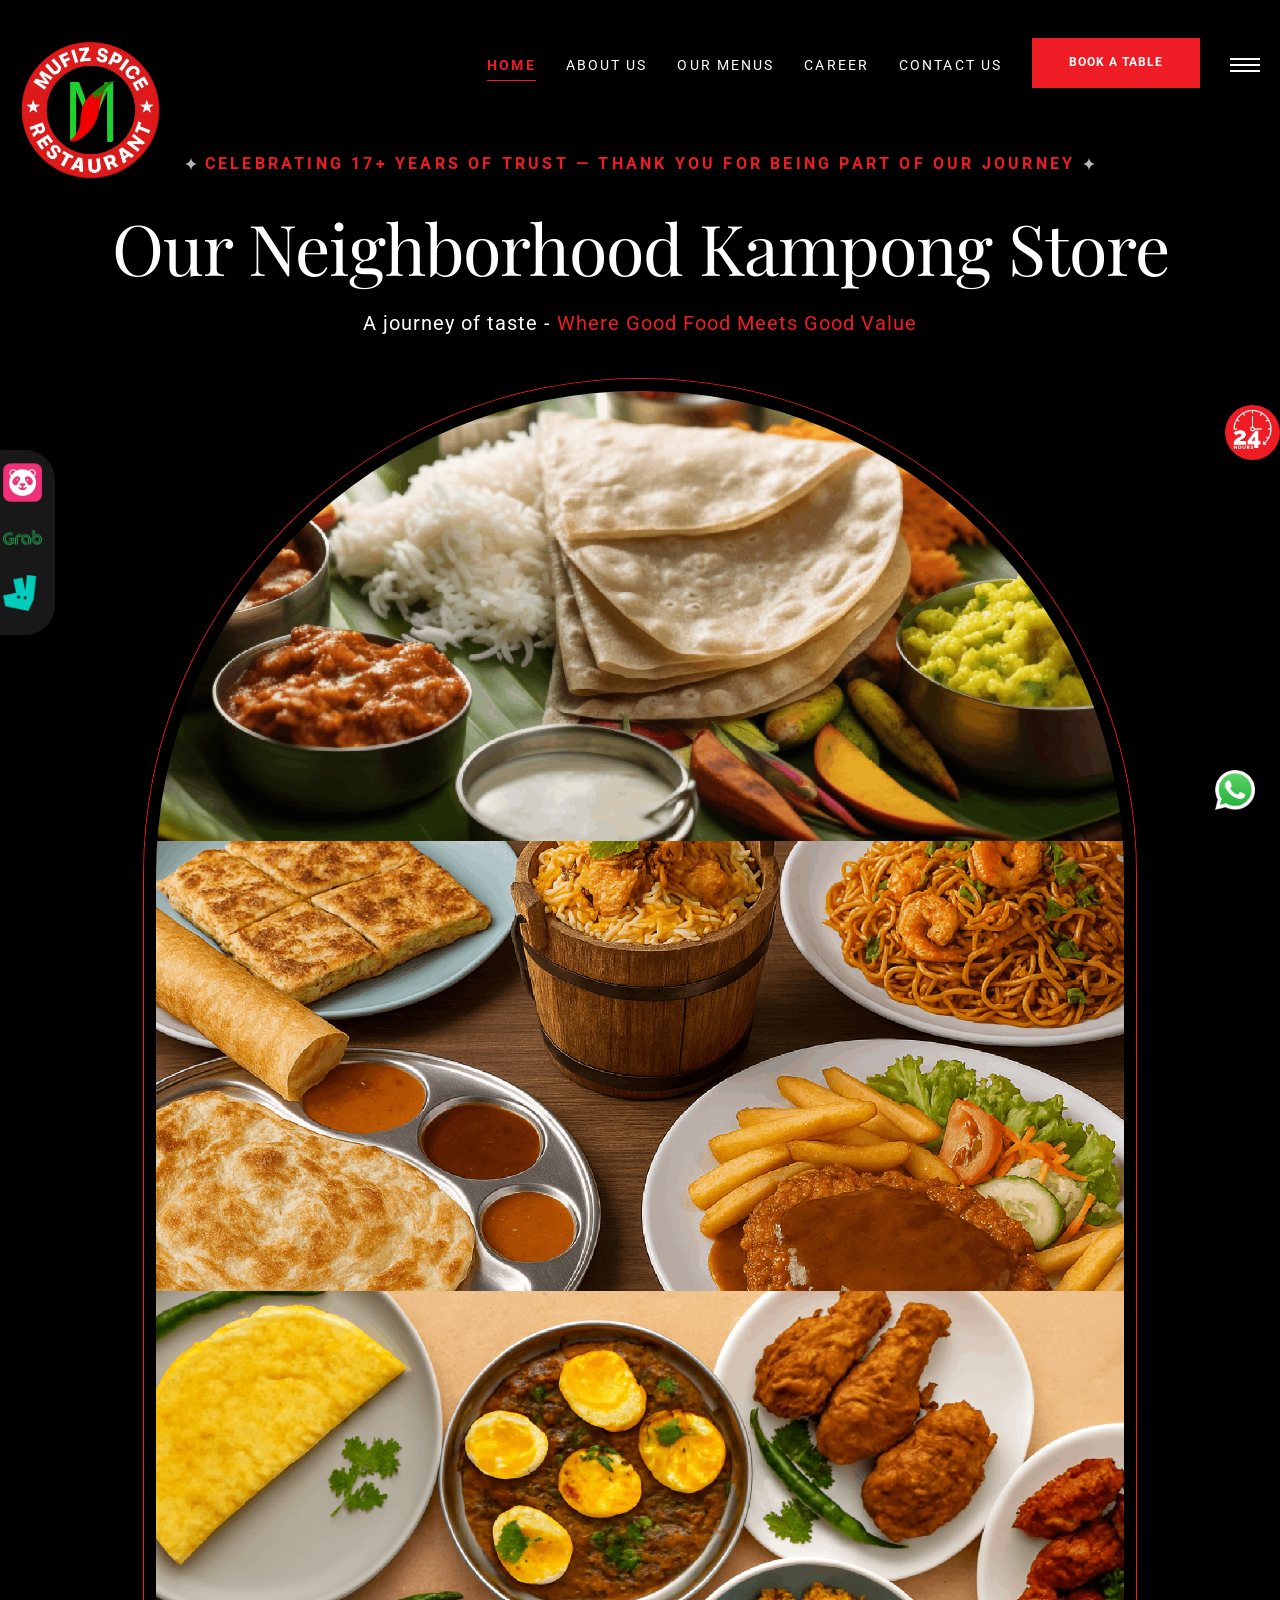
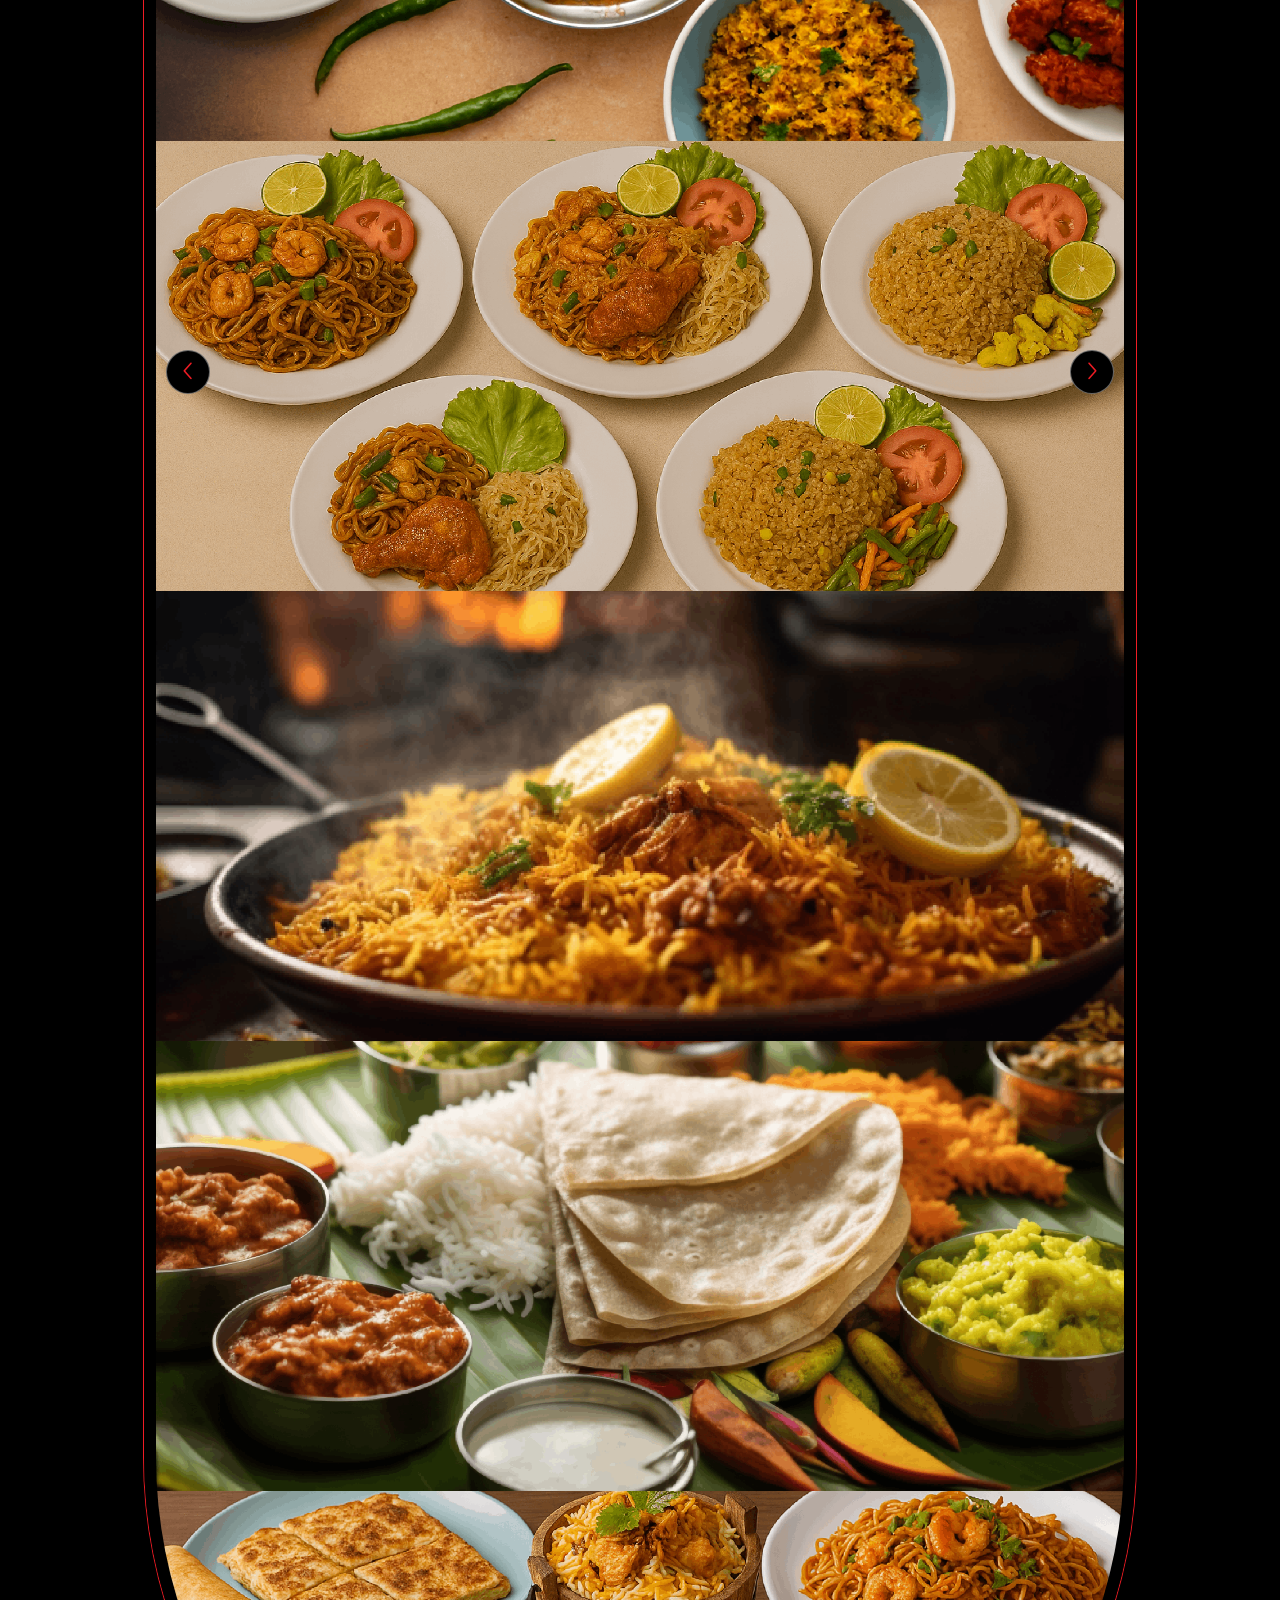
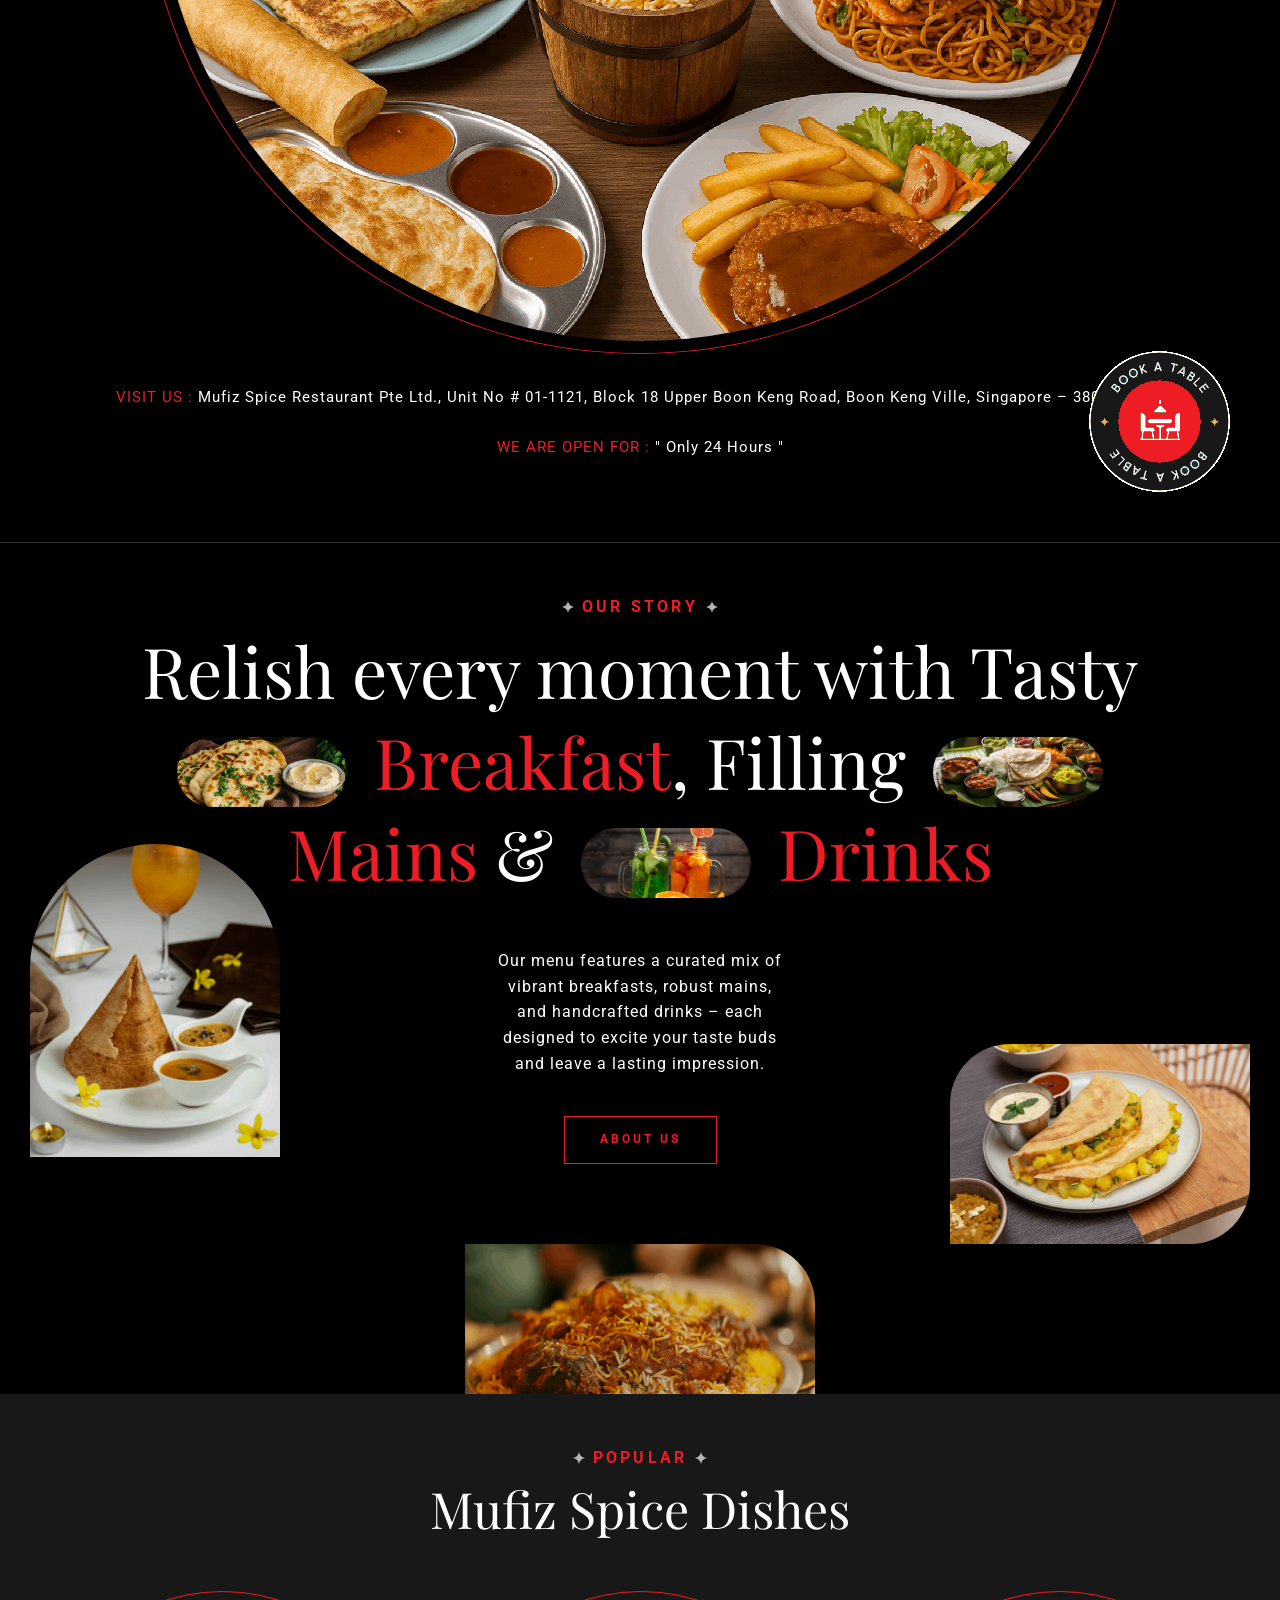
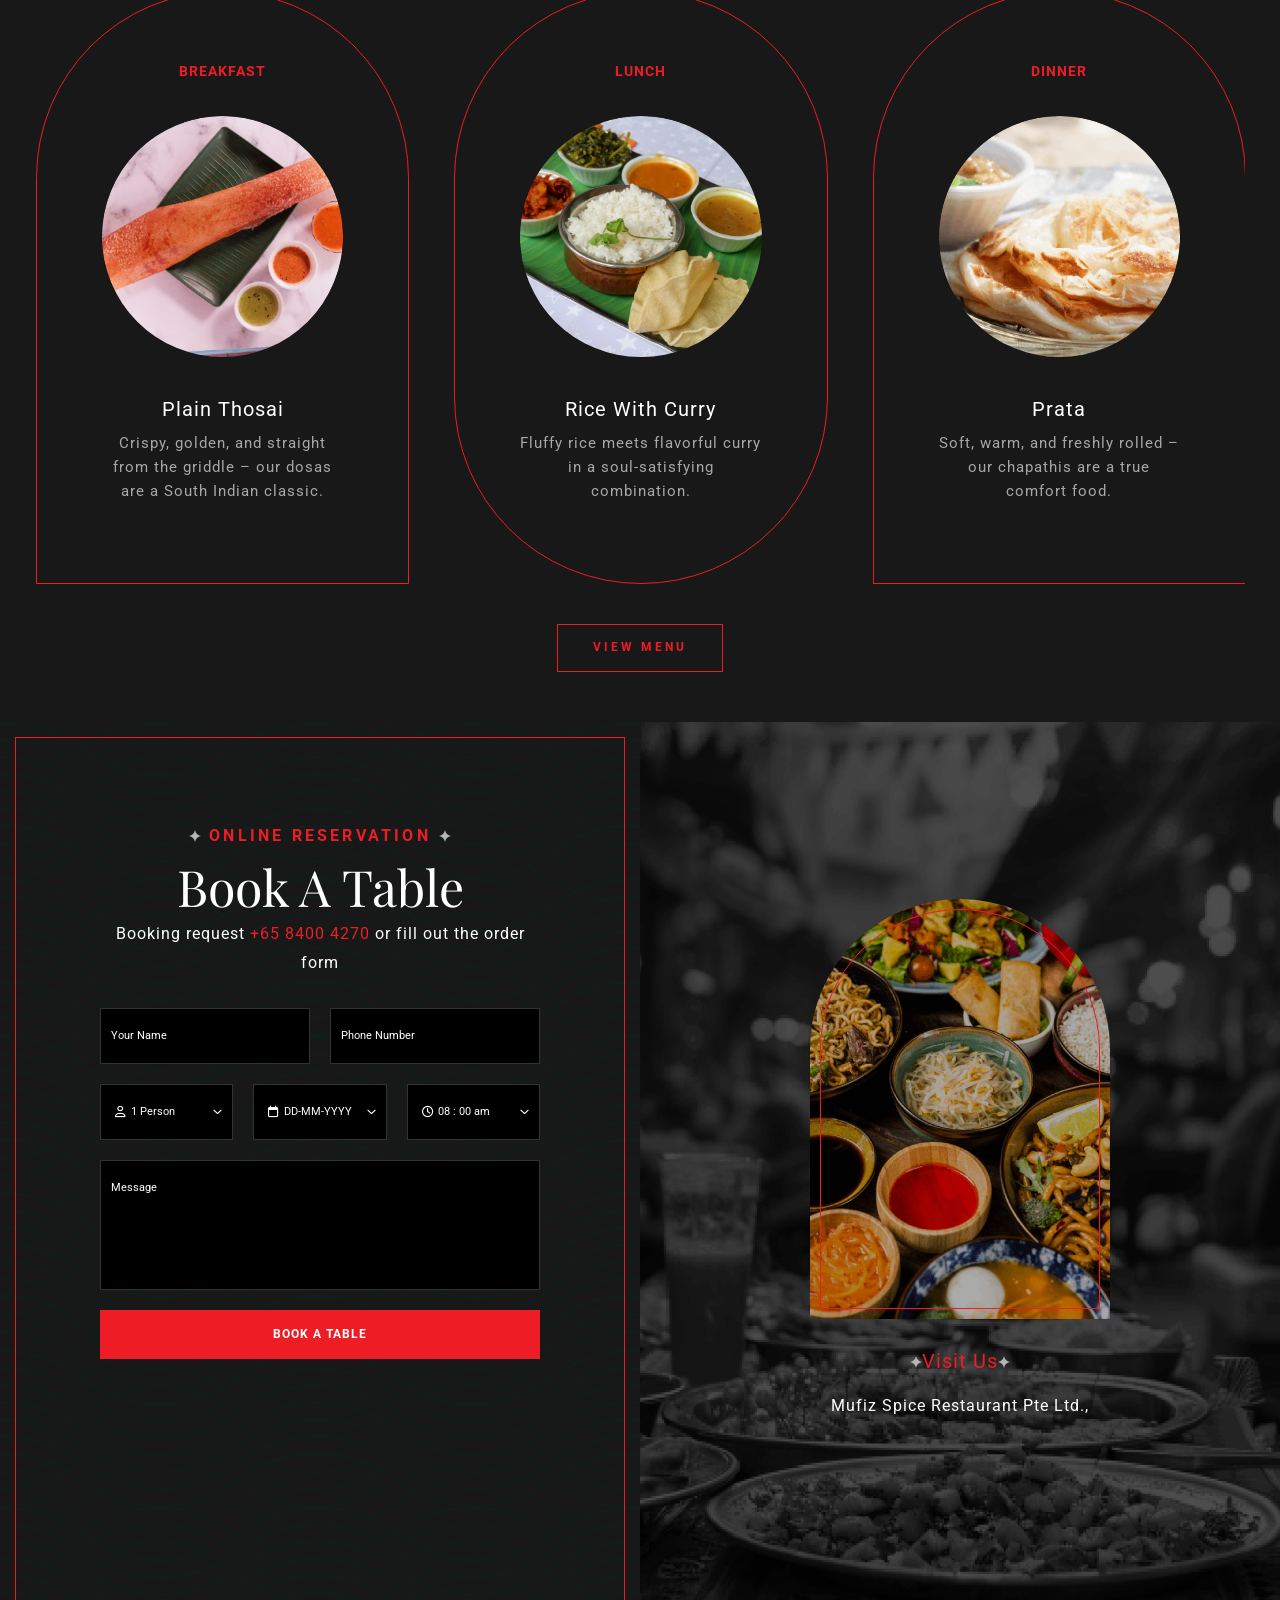
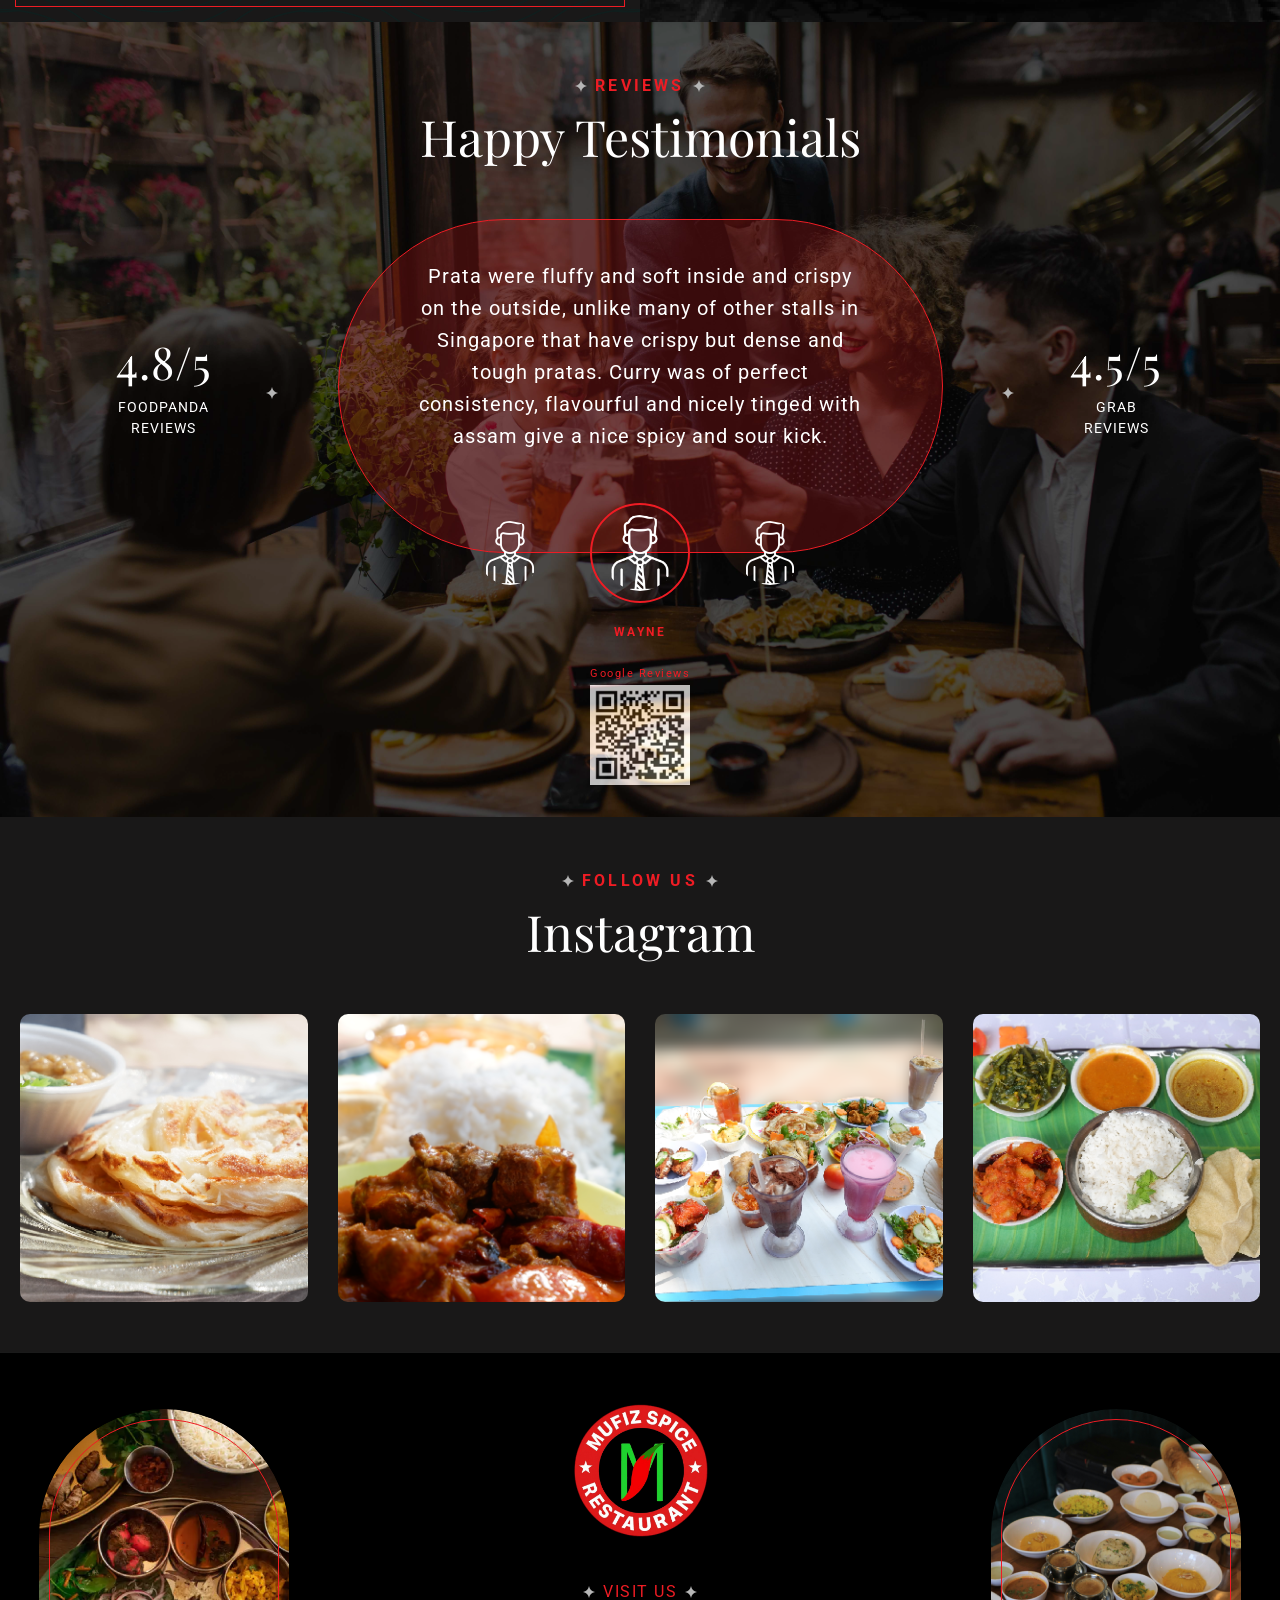
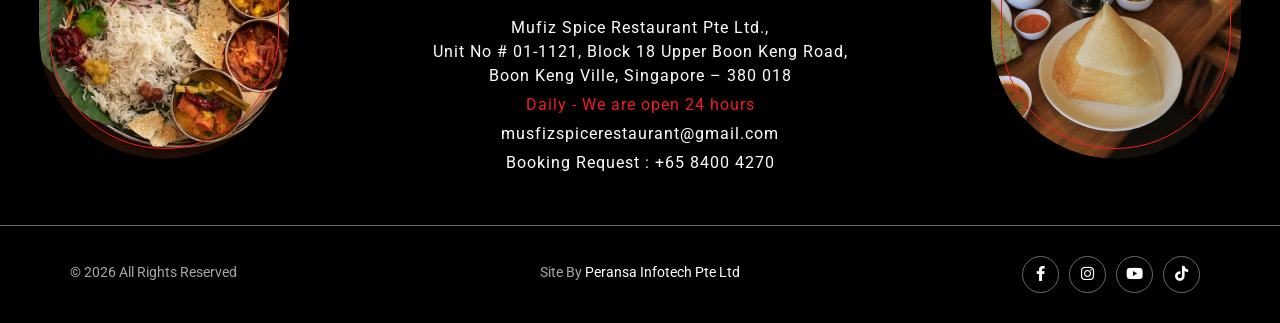
==== index.html @ f59f2074 "client correction compeletd" ====
<!DOCTYPE html>
<html lang="en">
  <head>
    <meta charset="utf-8" />
    <title>Mufiz Spice - Restaurant</title>
    <!-- Stylesheets -->
    <link href="css/bootstrap.css" rel="stylesheet" />
    <link href="css/style.css" rel="stylesheet" />
    <link rel="icon" href="images/mufiz/logo.png" type="image/x-icon" />
    <!-- Responsive -->
    <meta http-equiv="X-UA-Compatible" content="IE=edge" />
    <meta
      name="viewport"
      content="width=device-width, initial-scale=1.0, maximum-scale=1.0, user-scalable=0"
    />
    <link href="css/responsive.css" rel="stylesheet" />
  </head>

  <body>
    <ul id="social-sidebar">
      <li>
        <div>
          <a
            href="https://www.foodpanda.sg/restaurant/c7kx/mufiz-spice-restaurant-boon-keng"
            target="_blank"
            ><img
              src="./images/mufiz/panda.png"
            /><span>Foodpanda</span></a
          >
        </div>
      </li>
      <li>
        <div>
          <a
            href="https://food.grab.com/sg/en/restaurant/mufiz-spice-restaurant-upper-boon-keng-road-delivery/4-CZDVVTDURNKEUE"
            target="_blank"
            ><img
              src="./images/mufiz/grab.png"
            /><span>GrabFood</span></a
          >
        </div>
      </li>
      <li>
        <div>
          <a
            href="https://deliveroo.com.sg/menu/singapore/kallang-lavender/mufiz-spice-restaurant?utm_medium=affiliate&amp;utm_source=google_maps_link"
            target="_blank"
            ><img
              src="./images/mufiz/logo-teal-1.png"
            /><span>Deliveroo</span></a
          >
        </div>
      </li>
    </ul>
    <div class="page-wrapper">
      <!-- Preloader -->
      <div class="loader-wrap">
        <div class="preloader">
          <div class="preloader-close">x</div>
          <div id="handle-preloader" class="handle-preloader">
            <div class="animation-preloader">
              <!-- <div class="spinner"></div> -->
              <div class="txt-loading">
                <span data-text-preloader="M" class="letters-loading"> M </span>
                <span data-text-preloader="U" class="letters-loading"> U </span>
                <span data-text-preloader="F" class="letters-loading"> F </span>
                <span data-text-preloader="I" class="letters-loading"> I </span>
                <span data-text-preloader="Z" class="letters-loading"> Z </span>
                <span data-text-preloader="S" class="letters-loading"> S </span>
                <span data-text-preloader="P" class="letters-loading"> P </span>
                <span data-text-preloader="I" class="letters-loading"> I </span>
                <span data-text-preloader="C" class="letters-loading"> C</span>
                <span data-text-preloader="E" class="letters-loading"> E</span>
              </div>
            </div>
          </div>
        </div>
      </div>
      <!-- Preloader End -->

      <!-- Main Header-->
      <header class="main-header header-down">
        <div class="header-top">
          <div class="auto-container">
            <div class="inner clearfix">
              <div class="top-left clearfix">
                <ul class="top-info clearfix">
                  <li>
                    <i class="icon far fa-map-marker-alt"></i> Mufiz Spice Restaurant Pte Ltd.,
                  </li>
                  <li>
                    <i class="icon far fa-clock"></i> Daily : 8.00 am to 10.00
                    pm
                  </li>
                </ul>
              </div>
              <div class="top-right clearfix">
                <ul class="top-info clearfix">
                  <li>
                    <a href="tel:+65 8400 4270"
                      ><i class="icon far fa-phone"></i> +65 8400 4270</li>
                  <li>
                    <a href="mailto:musfizspicerestaurant@gmail.com"
                      ><i class="icon far fa-envelope"></i>
                      musfizspicerestaurant@gmail.com</a
                    >
                  </li>
                </ul>
              </div>
            </div>
          </div>
        </div>
        <!-- Header Upper -->
        <div class="header-upper">
          <div class="auto-container">
            <!-- Main Box -->
            <div class="main-box clearfix">
              <!--Logo-->
              <div class="logo-box">
                <div class="logo">
                  <a href="index.html" title="Mufiz  Spice - Restaurant"
                    ><img
                      src="images/mufiz/logo.png"
                      alt="image"
                      title="Mufiz  Spice - Restaurant"
                  /></a>
                </div>
              </div>

              <div class="nav-box clearfix">
                <!--Nav Outer-->
                <div class="nav-outer clearfix">
                  <nav class="main-menu">
                    <ul class="navigation clearfix">
                      <li class="current">
                        <a href="index.html">Home</a>
                      </li>

                      <li>
                        <a href="about.html">About Us</a>
                      </li>
                      <li>
                        <a href="menu.html">Our Menus</a>
                      </li>
                      <li><a href="career.html">Career</a></li>
                      <li><a href="contact.html">Contact Us</a></li>
                    </ul>
                  </nav>
                  <!-- Main Menu End-->
                </div>
                <!--Nav Outer End-->

                <div class="links-box clearfix">
                  <div class="link link-btn">
                    <a
                      href="book-table.html"
                      class="theme-btn btn-style-one clearfix"
                    >
                      <span class="btn-wrap">
                        <span class="text-one">book a table</span>
                        <span class="text-two">book a table</span>
                      </span>
                    </a>
                  </div>
                  <div class="link info-toggler">
                    <button class="info-btn">
                      <span class="hamburger">
                        <span class="top-bun"></span>
                        <span class="meat"></span>
                        <span class="bottom-bun"></span>
                      </span>
                    </button>
                  </div>
                </div>

                <!-- Hidden Nav Toggler -->
                <div class="nav-toggler">
                  <button class="hidden-bar-opener">
                    <span class="hamburger">
                      <span class="top-bun"></span>
                      <span class="meat"></span>
                      <span class="bottom-bun"></span>
                    </span>
                  </button>
                </div>
              </div>
            </div>
          </div>
        </div>
      </header>
      <!--End Main Header -->

      <!--Menu Backdrop-->
      <div class="menu-backdrop"></div>

      <!-- Hidden Navigation Bar -->
      <section class="hidden-bar">
        <!-- Hidden Bar Wrapper -->
        <div class="inner-box">
          <div class="cross-icon hidden-bar-closer">
            <span class="far fa-close"></span>
          </div>
          <div class="logo-box">
            <a href="index.html" title="Mufiz  Spice - Restaurants  "
              ><img
                src="images/mufiz/logo.png"
                alt="image"
                title="Mufiz  Spice - Restaurant  "
            /></a>
          </div>

          <!-- .Side-menu -->
          <div class="side-menu">
            <ul class="navigation clearfix">
              <li class="current">
                <a href="index.html">Home</a>
              </li>

              <li><a href="about.html">About Us</a></li>
               <li><a href="menu.html">Our Menus</a></li>
              <li><a href="career.html">Career</a></li>

              <li><a href="contact.html">Contact</a></li>
            </ul>
          </div>
          <!-- /.Side-menu -->
        </div>
        <!-- / Hidden Bar Wrapper -->
      </section>
      <!-- / Hidden Bar -->

      <!--Info Back Drop-->
      <div class="info-back-drop"></div>

      <!-- Hidden Bar -->
      <section class="info-bar">
        <div class="inner-box">
          <div class="cross-icon"><span class="far fa-close"></span></div>
          <div class="image-box">
            <img src="images/mufiz/footer-img-1.png" alt="image" title="" />
          </div>
          <div class="logo-box">
            <a href="index.html" title="Mufiz  Spice - Restaurants  "
              ><img
                src="images/mufiz/logo.png"
                alt="image"
                title="Mufiz  Spice - Restaurant "
            /></a>
          </div>

          <h5>Visit Us</h5>
          <ul class="info">
            <li>
              Mufiz Spice Restaurant Pte Ltd., 
            </li>
            <li>
              <span class="ib-ttl"> we are open </span>- 24 hours
            </li>
            <!--<li>-->
            <!--  <span class="ib-ttl"> Dinner Time</span> - 08.00 pm – 10:30 pm-->
            <!--</li>-->
            <li>
              <a href="mailto:musfizspicerestaurant@gmail.com"
                >musfizspicerestaurant@gmail.com</a
              >
            </li>
          </ul>
          <div class="booking-info">
            <div class="bk-no">
              <a href="tel:+65 8400 4270">Booking:+65 8400 4270</a>
            </div>
          </div>
        </div>
      </section>
      <!--End Hidden Bar -->

      <section class="banner-section">
        <!-- social link -->
        <div class="banner-social-list"></div>

        <!-- social link -->
        <!-- <div class="banner-call">
          <span class="line"></span>

          <ul class="call-ul">
            <li><a href="tel:+65 8400 4270">Booking :+65 8400 4270</a></li>
          </ul>

          <span class="line"></span>
        </div> -->

        <!-- Banner Inner Container -->
        <div class="banner-container">
          <div class="auto-container">
            <!--  Text content moved above Swiper -->
            <div class="content-box banner-text-top">
              <div class="content">
                <div class="clearfix">
                  <div class="inner">
                    <div class="title-box centered">
                      <div class="subtitle"><span>Celebrating 17+ years of trust — thank you for being part of our journey</span></div>
                    </div>
                    <h1>Our Neighborhood Kampong Store</h1>
                    <div class="text">
                      A journey of taste -
                      <span class="theme_color"
                        >Where Good Food Meets Good Value</span
                      >
                    </div>
                  </div>
                </div>
              </div>
            </div>

            <!--  Slider image inside container -->
            <div class="banner-slider slider-contained">
              <div class="swiper-wrapper">
                <!--Slide Item-->
                <div class="swiper-slide slide-item">
                  <div
                    class="image-layer"
                    style="background-image: url(images/mufiz/slider-3.png)"
                  ></div>
                </div>
                <div class="swiper-slide slide-item">
                  <div
                    class="image-layer"
                    style="background-image: url(images/mufiz/slider-1.png)"
                  ></div>
                </div>
                <div class="swiper-slide slide-item">
                  <div
                    class="image-layer"
                    style="background-image: url(images/mufiz/slider-2.png)"
                  ></div>
                </div>
                <div class="swiper-slide slide-item">
                  <div
                    class="image-layer"
                    style="background-image: url(images/mufiz/slider-4.png)"
                  ></div>
                </div>
                 <div class="swiper-slide slide-item">
                  <div
                    class="image-layer"
                    style="background-image: url(images/mufiz/slider-5.png)"
                  ></div>
                </div>
              </div>

              <div class="swiper-button-prev">
                <span class="fal fa-angle-left"></span>
              </div>
              <div class="swiper-button-next">
                <span class="fal fa-angle-right"></span>
              </div>
            </div>

            <!--  location and time info -->
            <div class="hero-info">
              <div class="top-bar-content">
                <div class="info-item">
                  <span class="label">VISIT US :</span> Mufiz Spice Restaurant
                  Pte Ltd., Unit No # 01-1121, Block 18
                  Upper Boon Keng Road, Boon Keng Ville, Singapore – 380 018 
                </div>
                <div class="separator">
                  <img src="images/mufiz/star-element.svg" alt="separator" />
                </div>
                <div class="info-item">
                  <span class="label">WE ARE OPEN FOR :</span> " Only 24 Hours "
                </div>
              </div>
            </div>
          </div>
        </div>

        <a href="book-table.html" class="book-btn">
          <span class="icon">
            <img src="images/mufiz/book-icon.png" alt="image" title="image" />
          </span>
        </a>
      </section>

      <!--About Section-->
      <section class="about-section section-kt">
        <div class="container-fluid">
          <div class="title-box centered">
            <div class="subtitle"><span>our story</span>
            </div>

            <h2>
              Relish every moment with Tasty
              <span class="theme_color">
                <img src="images/mufiz/img1.png" alt="image" title="image" />
                Breakfast</span
              >, Filling
              <span class="theme_color">
                <img src="images/mufiz/img3.png" alt="image" title="image" />
                Mains</span
              >
              &
              <span class="theme_color">
                <img src="images/mufiz/img2.png" alt="image" title="image" />
                Drinks
              </span>
            </h2>
          </div>

          <div class="row clearfix">
            <!--Col-->
            <div class="text-col col-xl-3 col-lg-4 col-md-8 mx-auto">
              <div
                class="inner wow fadeInLeft"
                data-wow-duration="1500ms"
                data-wow-delay="0ms"
              >
                <div class="text">
                  Our menu features a curated mix of vibrant breakfasts, robust
                  mains, and handcrafted drinks – each designed to excite your
                  taste buds and leave a lasting impression.
                </div>

                <div class="lower-link-box text-center">
                  <a href="about.html" class="theme-btn btn-style-two clearfix">
                    <span class="btn-wrap">
                      <span class="text-one">About us</span>
                      <span class="text-two">About us</span>
                    </span>
                  </a>
                </div>
              </div>
            </div>
          </div>

          <!--Col-->
          <div class="image-col col-xl-12 col-lg-12 col-md-12 col-sm-12">
            <div
              class="inner wow fadeInRight"
              data-wow-duration="1500ms"
              data-wow-delay="0ms"
            >
              <div class="floating-images">
                <div class="abt-image1 parallax-scene-1">
                  <img
                    data-depth="0.50"
                    src="images/mufiz/about1.png"
                    alt="image"
                  />
                </div>
                <div class="abt-image2 parallax-scene-2">
                  <img
                    data-depth="0.50"
                    src="images/mufiz/img-tab1.png"
                    alt="image"
                  />
                </div>
                <div class="abt-image3 parallax-scene-3">
                  <img
                    data-depth="0.90"
                    src="images/mufiz/about3.png"
                    alt="image"
                  />
                </div>
              </div>
            </div>
          </div>
        </div>
      </section>

      <!--Special Offer Section-->
      <section class="special-offer section-kt">
        <div class="outer-container">
          <div class="auto-container">
            <div class="title-box centered">
              <div class="subtitle"><span>Popular</span></div>
              <h2>Mufiz Spice Dishes</h2>
            </div>
            <div class="dish-gallery-slider owl-theme owl-carousel">
              <!--Slide Item-->
              <div class="offer-block-two">
                <div class="inner-box">
                  <div class="cat-name">Breakfast</div>
                  <div class="image">
                    <a href="javascript:void"
                      ><img src="images/mufiz/dish1.png" alt="image"
                    /></a>
                  </div>
                  <h5><a href="javascript:void">Plain Thosai</a></h5>
                  <div class="text desc">
                    Crispy, golden, and straight from the griddle – our dosas
                    are a South Indian classic.
                  </div>
                  <!-- <div class="price">$3.80</div> -->
                </div>
              </div>

              <!--Slide Item-->
              <div class="offer-block-two rounded">
                <div class="inner-box">
                  <div class="cat-name">Lunch</div>
                  <div class="image">
                    <a href="javascript:void"
                      ><img src="images/mufiz/dish5.png" alt="image"
                    /></a>
                  </div>
                  <h5><a href="javascript:void">Rice with Curry</a></h5>
                  <div class="text desc">
                    Fluffy rice meets flavorful curry in a soul-satisfying
                    combination. 
                  </div>
                  <!-- <div class="price">$7.75</div> -->
                </div>
              </div>

              <!--Slide Item-->
              <div class="offer-block-two">
                <div class="inner-box">
                  <div class="cat-name">Dinner</div>
                  <div class="image">
                    <a href="javascript:void"
                      ><img src="images/mufiz/dish2.png" alt="image"
                    /></a>
                  </div>
                  <h5><a href="javascript:void">prata</a></h5>
                  <div class="text desc">
                    Soft, warm, and freshly rolled – our chapathis are a true
                    comfort food. 
                  </div>
                  <!-- <div class="price">$4.30</div> -->
                </div>
              </div>

              <!--Slide Item-->
              <div class="offer-block-two rounded">
                <div class="inner-box">
                  <div class="cat-name">Drinks</div>
                  <div class="image">
                    <a href="javascript:void"
                      ><img src="images/mufiz/dish3.png" alt="image"
                    /></a>
                  </div>
                  <h5><a href="javascript:void">Rose Bandung</a></h5>
                  <div class="text desc">
                    Tender, flavorful, and perfectly spiced – our fish dishes
                    are a coastal delight. 
                  </div>
                  <!-- <div class="price">$3.00</div> -->
                </div>
              </div>

              <!--Slide Item-->
              <div class="offer-block-two">
                <div class="inner-box">
                  <div class="cat-name">Snacks</div>
                  <div class="image">
                    <a href="javascript:void"
                      ><img src="images/mufiz/dish4.png" alt="image"
                    /></a>
                  </div>
                  <h5><a href="javascript:void">vadai</a></h5>
                  <div class="text desc">
                    Golden-fried goodness, our bonda is a crunchy delight.
                  </div>
                  <!-- <div class="price">$4.85</div> -->
                </div>
              </div>

              <!--Slide Item-->
            </div>

            <div class="lower-link-box text-center">
              <a href="menu.html" class="theme-btn btn-style-two clearfix">
                <span class="btn-wrap">
                  <span class="text-one">view menu</span>
                  <span class="text-two">view menu</span>
                </span>
              </a>
            </div>
          </div>
        </div>
      </section>

      <!--Reservation Section Split Style-->
      <section class="fluid-section reserve-section splitscreen">
        <div class="outer-container">
          <div class="outer-box">
            <div class="row clearfix">
              <div class="reserv-col col-lg-6 col-md-12 col-sm-12">
                <div class="inner">
                  <div class="title-box centered">
                    <div class="subtitle"><span>Online reservation</span></div>
                    <h2>Book A Table</h2>
                    <div class="request-info">
                      Booking request <a href=" +65 8400 4270">+65 8400 4270</a> or fill out the
                      order form
                    </div>
                  </div>
                  <div class="default-form reservation-form">
                    <form method="post" action="#">
                      <div class="row clearfix">
                        <div class="form-group col-lg-6 col-md-6 col-sm-12">
                          <div class="field-inner">
                            <input
                              type="text"
                              name="fieldname"
                              value=""
                              placeholder="Your Name"
                              required
                            />
                          </div>
                        </div>
                        <div class="form-group col-lg-6 col-md-6 col-sm-12">
                          <div class="field-inner">
                            <input
                              type="text"
                              name="fieldname"
                              value=""
                              placeholder="Phone Number"
                              required
                            />
                          </div>
                        </div>
                        <div class="form-group col-lg-4 col-md-6 col-sm-12">
                          <div class="field-inner">
                            <span class="alt-icon far fa-user"></span>
                            <select class="l-icon">
                              <option>1 Person</option>
                              <option>2 Person</option>
                              <option>3 Person</option>
                              <option>4 Person</option>
                              <option>5 Person</option>
                              <option>6 Person</option>
                              <option>7 Person</option>
                            </select>
                            <span class="arrow-icon far fa-angle-down"></span>
                          </div>
                        </div>
                        <div class="form-group col-lg-4 col-md-6 col-sm-12">
                          <div class="field-inner">
                            <span class="alt-icon far fa-calendar"></span>
                            <input
                              class="l-icon datepicker"
                              type="text"
                              name="fieldname"
                              value=""
                              placeholder="DD-MM-YYYY"
                              required
                              readonly
                            />
                            <span class="arrow-icon far fa-angle-down"></span>
                          </div>
                        </div>
                        <div class="form-group col-lg-4 col-md-12 col-sm-12">
                          <div class="field-inner">
                            <span class="alt-icon far fa-clock"></span>
                            <select class="l-icon">
                              <option>08 : 00 am</option>
                              <option>09 : 00 am</option>
                              <option>10 : 00 am</option>
                              <option>11 : 00 am</option>
                              <option>12 : 00 pm</option>
                              <option>01 : 00 pm</option>
                              <option>02 : 00 pm</option>
                              <option>03 : 00 pm</option>
                              <option>04 : 00 pm</option>
                              <option>05 : 00 pm</option>
                              <option>06 : 00 pm</option>
                              <option>07 : 00 pm</option>
                              <option>08 : 00 pm</option>
                              <option>09 : 00 pm</option>
                              <option>10 : 00 pm</option>
                            </select>
                            <span class="arrow-icon far fa-angle-down"></span>
                          </div>
                        </div>
                        <div class="form-group col-lg-12 col-md-12 col-sm-12">
                          <div class="field-inner">
                            <textarea
                              name="fieldname"
                              placeholder="Message"
                              required
                            ></textarea>
                          </div>
                        </div>
                        <div class="form-group col-lg-12 col-md-12 col-sm-12">
                          <div class="field-inner">
                            <button
                              type="submit"
                              class="theme-btn btn-style-one clearfix"
                            >
                              <span class="btn-wrap">
                                <span class="text-one">book a table</span>
                                <span class="text-two">book a table</span>
                              </span>
                            </button>
                          </div>
                        </div>
                      </div>
                    </form>
                  </div>
                </div>
              </div>

              <div class="graphic-col col-lg-6 col-md-12 col-sm-12">
                <div class="inner">
                  <div class="content-box">
                    <div class="video-image">
                      <img src="images/mufiz/split-sec-img.png" alt="image" />
                      <!-- <div class="play-btn">
                        <a
                          href="javascript:void"
                          class="lightbox-image theme-btn"
                        >
                          <span class="icon fal fa-play"
                            ><i class="ripple"></i
                          ></span>
                        </a>
                      </div> -->
                    </div>

                    <div class="desc">
                      <h5>visit us</h5>
                      <div class="text">
                        Mufiz Spice Restaurant Pte Ltd., <br />
                        <br />
                        <!-- <span class="info-ttl"> Lunch Time </span> - 10.00 am –
                        3:30 pm <br />
                        <span class="info-ttl"> Friday Special Time </span> -
                        10.00 am – 4.00 pm <br /> -->
                      </div>
                    </div>
                  </div>

                  <div
                    class="graphic-layer"
                    style="
                      background-image: url(images/mufiz/reservation-bg.png);
                    "
                  ></div>
                </div>
              </div>
            </div>
          </div>
        </div>
      </section>

      <!--Testimonials Section-->
      <section class="testimonials-section section-kt">
        <div
          class="image-layer"
          style="background-image: url(images/mufiz/bgimage.jpg)"
        ></div>
        <div class="auto-container">
          <div class="title-box centered">
            <div class="subtitle"><span>Reviews</span></div>
            <h2>Happy Testimonials</h2>
          </div>

          <div class="row clearfix align-items-center">
            <div
              class="state-col col-xl-3 col-lg-2 col-md-6 col-sm-6 col-xs-12 order-2 order-lg-1"
            >
              <div class="value">4.8/5</div>
              <div class="label">
                FoodPanda <br />
                Reviews
              </div>
            </div>

            <div
              class="carousel-col col-xl-6 col-lg-8 col-md-12 col-sm-12 order-1 order-lg-2"
            >
              <div class="carousel-box">
                <div class="testi-top owl-theme owl-carousel">
                  <div class="slide-item">
                    <div class="slide-content">
                      <div class="text quote-text">
                     Prata were fluffy and soft inside and crispy on the outside, unlike many of other stalls in Singapore that have crispy but dense and tough pratas. Curry was of perfect consistency, flavourful and nicely tinged with assam give a nice spicy and sour kick.
                      </div>
                    </div>
                  </div>
                  <div class="slide-item">
                    <div class="slide-content">
                      <div class="text quote-text">
                      The bryani and the prata had spicy curry. They did give quite a huge portion of bryani rice, so it's value for money, though the taste needs improving. Old shop, with a slightly confusing ordering system.
                      </div>
                    </div>
                  </div>
                  <div class="slide-item">
                    <div class="slide-content">
                      <div class="text quote-text">
                       i always come here for a prata and maggie goreng after i do my lashes next door. the prata is always made to order and comes out exceptionally hot and nice.the owner and staff here are always friendly and always ensure that the food is good
                      </div>
                    </div>
                  </div>
                  <div class="slide-item">
                    <div class="slide-content">
                      <div class="text quote-text">
                        The menu also had many varieties like egg prata, cheese prata, and masala prata, which is common in Singapore prata restaurants. The staff were friendly and the servic
                      </div>
                    </div>
                  </div>
                </div>

                <div class="thumbs-carousel-box">
                  <div class="testi-thumbs owl-theme owl-carousel">
                    <div class="slide-item">
                      <div class="image">
                        <img src="images/mufiz/testi2.png" alt="image" />
                      </div>
                      <div class="auth-title">Wayne</div>
                    </div>
                    <div class="slide-item">
                      <div class="image">
                        <img src="images/mufiz/testi2.png" alt="image" />
                      </div>
                      <div class="auth-title">Drew</div>
                    </div>
                    <div class="slide-item">
                      <div class="image">
                        <img src="images/mufiz/testi2.png" alt="image" />
                      </div>
                      <div class="auth-title">Mar</div>
                    </div>
                    <div class="slide-item">
                      <div class="image">
                        <img src="images/mufiz/testi2.png" alt="image" />
                      </div>
                      <div class="auth-title">Venki Sam</div>
                    </div>
                  </div>
                </div>
              </div>
            </div>
            <div
              class="rating-col col-xl-3 col-lg-2 col-md-6 col-sm-6 col-xs-12 order-3 order-lg-3"
            >
              <div class="value">4.5/5</div>
              <div class="label">
                Grab <br />
                Reviews
              </div>
            </div>
          </div>
        </div>
         <div class="Qr-code">
                      <!-- <h5>For Google Reviews</h5> -->
                       <h6><span class="theme_color">Google Reviews</span></h6>
                  <img src="images/mufiz/google review.png" alt="image" />
      </section>
      <!--Instagram post-->
      <section class="ig-post-section section-kt">
        <div class="auto-container">
          <div class="title-box centered">
            <div class="subtitle"><span>follow us</span></div>
            <h2>Instagram</h2>
          </div>
          <div class="row justify-content-center clearfix">
            <!--Block-->
            <div class="ig-post-block col-lg-3 col-md-6 col-sm-6 col-xs-12">
              <div
                class="ig-post-image wow fadeInUp"
                data-wow-duration="1500ms"
                data-wow-delay="0ms"
              >
                <img src="images/mufiz/insta1.png" alt="image"
                />
              </div>
            </div>
            <!--Block-->
            <div class="ig-post-block col-lg-3 col-md-6 col-sm-6 col-xs-12">
              <div
                class="ig-post-image wow fadeInUp"
                data-wow-duration="1500ms"
                data-wow-delay="0ms"
              >
                <img src="images/mufiz/insta2.png" alt="image"
                />
              </div>
            </div>
            <!--Block-->
            <div class="ig-post-block col-lg-3 col-md-6 col-sm-6 col-xs-12">
              <div
                class="ig-post-image wow fadeInUp"
                data-wow-duration="1500ms"
                data-wow-delay="0ms"
              >
                <img src="images/mufiz/insta3.png" alt="image"
                />
              </div>
            </div>
            <!--Block-->
            <div class="ig-post-block col-lg-3 col-md-6 col-sm-6 col-xs-12">
              <div
                class="ig-post-image wow fadeInUp"
                data-wow-duration="1500ms"
                data-wow-delay="0ms" >
                <img src="images/mufiz/insta4.png" alt="image"
                />
              </div>
            </div>
          </div>
        </div>
      </section>

      <!--Main Footer-->
      <footer class="main-footer">
        <div class="upper-section section-kt">
          <div class="auto-container">
            <div class="row clearfix">
              <!--Footer Col-->
              <div class="footer-col info-col col-lg-6 col-md-12 col-sm-12">
                <div
                  class="inner wow fadeInUp"
                  data-wow-delay="0ms"
                  data-wow-duration="1500ms"
                >
                  <div class="content">
                    <div class="logo">
                      <a href="index.html" title="Mufiz  Spice - Restaurants  "
                        ><img
                          src="images/mufiz/logo.png"
                          alt="image"
                          title="Mufiz  Spice - Restaurants  "
                      /></a>
                    </div>
                    <div class="info">
                      <h6>visit us</h6>
                      <ul>
                        <li>
                          Mufiz Spice Restaurant Pte Ltd.,<br>Unit No # 01-1121, Block 18
                          Upper Boon Keng Road,<br>Boon Keng Ville, Singapore – 380 018 
                        </li>
                        <li><span class="theme_color">Daily - We are open 24 hours</span></li>
                        <li>
                          <a href="mailto:musfizspicerestaurant@gmail.com"
                            >musfizspicerestaurant@gmail.com</a
                          >
                        </li>
                        <li>
                          <a href="tel:+65 8400 4270"
                            >Booking Request : +65 8400 4270</a
                          >
                        </li>
                      </ul>
                    </div>
                  </div>
                </div>
              </div>
              <!--Footer Col-->
              <div
                class="footer-col footer-image-col col-lg-3 col-md-6 col-sm-12"
              >
                <div class="footer-image">
                  <img src="images/mufiz/footer-img-1.png" alt="image" />
                </div>
              </div>
              <!--Footer Col-->
              <div
                class="footer-col footer-image-col last col-lg-3 col-md-6 col-sm-12"
              >
                <div class="footer-image">
                  <img src="images/mufiz/footer-img-2.png" alt="image" />
                </div>
              </div>
            </div>
          </div>
        </div>

        <!-- last footer -->
        <div class="bottom_footer">
          <!-- container start -->
          <div class="auto-container">
            <!-- row start -->
           <div class="row clearfix">
              <div class="col-lg-4 col-md-4 col-sm-12">
                <p>© 2026 All Rights Reserved</p>
              </div>
              <div class="col-lg-4 col-md-4 col-sm-12 text-center">
                <p >Site By <a target="_blank" href="https://peransainfotech.com/">Peransa Infotech Pte Ltd</a></p>
              </div>
              <div class="col-lg-4 col-md-4 col-sm-12">
                <ul class="social_media">
                  <li>
                    <a href="javascript:void" aria-label="facebook page"
                      ><i class="fa-brands fa-facebook-f"></i
                    ></a>
                  </li>
                  <li>
                    <a href="javascript:void" aria-label="twitter page"
                      ><i class="fa-brands fa-instagram"></i
                    ></a>
                  </li>

                  <li>
                    <a href="javascript:void" aria-label="youtube page"
                      ><i class="fa-brands fa-youtube"></i
                    ></a>
                  </li>
                   <li>
                    <a href="javascript:void" aria-label="Tiktok page"
                      ><i class="fa-brands fa-tiktok"></i
                    ></a>
                  </li>
                </ul>
              </div>
            </div>
            <!-- row end -->
          </div>
          <!-- container end -->
        </div>
      </footer>
    </div>
    <!--End pagewrapper-->

    <!--Scroll to top-->
    <div class="scroll-to-top scroll-to-target" data-target="html">
      <span class="icon fa fa-angle-up"></span>
    </div>
    <div class="whatsappfooter">
      <a
        class="whats-app-icon"
        href="https://api.whatsapp.com/send?phone=6584004270&text=Hi"
        target="_blank"
        rel="noopener"
        ><img src="images/mufiz/whatsapp.png" alt="WhatsApp" loading="lazy"
      /></a>
    </div>

    <div class="service-icon">
        <a class="ser-icon" href="tel:+65 8400 4270" target="_blank" rel="noopener"><img src="images/mufiz/24-hours.png" alt="24 hrs service" loading="lazy"></a>
    </div>


    <script src="js/jquery.js"></script>
    <script src="js/popper.min.js"></script>
    <script src="js/bootstrap.min.js"></script>
    <script src="js/jquery-ui.js"></script>
    <script src="js/jquery.fancybox.js"></script>
    <script src="js/swiper.js"></script>
    <script src="js/owl.js"></script>
    <script src="js/appear.js"></script>
    <script src="js/wow.js"></script>
    <script src="js/parallax.min.js"></script>
    <script src="js/custom-script.js"></script>
  </body>
</html>
---- css/style.css ----
@import url("global.css");
@import url("swiper.css");
@import url("owl.css");
@import url("preloader.css");
@import url("font-awesome.css");
@import url("simple-line-icons.css");
@import url("animate.css");
@import url("jquery-ui.css");
@import url("jquery.fancybox.min.css");
@import url("custom-animate.css");

/*** 

====================================================================

  Main Header style

====================================================================

***/
html {
  scroll-behavior: smooth;
}

.main-header {
  position: fixed;
  left: 0;
  top: 0;
  width: 100%;
  padding: 0;
  background: none;
  min-height: 0;
  z-index: 9999;
  transition: transform 0.4s ease-in-out; /* smooth slide */
}

.main-header.header-up {
  transform: translateY(-100%); /* smoothly slide up */
}

.main-header.header-down {
  transform: translateY(0); /* smoothly slide down */
}

.fixed-header.header-down {
  top: 0;
}

.fixed-header.header-up {
  top: -175px;
}

.main-header .auto-container {
  max-width: 1780px;
  padding: 0 20px;
}

.header-top {
  position: relative;
  padding-top: 10px;
  padding-bottom: 10px;
  background: none;
  color: #ffffff;
  border-bottom: 1px solid var(--white-color-opacity-four);
  display: none;
}

.header-top .top-left {
  position: relative;
  float: left;
  line-height: 30px;
}

.header-top .top-info {
  position: relative;
}

.header-top .top-info li {
  position: relative;
  float: left;
  margin-right: 70px;
  line-height: 30px;
  color: #ffffff;
  font-size: 14px;
  font-weight: 400;
}

.header-top .top-info li:last-child {
  margin-right: 0;
}

.header-top .top-info li .icon {
  position: relative;
  padding-right: 5px;
}

.header-top .top-info li:after {
  content: "";
  position: absolute;
  left: 100%;
  margin-left: 30px;
  top: 50%;
  margin-top: -4px;
  height: 8px;
  width: 8px;
  border: 1px solid var(--main-color);
  -ms-transform: rotate(45deg);
  transform: rotate(45deg);
}

.header-top .top-info li:last-child:after {
  display: none;
}

.header-top .top-info li a {
  position: relative;
  display: block;
  line-height: 30px;
  color: #ffffff;
  transition: all 300ms ease;
  -moz-transition: all 300ms ease;
  -webkit-transition: all 300ms ease;
  -ms-transition: all 300ms ease;
  -o-transition: all 300ms ease;
}

.header-top .top-info li a:hover {
  color: var(--main-color);
}

.header-top .top-right {
  position: relative;
  float: right;
  line-height: 30px;
}

.main-header .header-upper {
  position: relative;
  left: 0;
  top: 0;
  width: 100%;
  background: none;
  padding: 0 0;
  border-bottom: 1px solid rgba(0, 0, 0, 0);
  transition: all 300ms ease;
  -moz-transition: all 300ms ease;
  -webkit-transition: all 300ms ease;
  -ms-transition: all 300ms ease;
  -o-transition: all 300ms ease;
}

.fixed-header .header-upper {
  position: relative;
  /*top: 0;*/
  /*background: #202020;
  border-bottom-color: rgba(0,0,0,0.15);*/
  backdrop-filter: blur(9px);
  background-color: #000;
}

.header-two.fixed-header .header-upper {
  background: #ffffff;
}

.main-header ul,
.main-header ul li {
  list-style: none;
  margin: 0;
  padding: 0;
}

.main-header .main-box {
  position: relative;
  padding: 0px;
}
.fixed-header .main-box {
  display: flex;
  align-items: center;
  justify-content: space-between;
}

.main-header .main-box .logo-box {
  position: relative;
  display: block;
  float: left;
  padding: 40px 0px;
  transition: all 300ms ease;
  -moz-transition: all 300ms ease;
  -webkit-transition: all 300ms ease;
  -ms-transition: all 300ms ease;
  -o-transition: all 300ms ease;
  z-index: 5;
}

.fixed-header .main-box .logo-box {
  padding: 20px 0px;
}

.fixed-header .main-menu .navigation > li {
  padding: 10px 0px;
}

.main-header.fixed-header .main-menu .navigation > li > ul {
  top: 134%;
}

.main-header.fixed-header .header-upper .links-box {
  padding: 15px 0px;
}

.main-header .main-box .logo-box .logo {
  position: relative;
  display: block;
}

.main-header .main-box .logo-box .logo img {
  position: relative;
  display: block;
  /* height: 90px; */
  z-index: 1;
  width: 140px;
}
@media (min-width: 320px) and (max-width: 599px) {
  .main-header .main-box .logo-box .logo img {
    width: 70px;
  }
}
@media (min-width: 768px) and (max-width: 1080px) {
  .main-header .main-box .logo-box .logo img {
    width: 110px;
  }
}
.fixed-header.header-down .logo-box .logo img {
  width: 80px;
}
.main-header .nav-box {
  position: static;
  float: right;
}

.main-header .header-upper .links-box {
  position: relative;
  float: left;
  padding-top: 38px;
  padding-bottom: 38px;
  margin-left: 150px;
}

.main-header .header-upper .links-box .link {
  position: relative;
  float: left;
  margin-left: 50px;
}

.main-header .header-upper .links-box .link:first-child {
  margin-left: 0;
}

.main-header .info-btn {
  position: relative;
  cursor: pointer;
  background: none;
  font-size: 16px;
  color: var(--white-color);
  padding-top: 15px;
  line-height: 34px;
}

.main-header .info-btn img {
  height: 20px;
}

.main-header .nav-toggler {
  position: relative;
  /* float: left; */
  left: 0;
  top: 0;
  padding: 0;
  margin-top: 40px;
  margin-left: 20px;
  display: none;
}

.fixed-header .nav-toggler {
  margin-top: 18px;
}

.main-header .nav-toggler button {
  position: relative;
  width: 30px;
  height: 40px;
  line-height: 40px;
  background: none;
  color: #e1e1e1;
  font-size: 16px;
  margin: 0px;
  border-radius: 0px;
  outline: none !important;
}

.main-header .nav-toggler button img {
  position: relative;
  display: inline-block;
  vertical-align: middle;
}

.main-header .nav-outer {
  position: static;
  float: left;
}

.main-menu {
  position: static;
  display: block;
  padding: 0px 0px;
}

.main-menu .navbar-collapse {
  padding: 0px;
  margin: 0px;
  border: none;
  box-shadow: none;
}

.main-menu .navigation {
  position: static;
  z-index: 1;
}

.main-menu .navigation > li {
  position: static;
  display: block;
  float: left;
  padding: 30px 0px;
  margin-left: 50px;
  -webkit-transition: all 300ms ease;
  -moz-transition: all 300ms ease;
  -ms-transition: all 300ms ease;
  -o-transition: all 300ms ease;
  transition: all 300ms ease;
}

.main-menu .navigation > li > a {
  position: relative;
  display: block;
  font-size: 14px;
  color: var(--white-color);
  padding-top: 20px;
  padding-bottom: 20px;
  font-weight: 400;
  line-height: 30px;
  letter-spacing: 0.15em;
  text-transform: uppercase;
  opacity: 1;
  -webkit-transition: all 300ms ease;
  -moz-transition: all 300ms ease;
  -ms-transition: all 300ms ease;
  -o-transition: all 300ms ease;
  transition: all 300ms ease;
}

.main-menu .navigation > li.dropdown {
  position: relative;
}

.main-menu .navigation > li.dropdown.has-mega-menu {
  position: static;
}

.main-menu .navigation > li.dropdown > a {
  padding-right: 20px;
}

.main-menu .navigation > li.dropdown > a:after {
  font-family: "Font Awesome 6 Pro";
  content: "\f107";
  position: absolute;
  right: 0px;
  top: 18px;
  display: block;
  line-height: 30px;
  font-size: 12px;
  font-weight: 400;
  z-index: 5;
}

.main-menu .navigation > li > a:before {
  content: "";
  position: absolute;
  left: 0;
  right: 0;
  bottom: 15px;
  display: block;
  height: 5px;
  border-top: 1px solid var(--main-color);
  -ms-transform: scaleX(0);
  transform: scaleX(0);
  -webkit-transition: all 300ms ease;
  -moz-transition: all 300ms ease;
  -ms-transition: all 300ms ease;
  -o-transition: all 300ms ease;
  transition: all 300ms ease;
}

.main-menu .navigation > li.dropdown > a:before {
  right: 20px;
}

.main-menu .navigation > li:hover > a:before,
.main-menu .navigation > li.current > a:before,
.main-menu .navigation > li.current-menu-item > a:before {
  -ms-transform: scale(1);
  transform: scale(1);
  opacity: 1;
  visibility: visible;
}

.main-menu .navigation > li:hover > a,
.main-menu .navigation > li.current > a,
.main-menu .navigation > li.current-menu-item > a {
  color: var(--main-color);
  text-decoration: none;
  opacity: 1;
}
.main-menu .navigation > li.current-menu-item > a,
.main-menu .navigation > li.current > a {
  font-weight: bold;
}

.main-menu .navigation > li > ul {
  position: absolute;
  left: -35px;
  top: 100%;
  width: 280px;
  padding-top: 30px;
  padding-bottom: 30px;
  z-index: 100;
  opacity: 1;
  text-align: left;
  background: var(--color-two);
  border: none;
  border-radius: 0;
  -webkit-box-shadow: 2px 2px 10px 1px rgba(0, 0, 0, 0.03),
    -2px 0px 10px 1px rgba(0, 0, 0, 0.03);
  -ms-box-shadow: 2px 2px 10px 1px rgba(0, 0, 0, 0.03),
    -2px 0px 10px 1px rgba(0, 0, 0, 0.03);
  -o-box-shadow: 2px 2px 10px 1px rgba(0, 0, 0, 0.03),
    -2px 0px 10px 1px rgba(0, 0, 0, 0.03);
  -moz-box-shadow: 2px 2px 10px 1px rgba(0, 0, 0, 0.03),
    -2px 0px 10px 1px rgba(0, 0, 0, 0.03);
  box-shadow: 2px 2px 10px 1px rgba(0, 0, 0, 0.03),
    -2px 0px 10px 1px rgba(0, 0, 0, 0.03);
  -webkit-transform: translateY(20px);
  -ms-transform: translateY(20px);
  transform: translateY(20px);
  -moz-transition: all 100ms ease;
  -webkit-transition: all 100ms ease;
  -ms-transition: all 100ms ease;
  -o-transition: all 100ms ease;
  transition: all 100ms ease;
}

.main-menu .navigation > li.dropdown.has-mega-menu > ul {
  left: 0;
  width: 100%;
  padding-top: 55px;
  padding-bottom: 20px;
}

.main-menu .navigation > li.dropdown.has-mega-menu > ul .auto-container {
  max-width: 1200px;
}

.main-menu .navigation > li .mega-menu {
  position: relative;
}

.main-menu .navigation > li.dropdown.has-mega-menu > ul:before {
  content: "";
  position: absolute;
  top: 0;
  right: 100%;
  width: 2000px;
  height: 100%;
  background: var(--color-two);
}

.main-menu .navigation > li.dropdown.has-mega-menu > ul:after {
  content: "";
  position: absolute;
  top: 0;
  left: 100%;
  width: 2000px;
  height: 100%;
  background: var(--color-two);
}

.main-menu .navigation > li .mega-menu .menu-inner {
  position: relative;
}

.main-menu .navigation > li .mega-menu .row {
  margin: 0 -25px;
}

.main-menu .navigation > li .mega-menu .menu-block {
  position: relative;
  padding: 0 25px;
  margin-bottom: 30px;
  text-align: center;
}

.main-menu .navigation > li .mega-menu .menu-block .image {
  position: relative;
  display: block;
  width: 100%;
  border: 1px solid transparent;
  margin-bottom: 15px;
  overflow: hidden;
  -webkit-transition: all 300ms ease;
  -moz-transition: all 300ms ease;
  -ms-transition: all 300ms ease;
  -o-transition: all 300ms ease;
  transition: all 300ms ease;
}

.main-menu .navigation > li .mega-menu .menu-block:hover .image {
  border-color: var(--main-color);
  border-radius: 300px 300px 0 0;
}

.main-menu .navigation > li .mega-menu .menu-block .image img {
  display: block;
  width: 100%;
  -webkit-transition: all 300ms ease;
  -moz-transition: all 300ms ease;
  -ms-transition: all 300ms ease;
  -o-transition: all 300ms ease;
  transition: all 300ms ease;
}

.main-menu .navigation > li .mega-menu .menu-block:hover .image img {
  transform: scale(1.05);
  border-radius: 300px 300px 0 0;
}

.main-menu .navigation > li .mega-menu .menu-block .title {
  position: relative;
  display: block;
  font-size: 13px;
  font-weight: 700;
  letter-spacing: 0.15em;
  text-transform: uppercase;
}

.main-menu .navigation > li .mega-menu .menu-block .title a {
  position: relative;
  color: var(--white-color);
  -webkit-transition: all 300ms ease;
  -moz-transition: all 300ms ease;
  -ms-transition: all 300ms ease;
  -o-transition: all 300ms ease;
  transition: all 300ms ease;
}

.main-menu .navigation > li .mega-menu .menu-block:hover .title a {
  color: var(--main-color);
}

.main-menu .navigation > li > ul > li {
  position: relative;
  margin-bottom: 10px;
}

.main-menu .navigation > li > ul > li:last-child {
  margin-bottom: 0;
}

.main-menu .navigation > li > ul > li > a {
  position: relative;
  display: block;
  padding-left: 35px;
  padding-right: 35px;
  font-size: 15px;
  line-height: 30px;
  font-weight: 400;
  color: var(--white-color);
  text-transform: capitalize;
  -moz-transition: all 300ms ease;
  -webkit-transition: all 300ms ease;
  -ms-transition: all 300ms ease;
  -o-transition: all 300ms ease;
  transition: all 300ms ease;
}

.main-menu .navigation > li > ul > li.dropdown > a:after {
  font-family: "Font Awesome 6 Pro";
  content: "\f105";
  position: absolute;
  right: 30px;
  top: 0px;
  display: block;
  line-height: 30px;
  font-size: 12px;
  font-weight: 400;
  z-index: 5;
}

.main-menu .navigation > li > ul > li > a:before {
  content: "";
  position: absolute;
  left: 35px;
  top: 50%;
  margin-top: -4px;
  height: 12px;
  width: 12px;
  /*background-color: var(--main-color);*/
  background: url(../images/mufiz/star-element.svg);
  background-size: contain;
  background-repeat: no-repeat;
  opacity: 0;
  visibility: hidden;
  -moz-transition: all 300ms ease;
  -webkit-transition: all 300ms ease;
  -ms-transition: all 300ms ease;
  -o-transition: all 300ms ease;
  transition: all 300ms ease;
}

.main-menu .navigation > li > ul > li:hover > a:before,
.main-menu .navigation > li > ul > li.current > a:before {
  opacity: 1;
  visibility: visible;
}

.main-menu .navigation > li > ul > li:hover > a,
.main-menu .navigation > li > ul > li.current > a {
  color: var(--main-color);
  padding-left: 55px;
}

.main-menu .navigation > li.dropdown:hover > ul {
  visibility: visible;
  opacity: 1;
  -webkit-transform: translateY(-30px);
  -ms-transform: translateY(-30px);
  transform: translateY(-30px);
  -moz-transition: all 500ms ease;
  -webkit-transition: all 500ms ease;
  -ms-transition: all 500ms ease;
  -o-transition: all 500ms ease;
  transition: all 500ms ease;
}

.main-menu .navigation > li > ul > li > ul {
  position: absolute;
  left: 100%;
  top: 0;
  margin-left: 2px;
  width: 280px;
  padding-top: 30px;
  padding-bottom: 30px;
  z-index: 100;
  opacity: 1;
  text-align: left;
  background: var(--color-two);
  border: none;
  border-radius: 0;
  -webkit-box-shadow: 2px 2px 10px 1px rgba(0, 0, 0, 0.03),
    -2px 0px 10px 1px rgba(0, 0, 0, 0.03);
  -ms-box-shadow: 2px 2px 10px 1px rgba(0, 0, 0, 0.03),
    -2px 0px 10px 1px rgba(0, 0, 0, 0.03);
  -o-box-shadow: 2px 2px 10px 1px rgba(0, 0, 0, 0.03),
    -2px 0px 10px 1px rgba(0, 0, 0, 0.03);
  -moz-box-shadow: 2px 2px 10px 1px rgba(0, 0, 0, 0.03),
    -2px 0px 10px 1px rgba(0, 0, 0, 0.03);
  box-shadow: 2px 2px 10px 1px rgba(0, 0, 0, 0.03),
    -2px 0px 10px 1px rgba(0, 0, 0, 0.03);
  -webkit-transform: translateY(20px);
  -ms-transform: translateY(20px);
  transform: translateY(20px);
  -moz-transition: all 100ms ease;
  -webkit-transition: all 100ms ease;
  -ms-transition: all 100ms ease;
  -o-transition: all 100ms ease;
  transition: all 100ms ease;
}

.main-menu .navigation > li > ul > li > ul:before {
  content: "";
  position: absolute;
  left: -2px;
  top: 0;
  width: 2px;
  height: 100%;
}

.main-menu .navigation > li > ul > li > ul > li {
  position: relative;
  margin-bottom: 10px;
}

.main-menu .navigation > li > ul > li > ul > li:last-child {
  margin-bottom: 0;
}

.main-menu .navigation > li > ul > li > ul > li > a {
  position: relative;
  display: block;
  padding-left: 35px;
  padding-right: 35px;
  font-size: 15px;
  line-height: 30px;
  font-weight: 400;
  color: var(--white-color);
  text-transform: capitalize;
  -moz-transition: all 300ms ease;
  -webkit-transition: all 300ms ease;
  -ms-transition: all 300ms ease;
  -o-transition: all 300ms ease;
  transition: all 300ms ease;
}

.main-menu .navigation > li > ul > li > ul > li > a:before {
  content: "";
  position: absolute;
  left: 35px;
  top: 50%;
  margin-top: -4px;
  height: 8px;
  width: 8px;
  border: 1px solid var(--main-color);
  opacity: 0;
  visibility: hidden;
  -ms-transform: rotate(45deg);
  transform: rotate(45deg);
  -moz-transition: all 300ms ease;
  -webkit-transition: all 300ms ease;
  -ms-transition: all 300ms ease;
  -o-transition: all 300ms ease;
  transition: all 300ms ease;
}

.main-menu .navigation > li > ul > li > ul > li:hover > a:before,
.main-menu .navigation > li > ul > li > ul > li.current > a:before {
  opacity: 1;
  visibility: visible;
}

.main-menu .navigation > li > ul > li > ul > li.dropdown > a:after {
  font-family: "Font Awesome 6 Pro";
  content: "\f105";
  position: absolute;
  right: 30px;
  top: 0px;
  display: block;
  line-height: 30px;
  font-size: 12px;
  font-weight: 400;
  z-index: 5;
}

.main-menu .navigation > li > ul > li > ul > li:hover > a,
.main-menu .navigation > li > ul > li > ul > li.current > a {
  color: var(--main-color);
  padding-left: 55px;
}

.main-menu .navigation > li > ul > li.dropdown:hover > ul {
  visibility: visible;
  opacity: 1;
  top: 0;
  -webkit-transform: translateY(-30px);
  -ms-transform: translateY(-30px);
  transform: translateY(-30px);
  -moz-transition: all 500ms ease;
  -webkit-transition: all 500ms ease;
  -ms-transition: all 500ms ease;
  -o-transition: all 500ms ease;
  transition: all 500ms ease;
}

/*** 

====================================================================
  Hidden Sidebar style
====================================================================

***/

body.visible-sidebar {
  overflow-y: hidden;
}

.menu-backdrop {
  position: fixed;
  right: 0;
  top: 0;
  width: 100%;
  height: 100%;
  z-index: 9990;
  background: var(--black-color-opacity);
  cursor: pointer;
  opacity: 0;
  visibility: hidden;
  transition: all 300ms ease;
  -moz-transition: all 300ms ease;
  -webkit-transition: all 300ms ease;
  -ms-transition: all 300ms ease;
  -o-transition: all 300ms ease;
}

.visible-sidebar .menu-backdrop {
  opacity: 1;
  visibility: visible;
}

.hidden-bar {
  position: fixed;
  top: 0;
  left: 0;
  bottom: 0;
  width: 100%;
  max-width: 360px;
  background: var(--color-two);
  height: 100%;
  overflow-y: auto;
  z-index: 9999;
  visibility: hidden;
  -ms-transform: translateX(-400px);
  transform: translateX(-400px);
  transition: all 500ms ease-in;
  -webkit-transition: all 500ms ease-in-out;
  -ms-transition: all 500ms ease-in-out;
  -o-transition: all 500ms ease-in-out;
  -moz-transition: all 500ms ease-in-out;
}

.hidden-bar.visible-sidebar {
  opacity: 1;
  visibility: visible;
  -ms-transform: translateX(0px);
  transform: translateX(0px);
}

.hidden-bar ol,
.hidden-bar ol li,
.hidden-bar ul,
.hidden-bar ul li {
  list-style-type: none;
  margin: 0px;
}

.hidden-bar .inner-box {
  position: relative;
  background-color: var(--color-two);
  padding-top: 75px;
  padding-bottom: 50px;
}

.hidden-bar .inner-box .cross-icon {
  position: absolute;
  right: 30px;
  top: 30px;
  cursor: pointer;
  color: var(--white-color);
  font-size: 14px;
  width: 26px;
  height: 26px;
  line-height: 24px;
  text-align: center;
  border: 1px solid var(--white-color);
  border-radius: 50%;
}

.hidden-bar .inner-box .cross-icon:hover {
  color: var(--main-color);
  border-color: var(--main-color);
}

.hidden-bar .inner-box .logo-box {
  position: relative;
  line-height: 50px;
  margin-bottom: 60px;
  padding-left: 30px;
  padding-right: 30px;
  text-align: center;
}

.hidden-bar .inner-box .logo-box img {
  position: relative;
  max-height: 50px;
}

.hidden-bar h5 {
  position: relative;
  text-transform: capitalize;
  margin-bottom: 15px;
  text-align: center;
  display: inline-flex;
  align-items: center;
  gap: 10px;
}

.hidden-bar h5::before,
.hidden-bar h5::after {
  content: "";
  width: 12px;
  height: 12px;
  background: url(../images/mufiz/star-element.svg);
  background-size: contain;
  background-repeat: no-repeat;
  display: inline-block;
}

.hidden-bar .info {
  position: relative;
  text-align: center;
  padding-left: 20px;
  padding-right: 20px;
}

.hidden-bar .info li {
  position: relative;
  line-height: 1.6em;
  color: var(--color-one);
  margin-bottom: 10px;
}

.hidden-bar .info li:last-child {
  margin-bottom: 0;
}

.hidden-bar .info li a {
  color: var(--color-one);
}

.hidden-bar .info li a:hover {
  color: var(--main-color);
}

.hidden-bar .separator {
  position: relative;
  margin-top: 30px;
  margin-bottom: 30px;
}

.hidden-bar .separator span {
  position: relative;
  display: block;
  height: 8px;
  width: 8px;
  border: 1px solid var(--main-color);
  margin: 0 auto;
  -ms-transform: rotate(45deg);
  transform: rotate(45deg);
}

.hidden-bar .booking-info {
  position: relative;
  text-align: center;
  padding-left: 20px;
  padding-right: 20px;
}

.hidden-bar .booking-info .bk-title {
  position: relative;
  font-weight: 700;
  text-transform: capitalize;
  margin-bottom: 5px;
}

.hidden-bar .booking-info .bk-no {
  position: relative;
  font-size: 30px;
  color: var(--main-color);
  line-height: 1em;
}

.hidden-bar .booking-info .bk-no a {
  position: relative;
  display: inline-block;
  color: var(--main-color);
}

.hidden-bar .booking-info .bk-no a:before {
  position: absolute;
  content: "";
  left: 5px;
  right: 5px;
  bottom: -7px;
  height: 5px;
  opacity: 0;
  transform: scale(0.2, 1);
  -webkit-transition: all 500ms ease;
  -moz-transition: all 500ms ease;
  -ms-transition: all 500ms ease;
  -o-transition: all 500ms ease;
  transition: all 500ms ease;
  border-top: 1px solid var(--main-color);
  border-bottom: 1px solid var(--main-color);
}

.hidden-bar .booking-info .bk-no a:hover::before {
  opacity: 1;
  transform: scale(1, 1);
}

.hidden-bar .side-menu {
  position: relative;
  display: block;
  padding-left: 60px;
  padding-right: 60px;
  margin-bottom: 100px;
}

.hidden-bar .side-menu ul {
  position: relative;
  border-top: 1px solid var(--white-color-opacity-four);
}

.hidden-bar .side-menu ul li {
  position: relative;
  display: block;
  border-bottom: 1px solid var(--white-color-opacity-four);
}

.hidden-bar .side-menu ul li a {
  position: relative;
  color: var(--white-color);
  display: block;
  font-weight: 400;
  font-size: 12px;
  line-height: 30px;
  text-transform: uppercase;
  padding-top: 10px;
  padding-bottom: 10px;
  letter-spacing: 0.15em;
  transition: all 0.3s ease;
  -moz-transition: all 0.3s ease;
  -webkit-transition: all 0.3s ease;
  -ms-transition: all 0.3s ease;
  -o-transition: all 0.3s ease;
}

.hidden-bar .side-menu ul li:hover > a,
.hidden-bar .side-menu ul > li.current > a,
.hidden-bar .side-menu ul > li > ul > li.current > a {
  color: var(--main-color);
}

.hidden-bar .side-menu ul li > a:before {
  content: "";
  position: absolute;
  left: 0px;
  top: 50%;
  margin-top: -4px;
  height: 12px;
  width: 12px;
  background: url(../images/mufiz/star-element.svg);
  background-size: contain;
  background-repeat: no-repeat;
  opacity: 0;
  visibility: hidden;
  -moz-transition: all 300ms ease;
  -webkit-transition: all 300ms ease;
  -ms-transition: all 300ms ease;
  -o-transition: all 300ms ease;
  transition: all 300ms ease;
}

.hidden-bar .side-menu ul li:hover > a:before,
.hidden-bar .side-menu ul li.current > a:before {
  opacity: 1;
  visibility: visible;
  filter: grayscale(1);
}

.hidden-bar .side-menu ul li:hover > a,
.hidden-bar .side-menu ul li.current > a {
  color: var(--main-color);
  padding-left: 20px;
}

.hidden-bar .side-menu ul li ul li:last-child {
  border-bottom: none;
}

.hidden-bar .side-menu ul li .btn-expander {
  position: absolute;
  top: 10px;
  right: 0px;
  background: none;
  color: var(--white-color);
  font-size: 12px;
  height: 30px;
  width: 30px;
  text-align: right;
  line-height: 30px;
  border-radius: 0px;
  outline: none;
  cursor: pointer;
  z-index: 1;
}

.hidden-bar .side-menu ul li .btn-expander i {
  font-weight: 700;
}

/*** 

====================================================================
  Hidden info bar style
====================================================================

***/

.info-bar {
  position: fixed;
  right: -440px;
  top: 0px;
  width: 100%;
  max-width: 440px;
  height: 100%;
  overflow-y: auto;
  z-index: 99999;
  opacity: 0;
  background: var(--color-two) url(../images/mufiz/pattern-dark.png) center top
    repeat;
  visibility: hidden;
  -webkit-transition: all 0.5s ease;
  -moz-transition: all 0.5s ease;
  -ms-transition: all 0.5s ease;
  -o-transition: all 0.5s ease;
  transition: all 0.5s ease;
}

.info-back-drop {
  position: fixed;
  right: 0px;
  top: 0px;
  width: 100%;
  height: 100%;
  opacity: 0;
  background: var(--black-color-opacity-two);
  visibility: hidden;
  z-index: 9990;
  transition: all 0.5s ease;
  -moz-transition: all 0.5s ease;
  -webkit-transition: all 0.5s ease;
  -ms-transition: all 0.5s ease;
  -o-transition: all 0.5s ease;
}

.side-content-visible .info-back-drop {
  opacity: 1;
  visibility: visible;
}

.side-content-visible .info-bar {
  right: 0px;
  opacity: 1;
  visibility: visible;
}

.info-bar .inner-box {
  position: relative;
  background: var(--color-two) url(../images/mufiz/pattern-dark.png) center top
    repeat;
  padding-top: 50px;
  padding-bottom: 30px;
  padding-left: 30px;
  padding-right: 30px;
  text-align: center;
}

.info-bar .inner-box .cross-icon {
  position: absolute;
  right: 30px;
  top: 30px;
  cursor: pointer;
  color: var(--white-color);
  font-size: 14px;
  width: 26px;
  height: 26px;
  line-height: 24px;
  text-align: center;
  border: 1px solid var(--white-color);
  border-radius: 50%;
}

.info-bar .inner-box .cross-icon:hover {
  color: var(--main-color);
  border-color: var(--main-color);
}

.info-bar .inner-box .logo-box {
  position: relative;
  line-height: 50px;
  margin-bottom: 35px;
}

.info-bar .inner-box .logo-box img {
  position: relative;
  max-height: 50px;
}

.info-bar .inner-box .image-box {
  position: relative;
  max-width: 200px;
  margin: 0 auto;
  margin-bottom: 25px;
  border-radius: 300px 300px 0 0;
  display: inline-block;
}

.info-bar .inner-box .image-box img {
  position: relative;
  display: block;
  width: 100%;
  border-radius: 300px 300px 0 0;
}

.info-bar .inner-box .image-box::before {
  content: "";
  position: absolute;
  top: 10px;
  left: 10px;
  right: 10px;
  bottom: 10px;
  border: 1px solid var(--main-color);
  pointer-events: none;
  box-sizing: border-box;
  border-radius: 300px 300px 0 0;
  z-index: 100;
}

.info-bar h5 {
  position: relative;
  text-transform: uppercase;
  color: var(--main-color);
  margin-bottom: 15px;
  display: inline-flex;
  align-items: center;
  gap: 10px;
}

.info-bar h5::before,
.info-bar h5::after {
  content: "";
  width: 12px;
  height: 12px;
  background: url(../images/mufiz/star-element.svg);
  background-size: contain;
  background-repeat: no-repeat;
  display: inline-block;
  filter: grayscale(1);
}

.info-bar .info {
  position: relative;
  color: var(--white-color);
}

.info-bar .info li {
  position: relative;
  line-height: 1.6em;
  margin-bottom: 10px;
}

.info-bar .info li:last-child {
  margin-top: 30px;
}

.info-bar .info li a {
  color: var(--white-color);
}

.info-bar .info li a:hover {
  color: var(--main-color);
}

.info-bar .info li .ib-ttl {
  text-transform: uppercase;
  color: var(--color-three);
}

.info-bar .booking-info {
  position: relative;
}

.info-bar .booking-info .bk-no {
  position: relative;
  color: var(--main-color);
  line-height: 1em;
}

.info-bar .booking-info .bk-no a {
  position: relative;
  display: inline-block;
  color: var(--main-color);
}

.info-bar .booking-info .bk-no a:before {
  position: absolute;
  content: "";
  left: 5px;
  right: 5px;
  bottom: -8px;
  height: 5px;
  opacity: 0;
  transform: scale(0.2, 1);
  -webkit-transition: all 500ms ease;
  -moz-transition: all 500ms ease;
  -ms-transition: all 500ms ease;
  -o-transition: all 500ms ease;
  transition: all 500ms ease;
  border-top: 1px solid var(--main-color);
}

.info-bar .booking-info .bk-no a:hover::before {
  opacity: 1;
  transform: scale(1, 1);
}

/*** 

====================================================================
  Banner Slider Section
====================================================================

***/

.banner-section {
  position: relative;
  padding: 150px 0 50px 0;
  background-color: var(--color-one);
  background-image: url(../images/mufiz/pattern-for-hero-section.png);
  background-repeat: no-repeat;
  background-position: center 180%;
  background-size: auto;
  /* Or use 'cover' if you want it stretched */
  border-bottom: solid 1px var(--white-color-opacity-four);
}

.banner-section .banner-container {
  position: relative;
}

.banner-section .banner-slider {
  position: relative;
  width: 100%;
  overflow: hidden;
}

.banner-section .slide-item {
  position: relative;
  width: 100%;
  padding: 0px;
  overflow: hidden;
}

.banner-section .slide-item:before {
  content: "";
  position: absolute;
  left: 0;
  top: 0;
  width: 100%;
  height: 100%;
  background: rgba(0, 0, 0, 0);
  z-index: 1;
}

.banner-section .slide-item .image-layer {
  position: absolute;
  left: 0;
  top: 0;
  width: 100%;
  height: 100%;
  background-position: center center;
  background-repeat: no-repeat;
  background-size: cover;
  -ms-transform: scale(1);
  transform: scale(1);
  -webkit-transition: all 0ms linear 0ms;
  -ms-transition: all 0ms linear 0ms;
  -o-transition: all 0ms linear 0ms;
  -moz-transition: all 0ms linear 0ms;
  transition: all 0ms linear 0ms;
}

.banner-section .slide-item.swiper-slide-active .image-layer {
  -ms-transform: scale(1.15);
  transform: scale(1.15);
  -webkit-transition: all 7000ms linear 0ms;
  -ms-transition: all 7000ms linear 0ms;
  -o-transition: all 7000ms linear 0ms;
  -moz-transition: all 7000ms linear 0ms;
  transition: all 7000ms linear 0ms;
}

.banner-section .slide-item .image-layer:before {
  content: "";
  position: absolute;
  left: 0;
  top: 0;
  width: 100%;
  height: 100%;
  z-index: 1;
}

.banner-section .swiper-button-next,
.banner-section .swiper-button-prev {
  position: absolute;
  top: 50%;
  margin-top: -16px;
  display: inline-block;
  vertical-align: top;
  width: 44px;
  height: 44px;
  line-height: 44px;
  font-size: 24px;
  text-align: center;
  background: transparent;
  color: var(--main-color);
  border-radius: 0%;
  -webkit-transition: all 400ms ease;
  -moz-transition: all 400ms ease;
  -ms-transition: all 400ms ease;
  -o-transition: all 400ms ease;
  transition: all 400ms ease;
}

.banner-section .swiper-button-next span,
.banner-section .swiper-button-prev span {
  position: relative;
  z-index: 1;
}

.banner-section .swiper-button-next:after,
.banner-section .swiper-button-prev:after {
  display: none;
}

.banner-section .swiper-button-next:before,
.banner-section .swiper-button-prev:before {
  content: "";
  position: absolute;
  left: 0;
  top: 0;
  width: 100%;
  height: 100%;
  border: 1px solid var(--white-color-opacity-three);
  border-radius: 100px;
  background: var(--color-one);
  -webkit-transition: all 400ms ease;
  -moz-transition: all 400ms ease;
  -ms-transition: all 400ms ease;
  -o-transition: all 400ms ease;
  transition: all 400ms ease;
}

.banner-section .swiper-button-next {
  right: 10px;
}

.banner-section .swiper-button-prev {
  left: 10px;
}

.banner-section .swiper-button-next:hover,
.banner-section .swiper-button-prev:hover {
  color: var(--black-color);
}

.banner-section .swiper-button-next:hover:before,
.banner-section .swiper-button-prev:hover:before {
  background: var(--main-color);
}

.banner-section .book-btn {
  position: absolute;
  right: 50px;
  bottom: 50px;
  width: 141px;
  /* full badge size */
  height: 141px;
  z-index: 10;
  display: flex;
  align-items: center;
  justify-content: center;
  background: url(../images/mufiz/book-badge.png) no-repeat center center;
  background-size: contain;
  text-decoration: none;
  /* remove underline if any */
}

.banner-section .book-btn:before {
  content: "";
  position: absolute;
  left: 0;
  top: 0;
  width: 141px;
  height: 141px;
  background: url(../images/mufiz/book-badge.png) no-repeat center center;
  background-size: contain;
  /* ensures the image fits */
  z-index: 0;
}

.banner-section .book-btn .icon {
  display: flex;
  align-items: center;
  justify-content: center;
  width: 83px;
  height: 83px;
  z-index: 1;
}

.banner-section .book-btn .icon img {
  max-width: 100%;
  max-height: 100%;
  display: block;
}

/* Parent container to position it inside the banner */
.banner-section .banner-social-list {
  position: absolute;
  left: 30px;
  /* adjust as needed */
  top: 50%;
  transform: translateY(-50%);
  display: flex;
  flex-direction: column;
  /* stack vertically */
  align-items: center;
  gap: 10px;
  z-index: 10;
}

/* Top and bottom vertical lines */
.banner-social-list .line {
  width: 1px;
  height: 25px;
  background-color: var(--white-color);
}

/* Vertical list */
.banner-social-list .custom-ul {
  display: flex;
  flex-direction: column;
  align-items: center;
  list-style: none;
  padding: 0;
  margin: 0;
  gap: 25px;
}

.banner-social-list .custom-ul li {
  position: relative;
  font-size: 14px;
  color: var(--white-color);
  padding: 0 5px;
  transform: rotate(-90deg);
  transform-origin: center center;
}

.banner-social-list .custom-ul li a {
  color: var(--white-color);
}

.banner-social-list .custom-ul li a:hover {
  color: var(--main-color);
}

/* Add star only to non-last items */
.banner-social-list .custom-ul li:not(:first-child)::after {
  content: "";
  display: inline-block;
  width: 10px;
  height: 10px;
  background: url(../images/mufiz/star-element.svg) no-repeat center center;
  background-size: contain;
  position: absolute;
  right: -15px;
  top: 50%;
  transform: translateY(-50%);
  filter: grayscale(1);
}

/* Container positioning */
.banner-section .banner-call {
  position: absolute;
  right: -50px;
  top: 50%;
  transform: translateY(-50%);
  display: flex;
  flex-direction: column;
  align-items: center;
  gap: 90px;
  /* space between lines and text */
  z-index: 10;
}

/* Lines (above and below text) */
.banner-call .line {
  width: 1px;
  height: 25px;
  background-color: var(--white-color);
}

/* List styling */
.banner-call .call-ul {
  list-style: none;
  margin: 0;
  padding: 0;
}

.banner-call .call-ul li {
  transform: rotate(-90deg);
  transform-origin: center center;
  white-space: nowrap;
  /* prevent wrapping */
}

.banner-call .call-ul li a {
  font-size: 14px;
  color: var(--white-color);
  text-decoration: none;
}

.banner-call .call-ul li a:hover {
  color: var(--main-color);
}

/* banner inside container */

/* Wrap slider in box to keep inside container */
.slider-contained {
  border-radius: 500px;
  overflow: hidden;
  margin-top: 30px;
  border: 12px solid var(--black-color-opacity);
  box-shadow: 0 0 0 1px var(--main-color);
}

/* Keep .swiper-slide image full size */
.slider-contained .swiper-slide {
  height: 450px;
  /* adjust as needed */
  position: relative;
}

.slider-contained .image-layer {
  width: 100%;
  height: 100%;
  background-size: cover;
  background-position: center;
}

/* Text above slider - already styled, extra spacing if needed */
.banner-text-top {
  text-align: center;
  margin-bottom: 40px;
}

.banner-text-top h1 {
  margin-bottom: 15px;
  font-size: 80px;
  font-weight: 300;
  line-height: 1em;
  padding-bottom: 10px;
}

.banner-text-top .text {
  font-size: 20px;
}

/* hero info- location - time */
.banner-container .hero-info {
  padding: 30px 0;
}

.banner-container .hero-info .top-bar-content {
  display: flex;
  justify-content: center;
  align-items: center;
  flex-wrap: wrap;
  gap: 20px;
  color: #ffffff;
  font-size: 15px;
  text-align: center;
}

.banner-container .hero-info .info-item .label {
  color: var(--main-color);
}

.banner-container .hero-info .separator img {
  width: 12px;
  height: auto;
  display: inline-block;
  filter: grayscale(1);
}

/*** 

====================================================================
  Title Box Section
====================================================================

***/

.title-box {
  position: relative;
  padding-bottom: 30px;
}

.title-box.centered {
  margin: 0 auto;
  text-align: center;
}

.title-box .subtitle {
  position: relative;
  display: inline-flex;
  /* Make it inline so it wraps only around content */
  align-items: center;
  /* Vertically center the SVGs and text */
  gap: 8px;
  /* Space between SVG and text */
  text-transform: uppercase;
  font-weight: 700;
  color: var(--main-color);
  font-size: 16px;
  letter-spacing: 0.2em;
  line-height: 1em;
  margin-bottom: 10px;
}

.title-box .subtitle::before,
.title-box .subtitle::after {
  content: "";
  width: 12px;
  height: 12px;
  background: url(../images/mufiz/star-element.svg);
  background-size: contain;
  background-repeat: no-repeat;
  display: inline-block;
  filter: grayscale(1);
}

.title-box .title-badge {
  width: 205px;
  margin: 0 auto;
  text-align: center;
  padding: 0 0 10px 0;
}

.title-box h2 {
  position: relative;
  margin-bottom: 0;
}

.title-box h3 {
  position: relative;
  margin-bottom: 0;
}

.title-box .text {
  position: relative;
  line-height: 1.85em;
}

.title-box.centered .text {
  max-width: 420px;
  margin: 0 auto;
}

/*** 

====================================================================
  We Offer Section
====================================================================

***/

.we-offer-section {
  position: relative;
  background: var(--color-one);
}

.we-offer-section .auto-container {
  max-width: 1600px;
}

.offer-block {
  position: relative;
  display: flex;
}

.offer-block .inner-box {
  position: relative;
  display: block;
  text-align: center;
  max-width: 440px;
}

.offer-block:nth-child(1) {
  justify-content: flex-start;
  /* default: left */
}

.offer-block:nth-child(2) {
  justify-content: center;
  /* center align */
}

.offer-block:nth-child(3) {
  justify-content: flex-end;
  /* right align */
}

.offer-block .inner-box .image {
  position: relative;
  display: block;
  overflow: hidden;
  padding: 0;
  margin-bottom: 25px;
  border-radius: 500px 500px 0 0;
}

.offer-block .inner-box .image {
  position: relative;
  display: inline-block;
  border-radius: 500px 500px 0 0;
  overflow: hidden;
}

.offer-block .inner-box .image img {
  display: block;
  border-radius: 500px 500px 0 0;
  position: relative;
  z-index: 1;
}

.offer-block .inner-box .image::before {
  content: "";
  position: absolute;
  top: 15px;
  left: 15px;
  right: 15px;
  bottom: 15px;
  border: 1px solid var(--main-color);
  border-radius: 500px 500px 0 0;
  pointer-events: none;
  z-index: 2;
  box-sizing: border-box;
}

.offer-block .inner-box .image:after {
  position: absolute;
  top: 0;
  left: -85%;
  z-index: 2;
  display: block;
  content: "";
  width: 50%;
  height: 100%;
  background: -o-linear-gradient(
    left,
    rgba(255, 255, 255, 0) 0%,
    rgba(255, 255, 255, 0.4) 100%
  );
  background: -webkit-gradient(
    linear,
    left top,
    right top,
    from(rgba(255, 255, 255, 0)),
    to(rgba(255, 255, 255, 0.4))
  );
  background: linear-gradient(
    to right,
    rgba(255, 255, 255, 0) 0%,
    rgba(255, 255, 255, 0.4) 100%
  );
  -webkit-transform: skewX(-25deg);
  -ms-transform: skewX(-25deg);
  transform: skewX(-25deg);
  z-index: 1;
}

.offer-block .inner-box:hover .image:after {
  -webkit-animation: shine 1s;
  animation: shine 1s;
}

.offer-block .inner-box:hover .image:before {
  transform: rotateY(180deg);
  -webkit-transition-delay: 300ms;
  -moz-transition-delay: 300ms;
  -ms-transition-delay: 300ms;
  -o-transition-delay: 300ms;
  transition-delay: 300ms;
}

.offer-block .inner-box .image img {
  position: relative;
  display: block;
  /*width: 100%;*/
  -webkit-transition: all 500ms ease;
  -moz-transition: all 500ms ease;
  -ms-transition: all 500ms ease;
  -o-transition: all 500ms ease;
  transition: all 500ms ease;
}

.offer-block .inner-box:hover .image img {
  transform: scale(1.04, 1.04);
}

.offer-block h4 {
  position: relative;
  text-transform: capitalize;
  margin-bottom: 20px;
}

.offer-block h4 a {
  color: var(--white-color);
}

.offer-block .more-link {
  position: relative;
  padding-top: 20px;
}

.offer-block .more-link a {
  display: inline-block;
  vertical-align: top;
  font-size: 12px;
  color: var(--main-color);
  text-transform: uppercase;
  font-weight: 700;
  letter-spacing: 0.2em;
  line-height: 1.5em;
  padding-bottom: 4px;
}

.offer-block .more-link a:before {
  position: absolute;
  content: "";
  left: 5px;
  right: 5px;
  bottom: -4px;
  height: 4px;
  opacity: 0;
  transform: scale(0.2, 1);
  -webkit-transition: all 500ms ease;
  -moz-transition: all 500ms ease;
  -ms-transition: all 500ms ease;
  -o-transition: all 500ms ease;
  transition: all 500ms ease;
  border-top: 1px solid var(--main-color);
}

.offer-block .more-link a:hover::before {
  opacity: 1;
  transform: scale(1, 1);
}

.offer-block .more-link a:hover {
  color: var(--white-color);
  border-color: var(--white-color);
}

/*** 

====================================================================
  home about Section
====================================================================

***/
.about-section {
  position: relative;
  background: var(--color-one);
}

.about-section .title-box {
  max-width: 1050px;
}

.about-section .title-box h2 {
  font-size: 70px;
}

.about-section .title-box h2 img {
  border-radius: 300px;
  margin: 0 10px;
}

.about-section .text-col .text {
  text-align: center;
  padding-bottom: 40px;
}

.about-section .lower-link-box {
  margin-bottom: 80px;
}

.about-section .floating-images {
  position: relative;
  width: 100%;
  height: 200px;
  /* adjust as needed */
  /*top: -350px;*/
}

.about-section .floating-images > div {
  position: absolute;
}

.about-section .abt-image1 {
  top: -400px;
  left: 0;
}

.about-section .abt-image1 img {
  border-radius: 200px 200px 0 0;
}

.about-section .abt-image2 {
  top: 0;
  left: 50%;
  transform: translateX(-50%) !important;
}

.about-section .abt-image2 img {
  border-radius: 0 100px 0 100px;
  width: 540px;
}

.about-section .abt-image3 {
  top: -200px;
  right: 0;
}

.about-section .abt-image3 img {
  border-radius: 100px 0 100px 0;
}

.about-section .floating-images img {
  /*width: 280px; /* or any size that works visually */
  height: auto;
  display: block;
}

/*** 

====================================================================
  Story Section
====================================================================

***/

.story-section {
  position: relative;
  background-color: var(--color-two);
}

.story-section .title-box {
  max-width: 1050px;
  margin-bottom: 10px;
}

.story-section .text-col {
  position: relative;
  z-index: 1000;
}

.story-section .text-col .inner {
  position: relative;
  display: block;
  padding-top: 50px;
  padding-right: 90px;
  text-align: left;
}

.story-section .feature-info {
  position: relative;
  padding: 30px 0 60px 0;
  display: flex;
}

.story-section .feature-info .feature-info-box {
  position: relative;
  width: 50%;
  padding-right: 20px;
}

.story-section .feature-info .feature-info-box .feature-title {
  display: flex;
  align-items: center;
  text-align: left;
}

.story-section .feature-info .feature-info-box .feature-title h6 {
  padding-left: 15px;
}

.story-section .feature-info .feature-info-box .infotext {
  font-size: 15px;
  line-height: 1.5em;
  padding: 20px 0 0 0;
  color: var(--color-three);
  text-align: justify;
}

.story-section .feature-info .feature-info-box:hover .feature-title img {
  transform: rotateY(180deg);
  transition: transform 0.4s ease;
}

.story-section .booking-info {
  position: relative;
  display: flex;
}

.story-section .booking-info .bk-title {
  position: relative;
  text-transform: capitalize;
  margin-top: -5px;
  padding-right: 40px;
}

.story-section .booking-info .bk-no {
  font-size: 20px;
  color: var(--main-color);
  line-height: 1em;
}

.story-section .booking-info .bk-no a {
  color: var(--main-color);
  padding-bottom: 5px;
}

.story-section .booking-info .bk-no a:before {
  position: absolute;
  content: "";
  left: 5px;
  right: 5px;
  bottom: 0px;
  height: 5px;
  opacity: 0;
  transform: scale(0.2, 1);
  -webkit-transition: all 500ms ease;
  -moz-transition: all 500ms ease;
  -ms-transition: all 500ms ease;
  -o-transition: all 500ms ease;
  transition: all 500ms ease;
  border-top: 1px solid var(--main-color);
  border-bottom: 1px solid var(--main-color);
}

.story-section .booking-info .bk-no a:hover::before {
  opacity: 1;
  transform: scale(1, 1);
}

.hidden-bar .booking-info .bk-no a:hover::before {
  opacity: 1;
}

.story-section .image-col {
  position: relative;
}

.story-section .image-col .inner {
  position: relative;
  display: block;
}

.story-section .image-col .images {
  position: relative;
}

.story-section .image-col .images img {
  position: relative;
  display: block;
  width: 100%;
  z-index: 1;
  border-radius: 100% 100% 0 0;
}

.story-section .image-col .image {
  position: relative;
  display: inline-block;
}

.story-section .image-col .image::before {
  content: "";
  position: absolute;
  top: 15px;
  left: 15px;
  right: 15px;
  bottom: 15px;
  border: 1px solid var(--main-color);
  pointer-events: none;
  box-sizing: border-box;
  border-radius: 100% 100% 0 0;
  z-index: 100;
}

/*** 

====================================================================
  Special Dish Section
====================================================================

***/

.special-dish {
  position: relative;
  background: var(--color-five);
}

.special-dish .right-bg {
  position: absolute;
  right: 0;
  bottom: 140px;
}

.special-dish .bottom-image {
  position: absolute;
  right: 0;
  bottom: -170px;
  z-index: 1;
}

.special-dish .outer-container {
  position: relative;
}

.special-dish .row {
  margin: 0 0;
}

.special-dish .image-col {
  position: relative;
  padding: 0 0;
}

.special-dish .image-col .inner {
  position: relative;
  left: 0;
  top: 0;
  width: 100%;
  height: 100%;
  min-height: 100%;
}

.special-dish .image-col .image-layer {
  position: absolute;
  left: 0;
  top: 0;
  width: 100%;
  height: 100%;
  background-position: center center;
  background-repeat: no-repeat;
  background-size: cover;
}

.special-dish .image-col .image-layer:before {
  content: "";
  position: absolute;
  left: 0;
  top: 0;
  width: 100%;
  height: 100%;
  z-index: 1;
}

.special-dish .image-col .image {
  position: relative;
  display: none;
}

.special-dish .image-col .image img {
  position: relative;
  display: block;
  width: 100%;
}

.special-dish .content-col {
  position: relative;
  padding: 0 0;
}

.special-dish .content-col .inner {
  position: relative;
  display: block;
  max-width: 600px;
  padding: 225px 20px 225px 130px;
}

.special-dish .content-col .badge-icon {
  position: absolute;
  left: -60px;
  top: 0;
}

.special-dish .title-box {
  margin-bottom: 40px;
}

.special-dish .price {
  position: relative;
  line-height: 30px;
}

.special-dish .price .old {
  position: relative;
  font-size: 18px;
  color: var(--color-three);
  padding-right: 20px;
}

.special-dish .price .new {
  position: relative;
  font-size: 24px;
  color: var(--main-color);
}

.special-dish .content-col .link-box {
  padding-top: 40px;
}

/*** 

====================================================================
  Menu Section Tab Style
====================================================================

***/

.menu-section {
  position: relative;
  overflow: hidden;
  background-color: var(--color-one);
}

.tabs-box {
  position: relative;
}

.tabs-box .tab-buttons {
  position: relative;
}

.tabs-box .tab-buttons .tab-btn {
  position: relative;
  display: inline-block;
  cursor: pointer;
}

.tabs-box .tabs-content {
  position: relative;
  background-color: var(--color-two);
  background-image: url(../images/mufiz/Copilot_20250830_1615591.png);
  background-repeat: repeat;
  background-position: top center;
  background-size: cover;
}

.tabs-box .tabs-content .tab {
  position: relative;
  display: none;
  padding: 60px 40px 10px 40px;
}

.tabs-box .tabs-content .active-tab {
  display: block;
}

.menu-tabs {
  position: relative;
}

.menu-tabs .buttons {
  position: relative;
  padding-bottom: 25px;
  margin-bottom: 0px;
}

.menu-tabs .buttons .tab-buttons {
  position: relative;
  text-align: center;
  font-family: var(--font-family-Fraunces);
}

.menu-tabs .buttons .tab-buttons .tab-btn {
  position: relative;
  display: inline-block;
  vertical-align: middle;
  margin: 0 auto;
  margin-left: 25px;
  margin-right: 40px;
  font-size: 16px;
  line-height: 25px;
  text-transform: uppercase;
  padding-bottom: 5px;
  font-family: var(--font-family-Urbanist);
}

.menu-tabs .buttons .tab-buttons .tab-btn:before {
  content: "";
  position: absolute;
  left: 0;
  bottom: -3px;
  width: 100%;
  height: 5px;
  border-top: 1px solid var(--main-color);
  -ms-transform: scaleX(0);
  transform: scaleX(0);
  transition: all 300ms ease;
  -moz-transition: all 300ms ease;
  -webkit-transition: all 300ms ease;
  -ms-transition: all 300ms ease;
  -o-transition: all 300ms ease;
}

.menu-tabs .buttons .tab-buttons .tab-btn.active-btn:before {
  -ms-transform: scaleX(1);
  transform: scaleX(1);
}

.menu-tabs .buttons .tab-buttons .tab-btn:after {
  content: "";
  position: absolute;
  left: 100%;
  margin-left: 36px;
  top: 50%;
  margin-top: -8px;
  height: 14px;
  width: 14px;
  background: url(../images/mufiz/star-element.svg) no-repeat;
  filter: grayscale(1);
}

.menu-tabs .buttons .tab-buttons .tab-btn:last-child:after {
  display: none;
}

.tabs-box .tabs-content .tab .row {
  display: flex;
  justify-content: flex-start;
  /* This vertically centers the two columns */
  flex-wrap: wrap;
  /* Ensures responsiveness for smaller screens */
}

.menu-tabs .menu-col .inner {
  position: relative;
  display: flex;
  flex-direction: column;
  /* Vertical centering inside the column */
  height: 100%;
  padding-left: 0px;
 
}

.menu-tabs .menu-col.img-col {
  text-align: center;
  padding-top: 30px;
}

.menu-tabs .menu-col.img-col .inner {
  display: block;
}

.menu-tabs .menu-col:nth-child(2) .inner {
  /* padding-right: 25px; */
  border-right: none;
}

.menu-tabs .menu-col:nth-child(2) .inner:after {
  display: none;
}

.menu-tabs .menu-col.img-col .image {
  position: relative;
  display: inline-block;
}

.menu-tabs .menu-col.img-col .image img {
  display: block;
  border-radius: 300px 300px 0 0;
  position: relative;
  z-index: 1;
}

.menu-tabs .menu-col.img-col .image::before {
  content: "";
  position: absolute;
  top: 10px;
  left: 10px;
  right: 10px;
  bottom: 10px;
  border: 1px solid var(--main-color);
  border-radius: 300px 300px 0 0;
  pointer-events: none;
  z-index: 2;
  box-sizing: border-box;
}

.menu-tabs .dish-block {
  position: relative;
  margin-bottom: 5px;
}

.menu-tabs .dish-block:last-child {
  margin-bottom: 0;
}

.menu-tabs .dish-block .inner-box {
  position: relative;
  /* padding-left: 120px; */
  /* min-height: 100px; */
  padding-top: 10px;
}

.menu-tabs .dish-block .dish-image {
  position: absolute;
  left: 0;
  top: 0;
  width: 100px;
  height: 100px;
  border-radius: 400px;
  overflow: hidden;
}

.menu-tabs .dish-block .dish-image img {
  position: relative;
  display: block;
  width: 100px;
  height: 100px;
  border-radius: 400px;
  -webkit-transition: all 500ms ease;
  -moz-transition: all 500ms ease;
  -ms-transition: all 500ms ease;
  -o-transition: all 500ms ease;
  transition: all 500ms ease;
}

.menu-tabs .dish-block .inner-box:hover .dish-image img {
  transform: rotate(90deg);
}

.menu-tabs .dish-block .title {
  position: relative;
  line-height: 24px;
  margin-bottom: 10px;
  display: flex;
}

.menu-tabs .dish-block .title .menu-list-line {
  flex-grow: 1;
  margin-left: 15px;
  margin-right: 15px;
  border-bottom-style: dashed;
  border-bottom-width: 1px;
  border-bottom-color: var(--white-color-opacity-three);
  height: 17px;
}

.menu-tabs .dish-block .title .ttl {
  position: relative;
  float: left;
  padding-right: 10px;
  text-transform: capitalize;
}

.menu-tabs .dish-block .title .ttl a {
  color: var(--white-color);
  pointer-events: none;
}

.menu-tabs .dish-block .title .ttl a:hover {
  color: var(--main-color);
}

.menu-tabs .dish-block .title .ttl .s-info {
  position: relative;
  display: inline-block;
  line-height: 18px;
  padding: 0 5px;
  border-radius: 3px;
  font-size: 12px;
  color: var(--black-color);
  background: var(--main-color);
  margin-left: 8px;
  width: 70px;
  text-align: center;
}

.menu-tabs .dish-block .title .price {
  position: relative;
  float: right;
  font-size: 16px;
  color: var(--main-color);
  padding-left: 5px;
}

.menu-tabs .dish-block .desc {
  position: relative;
  font-size: 15px;
  color: var(--color-three);
}

.menu-tabs .dish-block .desc a {
  color: var(--color-three);
}

.menu-section .open-timing {
  position: relative;
  text-align: center;
}

.menu-section .open-timing .hours {
  position: relative;
  padding: 25px 0;
}

/*** 

====================================================================
  Special Offer Section
====================================================================

***/

.special-offer {
  position: relative;
  background: var(--color-two);
}

.special-offer .outer-container {
  position: relative;
  /*max-width: 1600px;*/
  padding: 0 15px;
  margin: 0 auto;
}

.special-offer .auto-container {
  max-width: 1600px;
}

.offer-block-two {
  position: relative;
  margin-bottom: 30px;
}

.special-offer .owl-theme .offer-block-two {
  margin-bottom: 0;
}

.offer-block-two .inner-box {
  position: relative;
  display: block;
  text-align: center;
  border: solid 1px var(--main-color);
  border-radius: 500px 500px 0 0;
  padding: 65px;
}

.offer-block-two.rounded .inner-box {
  border-radius: 500px;
}

.offer-block-two .inner-box .image {
  position: relative;
  display: block;
  overflow: hidden;
  margin-top: 30px;
  margin-bottom: 40px;
}

.offer-block-two .inner-box .image img {
  position: relative;
  display: block;
  width: 100%;
  -webkit-transition: all 500ms ease;
  -ms-transition: all 500ms ease;
  -o-transition: all 500ms ease;
  -moz-transition: all 500ms ease;
  border-radius: 500px;
}

.offer-block-two .inner-box:hover .image img {
  transform: rotate(20deg);
}

.offer-block-two .cat-name {
  position: relative;
  font-size: 14px;
  font-weight: 700;
  text-transform: uppercase;
  color: var(--main-color);
}

.offer-block-two h5 {
  position: relative;
  margin-bottom: 10px;
}

.offer-block-two h5 a {
  color: var(--white-color);
  pointer-events: none;
}

.offer-block-two h5 a:hover {
  color: var(--main-color);
}

.offer-block-two .desc {
  position: relative;
  font-size: 15px;
  color: var(--color-three);
  margin-bottom: 15px;
}

.offer-block-two .price {
  position: relative;
  font-size: 16px;
  color: var(--main-color);
}

.special-offer .lower-link-box {
  margin-top: 40px;
}

.special-offer .owl-theme .owl-dots {
  display: none;
}

.special-offer .owl-theme .owl-nav {
  position: absolute;
  left: -100px;
  right: -100px;
  height: 0;
  top: 50%;
  margin-top: -22px;
}

.special-offer .owl-theme .owl-nav .owl-next,
.special-offer .owl-theme .owl-nav .owl-prev {
  position: absolute;
  top: 50%;
  display: inline-block;
  vertical-align: top;
  width: 44px;
  height: 44px;
  line-height: 44px;
  font-size: 24px;
  text-align: center;
  background: transparent;
  color: var(--main-color);
  border-radius: 0%;
  -webkit-transition: all 400ms ease;
  -moz-transition: all 400ms ease;
  -ms-transition: all 400ms ease;
  -o-transition: all 400ms ease;
  transition: all 400ms ease;
}

.special-offer .owl-theme .owl-nav .owl-next span,
.special-offer .owl-theme .owl-nav .owl-prev span {
  position: relative;
  z-index: 1;
}

.special-offer .owl-theme .owl-nav .owl-next:before,
.special-offer .owl-theme .owl-nav .owl-prev:before {
  content: "";
  position: absolute;
  left: 0;
  top: 0;
  width: 100%;
  height: 100%;
  border: 1px solid var(--white-color-opacity-four);
  border-radius: 100px;
  -webkit-transition: all 400ms ease;
  -moz-transition: all 400ms ease;
  -ms-transition: all 400ms ease;
  -o-transition: all 400ms ease;
  transition: all 400ms ease;
}

.special-offer .owl-theme .owl-nav .owl-next {
  right: 15px;
}

.special-offer .owl-theme .owl-nav .owl-prev {
  left: 15px;
}

.special-offer .owl-theme .owl-nav .owl-next:hover,
.special-offer .owl-theme .owl-nav .owl-prev:hover {
  color: var(--black-color);
}

.special-offer .owl-theme .owl-nav .owl-next:hover:before,
.special-offer .owl-theme .owl-nav .owl-prev:hover:before {
  background: var(--main-color);
}

/*** 

====================================================================
  Testimonials Section
====================================================================

***/

.testimonials-section {
  position: relative;
  background: var(--black-color);
}

.testimonials-section .image-layer {
  position: absolute;
  left: 0;
  top: 0;
  width: 100%;
  height: 100%;
  background-position: center center;
  background-repeat: no-repeat;
  background-size: cover;
  opacity: 0.3;
}

.testimonials-section .carousel-box {
  position: relative;
  max-width: 880px;
  margin: 0 auto;
  text-align: center;
}

.testimonials-section .testi-top {
  position: relative;
  text-align: center;
  border: solid 1px var(--main-color);
  border-radius: 1000px;
  background: rgb(238 28 32 / 22%);
  padding: 40px 80px 100px 80px;
}

.testimonials-section .testi-top .quote-text {
  position: relative;
  line-height: 1.6em;
  font-size: 20px;
}

.testimonials-section .thumbs-carousel-box {
  position: relative;
  max-width: 390px;
  margin: 0 auto;
  overflow: hidden;
  margin-top: -50px;
}

.testimonials-section .testi-thumbs {
  position: relative;
  max-width: 130px;
  margin: 0 auto;
  text-align: center;
}

.testimonials-section .testi-thumbs .owl-stage-outer {
  overflow: visible;
}

.testimonials-section .testi-thumbs .image {
  position: relative;
  width: 100px;
  height: 100px;
  margin: 0 auto;
  margin-bottom: 15px;
  -ms-transform: scale(0.8);
  transform: scale(0.8);
  cursor: pointer;
  border-radius: 50%;
  transition: all 300ms ease;
  -moz-transition: all 300ms ease;
  -webkit-transition: all 300ms ease;
  -ms-transition: all 300ms ease;
  -o-transition: all 300ms ease;
}

.testimonials-section .testi-thumbs .image img {
  position: relative;
  display: block;
  width: 100%;
  border-radius: 50%;
  padding: 10px;
  filter: invert(1);
}

.testimonials-section .testi-thumbs .active .image {
  -ms-transform: scale(1);
  transform: scale(1);
  border: solid 2px var(--main-color);
}

.testimonials-section .testi-thumbs .auth-title {
  position: relative;
  text-transform: uppercase;
  font-weight: 700;
  color: var(--main-color);
  font-size: 12px;
  letter-spacing: 0.2em;
  opacity: 0;
  visibility: hidden;
  transition: all 300ms ease;
  -moz-transition: all 300ms ease;
  -webkit-transition: all 300ms ease;
  -ms-transition: all 300ms ease;
  -o-transition: all 300ms ease;
}

.testimonials-section .testi-thumbs .active .auth-title {
  opacity: 1;
  visibility: visible;
}

.testimonials-section .owl-theme .owl-nav,
.testimonials-section .owl-theme .owl-dots {
  display: none;
}

.testimonials-section .state-col,
.rating-col {
  display: flex;
  flex-direction: column;
  align-items: center;
  text-align: center;
  margin-top: -80px;
}

.testimonials-section .state-col::after {
  content: "";
  position: absolute;
  right: 14%;
  top: 50%;
  transform: translateY(-50%);
  width: 12px;
  height: 12px;
  background: url(../images/mufiz/star-element.svg);
  background-size: contain;
  background-repeat: no-repeat;
  display: inline-block;
  filter: grayscale(1);
}

.testimonials-section .rating-col::after {
  content: "";
  position: absolute;
  left: 14%;
  top: 50%;
  transform: translateY(-50%);
  width: 12px;
  height: 12px;
  background: url(../images/mufiz/star-element.svg);
  background-size: contain;
  background-repeat: no-repeat;
  display: inline-block;
  filter: grayscale(1);
}

.testimonials-section .state-col .value,
.rating-col .value {
  font-family: var(--font-family-Fraunces);
  font-size: 45px;
}

.testimonials-section .state-col .label,
.rating-col .label {
  font-family: var(--font-family-Urbanist);
  font-size: 14px;
  text-transform: uppercase;
  padding-top: 20px;
  line-height: 1.5em;
}

/*** 

====================================================================
  Reservation Section - Common css and other css for different options
====================================================================

***/

.reserve-section {
  position: relative;
}

.reserve-section .image-layer {
  position: absolute;
  left: 0;
  top: 0;
  width: 100%;
  height: 100%;
  background-position: center center;
  background-repeat: no-repeat;
  background-size: cover;
  background-attachment: fixed;
  opacity: 0.5;
}

.reserve-section .outer-box {
  position: relative;
  z-index: 1;
}

.reserve-section .outer-box > .row {
  margin: 0 0;
}

.reserve-section .reserv-col {
  position: relative;
  padding: 0 0;
}

.reserve-section .reserv-col .inner {
  position: relative;
  min-height: 100%;
}

.reserve-section .reserv-col .title {
  position: relative;
  text-align: center;
  margin-bottom: 40px;
}

.reserve-section .reserv-col .title h2 {
  line-height: 1.2em;
}

.reserve-section .reserv-col .request-info a {
  color: var(--main-color);
}

.reserve-section .reserv-col .request-info a:hover {
  color: var(--main-color);
  text-decoration: underline;
}

.reserve-section .reserv-col form .row {
  margin: 0 -10px;
}

.reserve-section .reserv-col form .row .form-group {
  padding: 0 10px;
  margin-bottom: 20px;
}

.reserve-section .reserv-col form .btn-style-one {
  display: block;
  width: 100%;
}

.reserve-section .reserv-col form .btn-style-one .btn-wrap .text-two,
.reserve-section .reserv-col form .btn-style-one .btn-wrap {
  width: 100%;
}

/* reservation split style ( common css used from above css) */
.fluid-section.reserve-section.splitscreen {
  background-color: var(--black-color);
}

.reserve-section.splitscreen .graphic-col .graphic-layer {
  position: absolute;
  left: 0;
  top: 0;
  width: 100%;
  height: 100%;
  background-position: center center;
  background-repeat: no-repeat;
  background-size: cover;
  -webkit-filter: grayscale(100%);
  /* Safari 6.0 - 9.0 */
  filter: grayscale(100%);
  opacity: 0.3;
}

.graphic-col .inner {
  position: relative;
  display: flex;
  align-items: center;
  justify-content: center;
  height: 100%;
  /* Ensure it takes full height */
}

.reserve-section.splitscreen .graphic-col {
  min-height: 100vh;
  /* or your desired height */
  position: relative;
  padding: 0;
}

.reserve-section.splitscreen .reserv-col {
  background-color: var(--color-two);
}

.reserve-section.splitscreen .reserv-col .inner {
  background-color: var(--color-two);
}

.reserve-section.splitscreen .reserv-col .inner {
  background: url(../images/mufiz/pattern-dark.png) repeat;
  position: relative;
  padding: 150px 180px;
  min-height: 100%;
  display: inline-block;
}

.reserve-section.splitscreen .reserv-col .inner::before {
  content: "";
  position: absolute;
  top: 15px;
  left: 15px;
  right: 15px;
  bottom: 15px;
  border: 1px solid var(--main-color);
  pointer-events: none;
  z-index: 2;
  box-sizing: border-box;
}

.reserve-section.splitscreen .reserv-col .inner .title-box h2 {
  padding-bottom: 0;
}

/* css for style two ( comon css used as above css) */
.reserve-section.style-two {
  position: relative;
  background-color: var(--black-color);
}

.reserve-section.style-two .outer-box {
  margin: 0 0;
  top: 0;
}

.reserve-section.style-two .reserv-col {
  background-color: var(--color-two);
}

.reserve-section.style-two .reserv-col .inner .title-box h2 {
  padding-bottom: 0;
}

.reserve-section.style-two .reserv-col .inner {
  background: url(../images/mufiz/pattern-dark.png) repeat;
  position: relative;
  padding: 75px 100px;
  min-height: 100%;
  display: inline-block;
}

.reserve-section.style-two .reserv-col .inner::before {
  content: "";
  position: absolute;
  top: 15px;
  left: 15px;
  right: 15px;
  bottom: 15px;
  border: 1px solid var(--main-color);
  pointer-events: none;
  z-index: 2;
  box-sizing: border-box;
}

/* css for style two Reserve PAGE ( comon css used as above css) */
.reserve-section.style-two.reserve-page {
  padding-top: 200px;
}

/* css for style two Reserve PAGE 2 ( comon css used as above css) */
.reserve-section.style-two.reserve-page-2 .row {
  display: flex;
  align-items: center;
  /* vertically center columns */
  flex-wrap: wrap;
  /* keep responsiveness for smaller screens */
}

.reserve-section.style-two.reserve-page-2 {
  padding-top: 200px;
  background: url(../images/mufiz/pattern-dark.png) repeat;
  background-color: var(--color-one);
}

.reserve-section.style-two.reserve-page-2 .form-col {
  order: 4;
  padding: 0 50px;
}

.reserve-section.style-two.reserve-page-2 .last {
  order: 12;
}

.reserve-section.style-two.reserve-page-2 .reserv-col {
  background-color: inherit;
}

.reserve-section.style-two.reserve-page-2 .reserv-col .inner {
  background: none;
  position: relative;
  padding: 0;
  min-height: 100%;
  display: inline-block;
}

.reserve-section.style-two.reserve-page-2 .reserv-col .inner::before {
  display: none;
}

.reserve-section.style-two.reserve-page-2 .form-image {
  position: relative;
  display: inline-block;
  border-radius: 200px;
  overflow: hidden;
}

.reserve-section.style-two.reserve-page-2 .form-image img {
  display: block;
  border-radius: 200px;
  position: relative;
  z-index: 1;
}

.reserve-section.style-two.reserve-page-2 .form-image::before {
  content: "";
  position: absolute;
  top: 10px;
  left: 10px;
  right: 10px;
  bottom: 10px;
  border: 1px solid var(--main-color);
  border-radius: calc(200px - 20px);
  /* Adjust for inner corner */
  pointer-events: none;
  z-index: 2;
  box-sizing: border-box;
}

/* split section video part */
.splitscreen .content-box .desc {
  position: relative;
  text-align: center;
  padding: 30px 0 0 0;
  z-index: 100;
}

.splitscreen .content-box .desc h5 {
  color: var(--main-color);
  padding-bottom: 20px;
}

.splitscreen .content-box .desc .info-ttl {
  text-transform: uppercase;
  color: var(--color-three);
}

.splitscreen .content-box .desc .info-ttl .br {
  display: none;
}

.splitscreen .content-box .desc h5::before,
.splitscreen .content-box .desc h5::after {
  content: "";
  width: 12px;
  height: 12px;
  background: url(../images/mufiz/star-element.svg);
  background-size: contain;
  background-repeat: no-repeat;
  display: inline-block;
  filter: grayscale(1);
}

.content-box .video-image {
  position: relative;
  z-index: 100;
  display: inline-block;
}

.splitscreen .content-box .video-image {
  position: relative;
  display: block;
}

.splitscreen .content-box .video-image img {
  width: 100%;
  display: block;
  border-radius: 300px 300px 0 0;
  position: relative;
  z-index: 1;
}

.splitscreen .content-box .video-image::before {
  content: "";
  position: absolute;
  top: 10px;
  left: 10px;
  right: 10px;
  bottom: 10px;
  border: 1px solid var(--main-color);
  border-radius: 300px 300px 0 0;
  pointer-events: none;
  z-index: 2;
  box-sizing: border-box;
}

.splitscreen .content-box .play-btn {
  position: absolute;
  top: 50%;
  left: 50%;
  transform: translate(-50%, -50%);
  width: 100px;
  height: 100px;
  z-index: 100;
}

.splitscreen .content-box .play-btn .theme-btn {
  position: relative;
  display: block;
  width: 100px;
  height: 100px;
  text-align: center;
  line-height: 100px;
  font-size: 24px;
  color: var(--color-one);
  background-color: var(--white-color);
  border: 2px solid var(--white-color);
  border-radius: 50%;
}

.splitscreen .content-box .play-btn .theme-btn:hover {
  color: var(--main-color);
  border-color: var(--color-one);
  background-color: var(--color-one);
}

.splitscreen .content-box .play-btn .ripple,
.splitscreen .content-box .play-btn .ripple:before,
.splitscreen .content-box .play-btn .ripple:after {
  position: absolute;
  top: 0%;
  left: 0%;
  width: 100px;
  height: 100px;
  border-radius: 50%;
  margin-top: -1px;
  margin-left: -1px;
  /* -webkit-transform: translate(-50%, -50%);
    -moz-transform: translate(-50%, -50%);
    -ms-transform: translate(-50%, -50%);
    -o-transform: translate(-50%, -50%);
    transform: translate(-50%, -50%); */
  -webkit-box-shadow: 0 0 0 0 rgba(255, 255, 255, 0.6);
  -moz-box-shadow: 0 0 0 0 rgba(255, 255, 255, 0.6);
  -ms-box-shadow: 0 0 0 0 rgba(255, 255, 255, 0.6);
  -o-box-shadow: 0 0 0 0 rgba(255, 255, 255, 0.6);
  box-shadow: 0 0 0 0 rgba(255, 255, 255, 0.6);
  -webkit-animation: ripple 3s infinite;
  -moz-animation: ripple 3s infinite;
  -ms-animation: ripple 3s infinite;
  -o-animation: ripple 3s infinite;
  animation: ripple 3s infinite;
}

.splitscreen .content-box .play-btn .ripple:before {
  -webkit-animation-delay: 0.9s;
  -moz-animation-delay: 0.9s;
  -ms-animation-delay: 0.9s;
  -o-animation-delay: 0.9s;
  animation-delay: 0.9s;
  content: "";
  position: absolute;
}

.splitscreen .content-box .play-btn .ripple:after {
  -webkit-animation-delay: 0.6s;
  -moz-animation-delay: 0.6s;
  -ms-animation-delay: 0.6s;
  -o-animation-delay: 0.6s;
  animation-delay: 0.6s;
  content: "";
  position: absolute;
}

/*** 

====================================================================
  Intro Section - about us page
====================================================================

***/



.intro-section {
  position: relative;
  padding: 250px 0;
  background: var(--color-two);
}

.intro-section .image-layer {
  position: absolute;
  left: 5%;
  top: 0;
  /* transform: translateX(-50%); */
  width: 90%;
  height: 70%;
  background-position: center center;
  background-repeat: no-repeat;
  background-size: cover;
  background-attachment: fixed;
}

.intro-section .content-box {
  position: relative;
  max-width: 800px;
  margin: 0 auto;
  text-align: center;
}


.intro-section .content-box .play-btn {
  position: relative;
  display: block;
  width: 150px;
  height: 150px;
  margin: 0 auto;
}
@media (min-width: 320px) and (max-width: 425px) {
  .intro-section .content-box .play-btn {
    width: 80px;
    height: 80px;
  }
}
.intro-section .content-box .play-btn .theme-btn {
  position: relative;
  display: block;
  width: 150px;
  height: 150px;
  text-align: center;
  line-height: 140px;
  font-size: 24px;
  color: var(--color-one);
  background-color: var(--white-color);
  border: 2px solid var(--white-color);
  border-radius: 50%;
}
@media (min-width: 320px) and (max-width: 425px) {
  .intro-section .content-box .play-btn .theme-btn {
    width: 80px;
    height: 80px;
    line-height: 80px;
  }
}

.intro-section .content-box .play-btn .theme-btn:hover {
  color: var(--main-color);
  border-color: var(--color-one);
  background-color: var(--color-one);
}

.intro-section .content-box .play-btn .ripple,
.intro-section .content-box .play-btn .ripple:before,
.intro-section .content-box .play-btn .ripple:after {
  position: absolute;
  top: 0%;
  left: 0%;
  width: 150px;
  height: 150px;
  border-radius: 50%;
  margin-top: -1px;
  margin-left: -1px;
  /* -webkit-transform: translate(-50%, -50%);
    -moz-transform: translate(-50%, -50%);
    -ms-transform: translate(-50%, -50%);
    -o-transform: translate(-50%, -50%);
    transform: translate(-50%, -50%); */
  -webkit-box-shadow: 0 0 0 0 rgba(255, 255, 255, 0.6);
  -moz-box-shadow: 0 0 0 0 rgba(255, 255, 255, 0.6);
  -ms-box-shadow: 0 0 0 0 rgba(255, 255, 255, 0.6);
  -o-box-shadow: 0 0 0 0 rgba(255, 255, 255, 0.6);
  box-shadow: 0 0 0 0 rgba(255, 255, 255, 0.6);
  -webkit-animation: ripple 3s infinite;
  -moz-animation: ripple 3s infinite;
  -ms-animation: ripple 3s infinite;
  -o-animation: ripple 3s infinite;
  animation: ripple 3s infinite;
}
@media (min-width: 320px) and (max-width: 425px) {
  .intro-section .content-box .play-btn .ripple,
  .intro-section .content-box .play-btn .ripple:before,
  .intro-section .content-box .play-btn .ripple:after {
    width: 80px;
    height: 80px;
  }
}

.intro-section .content-box .play-btn .ripple:before {
  -webkit-animation-delay: 0.9s;
  -moz-animation-delay: 0.9s;
  -ms-animation-delay: 0.9s;
  -o-animation-delay: 0.9s;
  animation-delay: 0.9s;
  content: "";
  position: absolute;
}

.intro-section .content-box .play-btn .ripple:after {
  -webkit-animation-delay: 0.6s;
  -moz-animation-delay: 0.6s;
  -ms-animation-delay: 0.6s;
  -o-animation-delay: 0.6s;
  animation-delay: 0.6s;
  content: "";
  position: absolute;
}

.intro-section .intro-anim-image {
  position: absolute;
  z-index: 100;
  top: -200px;
  left: -600px;
  right: 0;
  text-align: center;
}

/*** 

====================================================================
  Team Section
====================================================================

***/

.team-section {
  position: relative;
  background-color: var(--color-two);
}

.team-section .row {
  margin: 0 -25px;
}

.team-block {
  position: relative;
  margin-bottom: 30px;
}

.team-section .row .team-block {
  padding: 0 25px;
  margin-bottom: 40px;
}

.team-block .inner-box {
  position: relative;
  display: block;
}

.team-block .inner-box .image {
  position: relative;
  display: block;
  margin-bottom: 25px;
}

.team-block .inner-box .image img {
  position: relative;
  display: block;
  width: 100%;
  border-radius: 400px 400px 0 0;
}

.team-block .overlay-box {
  position: absolute;
  content: "";
  left: 0px;
  top: 0px;
  right: 0px;
  bottom: 0px;

  display: flex;
  justify-content: center;
  align-items: center;
  flex-wrap: wrap;

  transition: all 900ms ease;
  -moz-transition: all 900ms ease;
  -webkit-transition: all 900ms ease;
  -ms-transition: all 900ms ease;
  -o-transition: all 900ms ease;
  transition: -webkit-transform 0.4s ease;
  transition: transform 0.4s ease;
  transition: transform 0.4s ease, -webkit-transform 0.4s ease;
  -webkit-transform: scale(0, 1);
  -ms-transform: scale(0, 1);
  transform: scale(0, 1);
  -webkit-transform-origin: right center;
  -ms-transform-origin: right center;
  transform-origin: right center;
  background-position: center center;
}

.team-block .overlay-box:before {
  position: absolute;
  content: "";
  left: 0px;
  top: 0px;
  right: 0px;
  bottom: 0px;
  opacity: 0.4;
  background-color: var(--main-color);
  border-radius: 400px 400px 0 0;
}

.team-block .overlay-box .overlay-inner {
  position: relative;
  text-align: center;
}

.team-block .inner-box:hover .overlay-box {
  -webkit-transform: scale(1, 1);
  -ms-transform: scale(1, 1);
  transform: scale(1, 1);
  -webkit-transform-origin: left center;
  -ms-transform-origin: left center;
  transform-origin: left center;
}

.team-block .social-box {
  position: relative;
}

.team-block .social-box li {
  position: relative;
  margin: 0px 1px;
  display: inline-block;
  font-family: "Font Awesome 6 Pro";
}

.team-block .social-box li a {
  position: relative;
  width: 40px;
  height: 40px;
  line-height: 40px;
  text-align: center;
  display: inline-block;
  color: var(--white-color);
  background-color: var(--black-color);
  border-radius: 200px;
}

.team-block .social-box li a:hover {
  background: var(--main-color);
  color: var(--color-five);
}

.team-block h5 {
  position: relative;
  margin-bottom: 4px;
  text-align: center;
}

.team-block h5 a {
  color: var(--white-color);
}

.team-block h5 a:hover {
  color: var(--main-color);
}

.team-block .designation {
  position: relative;
  text-transform: uppercase;
  font-weight: 700;
  color: var(--main-color);
  font-size: 14px;
  letter-spacing: 0.1em;
  margin-bottom: 5px;
  text-align: center;
}

.team-block .desc {
  position: relative;
  font-size: 16px;
  color: var(--color-three);
  text-align: center;
}

/*** 

====================================================================
  News Section
====================================================================

***/

.news-section {
  position: relative;
  background: var(--color-one);
}

.news-section .auto-container {
  max-width: 1600px;
}

.news-section .row {
  margin: 0 -25px;
}

.news-block {
  position: relative;
  margin-bottom: 30px;
  display: flex;
}

.news-block:nth-child(1) {
  justify-content: flex-start;
  /* default: left */
}

.news-block:nth-child(2) {
  justify-content: center;
  /* center align */
}

.news-block:nth-child(3) {
  justify-content: flex-end;
  /* right align */
}

.news-section .row .news-block {
  padding: 0 25px;
  margin-bottom: 40px;
}

.news-block .inner-box {
  position: relative;
  display: block;
  max-width: 440px;
}

.news-block .image-box {
  position: relative;
  display: block;
}

.news-block .image-box:before {
  content: "";
  position: absolute;
  left: 0;
  bottom: 0;
  width: 100%;
  height: 170px;
  background: rgba(0, 0, 0, 0.7);
  background: -webkit-linear-gradient(
    bottom,
    rgba(0, 0, 0, 0.9),
    rgba(0, 0, 0, 0.7),
    rgba(0, 0, 0, 0)
  );
  background: -ms-linear-gradient(
    bottom,
    rgba(0, 0, 0, 0.9),
    rgba(0, 0, 0, 0.7),
    rgba(0, 0, 0, 0)
  );
  z-index: 1;
}

.news-block .image {
  position: relative;
  display: block;
  z-index: 0;
  overflow: hidden;
}

.news-block .image img {
  position: relative;
  display: block;
  width: 100%;
  -webkit-transition: all 500ms ease;
  -moz-transition: all 500ms ease;
  -ms-transition: all 500ms ease;
  -o-transition: all 500ms ease;
  transition: all 500ms ease;
}

.news-block .image.rounded img {
  border-radius: 500px 500px 0 0;
}

.news-block .image.rounded {
  overflow: hidden;
  border-radius: 500px 500px 0 0;
}

.news-block .date {
  font-size: 23px;
  letter-spacing: 0.1em;
  border-bottom: solid 1px var(--white-color);
  display: inline-block;
}

.news-block .date span {
  text-transform: uppercase;
  font-size: 12px;
  line-height: 14px;
}

.news-block .over-content {
  position: absolute;
  left: 0;
  bottom: 0;
  width: 100%;
  padding: 0 30px 30px 30px;
  z-index: 3;
}

.news-block .cat {
  position: relative;
  color: var(--main-color);
  padding: 20px 0 10px 0;
  text-transform: capitalize;
}

.news-block h4 {
  position: relative;
  margin-bottom: 0;
}

.news-block h4 a {
  color: var(--white-color);
}

/*** 

====================================================================
  IG post Section
====================================================================

***/

.ig-post-section {
  position: relative;
  background: var(--color-two);
}

.ig-post-section .ig-post-block .ig-post-image img {
  -moz-transition: all 500ms ease;
  -webkit-transition: all 500ms ease;
  -ms-transition: all 500ms ease;
  -o-transition: all 500ms ease;
  transition: all 500ms ease;
  border-radius: 10px;
}

.ig-post-section .ig-post-block .ig-post-image:hover img {
  transform: scale(1.05, 1.05);
}

/*** 

====================================================================
  blog list page Section
====================================================================

***/

.blog_list_section {
  position: relative;
  z-index: 9;
}

.blog_list_section .blog_left_side {
  padding: 0 20px 0 0;
}

.blog_list_section .blog_left_side .blog_panel {
  margin-bottom: 50px;
}

.blog_list_section .blog_left_side .blog_panel .main_img {
  overflow: hidden;
  display: block;
}

.blog_list_section .blog_left_side .blog_panel .main_img img {
  width: 100%;
  transition: transform 0.5s ease;
  display: block;
}

.blog_list_section .blog_left_side .blog_panel:hover .main_img img {
  transform: scale(1.05);
}

.blog_list_section .blog_left_side .blog_panel .blog_info {
  padding: 30px 0;
}

.blog_list_section .blog_left_side .blog_panel .blog_info ul,
.blog_detail_section .blog_info ul {
  position: relative;
}

.blog_list_section .blog_left_side .blog_panel .blog_info ul li,
.blog_detail_section .blog_info ul li {
  display: inline-block;
  font-size: 14px;
  text-transform: uppercase;
  color: var(--white-color-opacity-three);
  position: relative;
  padding-right: 10px;
  margin-right: 10px;
}

.blog_list_section .blog_left_side .blog_panel .blog_info ul li a,
.blog_detail_section .blog_info ul li a {
  color: var(--main-color);
}

.blog_list_section
  .blog_left_side
  .blog_panel
  .blog_info
  ul
  li:not(:last-child)::after,
.blog_detail_section .blog_info ul li:not(:last-child)::after {
  content: "";
  position: absolute;
  right: 0;
  top: 50%;
  transform: translateY(-50%);
  width: 1px;
  height: 14px;
  background-color: var(--white-color-opacity-three);
}

.blog_list_section .blog_left_side .blog_panel .blog_info h4 {
  display: block;
  transition: 0.4s all;
  margin-bottom: 15px;
  margin-top: 5px;
  letter-spacing: 1px;
}

.blog_list_section .blog_left_side .blog_panel .blog_info h4 a {
  color: var(--white-color);
  display: block;
  transition: 0.4s all;
  margin-bottom: 15px;
  margin-top: 15px;
}

.blog_list_section .blog_left_side .blog_panel .blog_info h4:hover a {
  color: var(--main-color);
}

.blog_list_section .blog_left_side .blog_panel .blog_info p {
  padding-bottom: 10px;
  color: var(--white-color-opacity-two);
}

/* -----blog-right-side------ */
.blog_list_section .blog_right_side {
  border-left: 1px solid var(--white-color-opacity-four);
  padding: 0 0 0 50px;
}

.blog_list_section .blog_right_side .bg_box {
  margin-bottom: 60px;
}

.blog_list_section .blog_right_side .blog_search_block form label {
  font-size: 20px;
  font-weight: 700;
  margin-bottom: 20px;
}

.blog_list_section .blog_right_side .blog_search_block form .form_inner {
  position: relative;
  width: 100%;
  height: 60px;
}

.blog_list_section
  .blog_right_side
  .blog_search_block
  form
  .form_inner
  .form-control {
  height: 100%;
  border-radius: 0;
  border: 1px solid var(--white-color-opacity-four);
  padding-right: 50px;
  color: var(--white-color);
  background-color: var(--color-two);
}

.blog_list_section .blog_right_side .blog_search_block form .form_inner button {
  font-size: 20px;
  position: absolute;
  background-color: transparent;
  border: none;
  top: 50%;
  transform: translateY(-50%);
  right: 20px;
  padding: 5px;
  transition: 0.4s all;
  color: var(--white-color);
}

.blog_list_section
  .blog_right_side
  .blog_search_block
  form
  .form_inner
  button:hover {
  color: var(--main-color);
}

/* Recent Blog Css Start */

.blog_list_section .blog_right_side .recent_post_block .recent_blog_list li a {
  display: flex;
  justify-content: space-between;
  align-items: flex-start;
  margin-bottom: 30px;
}

.blog_list_section
  .blog_right_side
  .recent_post_block
  .recent_blog_list
  li:last-child
  a {
  margin-bottom: 10px;
  transition: 0.4s all;
}

.blog_list_section
  .blog_right_side
  .recent_post_block
  .recent_blog_list
  li
  a
  .img {
  width: 80px;
}

.blog_list_section
  .blog_right_side
  .recent_post_block
  .recent_blog_list
  li
  a
  .img
  img {
  width: 100%;
}

.blog_list_section
  .blog_right_side
  .recent_post_block
  .recent_blog_list
  li
  a
  .text {
  width: calc(100% - 100px);
}

.blog_list_section
  .blog_right_side
  .recent_post_block
  .recent_blog_list
  li
  a
  .text
  p {
  color: var(--white-color);
  font-size: 16px;
  transition: 0.4s all;
  text-transform: capitalize;
  margin-bottom: 5px;
  -webkit-line-clamp: 2;
  overflow: hidden;
  display: -webkit-box;
  -webkit-box-orient: vertical;
}

.blog_list_section
  .blog_right_side
  .recent_post_block
  .recent_blog_list
  li
  a:hover
  p {
  color: var(--main-color);
}

.blog_list_section
  .blog_right_side
  .recent_post_block
  .recent_blog_list
  li
  a
  .text
  span {
  font-size: 12px;
  text-transform: uppercase;
  color: var(--white-color-opacity-three);
  letter-spacing: 2px;
}

/* Categories block Css */

.blog_list_section .blog_right_side .categories_block ul li {
  display: flex;
  justify-content: space-between;
  margin: 0 0 10px 0;
}

.blog_list_section .blog_right_side .categories_block ul li:last-child {
  margin-bottom: 0;
}

.blog_list_section .blog_right_side .categories_block ul li .cat {
  width: 75%;
  transition: 0.4s all;
  color: var(--white-color);
}

.blog_list_section .blog_right_side .categories_block ul li .cat:hover {
  color: var(--main-color);
}

.blog_list_section .blog_right_side .categories_block ul li span {
  color: var(--white-color-opacity-three);
}

/* Tag Blocks Css Start */

.blog_list_section .blog_right_side .tags_block ul {
  display: flex;
  flex-wrap: wrap;
}

.blog_list_section .blog_right_side .tags_block ul li a {
  display: inline-block;
  padding: 4px 14px;
  margin: 0 15px 15px 0;
  transition: 0.4s all;
  border: solid 1px var(--white-color-opacity-three);
  color: var(--white-color);
  font-size: 14px;
}

.blog_list_section .blog_right_side .tags_block ul li a:hover {
  background-color: var(--main-color);
  color: var(--black-color);
  border: solid 1px var(--main-color);
}

.blog_list_section .blog_right_side h6 {
  border-bottom: solid 1px var(--white-color-opacity-four);
  padding-bottom: 10px;
  margin-bottom: 30px;
}

/* Pagination Css Start */
.pagination_block ul {
  display: flex;
  justify-content: center;
  align-items: center;
  margin-top: 10px;
}

.pagination_block ul li a {
  margin: 0 5px;
  transition: 0.4s all;
  display: block;
  width: 39px;
  height: 39px;
  background-color: none;
  text-align: center;
  line-height: 39px;
  color: var(--white-color);
  border: 1px solid #696969;
}

.pagination_block ul li a:hover,
.pagination_block ul li a.active {
  background-color: var(--main-color);
  color: var(--white-color);
  border-color: var(--main-color);
}

.pagination_block ul li a:hover i {
  color: var(--white-color);
}

.pagination_block ul li:first-child a:hover {
  color: var(--main-color);
}

.pagination_block ul li:last-child a:hover {
  color: var(--main-color);
}

/* Blog Single Css Start */
.blog_detail_section .container {
  max-width: 1010px;
}

.blog_detail_section .blog_info h2 {
  color: var(--white-color);
  display: block;
  transition: 0.4s all;
  margin-bottom: 15px;
  margin-top: 5px;
}

/* Blog Detail */
.blog_detail_section .blog_inner_pannel {
  padding: 0 100px;
  position: relative;
}

.blog_detail_section .blog_inner_pannel p {
  color: var(--white-color-opacity-two);
}

.blog_detail_section .blog_inner_pannel .review {
  display: flex;
  justify-content: center;
  margin-bottom: 15px;
}

.blog_detail_section .blog_inner_pannel .review span {
  line-height: 1;
}

.blog_detail_section .blog_inner_pannel .review span:first-child {
  color: var(--main-color);
  display: inline-block;
  font-weight: 700;
}

.blog_detail_section .blog_inner_pannel .review span:last-child {
  display: inline-block;
  margin-left: 15px;
  padding-left: 15px;
}

.blog_detail_section .blog_inner_pannel .section_title {
  margin-bottom: 40px;
}

.blog_detail_section .blog_inner_pannel .section_title h2 {
  margin-bottom: 0;
}

.blog_detail_section .blog_inner_pannel img {
  max-width: 100%;
}

.blog_detail_section .blog_inner_pannel .main_img {
  margin: 50px 0;
}

.blog_detail_section .blog_inner_pannel .main_img img {
  width: 100%;
}

.blog_detail_section .blog_inner_pannel .main_img iframe {
  width: 100%;
  height: 510px;
}

.blog_detail_section .blog_inner_pannel .info {
  padding: 0 80px;
}

.blog_detail_section .blog_inner_pannel .info h3 {
  color: var(--white-color);
  margin-top: 30px;
  margin-bottom: 15px;
}

.blog_detail_section .blog_inner_pannel .info ul {
  margin-bottom: 10px;
}

.blog_detail_section .blog_inner_pannel .info ul li p {
  position: relative;
  padding-left: 25px;
  margin: 10px 0;
  font-size: 16px;
}

.blog_detail_section .blog_inner_pannel .info ul li p .icon {
  position: absolute;
  left: 0;
}

.blog_detail_section .blog_inner_pannel .two_img {
  margin-bottom: 70px;
}

.blog_detail_section .blog_inner_pannel .quote_block {
  background-color: var(--color-two);
  padding: 55px 35px 30px 45px;
  position: relative;
  margin: 40px 80px 40px 80px;
  border: solid 1px var(--main-color);
}

.blog_detail_section .blog_inner_pannel .quote_block h5 {
  color: var(--white-color);
  margin: 15px 0;
  line-height: 33px;
}

.blog_detail_section .blog_inner_pannel .quote_block .q_icon {
  font-size: 80px;
  color: var(--white-color);
  font-family: var(--font-family-Fraunces);
  line-height: 0.2;
  display: block;
}

.blog_detail_section .blog_inner_pannel .quote_block .q_icon:last-child {
  text-align: right;
  line-height: 0.5;
}

.blog_detail_section .blog_inner_pannel .blog_authore {
  padding: 0 80px;
  margin: 35px 0;
}

/* Social Media link list */

.blog_detail_section .blog_inner_pannel .blog_authore .social_media h6 {
  padding-bottom: 20px;
}

.blog_detail_section .blog_inner_pannel .blog_authore .social_media ul {
  display: flex;
}

.blog_detail_section .blog_inner_pannel .blog_authore .social_media ul li a {
  display: block;
  width: 37px;
  height: 37px;
  text-align: center;
  line-height: 34px;
  font-size: 15px;
  border: 1px solid var(--white-color-opacity-four);
  border-radius: 50px;
  margin-right: 10px;
  transition: 0.4s all;
  color: var(--white-color-opacity-two);
}

.blog_detail_section
  .blog_inner_pannel
  .blog_authore
  .social_media
  ul
  li
  a:hover {
  color: var(--main-color);
  border: 1px solid var(--main-color);
}

/* comment section Css Start */
.comment_section {
  padding-bottom: 100px;
}

.comment_section .blog_cooment_block {
  padding: 0 100px;
}

.comment_section .blog_cooment_block .posted_cooment {
  margin-bottom: 60px;
}

.comment_section .blog_cooment_block .posted_cooment .section_title {
  text-align: left;
}

.comment_section ul {
  margin-top: 30px;
}

.comment_section ul li {
  display: flex;
  align-items: center;
  padding: 30px 0;
  border-top: 1px solid var(--white-color-opacity-four);
}

.comment_section ul li:last-child {
  border-bottom: 1px solid var(--white-color-opacity-four);
}

.comment_section ul li.replay_comment {
  margin-left: 110px;
}

.comment_section ul li .authore_info {
  display: flex;
  align-items: center;
  width: 260px;
}

.comment_section ul li .authore_info .avtar {
  width: 88px;
  margin-right: 20px;
}

.comment_section ul li .authore_info .avtar img {
  border-radius: 200px;
  border-color: 2 solid var(--white-color-opacity-four);
}

.comment_section ul li .authore_info .text {
  width: calc(100% - 108px);
  font-size: 16px;
  font-weight: normal;
  text-transform: uppercase;
}

.comment_section ul li .authore_info .text span {
  font-size: 14px;
  text-transform: capitalize;
  color: var(--white-color-opacity-two);
}

.comment_section ul li .comment {
  width: calc(100% - 310px);
  margin-left: 50px;
}

.comment_section ul li .comment p {
  margin-bottom: 0;
  color: var(--white-color-opacity-two);
}

/* comment-form-section */
.comment_form_section .section_title {
  text-align: left;
}

.comment_form_section form {
  margin-top: 30px;
}

.comment_form_section form .form-group .form-control {
  height: 60px;
  margin-bottom: 30px;
  color: var(--white-color);
  padding: 15px;
  border: 1px solid var(--white-color-opacity-four);
  background-color: var(--color-one);
  border-radius: 0px;
}

.comment_form_section form .form-group .form-control::placeholder {
  color: var(--white-color);
}

.comment_form_section form .form-group textarea.form-control {
  height: 140px;
  padding-top: 15px;
  resize: none;
}

.comment_form_section .coment-btn {
  text-align: right;
}

/*** 

====================================================================
  Main Footer
====================================================================

***/

.main-footer {
  position: relative;
  background: var(--color-one);
}

.main-footer .upper-section {
  position: relative;
  text-align: center;
  border-top: solid 1px var(--white-color-opacity-five);
}

.main-footer .upper-section .row {
  display: flex;
  align-items: center;
  /* vertically center columns */
  flex-wrap: wrap;
  /* keep responsiveness for smaller screens */
}

.main-footer .footer-col {
  position: relative;
  text-align: center;
}

.main-footer .footer-image-col {
  position: relative;
}

.main-footer .footer-image-col .footer-image {
  position: relative;
  display: inline-block;
  border-radius: 200px;
  overflow: hidden;
}

.main-footer .footer-image-col .footer-image img {
  display: block;
  border-radius: 200px;
  position: relative;
  z-index: 1;
}

.main-footer .footer-image-col .footer-image::before {
  content: "";
  position: absolute;
  top: 10px;
  left: 10px;
  right: 10px;
  bottom: 10px;
  border: 1px solid var(--main-color);
  border-radius: calc(200px - 20px);
  /* Adjust for inner corner */
  pointer-events: none;
  z-index: 2;
  box-sizing: border-box;
}

.main-footer .footer-image-col.last {
  order: 12;
}

.main-footer .info-col {
  position: relative;
  color: var(--color-one);
  order: 4;
}

.main-footer .footer-image-col .inner {
  position: relative;
  text-align: center;
  padding-top: 150px;
  padding-bottom: 150px;
  min-height: 100%;
}

.main-footer .info-col .inner {
  position: relative;
  max-width: 1440px;
  padding-left: 30px;
  padding-right: 30px;
  margin: 0 auto;
}

.main-footer .info-col .content {
  position: relative;
  max-width: 460px;
  margin: 0 auto;
}

.main-footer .info-col .logo {
  position: relative;
  margin-bottom: 40px;
  width: 135px;
  margin: 0 auto 40px;
}

.main-footer .info-col .info h6 {
  gap: 8px;
  display: inline-flex;
  align-items: center;
  position: relative;
  color: var(--main-color);
  text-transform: uppercase;
  padding-bottom: 15px;
}

.main-footer .info-col .info h6::before,
.main-footer .info-col .info h6::after {
  content: "";
  width: 12px;
  height: 12px;
  background: url(../images/mufiz/star-element.svg);
  background-size: contain;
  background-repeat: no-repeat;
  display: inline-block;
  filter: grayscale(1);
}

.main-footer .info-col .info li {
  position: relative;
  line-height: 1.5em;
  margin-bottom: 5px;
  color: var(--white-color);
}

.main-footer .info-col .info li:last-child {
  margin-bottom: 0;
}

.main-footer .info-col .info li a {
  color: var(--white-color);
}

.main-footer .info-col .info li a:hover {
  color: var(--main-color);
}

.main-footer .info-col .separator {
  position: relative;
  text-align: center;
  margin-top: 50px;
  margin-bottom: 50px;
}

.main-footer .info-col .separator span {
  position: relative;
  display: inline-block;
  vertical-align: middle;
  margin: 0 1px;
  height: 14px;
  width: 14px;
  background: url(../images/mufiz/star-element.svg) no-repeat;
}

.main-footer .info-col .separator span:before {
  content: "";
  position: absolute;
  left: auto;
  right: auto;
  top: -25px;
  width: 1px;
  height: 18px;
  background-color: var(--main-color);
}

.main-footer .info-col .separator span:after {
  content: "";
  position: absolute;
  left: auto;
  right: auto;
  bottom: -25px;
  width: 1px;
  height: 18px;
  background-color: var(--main-color);
}

.main-footer .info-col .newsletter {
  position: relative;
}

.main-footer .info-col .newsletter h3 {
  margin-bottom: 0;
}

.main-footer .info-col .newsletter .text {
  line-height: 1.5em;
  font-size: 14px;
  color: var(--color-three);
}

.main-footer .info-col .newsletter-form {
  position: relative;
  margin-top: 30px;
}

.main-footer .info-col .newsletter-form .form-group {
  position: relative;
  margin-bottom: 0;
}

.main-footer .info-col .newsletter-form .alt-icon {
  position: absolute;
  left: 15px;
  top: 50%;
  margin-top: -15px;
  line-height: 30px;
  font-size: 14px;
  color: var(--white-color);
  font-weight: 400;
  z-index: 1;
  pointer-events: none;
}

.main-footer .info-col .newsletter-form .form-group input[type="text"],
.main-footer .info-col .newsletter-form input[type="email"],
.main-footer .info-col .newsletter-form input[type="password"] {
  position: relative;
  display: block;
  height: 56px;
  width: 100%;
  font-size: 14px;
  color: var(--color-three);
  line-height: 34px;
  font-weight: 600;
  padding: 10px 20px 10px 40px;
  background-color: var(--color-one);
  border: 1px solid var(--color-four);
  border-radius: 0px;
  -webkit-transition: all 300ms ease;
  -ms-transition: all 300ms ease;
  -o-transition: all 300ms ease;
  -moz-transition: all 300ms ease;
  transition: all 300ms ease;
}

.main-footer .info-col .newsletter-form .form-group input[type="text"]:focus,
.main-footer .info-col .newsletter-form input[type="email"]:focus,
.main-footer .info-col .newsletter-form input[type="password"]:focus {
  border-color: var(--main-color);
}

.main-footer .info-col .newsletter-form button {
  position: absolute;
  right: 0;
  top: 0;
  width: 160px;
  height: 56px;
  line-height: 30px;

  display: flex;
  align-items: center;
  justify-content: center;
  text-align: center;
}

.btn-style-one .btn-title {
  line-height: 22px;
}

.main-footer .footer-bottom {
  position: relative;
  text-align: center;
}

/* footer last */
footer .bottom_footer {
  position: relative;
}

footer .bottom_footer .auto-container {
  border-top: solid 1px var(--color-four);
  padding: 30px 0;
}

footer .bottom_footer p {
  padding-top: 5px;
  margin-bottom: 0;
  font-size: 14px;
  color: var(--color-three);
  letter-spacing: normal;
}

footer .bottom_footer .developer_text {
  text-align: right;
}

footer .bottom_footer .developer_text a {
  text-decoration: underline;
}

footer .bottom_footer .developer_text a:hover {
  color: var(--white-color);
}

/* footer social media icon */

footer .bottom_footer .social_media {
  justify-content: center;
}

footer .bottom_footer .social_media {
  display: flex;
  justify-content: end;
}
@media (max-width: 600px) {
  footer .bottom_footer .social_media {
    justify-content: center;
  }
}

/* footer link list */
footer .bottom_footer .social_media li a {
  display: block;
  width: 37px;
  height: 37px;
  text-align: center;
  line-height: 34px;
  font-size: 15px;
  color: var(--white-color);
  border: 1px solid var(--color-four);
  border-radius: 50px;
  margin-right: 10px;
  transition: 0.4s all;
}

footer .bottom_footer .social_media li a:hover {
  background-color: var(--main-color);
  color: var(--color-one);
}

/*** 

====================================================================
  Inner page Banner Section
====================================================================

***/

.inner-banner {
  position: relative;
  padding: 230px 0 170px 0;
  background: var(--black-color);
}

.inner-banner .image-layer {
  position: absolute;
  left: 0;
  top: 0;
  width: 100%;
  height: 100%;
  background-position: center center;
  background-repeat: no-repeat;
  background-size: cover;
  opacity: 0.25;
}

.inner-banner .inner {
  position: relative;
  display: block;
  max-width: 800px;
  width: 100%;
  margin: 0 auto;
  text-align: center;
  z-index: 5;
}

.inner-banner .inner .sub_text {
  padding: 0 150px;
}

.inner-banner .inner .subtitle {
  position: relative;
  text-transform: uppercase;
  font-weight: 700;
  color: var(--main-color);
  font-size: 12px;
  letter-spacing: 0.4em;
  margin-bottom: 0px;
}

.inner-banner .inner h1 {
  position: relative;
  text-transform: none;
  line-height: 1em;
  margin: 0px 0px;
  display: inline-block;
  vertical-align: top;
}

.inner-banner .inner .sub_text p {
  font-weight: 300;
  font-size: 20px;
  padding-top: 10px;
}

.inner-banner .inner .sub_text .primary-color {
  color: var(--main-color);
}

/*** 

====================================================================
  Fluid Section
====================================================================

***/

.fluid-section {
  position: relative;
  background: var(--color-two);
}

.fluid-section .outer-container {
  position: relative;
}

.fluid-section .row {
  margin: 0 0;
}

.fluid-section .image-col {
  position: relative;
  padding: 0 0;
}

.fluid-section.alternate .image-col {
  order: 12;
}

.fluid-section .image-col .inner {
  position: relative;
  left: 0;
  top: 0;
  width: 100%;
  height: 100%;
  min-height: 100%;
}

.fluid-section .image-col .image-layer {
  position: absolute;
  left: 0;
  top: 0;
  width: 100%;
  height: 100%;
  background-position: center center;
  background-repeat: no-repeat;
  background-size: cover;
}

.fluid-section .image-col .image-layer:before {
  content: "";
  position: absolute;
  left: 0;
  top: 0;
  width: 100%;
  height: 100%;
  z-index: 1;
}

.fluid-section .image-col .image {
  position: relative;
  display: none;
}

.fluid-section .image-col .image img {
  position: relative;
  display: block;
  width: 100%;
}

.fluid-section .content-col {
  position: relative;
  padding: 0 0;
  text-align: center;
}

.fluid-section.alternate .content-col {
  order: 0;
}

.fluid-section .content-col .inner {
  position: relative;
  display: block;
  padding: 150px 20px;
}

.fluid-section .content-col .content-box {
  position: relative;
  display: block;
  width: 100%;
  max-width: 960px;
  margin-bottom: 30px;
}

.fluid-section .content-col .content-box .chef-thumb {
  position: relative;
  text-align: center;
  margin-bottom: 45px;
  display: inline-block;
}

.fluid-section .content-col .content-box .chef-thumb::before {
  content: "";
  position: absolute;
  top: 10px;
  left: 8px;
  right: 8px;
  bottom: 8px;
  pointer-events: none;
  box-sizing: border-box;
  border-radius: 100px 100px 0 0;
  z-index: 100;
}

.fluid-section .content-col .content-box .chef-thumb img {
  width: 80px;
}

.fluid-section.alternate .content-col .content-box {
  float: right;
}

.fluid-section.alternate .content-col .link-box {
  padding-top: 0px;
}

/*** 

====================================================================
  Services Section
====================================================================

***/

.services-section {
  position: relative;
  background-color: var(--color-one);
  z-index: 1;
}

.services-section .row {
  display: flex;
  align-items: center;
  /* Vertically center columns */
  flex-wrap: wrap;
  /* Allow wrapping on smaller screens */
}

.services-section .s-col {
  position: relative;
  padding-right: 50px;
}

.services-section .s-col .inner {
  position: relative;
  display: block;
}

.services-section .s-col.last {
  order: 12;
  padding-left: 50px;
  padding-right: 0;
}

.services-section .image-col {
  position: relative;
  order: 5;
}

.services-section .image-col .image-box {
  position: relative;
  display: inline-block;
  text-align: center;
}

.services-section .image-col .image-box img {
  position: relative;
  z-index: 1;
  border-radius: 200px 200px 0 0;
}

.services-section .image-col .image-box::before {
  content: "";
  position: absolute;
  top: 15px;
  left: 15px;
  right: 15px;
  bottom: 15px;
  border: 1px solid var(--main-color);
  pointer-events: none;
  box-sizing: border-box;
  border-radius: 200px 200px 0 0;
  z-index: 100;
}

.services-section .s-block {
  position: relative;
  margin-bottom: 100px;
}

.services-section .s-col .s-block:last-child {
  margin-bottom: 0;
}

.services-section .s-block .inner {
  position: relative;
  display: block;
  min-height: 100px;
}

.services-section .s-block.alternate .inner {
  padding-left: 0;
  text-align: right;
}

.services-section .s-block .icon-box {
  position: absolute;
  left: 0;
  top: 0;
  width: 50px;
  height: 50px;
  text-align: center;
  line-height: 60px;
  transition: all 300ms ease;
  -moz-transition: all 300ms ease;
  -webkit-transition: all 300ms ease;
  -ms-transition: all 300ms ease;
  -o-transition: all 300ms ease;
}

.s-block .inner:hover .icon-box {
  transform: rotateY(180deg);
}

.services-section .s-block.alternate .icon-box {
  left: auto;
  right: 0;
}

.services-section .s-block .icon-box img {
  max-height: 80px;
}

.services-section .s-block.alternate h6 {
  padding-top: 15px;
  padding-right: 70px;
}

.services-section .s-block h6 {
  padding-top: 15px;
  padding-right: 0;
  padding-left: 70px;
}

.services-section .s-block .text {
  position: relative;
  color: var(--color-three);
  padding-top: 15px;
}

/*** 

====================================================================
  Testimonials two Section
====================================================================

***/

.testimonials-two {
  position: relative;
  background: var(--color-two);
}

.special-offer .carousel-box {
  position: relative;
}

.testimonials-two .testi-block {
  position: relative;
}

.testimonials-two .testi-block .inner-box {
  position: relative;
  padding: 40px;
  background: var(--color-one);
  border: solid 1px var(--color-four);
  text-align: center;
}

.testimonials-two .testi-block .rating {
  position: relative;
  font-size: 12px;
  color: var(--main-color);
  letter-spacing: 1px;
  line-height: 20px;
  margin-bottom: 20px;
}

.testimonials-two .testi-block .text {
  position: relative;
  line-height: 1.5em;
  margin-bottom: 35px;
}

.testimonials-two .testi-block .auth-info {
  display: flex;
  flex-direction: column;
  align-items: center;
  justify-content: center;
  text-align: center;
}

.testimonials-two .testi-block .auth-info .auth-title {
  position: relative;
  text-transform: uppercase;
  color: var(--main-color);
  font-size: 14px;
  letter-spacing: 0.1em;
  padding-top: 10px;
}

.testimonials-two .testi-block .auth-info .location {
  position: relative;
  color: var(--white-color);
  text-transform: capitalize;
  font-weight: normal;
}

.testimonials-two .testi-block .auth-info .image {
  width: 85px;
  height: 85px;
  border-radius: 50%;
  overflow: hidden;
}

.testimonials-two .testi-block .auth-info .image img {
  display: block;
  width: 100%;
  height: 100%;
  object-fit: cover;
  border-radius: 50%;
}

.testimonials-two .owl-theme .owl-dots {
  display: none;
}

.testimonials-two .owl-theme .owl-nav {
  position: absolute;
  left: -100px;
  right: -100px;
  height: 0;
  top: 50%;
  margin-top: -22px;
}

.testimonials-two .owl-theme .owl-nav .owl-next,
.testimonials-two .owl-theme .owl-nav .owl-prev {
  position: absolute;
  top: 50%;
  display: inline-block;
  vertical-align: top;
  width: 44px;
  height: 44px;
  line-height: 44px;
  font-size: 24px;
  text-align: center;
  background: transparent;
  color: var(--main-color);
  border-radius: 0%;
  -webkit-transition: all 400ms ease;
  -moz-transition: all 400ms ease;
  -ms-transition: all 400ms ease;
  -o-transition: all 400ms ease;
  transition: all 400ms ease;
}

.testimonials-two .owl-theme .owl-nav .owl-next span,
.testimonials-two .owl-theme .owl-nav .owl-prev span {
  position: relative;
  z-index: 1;
}

.testimonials-two .owl-theme .owl-nav .owl-next:before,
.testimonials-two .owl-theme .owl-nav .owl-prev:before {
  content: "";
  position: absolute;
  left: 0;
  top: 0;
  width: 100%;
  height: 100%;
  border: 1px solid var(--main-color);
  border-radius: 200px;
  -webkit-transition: all 400ms ease;
  -moz-transition: all 400ms ease;
  -ms-transition: all 400ms ease;
  -o-transition: all 400ms ease;
  transition: all 400ms ease;
}

.testimonials-two .owl-theme .owl-nav .owl-next {
  right: 15px;
}

.testimonials-two .owl-theme .owl-nav .owl-prev {
  left: 15px;
}

.testimonials-two .owl-theme .owl-nav .owl-next:hover,
.testimonials-two .owl-theme .owl-nav .owl-prev:hover {
  color: var(--black-color);
}

.testimonials-two .owl-theme .owl-nav .owl-next:hover:before,
.testimonials-two .owl-theme .owl-nav .owl-prev:hover:before {
  background: var(--main-color);
}

/*** 

====================================================================
  Testimonials page - masonry style
====================================================================

***/

.testimonials-masonry {
  position: relative;
}

.testimonials-masonry .google_rating {
  display: flex;
  align-items: center;
  justify-content: center;
  gap: 10px;
  /* optional spacing between stars and text */
  text-align: center;
  flex-wrap: wrap;
  /* optional if it may break on small screens */
  padding-bottom: 25px;
}

.testimonials-masonry .google_rating .star {
  font-size: 12px;
  display: flex;
  gap: 2px;
  border: solid 1px var(--white-color-opacity-three);
  background-color: var(--color-two);
  color: var(--main-color);
  padding: 0 14px;
  border-radius: 100px;
}

.testimonials-masonry .google_rating p {
  margin: 0;
  display: flex;
  align-items: center;
  gap: 10px;
}

.testimonials-masonry .google_rating .rate_link img {
  height: 25px;
  margin-right: 5px;
}

.testimonials-masonry .google_rating a.rate_link {
  color: var(--white-color);
}

.testimonials-masonry .google_rating:hover .star {
  border: solid 1px var(--main-color);
  background-color: var(--main-color);
  color: var(--white-color);
  transition: all ease 0.3s;
}

.testimonials-masonry .testimonial-boxlist {
  column-count: 2;
  column-gap: 30px;
  /* space between the columns */
}

.testimonials-masonry .testimonial-boxlist .testi-block {
  display: inline-block;
  width: 100%;
  margin-bottom: 30px;
  /* vertical spacing between boxes */
}

.testimonials-masonry .testi-block {
  position: relative;
}

.testimonials-masonry .testi-block .inner-box {
  position: relative;
  padding: 40px;
  background: var(--color-one);
  border: solid 1px var(--color-four);
  text-align: center;
}

.testimonials-masonry .testi-block .rating {
  position: relative;
  font-size: 12px;
  color: var(--main-color);
  letter-spacing: 1px;
  line-height: 20px;
  margin-bottom: 20px;
}

.testimonials-masonry .testi-block .text {
  position: relative;
  line-height: 1.5em;
  margin-bottom: 35px;
}

.testimonials-masonry .testi-block .auth-info {
  display: flex;
  flex-direction: column;
  align-items: center;
  justify-content: center;
  text-align: center;
}

.testimonials-masonry .testi-block .auth-info .auth-title {
  position: relative;
  text-transform: uppercase;
  color: var(--main-color);
  font-size: 14px;
  letter-spacing: 0.1em;
  padding-top: 10px;
}

.testimonials-masonry .testi-block .auth-info .location {
  position: relative;
  color: var(--white-color);
  text-transform: capitalize;
  font-weight: normal;
}

.testimonials-masonry .testi-block .auth-info .image {
  width: 85px;
  height: 85px;
  border-radius: 50%;
  overflow: hidden;
}

.testimonials-masonry .testi-block .auth-info .image img {
  display: block;
  width: 100%;
  height: 100%;
  object-fit: cover;
  border-radius: 50%;
}

/*** 

====================================================================
  Why Us Two Section
====================================================================

***/

.why-us-two {
  position: relative;
  background-color: var(--color-one);
}

.why-us-two .left-bg {
  position: absolute;
  left: 0;
  bottom: 80px;
}

.why-us-two .right-bg {
  position: absolute;
  right: 0;
  top: -100px;
}

.why-block-two {
  position: relative;
  margin-bottom: 30px;
}

.why-block-two .inner-box {
  position: relative;
  display: block;
  text-align: center;
}

.why-block-two .image-box {
  position: relative;
  overflow: hidden;
}

.why-block-two .inner-box:hover .image-box img {
  opacity: 0.7;
  transform: scale(1.05, 1.05);
}

.why-block-two .image-box img {
  position: relative;
  display: block;
  width: 100%;
  -moz-transition: all 500ms ease;
  -webkit-transition: all 500ms ease;
  -ms-transition: all 500ms ease;
  -o-transition: all 500ms ease;
  transition: all 500ms ease;
  border-radius: 200px 200px 0 0;
}

.why-block-two .image-box::after {
  position: absolute;
  top: 50%;
  left: 50%;
  z-index: 1;
  display: block;
  content: "";
  width: 0;
  height: 0;
  background: rgba(255, 255, 255, 0.2);
  border-radius: 0%;
  -webkit-transform: translate(-50%, -50%);
  transform: translate(-50%, -50%);
  opacity: 0;
}

.why-block-two .inner-box:hover .image-box::after {
  -webkit-animation: circle 0.95s;
  animation: circle 0.95s;
  border-radius: 200px 200px 0 0;
}

.why-block-two .over-box {
  position: absolute;
  left: 0;
  bottom: 0;
  width: 100%;
  padding: 0 30px 30px 30px;
  z-index: 3;
}

.why-block-two .image-box:before {
  content: "";
  position: absolute;
  left: 0;
  bottom: 0;
  width: 100%;
  height: 120px;
  background: rgba(0, 0, 0, 0.7);
  background: -webkit-linear-gradient(
    bottom,
    rgba(0, 0, 0, 0.95),
    rgba(0, 0, 0, 0.8),
    rgba(0, 0, 0, 0.05)
  );
  background: -ms-linear-gradient(
    bottom,
    rgba(0, 0, 0, 0.95),
    rgba(0, 0, 0, 0.8),
    rgba(0, 0, 0, 0.05)
  );
  z-index: 1;
}

.why-block-two h6 {
  position: relative;
}

.why-block-two h6 a {
  color: var(--white-color);
}

.why-block-two h6 a:hover {
  color: var(--main-color);
}

.why-block-two .text {
  position: relative;
  font-size: 14px;
  color: var(--color-one);
}

.fact-counter {
  position: relative;
  padding-top: 50px;
}

.fact-counter .fact-block .inner .fact-count {
  font-family: var(--font-family-Fraunces);
  font-size: 60px;
  font-weight: 300;
  padding-bottom: 20px;
  width: 80px;
}

.fact-counter .fact-block .inner .fact-title {
  font-size: 14px;
  text-transform: uppercase;
}

.fact-counter .fact-block .inner p {
  color: var(--color-three);
  padding-right: 25px;
  padding-top: 15px;
}

/*** 

====================================================================
  Chef Section 1
====================================================================

***/

.chef-section-1 {
  position: relative;
  background-color: var(--color-two);
}

.chef-section-1 .title-box {
  padding-right: 100px;
}

.chef-section-1 .title-box p {
  padding-bottom: 25px;
}

.chef-section-1 .chef-image {
  position: relative;
  text-align: right;
  margin: 0 auto;
}

.chef-section-1 .chef-image.image1 img {
  border-radius: 200px;
}

.chef-section-1 .chef-image.image2 img {
  border-radius: 200px;
  text-align: right;
}

.chef-section-1 .chef-image.image3 {
  margin-top: auto;
  text-align: right;
}

.chef-section-1 .chef-image.image3 img {
  border-radius: 200px 200px 0 0;
  text-align: right;
}

.chef-section-1 .row > .col-xl-4:last-child {
  display: flex;
  flex-direction: column;
}

.chef-section-1 .chef-image.image1 {
  position: relative;
  display: inline-block;
  border-radius: 200px;
  overflow: hidden;
}

.chef-section-1 .chef-image.image1 img {
  display: block;
  border-radius: 200px;
  position: relative;
  z-index: 1;
}

.chef-section-1 .chef-image.image1::before {
  content: "";
  position: absolute;
  top: 15px;
  left: 15px;
  right: 15px;
  bottom: 15px;
  border: 1px solid var(--main-color);
  border-radius: calc(200px - 20px);
  /* Adjust for inner corner */
  pointer-events: none;
  z-index: 2;
  box-sizing: border-box;
}

.chef-section-1 .round-stamp {
  position: absolute;
  left: -30px;
  bottom: 65px;
  width: 133px;
  height: 133px;
  display: flex;
  /* Flexbox added */
  align-items: center;
  /* Vertical centering */
  justify-content: center;
  /* Horizontal centering */
  z-index: 100;
}

.chef-section-1 .round-stamp .stamp_icon {
  position: relative;
  z-index: 100;
}

.chef-section-1 .round-stamp:before {
  position: absolute;
  content: "";
  left: 0px;
  top: 0px;
  right: 0px;
  bottom: 0px;
  background: url(../images/resource/chefbadge.png) no-repeat;
}

/*** 

====================================================================
  Image Gallery Section
====================================================================

***/

.image-gallery {
  position: relative;
  background-color: var(--color-two);
  overflow: hidden;
}

.image-gallery .carousel-box {
  position: relative;
}

.image-gallery .auto-container {
  max-width: 860px;
}

.image-gallery .image-gallery-slider {
  position: static;
}

.image-gallery .image-gallery-slider .owl-stage-outer {
  overflow: visible;
}

.image-gallery .gallery-block {
  position: relative;
}

.image-gallery .gallery-block .image {
  position: relative;
}

.image-gallery .gallery-block .image img {
  position: relative;
  display: block;
  width: 100%;
  border-radius: 10px;
}

.image-gallery .owl-theme .owl-dots {
  display: none;
}

.image-gallery .owl-theme .owl-nav {
  position: absolute;
  left: 20px;
  right: 20px;
  height: 0;
  top: 60%;
  margin-top: -22px;
}

.image-gallery .owl-theme .owl-nav .owl-next,
.image-gallery .owl-theme .owl-nav .owl-prev {
  position: absolute;
  top: 50%;
  display: inline-block;
  vertical-align: top;
  width: 44px;
  height: 44px;
  line-height: 44px;
  font-size: 24px;
  text-align: center;
  background: transparent;
  color: var(--main-color);
  border-radius: 0%;
  -webkit-transition: all 400ms ease;
  -moz-transition: all 400ms ease;
  -ms-transition: all 400ms ease;
  -o-transition: all 400ms ease;
  transition: all 400ms ease;
}

.image-gallery .owl-theme .owl-nav .owl-next span,
.image-gallery .owl-theme .owl-nav .owl-prev span {
  position: relative;
  z-index: 1;
}

.image-gallery .owl-theme .owl-nav .owl-next:before,
.image-gallery .owl-theme .owl-nav .owl-prev:before {
  content: "";
  position: absolute;
  left: 0;
  top: 0;
  width: 100%;
  height: 100%;
  border: 1px solid var(--main-color);
  border-radius: 100px;
  -webkit-transition: all 400ms ease;
  -moz-transition: all 400ms ease;
  -ms-transition: all 400ms ease;
  -o-transition: all 400ms ease;
  transition: all 400ms ease;
}

.image-gallery .owl-theme .owl-nav .owl-next {
  right: 15px;
}

.image-gallery .owl-theme .owl-nav .owl-prev {
  left: 15px;
}

.image-gallery .owl-theme .owl-nav .owl-next:hover,
.image-gallery .owl-theme .owl-nav .owl-prev:hover {
  color: var(--black-color);
}

.image-gallery .owl-theme .owl-nav .owl-next:hover:before,
.image-gallery .owl-theme .owl-nav .owl-prev:hover:before {
  background: var(--main-color);
}

/*** 

====================================================================
  Menu Section - menu style 1
====================================================================

***/

.menu-one {
  position: relative;
  overflow: hidden;
  background-color: var(--color-one);
}

.menu-one .row {
  background-color: var(--color-two);
  background-image: url(../images/background/menu-bg-paper.jpg);
  background-repeat: repeat;
  background-position: top center;
  background-size: cover;
  align-items: center;
}

.menu-one .image-col {
  position: relative;
  margin-bottom: 40px;
}

.menu-one.alternate .image-col {
  order: 12;
}

.menu-one .image-col .inner {
  position: relative;
  display: block;
  padding: 60px 0;
}

.menu-one.alternate .image-col .vertical-title {
  position: absolute;
  top: auto;
  right: 30px;
  transform: translateY(-50%) rotate(-90deg);
  transform-origin: right center;

  font-size: 130px;
  text-transform: uppercase;
  color: var(--main-color);
  font-family: var(--font-family-Fraunces);
  white-space: nowrap;
  line-height: 1;
  z-index: 2;
  pointer-events: none;
}

.menu-one .image-col .vertical-title {
  position: absolute;
  top: 103%;
  left: 30px;
  transform: translateY(-50%) rotate(-90deg);
  transform-origin: left center;

  font-size: 130px;
  text-transform: uppercase;
  color: var(--main-color);
  font-family: var(--font-family-Fraunces);
  white-space: nowrap;
  line-height: 1;
  z-index: 2;
  pointer-events: none;
}

.menu-one.alternate .image-col .image {
  /*margin-right: 100px;*/
  margin-left: 20px;
}

.menu-one .menu-col .inner:before {
  content: "";
  position: absolute;
  right: -15px;
  left: auto;
  top: 0;
  width: 70px;
  height: 100%;
  background-color: var(--color-two);
  background-image: url(../images/mufiz/pattern-black.png);
  background-repeat: repeat;
  background-position: top center;
}

.menu-one.alternate .menu-col .inner:before {
  left: -15px;
  right: 0;
}

.menu-one .image-col .image {
  position: relative;
  display: inline-block;
  overflow: hidden;
  margin-left: 120px;
}

.menu-one .image-col .image img {
  display: block;
  border-radius: 300px 300px 0 0;
  position: relative;
  z-index: 1;
}

.menu-one .image-col .image::before {
  content: "";
  position: absolute;
  top: 10px;
  left: 10px;
  right: 10px;
  bottom: 10px;
  border: 1px solid var(--main-color);
  border-radius: 300px 300px 0 0;
  pointer-events: none;
  z-index: 2;
  box-sizing: border-box;
}

.menu-one .menu-col {
  position: relative;
}

.menu-one.alternate .menu-col {
  order: 0;
}

.menu-one .menu-col .inner {
  position: relative;
  display: block;
  min-height: 100%;
  padding: 60px 100px 60px 0;
}

.menu-one.alternate .menu-col .inner {
  padding: 60px 0 60px 100px;
}

.menu-one .menu-col .inner .title-box h3 {
  padding-left: 30px;
}

.menu-one .menu-col .inner .title-box h3:before {
  content: "";
  position: absolute;
  left: 0;
  top: 14px;
  width: 20px;
  height: 20px;
  background-image: url(../images/mufiz/star-element.svg);
}

.menu-one .menu-col .dish-block {
  position: relative;
  margin-bottom: 35px;
}

.menu-one .menu-col .dish-block .inner-box {
  position: relative;
}

.menu-one .menu-col .dish-block .title {
  position: relative;
  line-height: 24px;
  margin-bottom: 10px;
  font-family: var(--font-family-Fraunces);
  display: flex;
}

.menu-one .menu-col .dish-block .title .ttl {
  position: relative;
  float: left;
  text-transform: capitalize;
}

.menu-one .menu-col .dish-block .title .menu-list-line {
  flex-grow: 1;
  margin-left: 15px;
  margin-right: 15px;
  border-bottom-style: dashed;
  border-bottom-width: 1px;
  border-bottom-color: var(--white-color-opacity-three);
  height: 17px;
}

.menu-one .menu-col .dish-block .title .ttl a {
  color: var(--white-color);
}

.menu-one .menu-col .dish-block .title .ttl a:hover {
  color: var(--main-color);
}

.menu-one .menu-col .dish-block .title .ttl .s-info {
  position: relative;
  display: inline-block;
  line-height: 16px;
  padding: 2px 6px;
  font-size: 12px;
  color: var(--color-one);
  background: var(--main-color);
  margin-left: 6px;
  border-radius: 3px;
}

.menu-one .menu-col .dish-block .title .price {
  position: relative;
  float: right;
  font-size: 16px;
  color: var(--main-color);
  font-family: var(--font-family-Urbanist);
}

.menu-one .menu-col .dish-block .desc {
  position: relative;
  font-size: 15px;
  color: var(--color-one);
  max-width: 430px;
}

.menu-one .menu-col .dish-block .desc a {
  color: var(--color-three);
}

/*** 

====================================================================
  Menu Section - menu style 2
====================================================================

***/

.menu-card-style-section {
  position: relative;
  overflow: hidden;
  background-color: var(--color-one);
}

.menu-card-style-section .title-box {
  z-index: 100;
}

.menu-card-main .top-pattern {
  background-image: url(../images/mufiz/pattern-bg-dark.png);
  background-repeat: no-repeat;
  background-position: bottom center;
  background-size: cover;
  width: 100%;
  height: 350px;
  left: 0;
  top: 0;
  position: absolute;
}

.menu-card-main {
  position: relative;
  padding: 80px 70px;

  background: #112220;
  background: -webkit-linear-gradient(
    90deg,
    rgba(17, 34, 32, 1) 0%,
    rgba(27, 51, 48, 1) 40%,
    rgba(15, 30, 28, 1) 50%,
    rgba(27, 51, 48, 1) 60%,
    rgba(17, 34, 32, 1) 100%
  );
  background: -moz-linear-gradient(
    90deg,
    rgba(17, 34, 32, 1) 0%,
    rgba(27, 51, 48, 1) 40%,
    rgba(15, 30, 28, 1) 50%,
    rgba(27, 51, 48, 1) 60%,
    rgba(17, 34, 32, 1) 100%
  );
  background: linear-gradient(
    90deg,
    rgba(17, 34, 32, 1) 0%,
    rgba(27, 51, 48, 1) 40%,
    rgba(15, 30, 28, 1) 50%,
    rgba(27, 51, 48, 1) 60%,
    rgba(17, 34, 32, 1) 100%
  );
  filter: progid:DXImageTransform.Microsoft.gradient(startColorstr="#112220", endColorstr="#112220", GradientType=1);
}

.menu-card-main::before {
  content: "";
  position: absolute;
  top: 0;
  bottom: 0;
  left: 50%;
  width: 2px;
  background-color: var(--black-color);
  transform: translateX(-50%);
  z-index: 1;
}

.menu-card-style .row {
  display: flex;
  flex-wrap: wrap;
  align-items: center;
  /* vertically center image-col and menu-col */
}

.menu-card-main .menu-card-corner {
  position: absolute;
}

.menu-card-main .menu-card-corner.top-left {
  top: -2px;
  left: -2px;
}

.menu-card-main .menu-card-corner.top-right {
  top: -2px;
  right: -2px;
}

.menu-card-main .menu-card-corner.bottom-left {
  bottom: -2px;
  left: -2px;
}

.menu-card-main .menu-card-corner.bottom-right {
  bottom: -2px;
  right: -2px;
}

.menu-card-style,
.menu-card-style.alternate {
  padding-bottom: 100px;
}

.menu-card-style.last,
.menu-card-style.alternate.last {
  padding-bottom: 0;
}

.menu-card-style .image-col {
  position: relative;
}

.menu-card-style.alternate .image-col {
  order: 12;
}

.menu-card-style .image-col .inner {
  position: relative;
  display: block;
  text-align: left;
}

.menu-card-style.alternate .image-col .inner {
  position: relative;
  display: block;
  text-align: right;
}

.menu-card-style .image-col .image img {
  position: relative;
  display: block;
  width: 100%;
}

.menu-card-style .image-col .image,
.menu-card-style.alternate .image-col .image {
  position: relative;
  display: inline-block;
  border-radius: 400px 400px 0 0;
  overflow: hidden;
}

.menu-card-style .image-col .image img,
.menu-card-style.alternate .image-col .image img {
  display: block;
  border-radius: 400px 400px 0 0;
  position: relative;
  z-index: 1;
}

.menu-card-style .image-col .image::before,
.menu-card-style.alternate .image-col .image::before {
  content: "";
  position: absolute;
  top: 10px;
  left: 10px;
  right: 10px;
  bottom: 10px;
  border: 1px solid var(--main-color);
  border-radius: 400px 400px 0 0;
  pointer-events: none;
  z-index: 2;
  box-sizing: border-box;
}

.menu-card-style .menu-col {
  position: relative;
}

.menu-card-style.alternate .menu-col {
  order: 0;
}

.menu-card-style .menu-col .inner {
  position: relative;
  display: block;
  padding-left: 20px;
  min-height: 100%;
  padding: 0 0 0 100px;
}

.menu-card-style.alternate .menu-col .inner {
  padding: 0 100px 0 0;
}

.menu-card-style .menu-col .dish-block {
  position: relative;
  margin-bottom: 30px;
}

.menu-card-style .menu-col .dish-block .inner-box {
  position: relative;
}

.menu-card-style .menu-col .dish-block .title {
  position: relative;
  line-height: 24px;
  margin-bottom: 5px;
  display: flex;
}

.menu-card-style .menu-col .dish-block .title .menu-list-line {
  flex-grow: 1;
  margin-left: 10px;
  margin-right: 10px;
  border-bottom-style: dashed;
  border-bottom-width: 1px;
  border-bottom-color: var(--white-color-opacity-three);
  height: 17px;
}

.menu-card-style .menu-col .dish-block .title .ttl {
  position: relative;
  float: left;
  text-transform: capitalize;
}

.menu-card-style .menu-col .dish-block .title .ttl a {
  color: var(--white-color);
}

.menu-card-style .menu-col .dish-block .title .ttl a:hover {
  color: var(--main-color);
}

.menu-card-style .menu-col .dish-block .title .ttl .s-info {
  position: relative;
  display: inline-block;
  line-height: 16px;
  padding: 0 5px;
  font-size: 12px;
  color: var(--black-color);
  background: var(--main-color);
  margin-left: 8px;
  border-radius: 2px;
}

.menu-card-style .menu-col .dish-block .title .price {
  position: relative;
  float: right;
  font-size: 16px;
  color: var(--main-color);
  font-family: var(--font-family-Urbanist);
}

.menu-card-style .menu-col .dish-block .desc {
  position: relative;
  font-size: 15px;
  color: var(--color-one);
  max-width: 350px;
}

.menu-card-style .menu-col .dish-block .desc a {
  color: var(--color-three);
}

/*** 

====================================================================
  Special Offer Section
====================================================================

***/

.special-offer-two {
  position: relative;
  background-color: var(--color-one);
}

.special-offer-two .auto-container {
  max-width: 1600px;
}

.special-offer-two .row.clearfix {
  display: flex;
  flex-wrap: wrap;
}

.special-offer-two.main-dish {
  background-color: var(--color-two);
}

.offer-block-three {
  display: flex;
  flex-direction: column;
  margin-bottom: 50px;
}

.offer-block-three .inner-box.special-box {
  position: relative;
  display: block;
  text-align: center;
  border: solid 1px var(--main-color);
  border-radius: 500px 500px 0 0;
  padding: 0 0 65px 0;
}

.offer-block-three .special-box .desc {
  padding: 0 60px;
}

.offer-block-three .inner-box.special-box .image img {
  border-radius: 300px 300px 0 0;
  position: relative;
  z-index: 1;
}

.offer-block-three .inner-box.special-box:hover .image img {
  transform: inherit;
}

.offer-block-three .inner-box.special-box .special-tag {
  position: absolute;
  bottom: -15px;
  left: 50%;
  transform: translateX(-50%);
  z-index: 100;
  background-color: var(--main-color);
  color: var(--color-one);
  text-transform: uppercase;
  font-size: 14px;
  letter-spacing: 1px;
  padding: 2px 14px;
  font-weight: 700;
}

.offer-block-three .inner-box.special-box:hover .special-tag {
  background-color: var(--white-color);
  color: var(--color-one);
  transition: all ease 0.3s;
}

.offer-block-three .inner-box {
  flex-grow: 1;
  display: flex;
  flex-direction: column;
  text-align: center;
  border: solid 1px var(--main-color);
  border-radius: 500px 500px 0 0;
  padding: 65px;
}

.offer-block-three .inner-box .image {
  position: relative;
  display: block;
  margin-bottom: 50px;
  text-align: center;
  width: 100%;
}

.offer-block-three .inner-box .image img {
  position: relative;
  display: inline-block;
  max-width: 100%;
  text-align: center;
  -moz-transition: all 500ms ease;
  -webkit-transition: all 500ms ease;
  -ms-transition: all 500ms ease;
  -o-transition: all 500ms ease;
  transition: all 500ms ease;
}

.offer-block-three .inner-box:hover .image img {
  transform: rotate(90deg);
}

.offer-block-three h5 {
  position: relative;
  margin-bottom: 10px;
}

.offer-block-three h5 a {
  color: var(--white-color);
}

.offer-block-three h5 a:hover {
  color: var(--main-color);
}

.offer-block-three .desc {
  position: relative;
  font-size: 15px;
  color: var(--color-three);
  margin-bottom: 15px;
  padding: 0 30px;
}

.offer-block-three .price {
  position: relative;
  font-size: 20px;
  color: var(--main-color);
}

/*** 

====================================================================
  Special Dish Section
====================================================================

***/

.chef-selection {
  position: relative;
  background-color: var(--color-four);
}

.chef-selection .outer-container {
  position: relative;
  background: var(--color-five);
  border-radius: 20px;
  overflow: hidden;
}

.chef-selection .row {
  margin: 0 0;
}

.chef-selection .image-col {
  position: relative;
  padding: 0 0;
}

.chef-selection .image-col .inner {
  position: relative;
  left: 0;
  top: 0;
  width: 100%;
  height: 100%;
  min-height: 100%;
}

.chef-selection .image-col .image-layer {
  position: absolute;
  left: 0;
  top: 0;
  width: 100%;
  height: 100%;
  background-position: center center;
  background-repeat: no-repeat;
  background-size: cover;
}

.chef-selection .image-col .image-layer:before {
  content: "";
  position: absolute;
  left: 0;
  top: 0;
  width: 100%;
  height: 100%;
  z-index: 1;
}

.chef-selection .image-col .image {
  position: relative;
  display: none;
}

.chef-selection .image-col .image img {
  position: relative;
  display: block;
  width: 100%;
}

.chef-selection .content-col {
  position: relative;
  padding: 0 0;
}

.chef-selection .content-col .inner {
  position: relative;
  display: block;
  max-width: 600px;
  padding: 140px 20px 140px 130px;
}

.chef-selection .content-col .badge-icon {
  position: absolute;
  left: -60px;
  top: 0;
}

.chef-selection .title-box {
  margin-bottom: 40px;
}

.chef-selection .title-box h3 {
  font-size: 40px;
}

.chef-selection .price {
  position: relative;
  line-height: 30px;
}

.chef-selection .price .old {
  position: relative;
  font-size: 18px;
  color: var(--color-three);
  padding-right: 20px;
}

.chef-selection .price .new {
  position: relative;
  font-size: 24px;
  color: var(--main-color);
}

.chef-selection .content-col .link-box {
  padding-top: 40px;
}

/*** 

====================================================================
  Menu Two Section
====================================================================

***/

.menu-two {
  position: relative;
  background-color: var(--color-one);
}

.menu-two.alt-bg {
  background-color: var(--color-two);
}

.menu-two .menu-col .inner {
  position: relative;
  display: block;
  padding-right: 80px;
  min-height: 100%;
}

.menu-two .menu-col .inner:after {
  content: "";
  position: absolute;
  right: -15px;
  top: 0;
  bottom: 50px;
  border-right: 1px solid var(--white-color-opacity-four);
}

.menu-two .menu-col:nth-child(2) .inner {
  padding-right: 0;
  padding-left: 80px;
  border-right: none;
}

.menu-two .menu-col:nth-child(2) .inner:after {
  display: none;
}

.menu-two .dish-block {
  position: relative;
  margin-bottom: 55px;
}

.menu-two .dish-block .inner-box {
  position: relative;
  padding-left: 120px;
  min-height: 100px;
  padding-top: 10px;
}

.menu-two .dish-block .dish-image {
  position: absolute;
  left: 0;
  top: 0;
  width: 100px;
  height: 100px;
  border-radius: 200px;
  overflow: hidden;
}

.dish-block .inner-box:hover img {
  transform: rotate(90deg);
}

.menu-two .dish-block .dish-image img {
  position: relative;
  display: block;
  width: 100px;
  height: 100px;
  border-radius: 10px;
  -moz-transition: all 500ms ease;
  -webkit-transition: all 500ms ease;
  -ms-transition: all 500ms ease;
  -o-transition: all 500ms ease;
  transition: all 500ms ease;
}

.menu-two .dish-block .title {
  position: relative;
  line-height: 24px;
  margin-bottom: 10px;
  display: flex;
}

.menu-two .dish-block .title .menu-list-line {
  flex-grow: 1;
  margin-left: 10px;
  margin-right: 10px;
  border-bottom-style: dashed;
  border-bottom-width: 1px;
  border-bottom-color: var(--white-color-opacity-three);
  height: 17px;
}

.menu-two .dish-block .title .ttl {
  position: relative;
  float: left;
  padding-right: 5px;
  text-transform: capitalize;
}

.menu-two .dish-block .title .ttl a {
  color: var(--white-color);
}

.menu-two .dish-block .title .ttl a:hover {
  color: var(--main-color);
}

.menu-two .dish-block .title .ttl .s-info {
  position: relative;
  display: inline-block;
  line-height: 20px;
  padding: 0 5px;
  font-size: 12px;
  color: var(--black-color);
  background-color: var(--main-color);
  margin-left: 5px;
  border-radius: 3px;
}

.menu-two .dish-block .title .price {
  position: relative;
  float: right;
  font-size: 16px;
  color: var(--main-color);
  padding-left: 5px;
}

.menu-two .dish-block .desc {
  position: relative;
  font-size: 15px;
  color: var(--color-one);
}

.menu-two .dish-block .desc a {
  color: var(--color-three);
}

/*** 

====================================================================
  Contact Page
====================================================================

***/

.contact-page {
  position: relative;
  background: var(--color-one);
}

.contact-page .loc-block.info-block {
  text-align: center;
}

.contact-page .loc-block.info-block h5 {
  color: var(--main-color);
  padding-bottom: 20px;
  margin-top: 30px;
}

.contact-page .loc-block.info-block h5::before,
.contact-page .loc-block.info-block h5::after {
  content: "";
  width: 12px;
  height: 12px;
  background: url(../images/mufiz/star-element.svg);
  background-size: contain;
  background-repeat: no-repeat;
  display: inline-block;
  filter: grayscale(1);
}

.contact-page .loc-block .contact-image {
  /* position: relative;
  display: inline-block;
  border-radius: 500px 500px 0 0; */
  overflow: hidden;
  text-align: center;
  margin-bottom: 30px;
}

.contact-page .loc-block .contact-image img {
  /* display: block; */
  /* border-radius: 500px 500px 0 0; */
  position: relative;
  z-index: 1;
  width: 200px;
}
/* 
.contact-page .loc-block .contact-image::before {
  content: '';
  position: absolute;
  top: 10px;
  left: 10px;
  right: 10px;
  bottom: 10px;
  border: 1px solid var(--main-color);
  border-radius: 500px 500px 0 0;
  pointer-events: none;
  z-index: 2;
  box-sizing: border-box;
} */

.c-page-form-box {
  position: relative;
}

.c-page-form-box .form-group {
  width: 100%;
  margin-bottom: 20px;
}

.form-group {
  width: 100%;
  text-align: center;
}

.contact-page .loc-block.info-block .c-info-ttl {
  text-transform: uppercase;
  color: var(--color-three);
}
@media (max-width: 595px) {
  .contact-page .loc-block.info-block .c-info-ttl {
    font-size: 14px;
  }
}

.contact-page .loc-block.info-block .more-link {
  position: relative;
  margin-top: 0px;
  margin-bottom: 10px;
  display: inline-block;
}

.contact-page .loc-block.info-block .more-link a {
  display: inline-block;
  vertical-align: top;
  color: var(--white-color);
  line-height: 1.5em;
  padding-bottom: 4px;
}
@media (max-width: 320px) {
  .contact-page .loc-block.info-block .more-link a {
    font-size: 14px;
  }
}

.contact-page .loc-block.info-block .more-link a:before {
  position: absolute;
  content: "";
  left: 5px;
  right: 5px;
  bottom: -4px;
  height: 4px;
  opacity: 0;
  transform: scale(0.2, 1);
  -webkit-transition: all 500ms ease;
  -moz-transition: all 500ms ease;
  -ms-transition: all 500ms ease;
  -o-transition: all 500ms ease;
  transition: all 500ms ease;
  border-bottom: 1px solid var(--main-color);
}

.contact-page .loc-block.info-block a:hover::before {
  opacity: 1;
  transform: scale(1, 1);
}

.contact-page .loc-block.info-block a:hover {
  color: var(--main-color);
  border-color: var(--white-color);
}

.contact-page .loc-block .form-side {
  padding: 0 100px;
}

.contact-page .loc-block .form-side .text.desc {
  color: var(--color-three);
}

.contact-map {
  background-color: var(--color-one);
  position: relative;
}

.contact-page .loc-block {
  margin-bottom: 0;
  position: relative;
}

.middle-line-wrapper {
  align-items: stretch;
  /* makes it match height of tallest column */
  position: relative;
}

.middle-line-container {
  position: relative;
  width: 1px;
  background-color: transparent;
  display: flex;
  flex-direction: column;
  align-items: center;
  justify-content: space-between;
  height: 100%;
}

.v-line {
  flex-grow: 1;
  width: 1px;
  background-color: var(--main-color);
}

.dot {
  width: 13px;
  height: 13px;
  background: url(../images/mufiz/star-element.svg);
  background-size: contain;
  background-repeat: no-repeat;
  margin-bottom: -1px;
  filter: grayscale(1);
}

.dot.bottom-dot {
  margin-top: -1px;
}

/*** 

====================================================================
  Chef Page
====================================================================

***/

.chef-section {
  position: relative;
  background: var(--color-one);
}

.chef-section .title-box.centered {
  max-width: 1000px;
}

.chef-section .outer-container {
  position: relative;
}

.chef-section .row {
  margin: 0 0;
}

.chef-section .image-col {
  position: relative;
  padding: 0 0;
}

.chef-section.alternate .image-col {
  order: 12;
}

.chef-section .image-col .inner {
  position: relative;
  left: 0;
  top: 0;
  width: 100%;
  height: 100%;
  min-height: 100%;
}

.chef-section .image-col .image {
  position: relative;
  display: inline-block;
  border-radius: 500px 500px 0 0;
  overflow: hidden;
}

.chef-section .image-col .image img {
  display: block;
  border-radius: 500px 500px 0 0;
  position: relative;
  z-index: 1;
}

.chef-section .image-col .image::before {
  content: "";
  position: absolute;
  top: 15px;
  left: 15px;
  right: 15px;
  bottom: 15px;
  border: 1px solid var(--main-color);
  border-radius: 500px 500px 0 0;
  pointer-events: none;
  z-index: 2;
  box-sizing: border-box;
}

.chef-section .content-col {
  position: relative;
  padding: 0 0;
  text-align: left;
}

.chef-section.alternate .content-col {
  order: 0;
}

.chef-section .content-col .inner {
  position: relative;
  display: block;
  padding: 50px 100px 0 20px;
}

.chef-section .content-col .content-box {
  position: relative;
  display: block;
  width: 100%;
}

.chef-section .content-col .content-box .side-image {
  text-align: right;
  margin-top: 100px;
}

.chef-section .content-col .content-box .side-image img {
  border-radius: 100px 0 100px 0;
}

.chef-section.alternate .content-col .content-box {
  float: right;
}

.chef-section .content-col .content-box h5 {
  padding-bottom: 25px;
}

.chef-section .content-col .author {
  position: relative;
  text-transform: uppercase;
  font-weight: 700;
  color: var(--main-color);
  font-size: 12px;
  letter-spacing: 0.2em;
  margin-top: 5px;
}

.chef-section.alternate .content-col .link-box {
  padding-top: 0px;
}

.intro-section.quote {
  position: relative;
  padding: 200px 0;
  background: var(--black-color);
}

.chef-section .image-col .round-stamp-2 {
  position: absolute;
  right: 0px;
  top: 65px;
  z-index: 3;
  width: 133px;
  height: 133px;
  display: flex;
  /* Flexbox added */
  align-items: center;
  /* Vertical centering */
  justify-content: center;
  /* Horizontal centering */
  z-index: 100;
}

.chef-section .image-col .round-stamp-2 .stamp_icon {
  position: relative;
  z-index: 100;
}

.chef-section .image-col .round-stamp-2:before {
  position: absolute;
  content: "";
  left: 0px;
  top: 0px;
  right: 0px;
  bottom: 0px;
  background: url(../images/resource/chefbadge.png) no-repeat;
}

/*** 

====================================================================
  Masonary Gallery
====================================================================

***/

.gallery-page {
  background-color: var(--color-one);
}

.masonry {
  column-count: 3;
  column-gap: 2em;
}

.masonry-item {
  break-inside: avoid;
  margin-bottom: 2em;
}

.masonry-item img {
  width: 100%;
  transition: transform 0.3s ease;
  cursor: pointer;
}

.masonry-item img:hover {
  transform: scale(1.03);
}

@media (max-width: 992px) {
  .masonry {
    column-count: 2;
  }
}

@media (max-width: 576px) {
  .masonry {
    column-count: 1;
  }
}

@media (min-width: 1200px) and(max-width: 1400px) {
  .main-header .main-box .logo-box .logo img {
    width: 100px;
  }
}

/*** 

====================================================================
  hamburger section
====================================================================

***/

.hamburger {
  display: flex;
  align-self: center;
  flex-direction: column;
  justify-content: space-between;
  width: 30px;
  height: 24px;
  cursor: pointer;
  padding-top: 5px;
  padding-bottom: 5px;
}

.hamburger span {
  /* align-self: flex-end; */
  height: 2px;
  width: 83.33333333%;
  background: #ffffff;
  transition: all 400ms ease-in-out;
}

.hamburger .meat {
  width: 100%;
  transition: all 200ms ease-in-out;
}

.hamburger .bottom-bun {
  width: 58.33333333%;
  transition: all 100ms ease-in-out;
}

.hamburger:hover span {
  width: 100%;
}

html:not(.body-menu-opened) .hamburger .top-bun {
  -webkit-animation: burger-hover 2s infinite ease-in-out alternate forwards
    200ms;
  animation: burger-hover 2s infinite ease-in-out alternate forwards 200ms;
}

html:not(.body-menu-opened) .hamburger .meat {
  -webkit-animation: burger-hover 2s infinite ease-in-out alternate forwards
    400ms;
  animation: burger-hover 2s infinite ease-in-out alternate forwards 400ms;
}

html:not(.body-menu-opened) .hamburger .bottom-bun {
  -webkit-animation: burger-hover 2s infinite ease-in-out alternate forwards
    600ms;
  animation: burger-hover 2s infinite ease-in-out alternate forwards 600ms;
}

@-webkit-keyframes burger-hover {
  0% {
    width: 100%;
  }

  50% {
    width: 50%;
  }

  100% {
    width: 100%;
  }
}

@keyframes burger-hover {
  0% {
    width: 100%;
  }

  50% {
    width: 50%;
  }

  100% {
    width: 100%;
  }
}

/***********/
#social-sidebar {
  left: 0;
  position: fixed;
  top: 50%;
  background: #191818;
  padding: 10px 10px 10px 0px;
  border-radius: 0px 30px 30px 0px;
  z-index: 9999;
}

#social-sidebar a span {
  font-size: 13px;
  text-transform: uppercase;
  border-radius: 3px;
  line-height: 24px;
  width: 0px;
  opacity: 0;
  padding: 4px 8px;
  position: absolute;
  transition: opacity 0.3s, left 0.4s;
  z-index: -1;
  width: 170px;
  margin-left: 13px;
  white-space: nowrap;
  pointer-events: none !important;
}

ul#social-sidebar li {
  margin-bottom: 10px;
  list-style: none;
}

#social-sidebar a {
  padding: 1px 3px;
  color: #fff;
  text-decoration: none;
  display: block;
  height: 45px;
  width: 45px;
  font-size: 24px;
  line-height: 41px;
  position: relative;
  text-align: center;
  cursor: pointer;
  border-radius: 10px;
}

#social-sidebar a span,
#social-sidebar a span:before {
  background: #ee1d23;
}

#social-sidebar a span:before {
  content: "";
  display: block;
  height: 8px;
  width: 8px;
  left: -4px;
  top: 12px;
  position: absolute;
  transform: rotate(45deg);
}
#social-sidebar a:hover span {
  opacity: 1;
  background: #ee1d23;
  white-space: nowrap;
  margin-left: 13px;
  pointer-events: visible !important;
}
.whatsappfooter {
  position: fixed;
  bottom: 80px;
  height: 50px;
  z-index: 9999;
  width: 40px;
  right: 25px;
}
.menu-cat {
  position: relative;
  background-color: var(--color-two);
}
.menu-cat .menucat-list {
  display: flex;
  position: relative;
  width: 100%;
  border-top: solid 1px var(--white-color-opacity-four);
  padding: 40px 0;
  transition: background 1s ease-in-out, padding 0.5s ease-in-out;
  background-size: 0;
  background-position: center;
  background-repeat: no-repeat;
}
.menu-cat .menucat-list .data-colom {
  display: flex;
  align-items: center;
  justify-content: flex-end;
  width: 100%;
  gap: 50px;
}
.menu-cat .menucat-list .title-box {
  position: relative;
  padding-bottom: 0;
}
.menu-cat .menucat-list .data-colom .star {
  width: 14px;
  height: 14px;
  align-items: center;
  display: flex;
}
.menu-cat .menucat-list .arrow-btn {
  position: relative;
  text-align: right;
}
.menu-cat .menucat-list .arrow-btn {
  flex-shrink: 0;
}
.menu-cat .menucat-list .image-box img {
  border-radius: 300px;
}
.menucat-list .title-box h3 {
  position: relative;
  font-size: 80px;
  text-transform: uppercase;
  text-align: right;
}
.menu-cat .menucat-list .image-box img {
  border-radius: 300px;
}
.menu-cat .menucat-list.menubg1:hover {
  background: url(../images/mufiz/menu1.png) no-repeat;
}
.menu-cat .menucat-list.menubg2:hover {
  background: url(../images/mufiz/menu2.png) no-repeat;
}
.menu-cat .menucat-list.menubg3:hover {
  background: url(../images/mufiz/menu3.png) no-repeat;
}
.menu-cat .menucat-list.menubg4:hover {
  background: url(../images/mufiz/menu4.png) no-repeat;
}
.menu-cat .menucat-list.menubg5:hover {
  background: url(../images/mufiz/menu-5.png) no-repeat;
}
.menu-cat .menucat-list:hover {
  background-size: cover;
  background-position: center;
  background-repeat: no-repeat;
  padding: 80px 0;
}
.menu-cat .menucat-list:hover .image-box {
  display: none;
}
.menu-cat .menucat-list:hover .arrow-btn a {
  color: var(--black-color);
  background: var(--main-color);
  border: solid 1px var(--main-color);
  transform: rotate(315deg);
}
.menu-cat .menucat-list:hover .data-colom {
  width: 100%;
  justify-content: space-between;
  align-items: center;
  padding: 0 40px;
}
.menu-cat .menucat-list:hover {
  background-size: cover;
  background-position: center;
  background-repeat: no-repeat;
  padding: 80px 0;
}
.menu-cat .menucat-list .arrow-btn a {
  position: relative;
  color: var(--main-color);
  font-size: 50px;
  line-height: 80px;
  text-align: center;
  border-radius: 200px;
  border: solid 1px var(--white-color-opacity-three);
  padding: 10px;
  width: 100px;
  height: 100px;
  display: inline-block;
}
.star {
  filter: grayscale(1);
}

/* Section 1: White background */
.resume-section {
  background-color: var(--color-two);
  color: black;
  padding: 40px 20px;
  text-align: center;
}
.resume-section h2 {
  margin: 0 0 10px;
  font-size: 50px;
  font-weight: normal;
}
@media (min-width: 320px) and (max-width: 599px) {
  .resume-section h2 {
    font-size: 30px;
  }
}
.resume-section a {
  color: #f4511e;
  text-decoration: none;
  font-weight: normal;
}
.resume-section a:hover {
  text-decoration: underline;
}

/* Section 2: Orange background */
.cta-section {
  background-color: var(--color-two);
  color: white;
  padding: 50px 20px;
  text-align: center;
}
.cta-section small {
  display: block;
  font-size: 20px;
  margin-bottom: 10px;
  color: var(--main-color);
}
@media (min-width: 320px) and (max-width: 599px) {
  .cta-section small {
    font-size: 14px;
  }
}
.cta-section h1 {
  font-size: 40px;
  margin: 0 0 20px;
  font-weight: bold;
}
@media (min-width: 320px) and (max-width: 599px) {
  .cta-section h1 {
    font-size: 30px;
  }
}
li.tab-btn.active-btn span {
  color: var(--main-color);
}

.pdn {
  padding-left: 35px;
}
.form-group {
  position: relative;
  width: 100%;
}

.select-ltn {
  position: relative;
  width: 100%;
}
.form-group .select-ltn {
  position: relative;
  width: 100%;
}

.form-group select .select-ltn {
  width: 100%;
  padding: 10px;
  appearance: none;
  -webkit-appearance: none;
  -moz-appearance: none;
  background-color: #fff;
  border: 1px solid #ccc;
  border-radius: 4px;
  font-size: 16px;
}

.form-group .select-ltn::after {
  content: "\25BC";
  position: absolute;
  top: 50%;
  right: 15px;
  transform: translateY(-50%);
  pointer-events: none;
  font-size: 16px;
  color: #555;
}
.hide {
  visibility: hidden;
}

.text1 {
  padding: 0px 30px;
}
.title-box .subtitle1::before {
  content: "";
  width: 12px;
  height: 12px;
  background: url(../images/mufiz/star-element.svg);
  background-size: contain;
  background-repeat: no-repeat;
  display: inline-block;
  filter: grayscale(1);
}
.subtitle1 {
  color: var(--main-color);
  padding-left: 10px;
}
.subtitle1 span {
  padding-left: 8px;
}

.service-icon {
  position: fixed;
  top: 45%;
  height: 50px;
  width: 40px;
  right: 15px;
  z-index: 99;
}
a.ser-icon {
  background: #ee1c24;
  display: block;
  padding: 5px 8px;
  border-radius: 50%;
  width: 55px;
  height: 55px;
}
.service-icon img {
  filter: invert(1);
}
.Notes {
    padding:20px  40px 60px 40px ;
    text-align: center;
}
.Notes p{
    margin-bottom:10px;
}
.Qr-code{
   width: 100px;
   height: 100px;
   margin: auto;
   margin-top: 20px;

}
.Qr-code h6{
    font-size: 11px;
    padding-bottom: 5px;
}
.menu-col{
   border: 1.5px dashed rgba(255, 255, 255, 0.45);
   border-right: 1.5px dashed rgba(255, 255, 255, 0.45);
}
@media (min-width:320px) and (max-width:600px) {
  .intro-section .image-layer {
    position: absolute;
    left: 50%; 
    top: 0;
    transform: translateX(-50%);
    width: 90%;
    height: 70%;
    background-position: center center;
    background-repeat: no-repeat;
    background-size: cover;
    background-attachment: fixed;
  
}
}
---- css/responsive.css ----
@media only screen and (max-width: 7000px) {
  .page-wrapper {
    overflow: hidden;
  }
}

@media only screen and (max-width: 1599px) {
  .main-header .header-upper .links-box {
    margin-left: 80px;
  }
  .main-header .nav-toggler {
    float: right;
  }
}

@media only screen and (max-width: 1499px) {
  /* common */
  body .left-bg,
  body .right-bg,
  body .bottom-image,
  body .right-bg-2 {
    display: none;
  }

  /* main header */
  .main-header .header-upper .links-box,
  .main-menu .navigation > li,
  .main-header .header-upper .links-box .link {
    margin-left: 30px;
  }

  /* Banner Slider Section */
  .banner-section .banner-slider {
    width: 90%;
    margin: 0 auto;
  }

  .banner-text-top h1 {
    font-size: 70px;
  }

  /* story */
  .about-section .abt-image3 {
    width: 350px;
  }

  /* memnu special offer */
  .offer-block-three .desc {
    padding: 0;
  }

  .offer-block-three .special-box .desc {
    padding: 0 30px;
  }

  /* reservation split style */
  .reserve-section.splitscreen .reserv-col .inner {
    padding: 100px;
  }

  /* special dishes */
  .special-offer .auto-container {
    max-width: 1250px;
  }
}

@media only screen and (max-width: 1339px) {
  /* common */
  h1 {
    font-size: 60px;
  }

  h2 {
    font-size: 50px;
  }

  /* main header */
  .main-header .header-upper .links-box .link .theme-btn .btn-title {
    padding-left: 30px;
    padding-right: 30px;
  }

  /* banner section */
  .banner-section .banner-slider {
    width: 80%;
  }

  /* chef section */
  .chef-section .image-col {
    padding: 0 30px;
  }

  /* inner banner */
  .inner-banner {
    padding: 170px 0 100px 0;
  }

  /* story */
  .intro-section .image-layer {
    width: 97%;
  }

  .about-section .abt-image3 {
    width: 300px;
  }

  .about-section .abt-image3 img {
    border-radius: 60px 0 60px 0;
  }

  .about-section .abt-image1 {
    width: 250px;
  }

  .about-section .abt-image2 {
    width: 350px;
  }

  .about-section .abt-image2 img {
    border-radius: 0 60px 0 60px;
  }

  .about-section .floating-images {
    height: 100px;
  }

  /* footer */
  footer .bottom_footer .auto-container {
    padding: 30px 70px;
  }
}
@media (min-width:1366px)  {
footer .bottom_footer .auto-container{
    padding: 30px 45px;
}
}

@media only screen and (max-width: 1199px) {
  /* heading */
  .banner-section .slide-item h1 {
    font-size: 60px;
  }

  h1 {
    font-size: 60px;
  }

  h4 {
    font-size: 30px;
  }

  h5 {
    font-size: 18px;
  }

  /* common */
  .fluid-section .content-col .inner {
    padding-top: 150px;
    padding-bottom: 150px;
  }

  /* banner */
  .banner-section {
    background-position: center 200%;
  }

  .slider-contained .swiper-slide {
    height: 300px;
  }

  .banner-text-top h1 {
    font-size: 60px;
  }

  .banner-text-top .text {
    padding: 0 100px;
  }

  .banner-section .book-btn {
    right: 15px;
    bottom: 15px;
    transform: scale(0.7);
  }

  .banner-section .slide-item .text {
    padding: 0 200px;
  }

  .banner-container .hero-info .top-bar-content {
    flex-direction: column;
    text-align: center;
    gap: 0;
  }

  .banner-container .hero-info .info-item,
  .banner-container .hero-info .separator {
    width: 100%;
  }

  /* main header */
  .header-top .top-info li {
    margin-right: 30px;
  }

  .header-top .top-info li:after {
    display: none;
  }

  .main-header .nav-outer,
  .main-header .info-toggler {
    display: none;
  }

  .main-header .nav-toggler {
    display: flex;
    padding-left: 20px;
  }

  /* testimonial */
  .testimonials-section .state-col::after {
    display: none;
  }

  .testimonials-section .rating-col::after {
    display: none;
  }

  /* offer */
  .we-offer-section .row {
    margin: 0 -20px;
  }

  .we-offer-section .row .offer-block {
    padding-left: 20px;
    padding-right: 20px;
  }

  .we-offer-section .row .offer-block:nth-child(2) {
    margin-top: 0;
  }

  /* story */
  .story-section .text-col .inner {
    padding-right: 0;
  }

  .story-section .image-col .round-stamp {
    right: 0;
  }

  .intro-section .intro-anim-image {
    display: none;
  }

  .intro-section .image-layer {
    width: 95%;
  }

  .intro-section {
    padding: 150px 0;
  }

  .story-section .title-box {
    padding: 0 50px;
  }

  /* about section */
  .about-section .title-box h2 {
    font-size: 60px;
  }

  .about-section .title-box h2 img {
    width: 130px;
  }

  .about-section .title-box {
    max-width: 90%;
  }

  .about-section .abt-image1 {
    top: -300px;
  }

  .about-section .text-col .text {
    padding: 0 0 40px 0;
  }

  /* special dish */
  .special-dish .content-col .inner {
    padding-top: 100px;
    padding-bottom: 100px;
    padding-left: 70px;
  }

  /* menu tab */
  .menu-tabs .menu-col .inner {
    padding-right: 30px;
  }

  /* menu card style */
  .menu-card-style,
  .menu-card-style.alternate {
    padding-bottom: 50px;
  }

  .menu-card-style.alternate .menu-col .inner {
    padding: 0 50px 0 0;
  }

  .menu-card-style .menu-col .inner {
    padding: 0 0 0 50px;
  }

  .menu-card-style.alternate .image-col {
    padding-left: 50px;
    padding-right: 0;
  }

  .menu-card-style .image-col {
    padding-right: 50px;
  }

  /* memnu special offer */
  .offer-block-three .inner-box {
    padding: 30px;
  }

  /* reserv */
  .reserve-section .reserv-col .inner {
    padding: 40px 20px 30px;
  }

  /* reserve section style two */
  .reserve-section.style-two .reserv-col .inner {
    padding: 75px;
  }

  /* reservation split style */
  .reserve-section.splitscreen .reserv-col .inner {
    padding: 100px;
  }

  /* team */
  .team-section .row .team-block,
  .news-section .row .news-block {
    padding-left: 15px;
    padding-right: 15px;
  }

  .team-section .row,
  .news-section .row {
    margin: 0 -15px;
  }

  /* chef */
  .chef-section-1 .title-box {
    padding-right: 0px;
  }

  .chef-section-1 .chef-image.image2 img,
  .chef-section-1 .chef-image.image3 img {
    max-width: 75%;
  }

  /* chef section */
  .chef-section .content-col .content-box .side-image {
    display: none;
  }

  .chef-section .title-box.centered {
    padding-left: 50px;
    padding-right: 50px;
  }

  .chef-section .content-col {
    padding: 0 50px;
  }

  .chef-section .content-col .inner {
    padding-right: 0;
  }

  /* why */
  .why-block-two.m-top {
    padding-top: 0;
  }

  /* menu style 1 */
  .menu-one .row {
    margin-left: 25px;
    margin-right: 25px;
  }

  .menu-one .menu-col .inner {
    padding-left: 0;
  }

  .menu-one.alternate .menu-col .inner {
    padding-right: 0;
  }

  .menu-one .image-col .vertical-title,
  .menu-one.alternate .image-col .vertical-title {
    display: none;
  }

  .menu-one.alternate .image-col .image,
  .menu-one .image-col .image {
    margin-left: 0px;
  }

  /* menu */
  .menu-two .menu-col .inner {
    padding-right: 30px;
  }

  .menu-two .menu-col:nth-child(2) .inner {
    padding-left: 30px;
  }

  /* contact page */
  .contact-page .loc-block .form-side {
    padding: 0 50px;
  }

  /* gallery page */
  .masonry {
    padding: 0 25px;
  }
}

@media only screen and (min-width: 768px) {
  .main-menu .navigation > li > ul,
  .main-menu .navigation > li > ul > li > ul {
    display: block !important;
    visibility: hidden;
    opacity: 0;
  }
}

@media only screen and (max-width: 991px) {
  /* heading */
  h1 {
    font-size: 55px;
  }

  h2 {
    font-size: 45px;
  }

  h3 {
    font-size: 35px;
  }

  h4 {
    font-size: 26px;
  }

  /* Banner Slider Section */
  .banner-text-top h1 {
    font-size: 55px;
  }

  .banner-section {
    background-position: center 200%;
  }

  .banner-section .banner-slider {
    width: 90%;
  }

  .banner-section .banner-social-list,
  .banner-section .banner-call {
    display: none;
  }

  .banner-section .slide-item .text {
    padding: 0 100px;
  }

  /* header */
  .header-top .top-left {
    display: none;
  }

  .header-top .top-right {
    display: block;
    width: 100%;
    text-align: center;
  }

  .header-top .top-right ul li,
  .header-top .top-right ul li:last-child {
    display: inline-block;
    float: none;
    display: inline-block;
    margin: 0 15px;
  }

  .main-header .header-upper .links-box .link {
    margin-left: 20px;
  }

  /* testimonial */
  .testimonials-section .state-col,
  .rating-col {
    margin-top: 50px;
  }

  .testimonials-section .state-col::after {
    content: "";
    position: absolute;
    right: 0;
    top: 50%;
    transform: translateY(-50%);
    width: 12px;
    height: 12px;
    background: url(../images/icons/star-element.svg);
    background-size: contain;
    background-repeat: no-repeat;
    display: inline-block;
  }

  /* story */
  .story-section .image-col .images .image:nth-child(2) {
    bottom: -130px;
  }

  .story-section .text-col {
    margin-bottom: 80px;
  }

  .story-section .text-col .inner {
    padding-top: 20px;
  }

  .story-section .text-col .inner .text {
    text-align: center;
    padding: 0 100px;
  }

  .story-section .booking-info {
    justify-content: center;
  }

  .story-section .feature-info .feature-info-box .feature-title h6 {
    padding: 15px 0 0 0;
  }

  .story-section .feature-info .feature-info-box .feature-title h6 br {
    display: none;
  }

  .story-section .feature-info .feature-info-box .infotext {
    text-align: center;
    padding-top: 10px;
  }

  .story-section .feature-info .feature-info-box .feature-title {
    display: block;
    text-align: center;
  }

  .story-section .text-col .inner .text {
    padding: 0 10px;
  }

  .story-section .booking-info .bk-title {
    text-align: center;
  }

  /* about section */
  .about-section .title-box h2 {
    font-size: 45px;
  }

  .about-section .title-box h2 img {
    width: 100px;
  }

  .about-section .abt-image1,
  .about-section .abt-image3 {
    display: none;
  }

  .about-section .floating-images {
    height: auto;
    text-align: center;
    margin: 0 auto;
    width: 100%;
  }

  .about-section .floating-images > div {
    position: relative;
  }

  .about-section .abt-image2 {
    width: auto;
  }

  .about-section .abt-image2 img {
    margin: 0 auto;
  }

  .about-section {
    padding-bottom: 0;
  }

  .about-section .title-box {
    padding-bottom: 10px;
  }

  .about-section .text-col .text {
    padding: 0 0 40px 0;
  }

  /* special dish */
  .special-dish .content-col .inner {
    padding-top: 70px;
    padding-bottom: 70px;
    max-width: none;
  }

  .special-dish .image-col .image-layer {
    display: none;
  }

  .special-dish .image-col .image {
    display: block;
  }

  /* menu-tab-offer */
  .menu-tabs .menu-col .inner {
    padding-right: 0;
  }

  /* special offer */
  .special-offer-two {
    padding-bottom: 25px;
  }

  .offer-block-two.rounded .inner-box,
  .offer-block-two .inner-box {
    padding: 50px 40px;
    border-radius: 500px 500px 0 0;
  }

  /* team */
  .team-section {
    padding-top: 70px;
    padding-bottom: 30px;
  }

  /* footer */
  .main-footer .info-col {
    order: 0;
    margin-bottom: 50px;
  }

  .main-footer .info-col .inner {
    padding: 0 0px;
  }

  .main-footer .links-col {
    margin-bottom: 50px;
  }

  .main-footer .links-col .inner {
    padding-top: 0;
    padding-bottom: 0;
  }

  .main-footer .links-col.last {
    order: 7;
  }

  /* fluid */
  .fluid-section .content-col {
    order: 1;
  }

  .fluid-section .image-col {
    order: 2;
  }

  .fluid-section .content-col .inner {
    padding-top: 70px;
    padding-bottom: 70px;
    max-width: none;
  }

  .fluid-section .image-col .image-layer {
    display: none;
  }

  .fluid-section .image-col .image {
    display: block;
  }

  /* service */
  .services-section .s-col {
    padding-top: 0;
  }

  .services-section .s-col.last {
    order: 7;
  }

  .services-section .image-col {
    order: 12;
  }

  .services-section .s-col .s-block,
  .services-section .s-col .s-block:last-child {
    margin-bottom: 70px;
  }

  .services-section .image-col {
    text-align: center;
  }

  /* menu style 1 */
  .menu-one .image-col {
    order: 12;
  }

  .menu-one .menu-col {
    order: 0;
  }

  .menu-one .menu-col .inner:before {
    display: none;
  }

  .menu-one .menu-col .inner,
  .menu-one.alternate .menu-col .inner {
    padding: 60px 50px;
  }

  .menu-one .image-col .inner,
  .menu-one.alternate .image-col .inner {
    text-align: center;
    padding: 0;
  }

  /* menu */
  .menu-two {
    padding-top: 70px;
    padding-bottom: 15px;
  }

  .menu-two .menu-col .inner,
  .menu-two .menu-col:nth-child(2) .inner {
    padding-left: 0;
    padding-right: 0;
  }

  /* menu card style */
  .menu-card-main::before {
    display: none;
  }

  .menu-card-main {
    padding: 70px;
    background: #112220;
    background: -webkit-linear-gradient(
      90deg,
      rgba(17, 34, 32, 1) 0%,
      rgba(27, 51, 48, 1) 20%,
      rgba(15, 30, 28, 1) 50%,
      rgba(27, 51, 48, 1) 80%,
      rgba(17, 34, 32, 1) 100%
    );
    background: -moz-linear-gradient(
      90deg,
      rgba(17, 34, 32, 1) 0%,
      rgba(27, 51, 48, 1) 20%,
      rgba(15, 30, 28, 1) 50%,
      rgba(27, 51, 48, 1) 80%,
      rgba(17, 34, 32, 1) 100%
    );
    background: linear-gradient(
      90deg,
      rgba(17, 34, 32, 1) 0%,
      rgba(27, 51, 48, 1) 20%,
      rgba(15, 30, 28, 1) 50%,
      rgba(27, 51, 48, 1) 80%,
      rgba(17, 34, 32, 1) 100%
    );
    filter: progid:DXImageTransform.Microsoft.gradient(startColorstr="#112220", endColorstr="#112220", GradientType=1);
  }

  .menu-card-main .top-pattern {
    height: 300px;
  }

  .menu-card-style.alternate .image-col {
    padding-left: 0;
  }

  .menu-card-style.alternate .image-col .inner,
  .menu-card-style .image-col .inner {
    text-align: center;
  }

  .menu-card-style.alternate .menu-col .inner {
    padding: 0;
  }

  .menu-card-style .image-col {
    order: 2;
    padding: 0;
  }

  .menu-card-style .menu-col {
    order: 1;
  }

  .menu-card-style .menu-col .inner {
    padding: 0;
  }

  /* chef */
  .chef-selection .content-col .inner {
    max-width: none;
    padding-top: 70px;
    padding-bottom: 70px;
    padding-left: 70px;
  }

  .chef-selection .image-col .image-layer {
    display: none;
  }

  .chef-selection .image-col .image {
    display: block;
  }

  /* reservation split style */
  .reserve-section.style-two {
    padding-top: 70px;
    padding-bottom: 70px;
  }

  .reserve-section.style-two .info-col .inner {
    padding-top: 50px;
    padding-bottom: 50px;
  }

  .graphic-col .inner {
    padding: 100px;
  }

  /* reservation 3 colom style */
  .reserve-section.style-two.reserve-page-2 .form-col {
    order: 0;
  }

  .reserve-section.style-two.reserve-page-2 .img-col {
    padding: 0 60px;
  }

  /* contact page */
  .contact-page .loc-block {
    text-align: center;
    padding-top: 50px;
  }

  .contact-page .loc-block.info-block {
    padding-top: 0;
    padding-bottom: 50px;
  }

  .contact-page .loc-block img {
    text-align: center;
    width: 100%;
  }

  .middle-line-wrapper {
    width: 100% !important;
    flex: 0 0 100% !important; /* override col-md-1 */
    max-width: 100% !important;
    height: auto;
  }

  .middle-line-container {
    flex-direction: row;
    width: 100%;
    height: 1px;
    align-items: center;
    justify-content: space-between;
  }

  .v-line {
    height: 1px;
    width: 100%;
  }

  .dot {
    margin: 0 !important;
  }

  /* chef */
  .chef-section .image-col {
    padding: 0 30px;
  }

  .chef-section .image-col .image img {
    width: 100%;
  }

  .chef-section .content-col .inner {
    text-align: center;
    padding: 0 0 50px 0;
  }

  /* chef cestion 1 */

  .chef-section-1 .row {
    display: flex;
    align-items: center; /* Vertically center all columns */
    flex-wrap: wrap; /* Keep responsiveness */
  }

  .chef-section-1 .col-xl-4 {
    display: flex;
    flex-direction: column;
    justify-content: center; /* Vertically center content inside each column */
  }

  .chef-section-1 .row > .col-xl-4:last-child {
    display: none;
  }

  /* why us */
  .fact-counter .fact-block .inner {
    padding-bottom: 30px;
  }

  /* Reserve PAGE */
  .reserve-section.style-two.reserve-page {
    padding-top: 150px;
  }

  /* IG post Section */
  .ig-post-section .ig-post-image {
    margin-bottom: 20px;
  }

  .ig-post-section .ig-post-image img {
    width: 100%;
  }

  /* Testimonials page - masonry style */
  .testimonials-masonry .testimonial-boxlist {
    column-count: 1;
  }

  /* blog list page */
  .blog_list_section .blog_right_side {
    border-left: none;
    padding-left: 0;
  }

  .blog_list_section .blog_left_side {
    padding: 0;
  }

  /* blog detail page */
  .blog_detail_section .blog_inner_pannel {
    padding: 0 20px;
  }

  .comment_section .blog_cooment_block {
    padding: 0 20px;
  }
}

@media only screen and (max-width: 767px) {
    #social-sidebar a span{
        pointer-events:none;
    }
    #social-sidebar a:hover span{
        pointer-events:none;
}
  /* section padding */
  .section-kt {
    padding: 70px 0;
  }

  /* heading */
  .banner-text-top h1 {
    font-size: 55px;
  }

  .title-box .title-badge {
    width: 150px;
  }

  h1 {
    font-size: 45px;
  }

  h2 {
    font-size: 35px;
  }

  h3 {
    font-size: 32px;
  }

  h5 {
    font-size: 18px;
  }

  /* banner section  */
  .banner-section .swiper-button-prev,
  .banner-section .swiper-button-next {
    display: none;
  }

  /* special dish */
  .special-dish .content-col .badge-icon,
  .chef-selection .content-col .badge-icon {
    position: relative;
    left: 0;
    top: 0;
    display: block;
    margin-bottom: 20px;
    -webkit-animation: none;
    animation: none;
  }

  .special-dish .content-col .inner,
  .chef-selection .content-col .inner {
    padding-left: 20px;
  }

  /* menu */
  .menu-tabs .buttons .tab-buttons .tab-btn {
    margin: 0 19px;
    font-size: 16px;
  }

  .menu-tabs .buttons .tab-buttons .tab-btn:after {
    margin-left: 22px;
  }
  .menu-tabs .buttons .tab-buttons {
    border: 1px solid var(--main-color);
    background-color: var(--color-two);
  }

  /* menu card style */
  .menu-card-style.alternate .image-col,
  .menu-card-style .image-col {
    padding: 0 20px;
  }

  .menu-card-main .top-pattern {
    height: 250px;
  }

  .menu-card-main .menu-card-corner.top-left,
  .menu-card-main .menu-card-corner.top-right,
  .menu-card-main .menu-card-corner.bottom-left,
  .menu-card-main .menu-card-corner.bottom-right {
    width: 60px;
  }

  /* special offfer */
  .special-offer .offer-block-two.margin-top {
    margin-top: 0;
  }

  /* offer */
  .offer-block {
    justify-content: center !important;
    margin-bottom: 40px;
  }

  .offer-block:nth-child(3) {
    margin-bottom: 0;
  }

  /* team */
  .team-block .inner-box {
    text-align: center;
  }

  /* intro */
  .intro-section .fact-counter {
    text-align: center;
  }

  .intro-section .fact-counter .fact-count,
  .intro-section .fact-counter .fact-title {
    float: none;
    display: block;
    margin-left: 0;
  }

  .intro-section .separator {
    margin-top: 20px;
    margin-bottom: 20px;
  }

  /* about section */
  .about-section {
    padding-bottom: 0;
  }

  .about-section .title-box h2 {
    font-size: 35px;
  }

  .about-section .title-box h2 img {
    width: 80px;
  }

  .about-section .text-col .text {
    padding: 0 60px 40px 60px;
  }

  /* services section */
  .services-section .s-col {
    padding: 0;
  }

  .services-section .s-block .inner,
  .services-section .s-block.alternate .inner {
    text-align: center;
  }

  .services-section .s-block .icon-box,
  .services-section .s-block.alternate .icon-box {
    position: relative;
    left: 0;
    top: 0;
    margin: 0 auto 30px;
  }

  .services-section .s-col .s-block,
  .services-section .s-col .s-block:last-child {
    margin-bottom: 30px;
  }

  .services-section .s-block h6,
  .services-section .s-block.alternate h6 {
    padding: 0;
  }

  .services-section .s-block h6 br,
  .services-section .s-block.alternate h6 br {
    display: none;
  }

  .services-section .s-block .text {
    padding: 20px 100px 0 100px;
  }

  .services-section .s-col.last {
    padding: 0;
  }

  /* gallery */
  .image-gallery .owl-theme .owl-nav .owl-prev,
  .image-gallery .owl-theme .owl-nav .owl-next {
    transform: scale(0.7);
  }

  /* hidden bar */
  .hidden-bar .side-menu {
    padding-left: 30px;
    padding-right: 30px;
  }

  /* main header */
  .main-header .header-upper .links-box {
    margin-left: 0px;
  }

  /* inner box */
  .inner-box.cp-seprator:before {
    content: "";
    position: absolute;
    right: 50%;
    top: 0%;
    margin-top: -4px;
    height: 8px;
    width: 8px;
    border: 1px solid var(--main-color);
    -ms-transform: rotate(45deg);
    transform: rotate(45deg);
  }

  .inner-box.cp-seprator:after {
    content: "";
    position: absolute;
    left: 50%;
    top: 100%;
    margin-top: -4px;
    height: 8px;
    width: 8px;
    border: 1px solid var(--main-color);
    -ms-transform: rotate(45deg);
    transform: rotate(45deg);
  }

  /* contact page */
  .contact-page .loc-block {
    text-align: center;
  }

  .contact-page .loc-block img {
    text-align: center;
    max-width: 100%;
  }

  .c-page-form-box {
    padding: 20px;
  }

  /* chef  sleecttion */
  .chef-selection .content-col .inner {
    padding-left: 10px;
    padding-right: 10px;
    text-align: center;
  }

  /* chef */
  .chef-section .image-col {
    padding: 0 30px;
  }

  /* chef section 1 */
  .chef-section-1 .round-stamp {
    left: 30%; /* Start from center of parent column */
    transform: translateX(-50%); /* Shift the stamp to center itself */
    bottom: 65px;
  }

  .chef-section-1 .title-box {
    text-align: center;
    padding-bottom: 50px;
  }

  /* inner banner */
  .inner-banner .inner .sub_text {
    padding: 0 100px;
  }

  .inner-banner .inner .sub_text p {
    font-size: 18px;
  }

  /* reservation 3 colom style */
  .reserve-section.style-two.reserve-page-2 {
    padding-top: 150px;
  }

  .reserve-section.style-two.reserve-page-2 .img-col {
    display: none;
  }

  /* reservation split section video part */
  .graphic-col .inner {
    padding: 80px;
  }

  .splitscreen .content-box .play-btn {
    width: 70px;
    height: 70px;
  }

  .splitscreen .content-box .play-btn .theme-btn {
    width: 70px;
    height: 70px;
    line-height: 70px;
  }

  .splitscreen .content-box .play-btn .ripple,
  .splitscreen .content-box .play-btn .ripple:before,
  .splitscreen .content-box .play-btn .ripple:after {
    width: 70px;
    height: 70px;
  }

  /* news */
  .news-block {
    justify-content: center !important;
  }

  /* blog pages */

  /* Blog List Section */
  .blog_list_section {
    text-align: left;
  }

  .blog_list_section .blog_left_side .blog_panel .blog_info span {
    font-size: 13px;
  }

  .blog_list_section .blog_right_side .blog_search_block form .form-group {
    margin-bottom: 0;
  }

  .blog_list_section .blog_right_side .blog_search_block form .form_inner {
    height: 50px;
  }

  .blog_detail_section {
    text-align: left;
  }

  .blog_detail_section .blog_inner_pannel {
    padding: 0 20px;
  }

  .blog_detail_section .blog_info,
  .blog_detail_section .blog_inner_pannel .info {
    padding: 0;
  }

  .blog_detail_section .blog_inner_pannel .quote_block {
    margin: 30px 0;
  }

  .blog_detail_section .blog_inner_pannel .section_title {
    margin-bottom: 20px;
  }

  .blog_detail_section .blog_inner_pannel .info ul {
    text-align: left;
    padding-left: 0;
  }

  .blog_detail_section .blog_inner_pannel .quote_block {
    padding: 45px 30px 10px 30px;
  }

  .blog_detail_section .blog_inner_pannel .quote_block .q_icon {
    text-align: left;
  }

  .blog_detail_section .blog_inner_pannel .main_img iframe {
    height: 320px;
  }

  .comment_section {
    padding-bottom: 50px;
  }

  .comment_section .blog_cooment_block .posted_cooment {
    margin-bottom: 30px;
  }

  .comment_section .blog_cooment_block {
    padding: 20px;
  }

  .comment_section ul {
    margin-top: 20px;
  }

  .comment_section ul li:last-child {
    padding-bottom: 40px;
  }

  .comment_section ul li {
    flex-direction: column;
    padding: 20px 0;
    text-align: left;
  }

  .comment_section ul li .comment {
    width: 100%;
    margin-left: 0;
  }

  .comment_section ul li .authore_info {
    width: 100%;
    margin-bottom: 15px;
  }

  .comment_section ul li.replay_comment {
    margin-left: 30px;
  }

  .comment_section ul li .authore_info .text {
    width: auto;
  }

  .blog_detail_section .blog_inner_pannel .blog_authore {
    padding: 0;
    margin: 30px 0 0 0;
  }

  .blog_detail_section .blog_inner_pannel .blog_authore .authore_info {
    margin-bottom: 30px;
  }

  .comment_form_section form .form-group .form-control {
    height: 45px;
    font-size: 15px;
    margin-bottom: 15px;
  }

  .comment_form_section .coment-btn {
    text-align: center;
  }

  /* footer */
  .main-footer .footer-image-col.last {
    display: none;
  }

  footer .bottom_footer {
    text-align: center;
  }

  footer .bottom_footer p {
    padding: 0 0 20px 0;
  }

  footer .bottom_footer .developer_text {
    text-align: center;
    margin-top: 10px;
  }

  footer .top_footer .social_media {
    justify-content: center;
    padding: 10px 0;
  }

  footer .top_footer .social_media li a {
    margin: 0 5px;
  }

  footer .bottom_footer .developer_text {
    text-align: center;
    margin-top: 10px;
  }
}

@media only screen and (max-width: 599px) {
  /* heading */
  .banner-text-top h1 {
    font-size: 40px;
  }

  h2 {
    font-size: 30px;
  }

  h3 {
    font-size: 30px;
  }

  h5 {
    font-size: 16px;
  }

  /* header */
  .header-top {
    display: none;
  }

  .main-header .header-upper {
    top: 0;
  }

  .main-header .header-upper .links-box .link:first-child {
    display: none;
  }

  .fixed-header.header-down {
    top: 0;
  }

  .fixed-header.header-up {
    top: -132px;
  }

  /* banner */
  .banner-section .slide-item .content-box {
    padding-top: 100px;
    height: 600px;
  }

  .banner-section .slide-item .text {
    font-size: 18px;
  }

  /* about us */
  .about-section .text-col .text {
    padding: 0 20px 40px 20px;
  }

  /* special dish */
  .special-dish .content-col .inner {
    text-align: center;
  }

  /* special offer */
  .offer-block-two.rounded .inner-box,
  .offer-block-two .inner-box {
    padding: 40px 30px;
  }

  /* menu tab */
  .menu-tabs .buttons .tab-buttons .tab-btn {
    margin: 0 7px;
  }

  .menu-tabs .buttons .tab-buttons .tab-btn:after {
    display: none;
  }

  .tabs-box .tabs-content:before {
    display: none;
  }

  .menu-tabs .menu-col .inner {
    padding-left: 0;
  }

  .tabs-box .tabs-content .tab {
    padding: 40px 25px;
  }

  .menu-tabs .dish-block .dish-image {
    width: 80px;
    height: 80px;
  }

  .menu-tabs .dish-block .dish-image img {
    width: 80px;
    height: 80px;
  }

  .menu-tabs .dish-block .inner-box {
    padding-left: 0px;
  }

  /* menu card style */
  .menu-card-main {
    padding: 30px;
  }

  .menu-card-main .menu-card-corner.top-left,
  .menu-card-main .menu-card-corner.top-right,
  .menu-card-main .menu-card-corner.bottom-left,
  .menu-card-main .menu-card-corner.bottom-right {
    width: 40px;
  }

  /* menu style 1 */
  .menu-one .row {
    margin-left: 10px;
    margin-right: 10px;
  }

  .menu-one .menu-col .inner,
  .menu-one.alternate .menu-col .inner {
    padding: 30px 15px;
  }

  .menu-one.alternate .image-col .image,
  .menu-one .image-col .image {
    margin: 0 30px;
  }

  /* reservation  */
  .reserve-section .info-col .booking-info .bk-no,
  .hidden-bar .booking-info .bk-no,
  .info-bar .booking-info .bk-no {
    font-size: 24px;
    line-height: 1.4em;
  }

  /* reservation 3 colom style */
  .reserve-section.style-two.reserve-page-2 .form-col {
    padding: 0 10px;
  }

  /* reservation split section video part */
  .graphic-col .inner {
    padding: 60px;
  }

  .splitscreen .content-box .desc .info-ttl {
    display: block;
  }

  .splitscreen .content-box .desc .info-ttl.dinner {
    padding-top: 10px;
  }

  /* footr */
  .main-footer .info-col .newsletter-form .form-group input[type="text"],
  .main-footer .info-col .newsletter-form input[type="email"],
  .main-footer .info-col .newsletter-form input[type="password"] {
    padding-right: 30px;
    padding-left: 30px;
  }

  .main-footer .info-col .newsletter-form button {
    position: relative;
    width: 100%;
    margin-top: 20px;
  }

  .main-footer .info-col .newsletter-form .alt-icon {
    display: none;
  }

  /* testimonail */
  .testimonials-section .testi-top .quote-text {
    font-size: 22px;
  }

  .testimonials-section .state-col::after {
    display: block;
    right: 50%;
    top: 120px;
  }

  .testimonials-section .state-col {
    margin-bottom: 20px;
  }

  .testimonials-section .testi-top {
    padding: 40px 40px 100px 40px;
    border-radius: 0;
  }

  /* testimonial two */
  .testimonials-two .testi-block .text {
    font-size: 18px;
  }

  .testimonials-two .testi-block .inner-box {
    padding-left: 25px;
    padding-right: 25px;
  }

  /* chef section 1 */
  .chef-section-1 .round-stamp {
    left: 50%; /* Start from center of parent column */
    transform: translateX(-50%); /* Shift the stamp to center itself */
    bottom: 65px;
  }

  /* chef section */
  .chef-section .title-box.centered {
    padding-left: 20px;
    padding-right: 20px;
  }

  .chef-section .content-col {
    padding: 0 20px;
  }

  /* gallery slider */
  .image-gallery .owl-theme .owl-nav {
    top: 65%;
  }

  /* news block */
  .news-block .date {
    font-size: 20px;
  }
}

@media only screen and (max-width: 479px) {
  /* heading */
  .banner-text-top h1 {
    font-size: 30px;
    line-height: 1.4;
  }

  h1 {
    font-size: 40px;
  }

  h2 {
    font-size: 35px;
  }

  h4 {
    font-size: 25px;
  }

  /* banner */
  .banner-section .banner-slider {
    width: 100%;
    border-radius: 500px 500px 0 0;
  }

  .banner-text-top .text {
    padding: 0 10px;
  }

  .banner-section .slide-item .text {
    font-size: 16px;
    padding: 0 30px;
  }

  .banner-section .book-btn {
    display: none;
  }

  /* inner banner */
  .inner-banner {
    padding: 140px 0 50px 0;
  }

  .inner-banner .inner .sub_text {
    padding: 0 30px;
  }

  /* testimonial */
  .testimonials-section .testi-top .quote-text {
    font-size: 18px;
  }

  /* story */
  .story-section .title-box {
    padding: 0;
  }

  .story-section .image-col .images .image:nth-child(2) {
    width: 150px;
    bottom: -120px !important;
  }

  .story-section .text-col {
    margin-bottom: 60px;
  }

  .story-section .booking-info .bk-no {
    font-size: 16px;
  }

  .story-section .text-col .inner .text {
    text-align: center;
  }

  .story-section .feature-info {
    display: block;
    padding-bottom: 10px;
  }

  .story-section .feature-info .feature-info-box {
    width: 100%;
    padding: 0 0 30px 0;
  }

  .story-section .booking-info {
    display: block;
    text-align: center;
  }

  .story-section .booking-info .bk-title {
    padding-bottom: 20px;
    padding-right: 0;
  }

  .story-section .booking-info .bk-title br {
    display: none;
  }

  .story-section .booking-info .bk-no {
    padding: 0;
  }

  /* menu style 1 */
  .menu-one .menu-col .dish-block .title::before,
  .menu-two .dish-block .title::before {
    display: none;
  }

  /* menu tab style */
  .menu-tabs .buttons .tab-buttons .tab-btn {
    display: block;
    margin: 0 0 20px;
  }

  .menu-tabs .buttons .tab-buttons .tab-btn:last-child {
    margin-bottom: 0;
  }

  .menu-tabs .buttons .tab-buttons .tab-btn:before {
    left: 50%;
    margin-left: -50px;
    width: 100px;
  }

  .menu-tabs .dish-block .title::before {
    display: none;
  }

  .menu-tabs .dish-block .title .ttl {
    width: 100%;
    padding-right: 0px;
  }

  .menu-tabs .dish-block .title .ttl .s-info {
    width: 80px;
    display: block;
    margin-left: 0px;
    margin-top: 10px;
    text-align: center;
  }

  .menu-tabs .dish-block .inner-box {
    padding-top: 0px;
  }

  .menu-tabs .dish-block .title .price,
  .menu-two .dish-block .title .price {
    position: relative;
    right: 0px;
    float: left;
    padding-left: 0px;
  }

  /* menu two */
  .menu-two .dish-block .title .ttl {
    width: 100%;
    padding-right: 0px;
  }

  .menu-two .dish-block .title .ttl .s-info {
    left: -10px;
    width: 75px;
    display: block;
    margin-top: 10px;
    text-align: center;
  }

  .menu-two .dish-block .inner-box {
    padding-top: 0px;
  }

  /* menu card style */
  .menu-card-main .top-pattern {
    height: 200px;
  }

  /* why us */
  .fact-counter {
    text-align: center;
  }

  .fact-counter .fact-block .inner p {
    padding-right: 0;
  }

  /* services section */
  .services-section .s-block .text {
    padding: 20px 20px 0 20px;
  }

  /* contact page */
  .contact-page .loc-block .form-side {
    padding: 0px;
  }

  /* reserve section style two */
  .reserve-section.style-two .reserv-col .inner {
    padding: 75px 50px;
  }

  /* reservation split style */
  .reserve-section.splitscreen .reserv-col .inner {
    padding: 80px 50px;
  }
}

@media only screen and (max-width: 399px) {
  /* menu two */
  .menu-two .dish-block .title .ttl a {
    width: 150px;
  }

  /* heading */
  h1 {
    font-size: 35px;
  }

  h2 {
    font-size: 25px;
  }

  h3 {
    font-size: 27px;
  }

  /* about section */
  .about-section .title-box h2 {
    font-size: 30px;
  }

  .about-section .title-box h2 img {
    width: 70px;
  }
}
@media only screen and (max-width: 479px) {
  .menu-cat .menucat-list {
    display: block;
  }
}
@media only screen and (max-width: 1339px) {
  .menu-cat .menucat-list {
    margin: 0 20px;
  }
}
@media only screen and (max-width: 767px) {
  .section-kt {
    padding: 50px 0;
  }
  li.tab-btn.active-btn {
    background-color: #ee1c24;
  }
  li.tab-btn.active-btn span {
    color: #fff;
  }
  .menu-tabs .buttons .tab-buttons .tab-btn {
    margin-bottom: 8px;
    padding: 8px;
  }
  .menu-tabs .buttons .tab-buttons .tab-btn.active-btn:before {
    display: none;
  }
}
@media only screen and (max-width: 479px) {
  .menu-cat .menucat-list .image-box {
    width: 50%;
  }
}
@media only screen and (max-width: 767px) {
  .menu-cat .menucat-list .data-colom {
    gap: 30px;
  }
}
@media only screen and (max-width: 479px) {
  .menu-cat .menucat-list .data-colom {
    padding: 15px 0 0 0;
    width: 100%;
    position: relative;
    justify-content: space-between;
  }
}
@media only screen and (max-width: 767px) {
  .menu-cat .menucat-list .data-colom {
    gap: 30px;
  }
}
@media only screen and (max-width: 991px) {
  .menu-cat .menucat-list .data-colom {
    gap: 30px;
  }
}
@media only screen and (max-width: 479px) {
  .menu-cat .menucat-list .title-box {
    order: 1;
    text-align: left;
  }
}
@media only screen and (max-width: 479px) {
  .menu-cat .menucat-list .star {
    order: 2;
  }
}
@media only screen and (max-width: 479px) {
  .menu-cat .menucat-list .arrow-btn {
    order: 3;
    text-align: right;
  }
}
@media only screen and (max-width: 399px) {
  .menu-cat .menucat-list .title-box h3 {
    font-size: 28px;
  }
}
@media only screen and (max-width: 479px) {
  .menu-cat .menucat-list .title-box h3 {
    font-size: 30px;
  }
}
@media only screen and (max-width: 767px) {
  .menu-cat .menucat-list .title-box h3 {
    font-size: 35px;
  }
}
@media only screen and (max-width: 1199px) {
  .menu-cat .menucat-list .title-box h3 {
    font-size: 60px;
  }
}
@media only screen and (max-width: 991px) {
  .menu-cat .menucat-list .title-box h3 {
    font-size: 22px;
  }
}
@media only screen and (max-width: 399px) {
  .menu-cat .menucat-list .arrow-btn a {
    width: 35px;
    height: 35px;
    font-size: 16px;
    line-height: 10px;
  }
}
@media only screen and (max-width: 479px) {
  .menu-cat .menucat-list .arrow-btn a {
    width: 40px;
    height: 40px;
    font-size: 20px;
    line-height: 20px;
  }
}
@media only screen and (max-width: 991px) {
  .menu-cat .menucat-list .arrow-btn a {
    width: 60px;
    height: 60px;
    font-size: 25px;
    line-height: 45px;
  }
}
@media only screen and (max-width: 767px) {
  .menu-cat .menucat-list .arrow-btn a {
    width: 60px;
    height: 60px;
    font-size: 25px;
    line-height: 40px;
  }
}
@media (min-width: 320px) and(max-width:425px) {
  li.tab-btn.active-btn {
    background-color: var(--main-color) !important;
    color: #fff !important;
  }
}
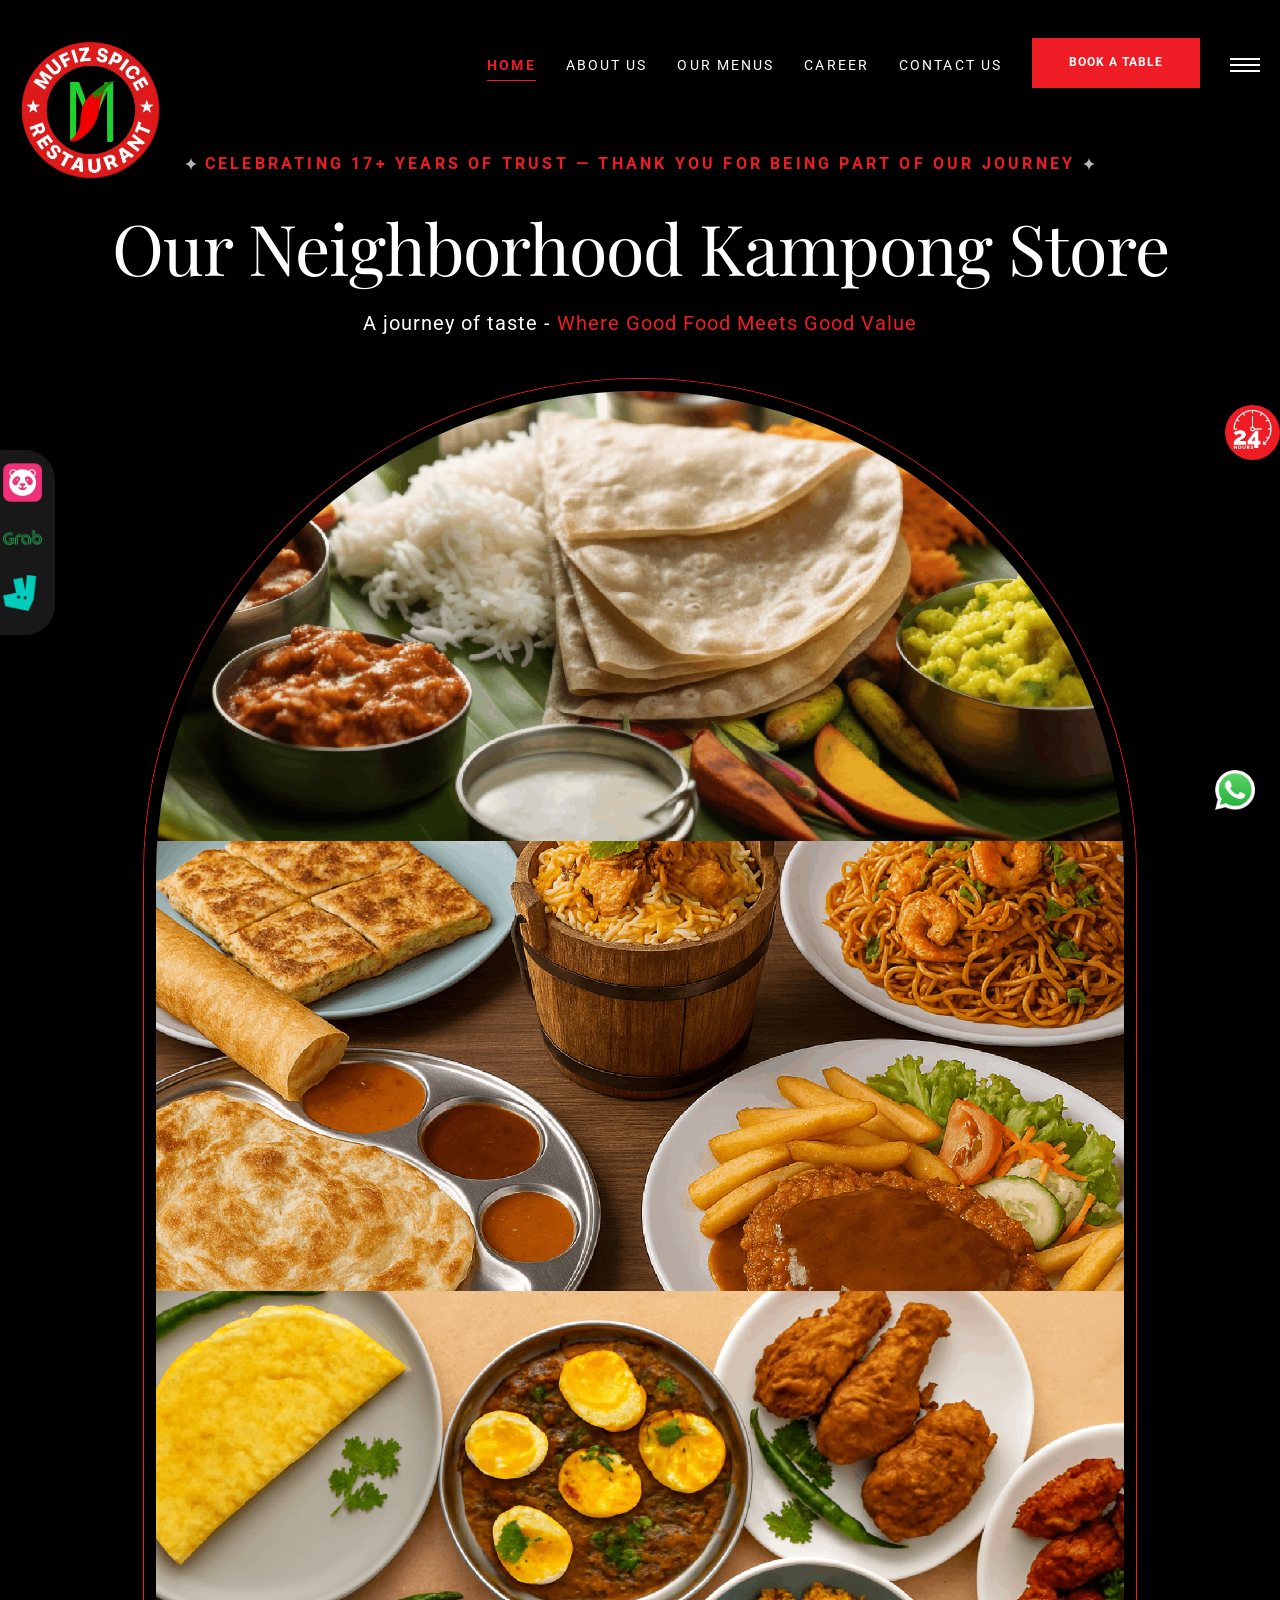
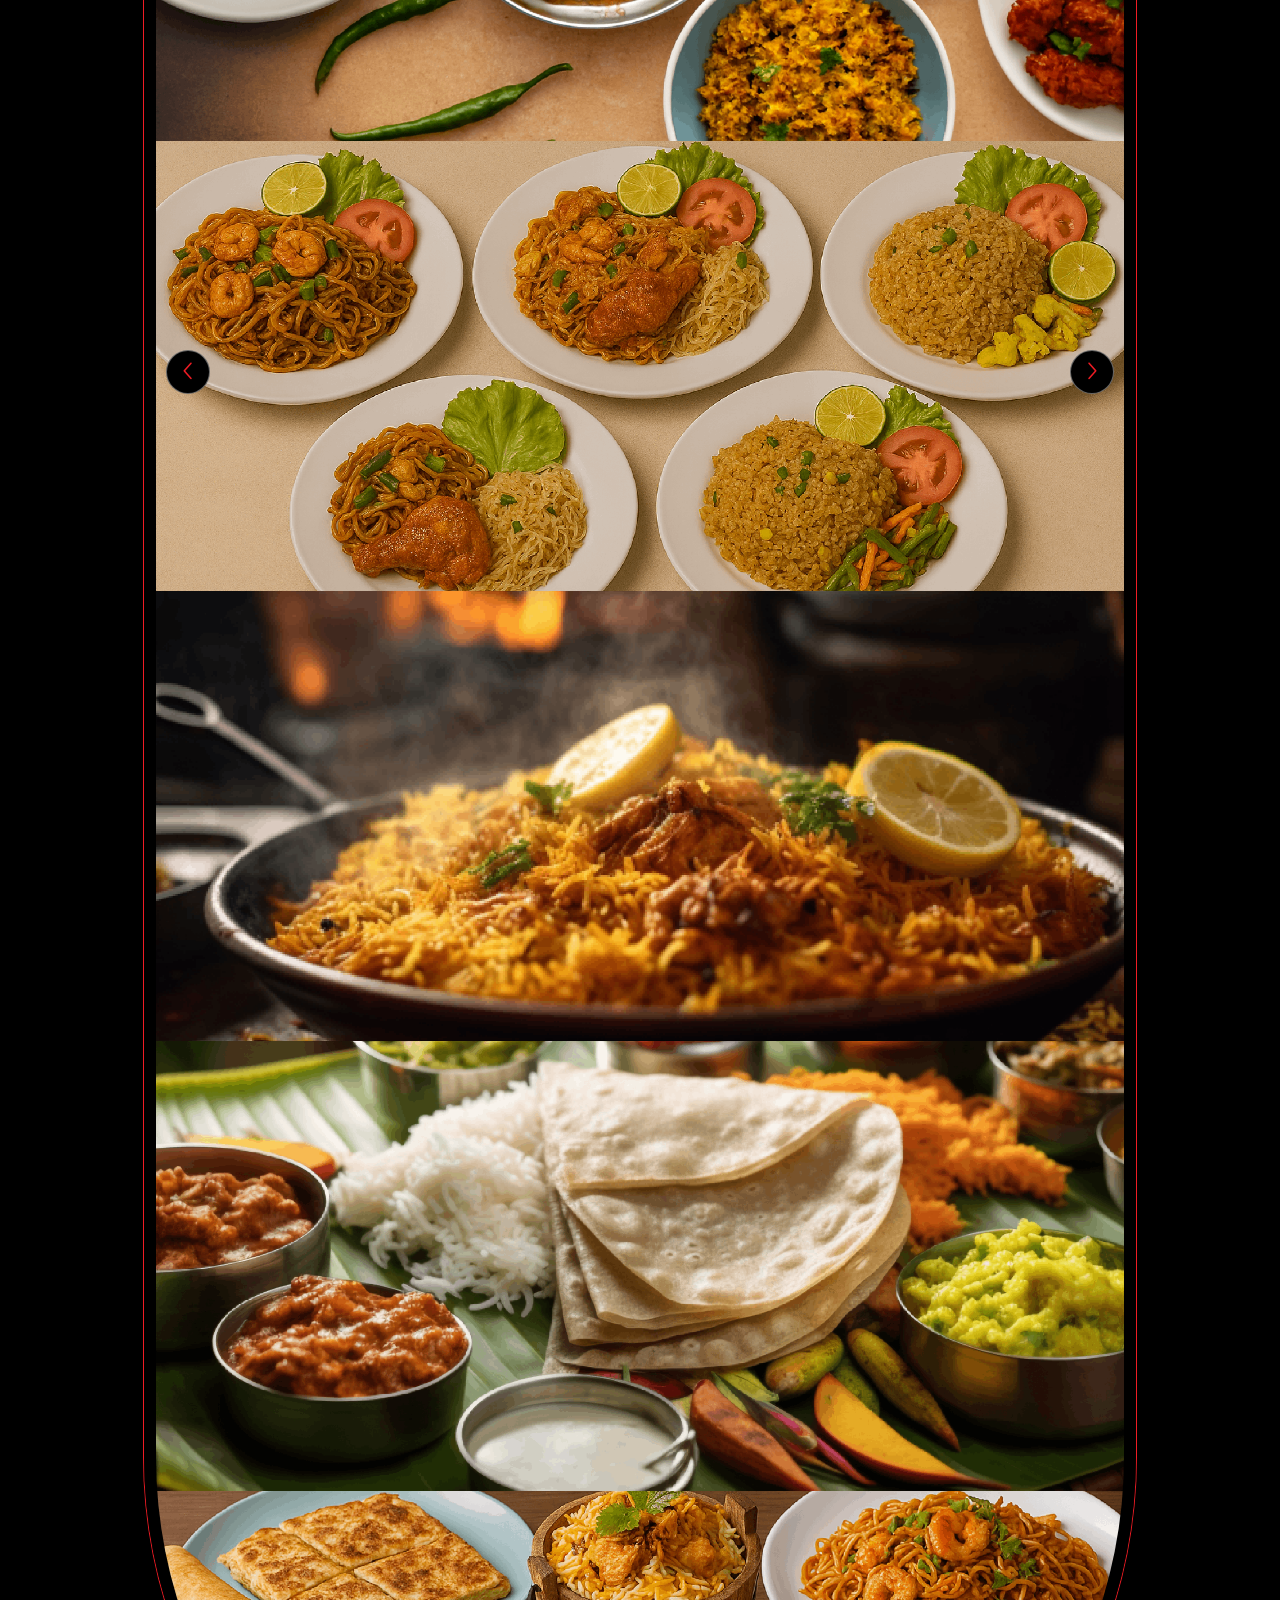
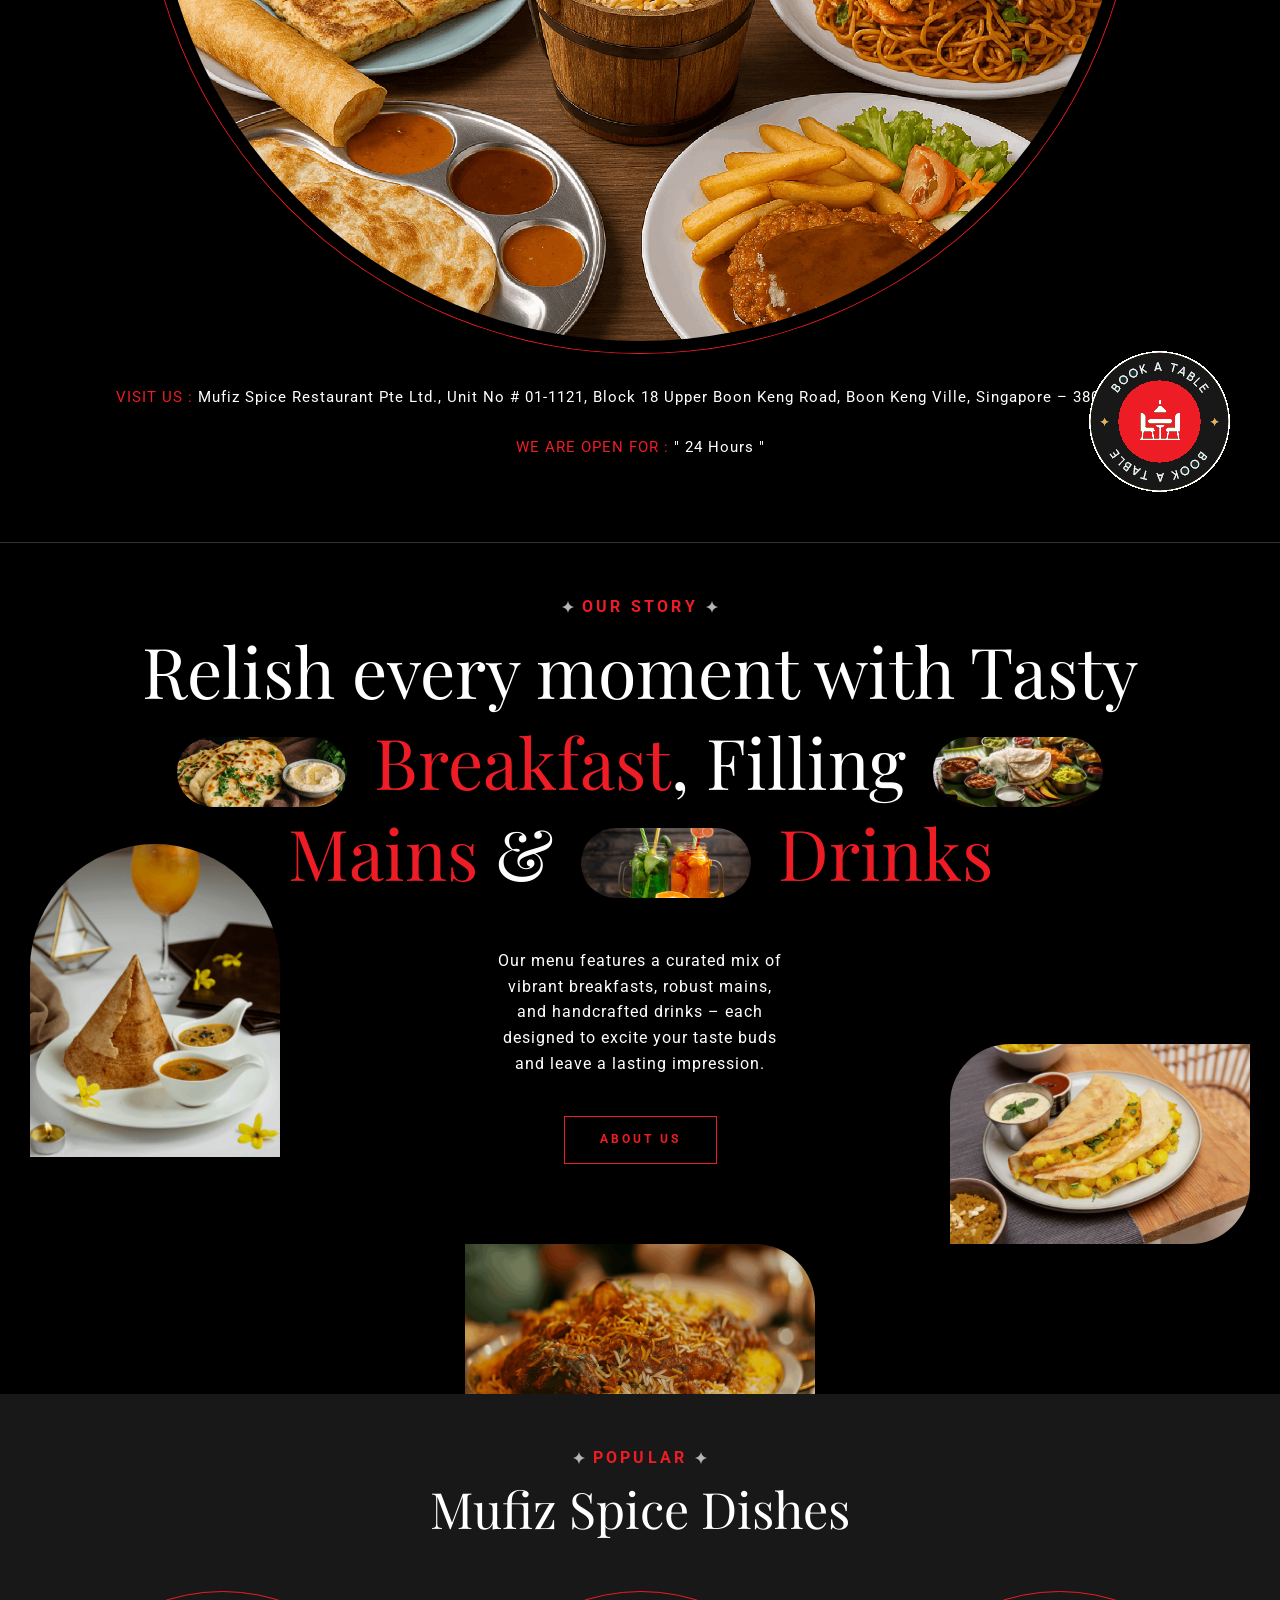
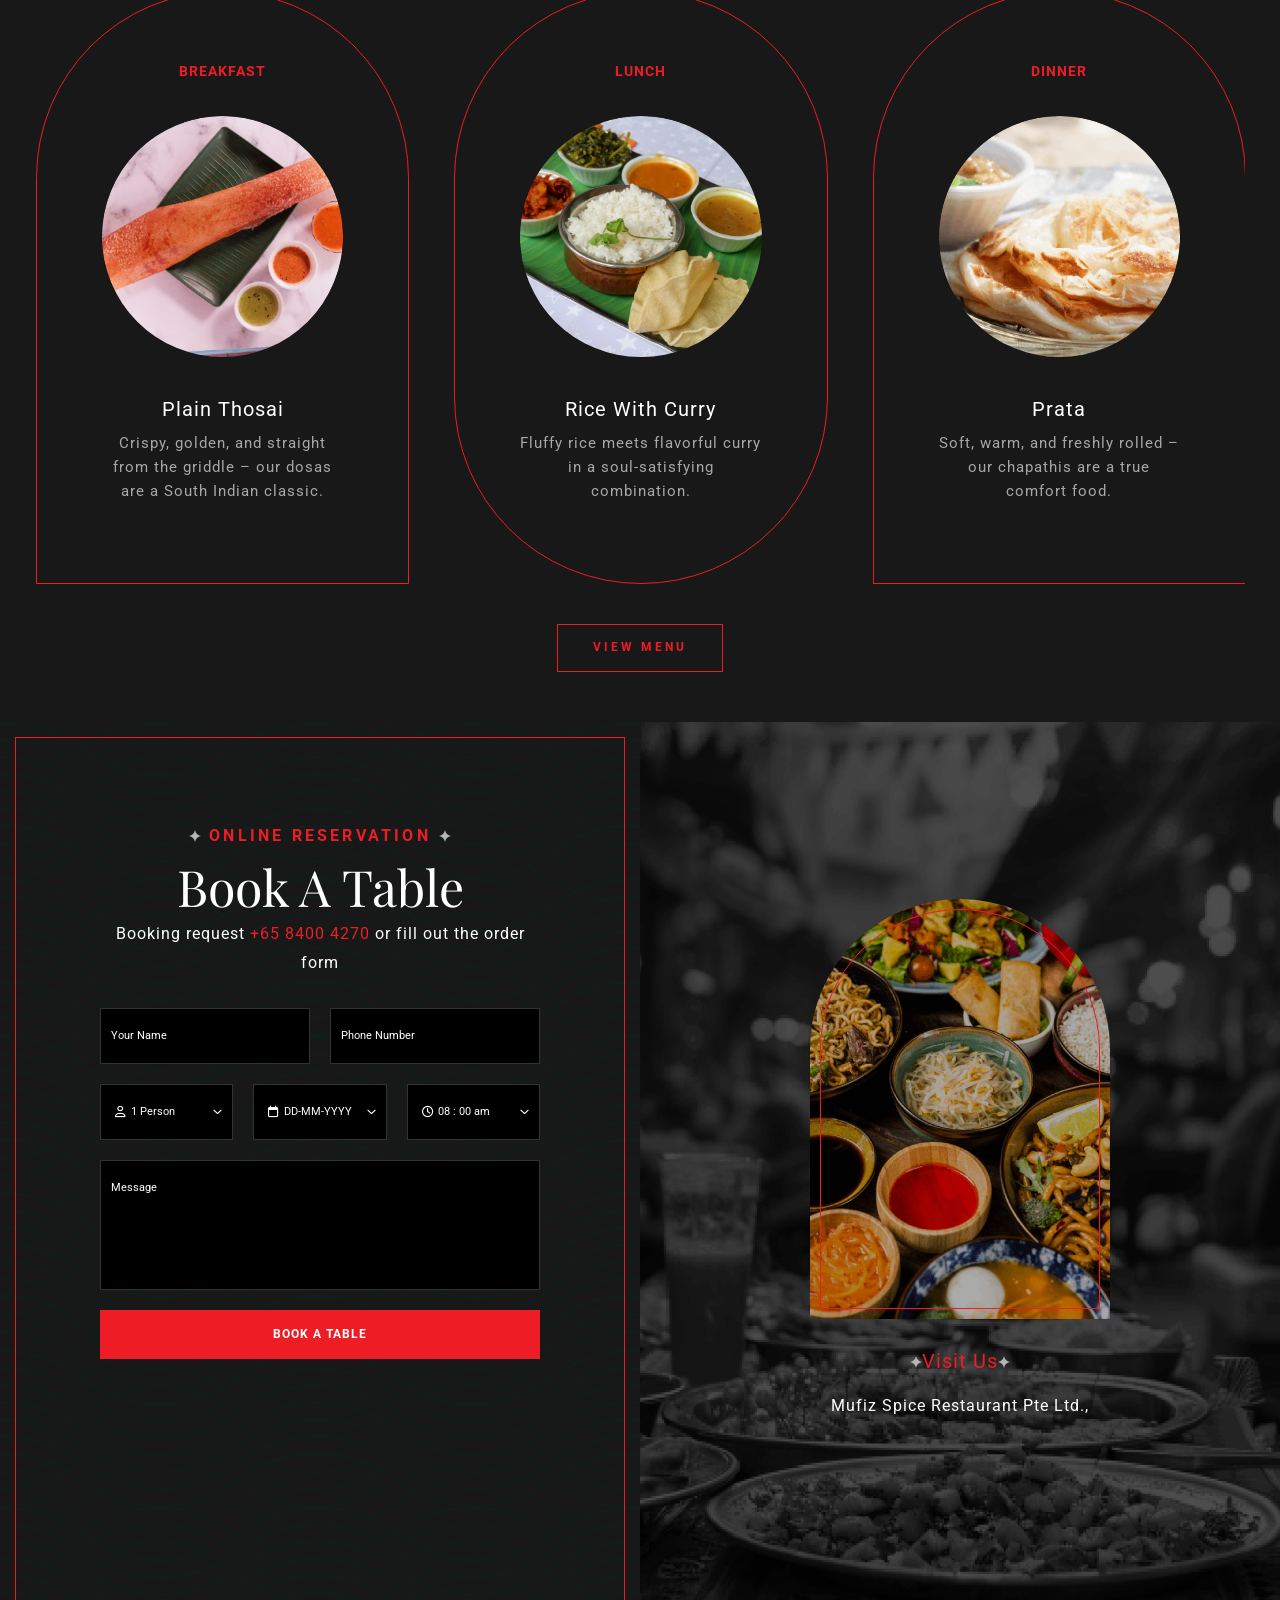
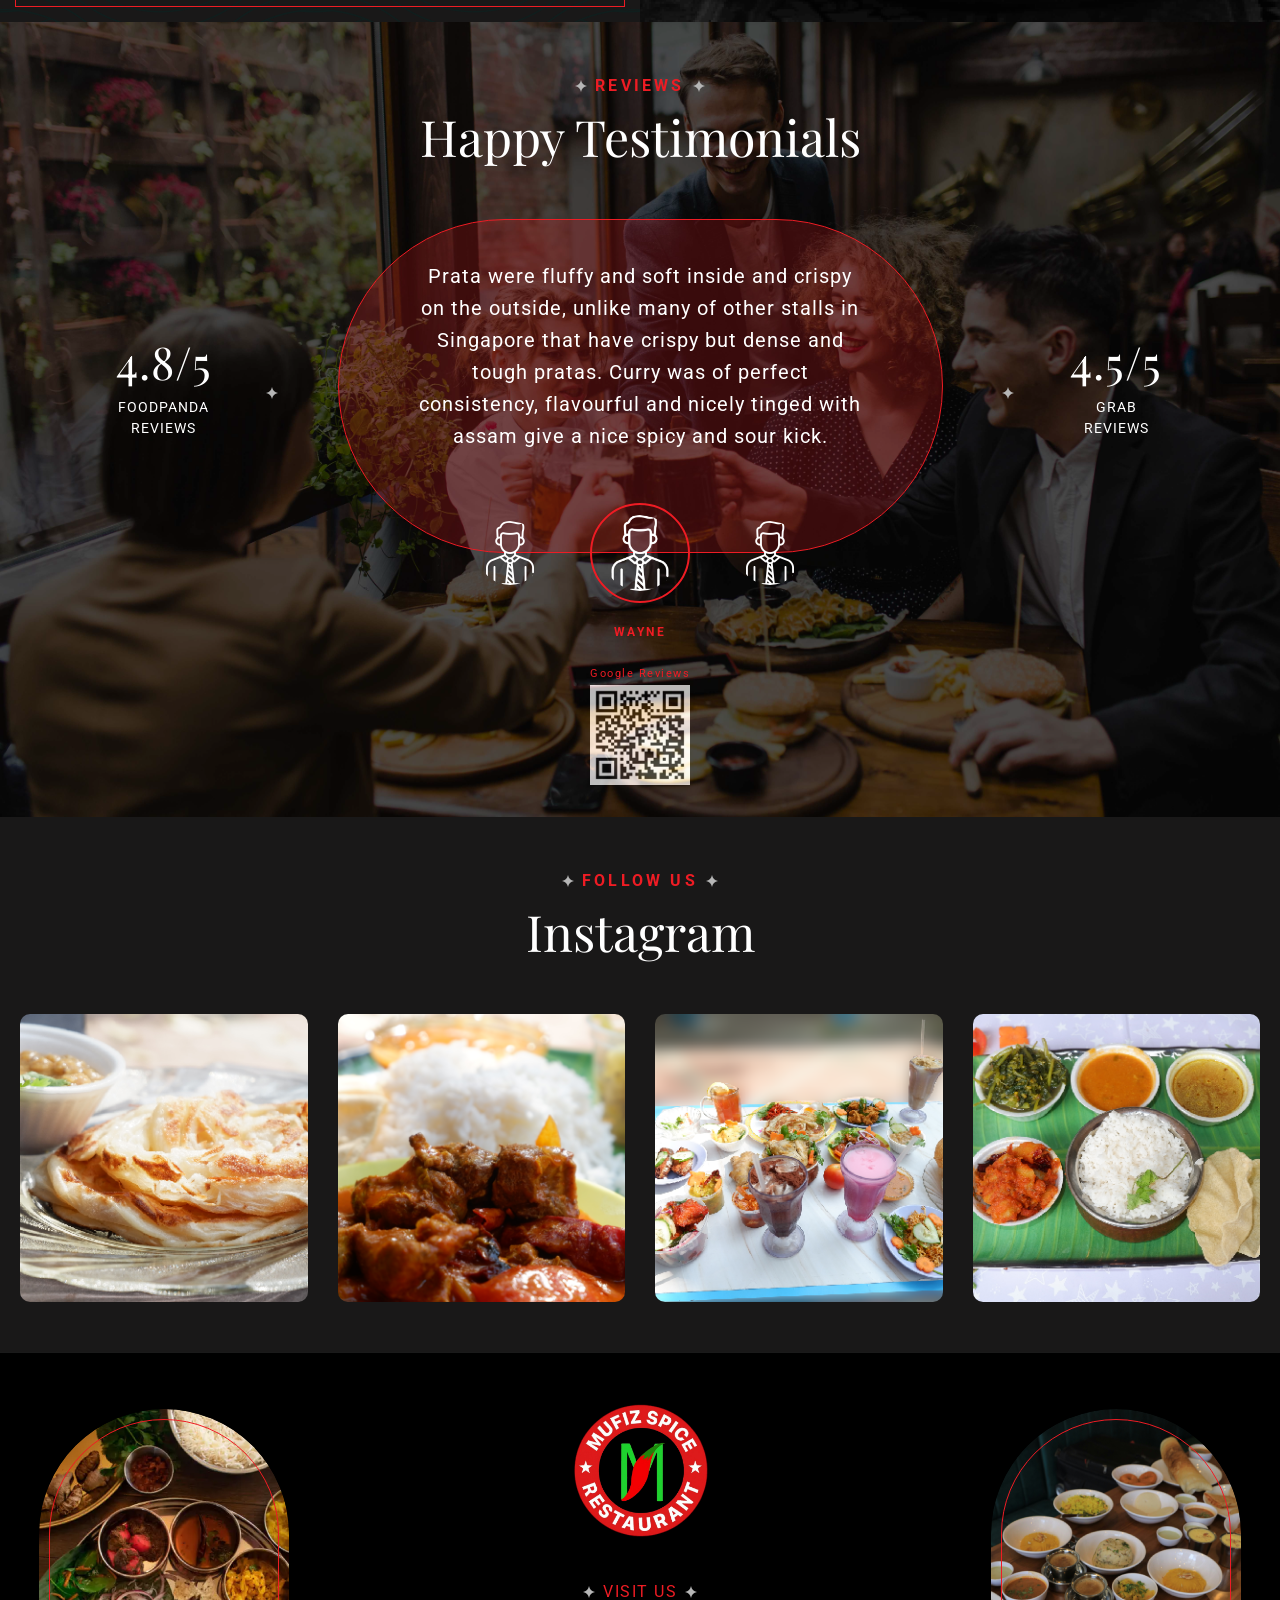
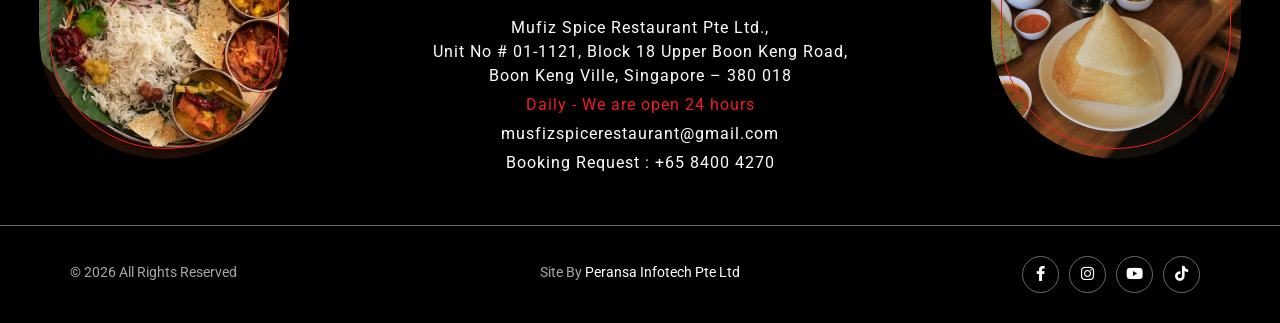
==== commit 0887f582: "changes completed" ====
--- a/index.html
+++ b/index.html
@@ -368,7 +368,7 @@
                   <img src="images/mufiz/star-element.svg" alt="separator" />
                 </div>
                 <div class="info-item">
-                  <span class="label">WE ARE OPEN FOR :</span> " Only 24 Hours "
+                  <span class="label">WE ARE OPEN FOR :</span> " 24 Hours "
                 </div>
               </div>
             </div>
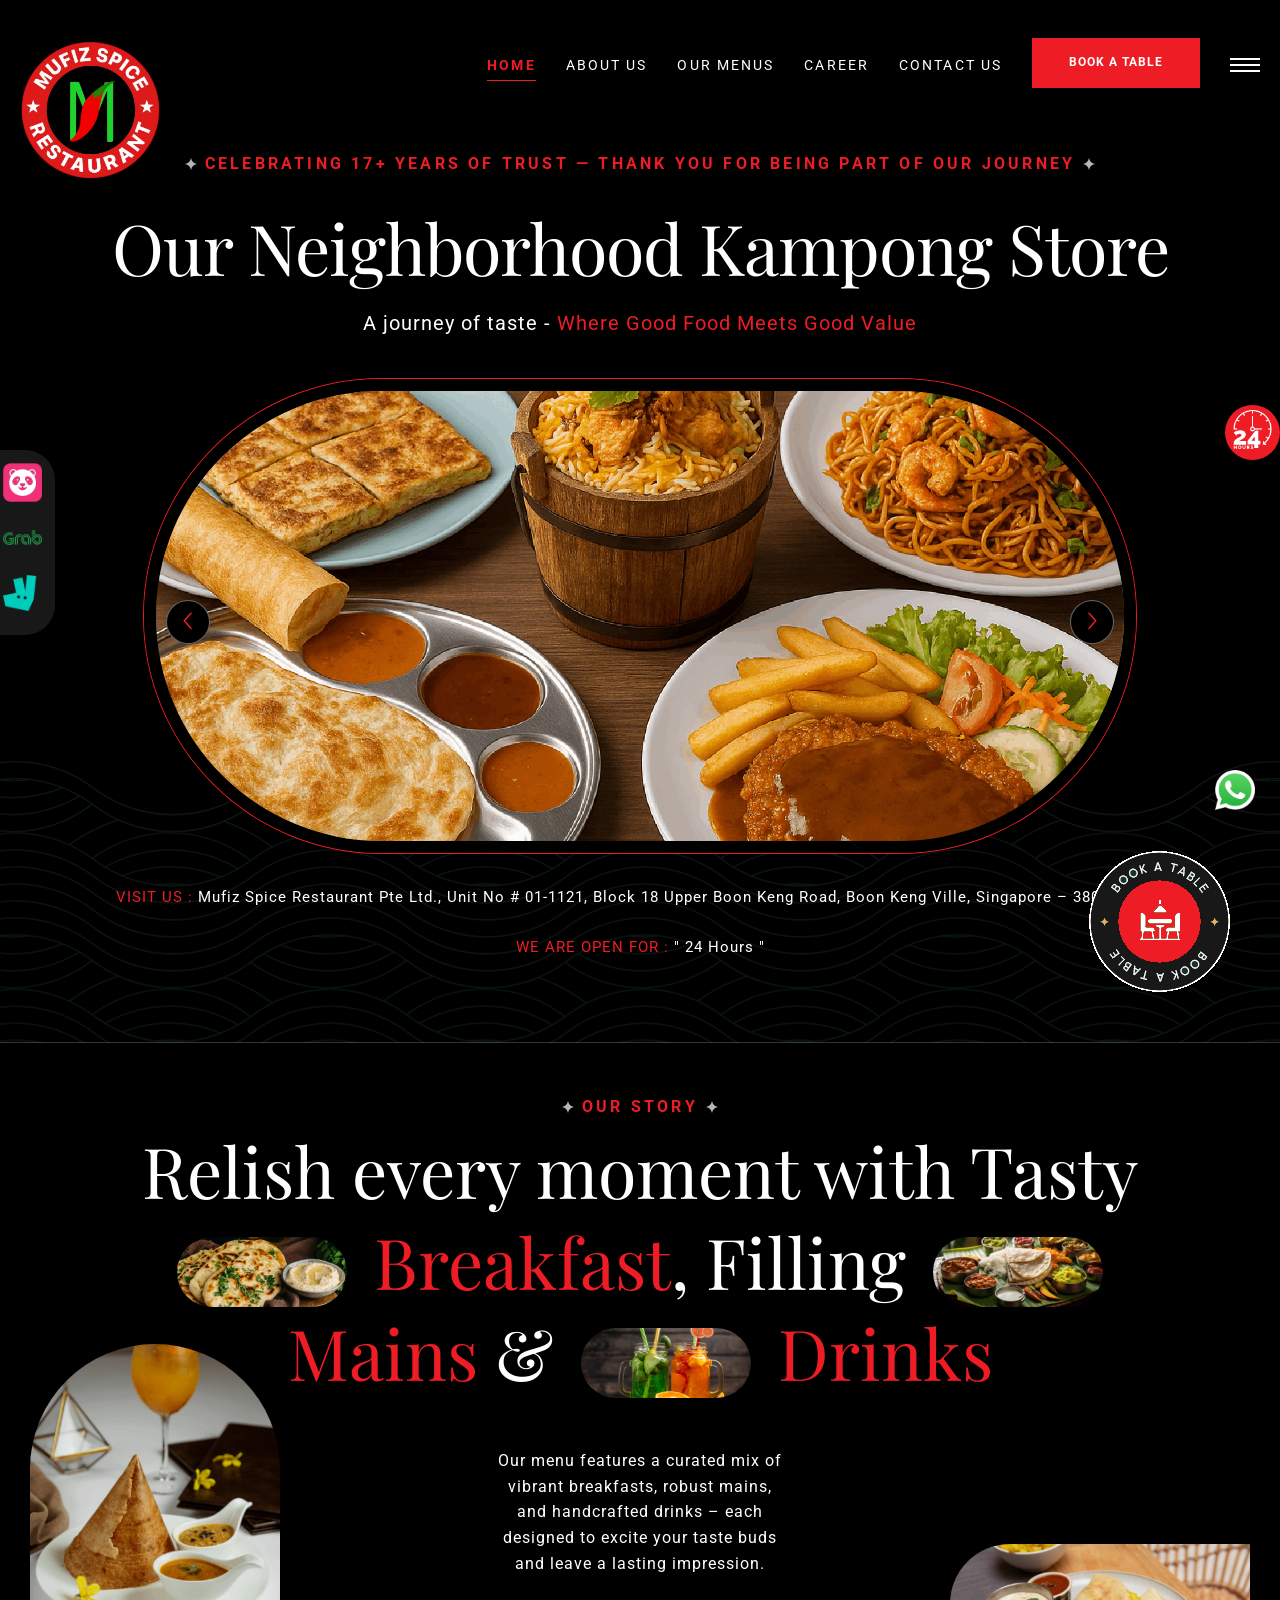
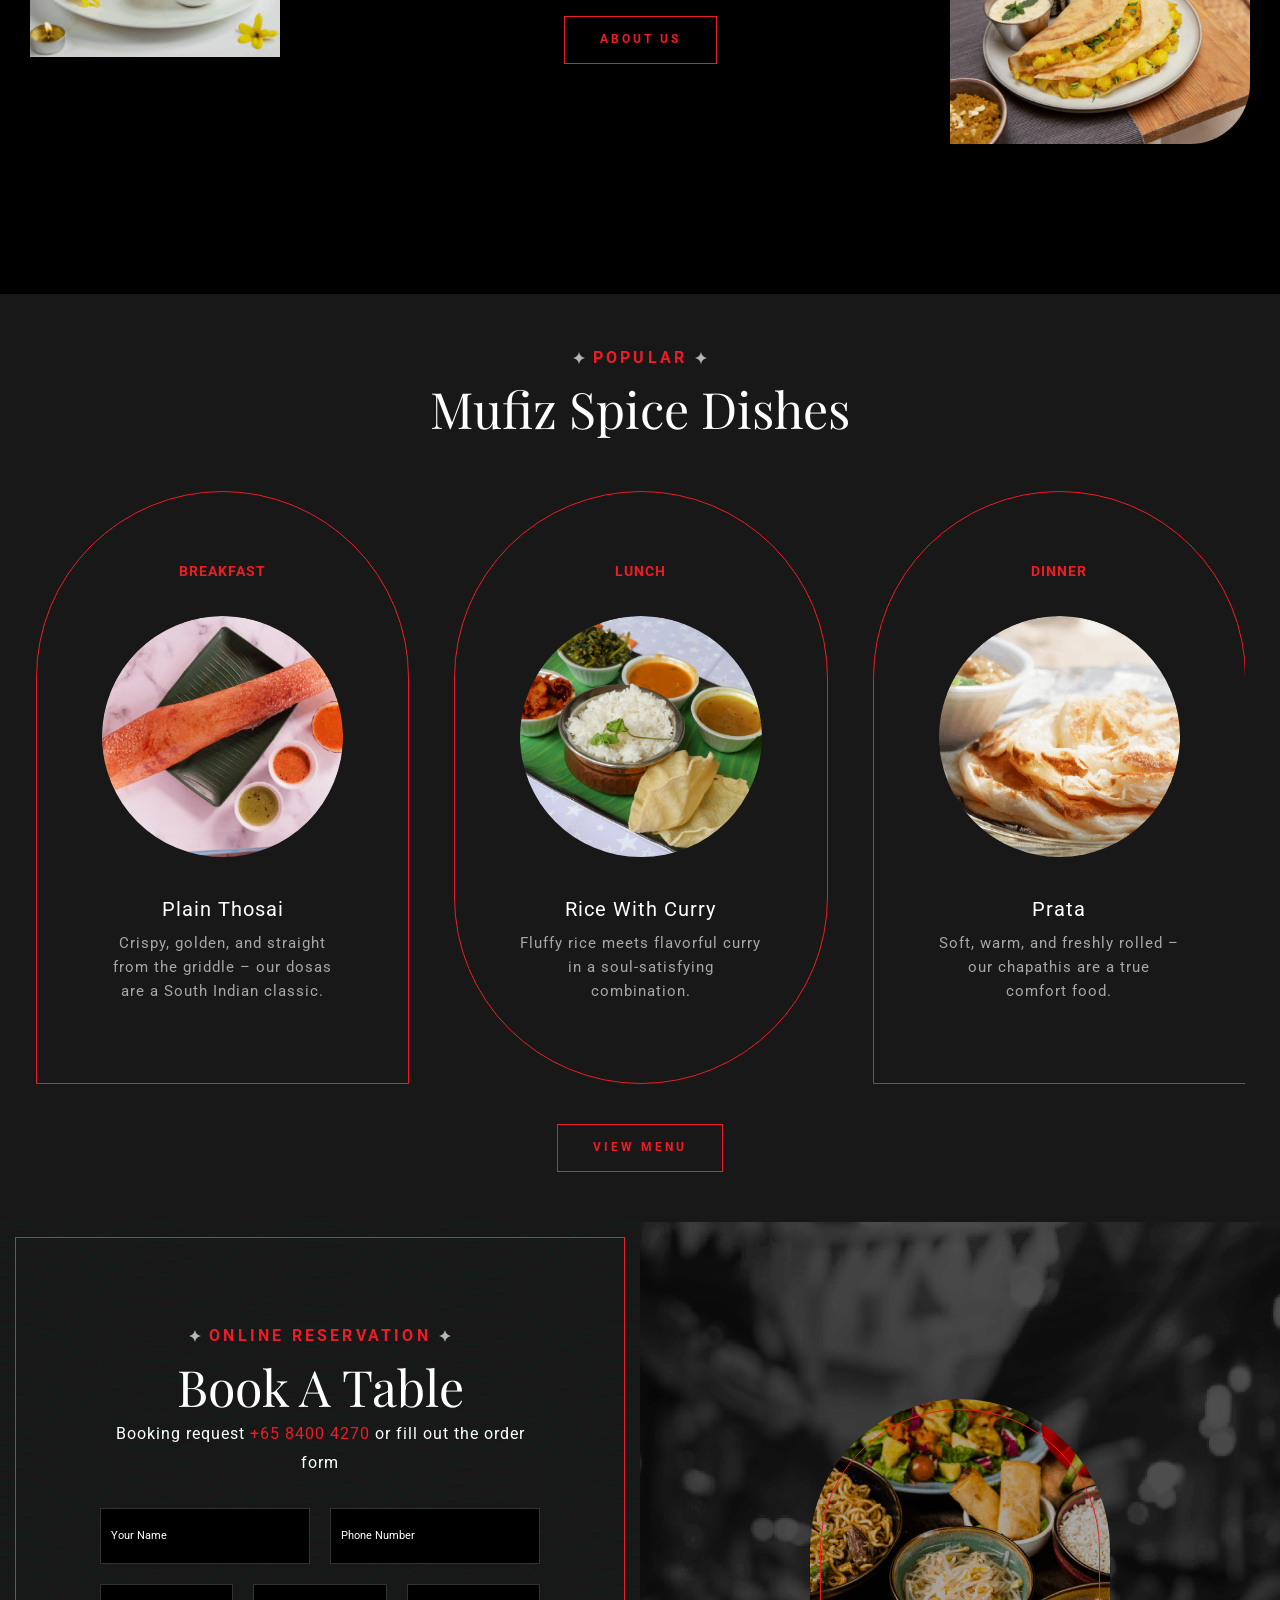
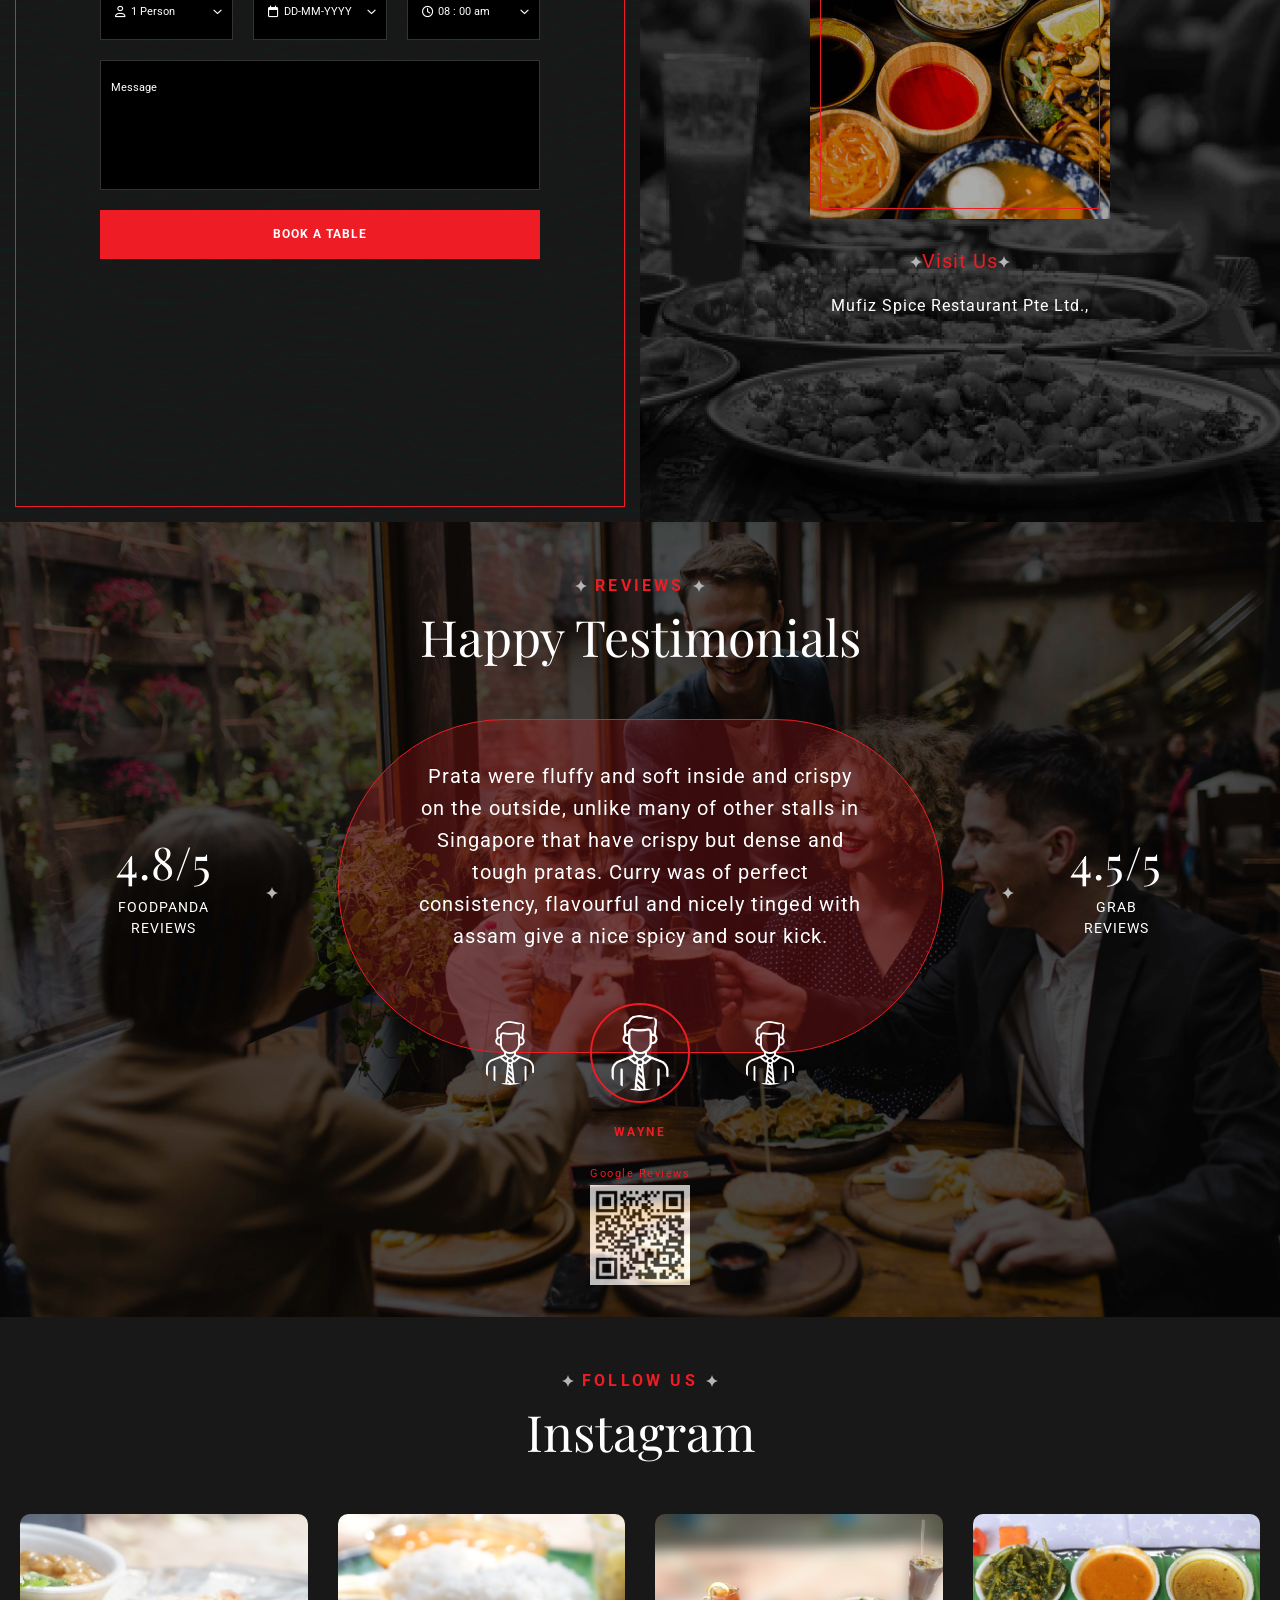
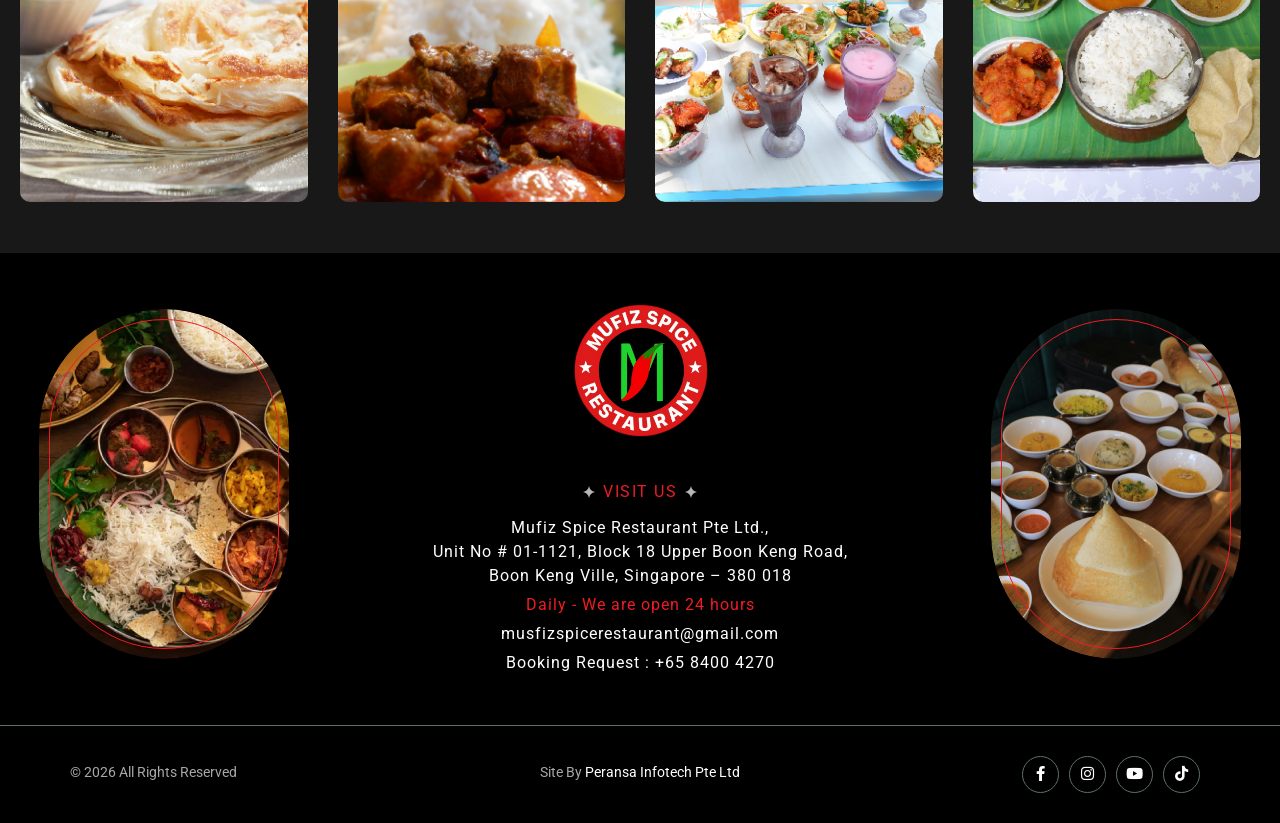
==== commit 05811f95: "correction changed" ====
--- a/index.html
+++ b/index.html
@@ -797,7 +797,14 @@
                   <div class="slide-item">
                     <div class="slide-content">
                       <div class="text quote-text">
-                        The menu also had many varieties like egg prata, cheese prata, and masala prata, which is common in Singapore prata restaurants. The staff were friendly and the servic
+                        The menu also had many varieties like egg prata, cheese prata, and masala prata, which is common in Singapore prata restaurants. The staff were friendly and the service
+                      </div>
+                    </div>
+                  </div>
+                  <div class="slide-item">
+                    <div class="slide-content">
+                      <div class="text quote-text">
+                        Best kosong and egg prata I've had in Singapore by a long shot. Don't waste your time with prata house, come here
                       </div>
                     </div>
                   </div>
@@ -828,6 +835,12 @@
                         <img src="images/mufiz/testi2.png" alt="image" />
                       </div>
                       <div class="auth-title">Venki Sam</div>
+                    </div>
+                    <div class="slide-item">
+                      <div class="image">
+                        <img src="images/mufiz/testi2.png" alt="image" />
+                      </div>
+                      <div class="auth-title">Charlie Thang</div>
                     </div>
                   </div>
                 </div>
--- a/css/style.css
+++ b/css/style.css
@@ -7594,4 +7594,8 @@
     background-attachment: fixed;
   
 }
+.menu-col {
+    border: none!important;
+
+}
 }
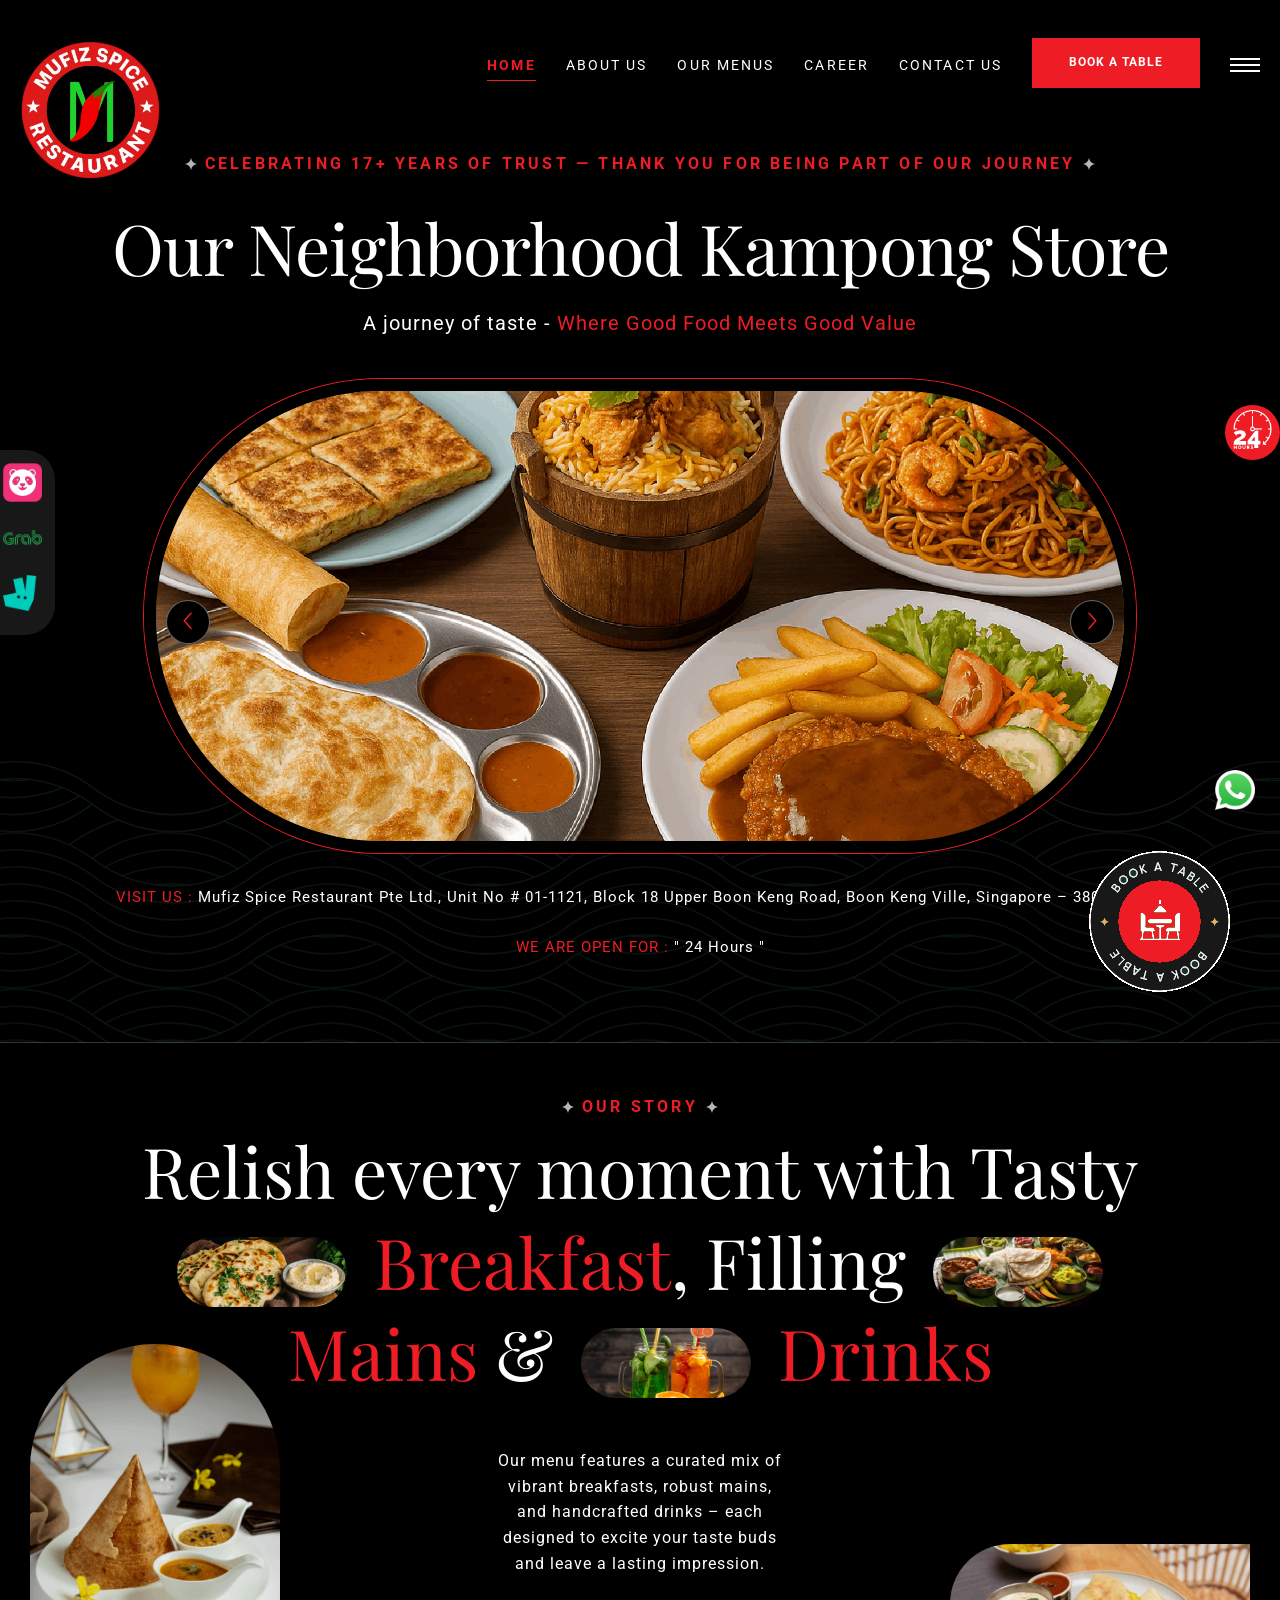
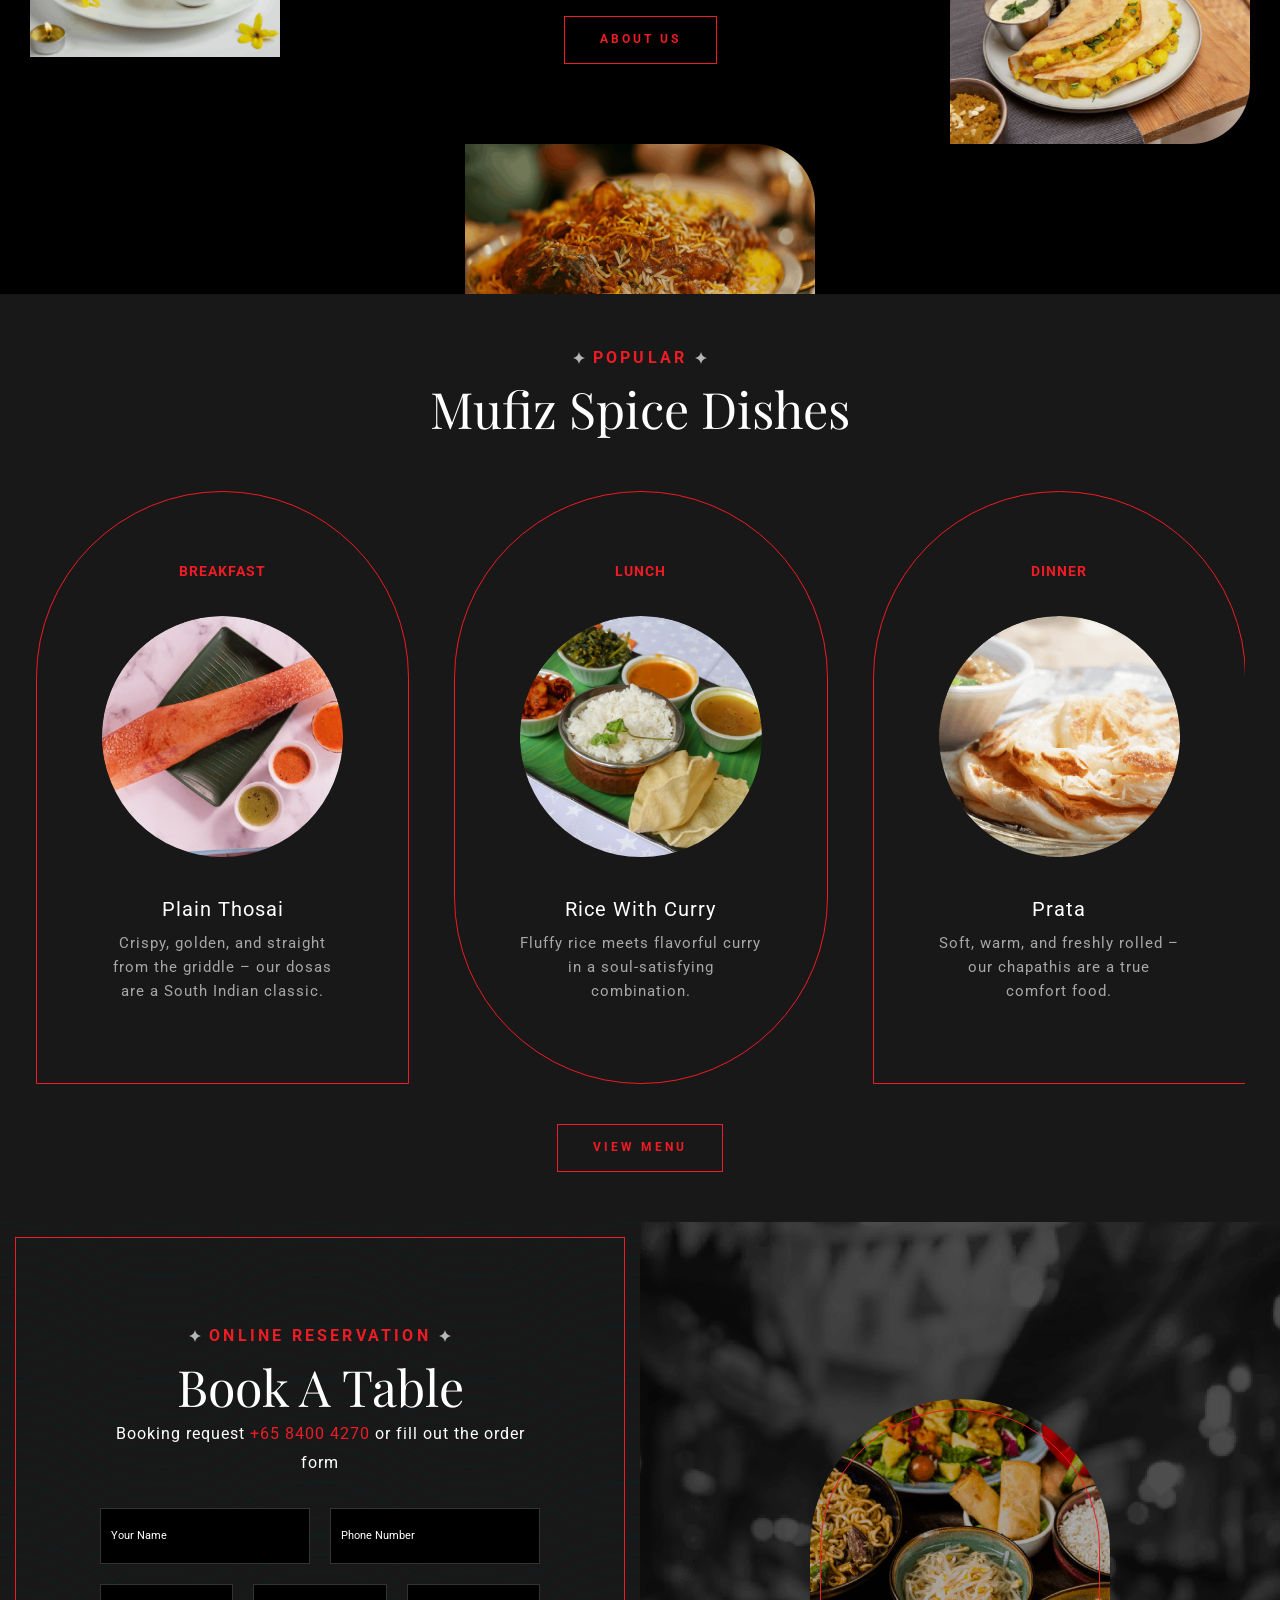
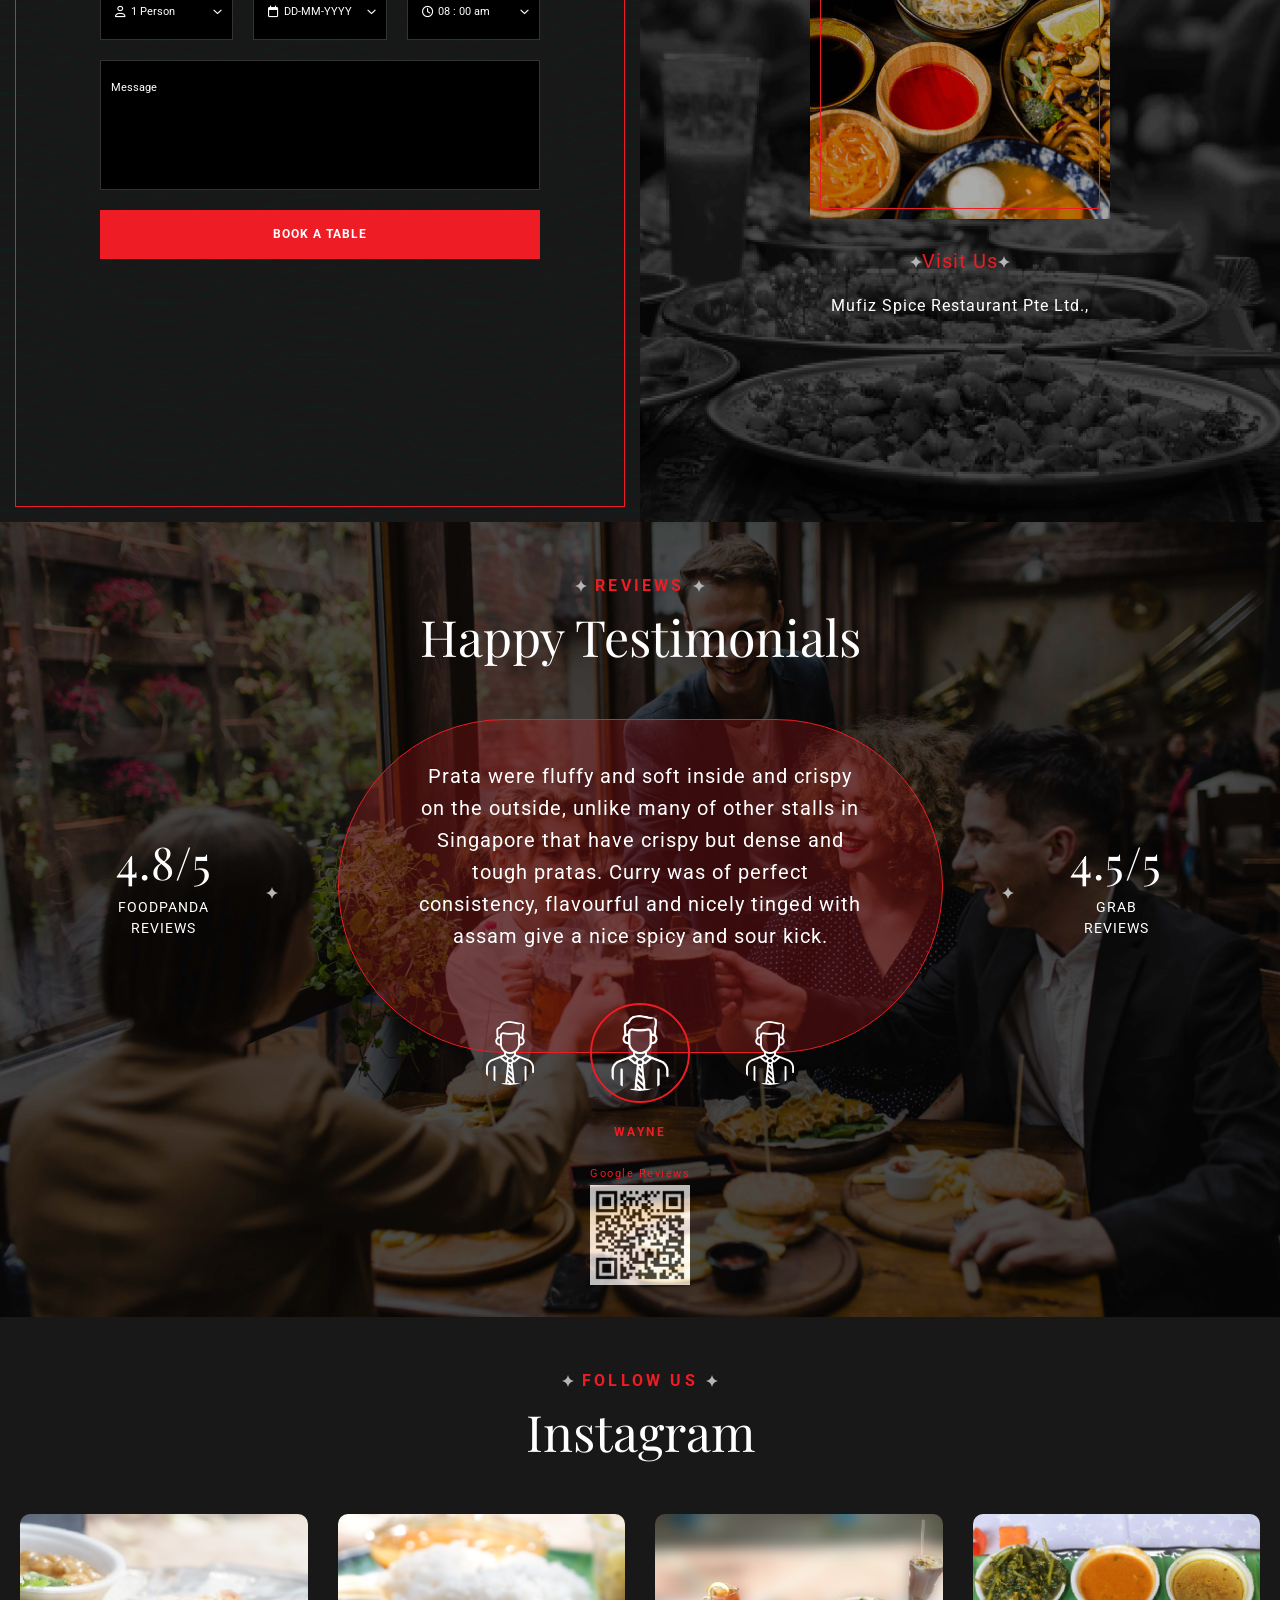
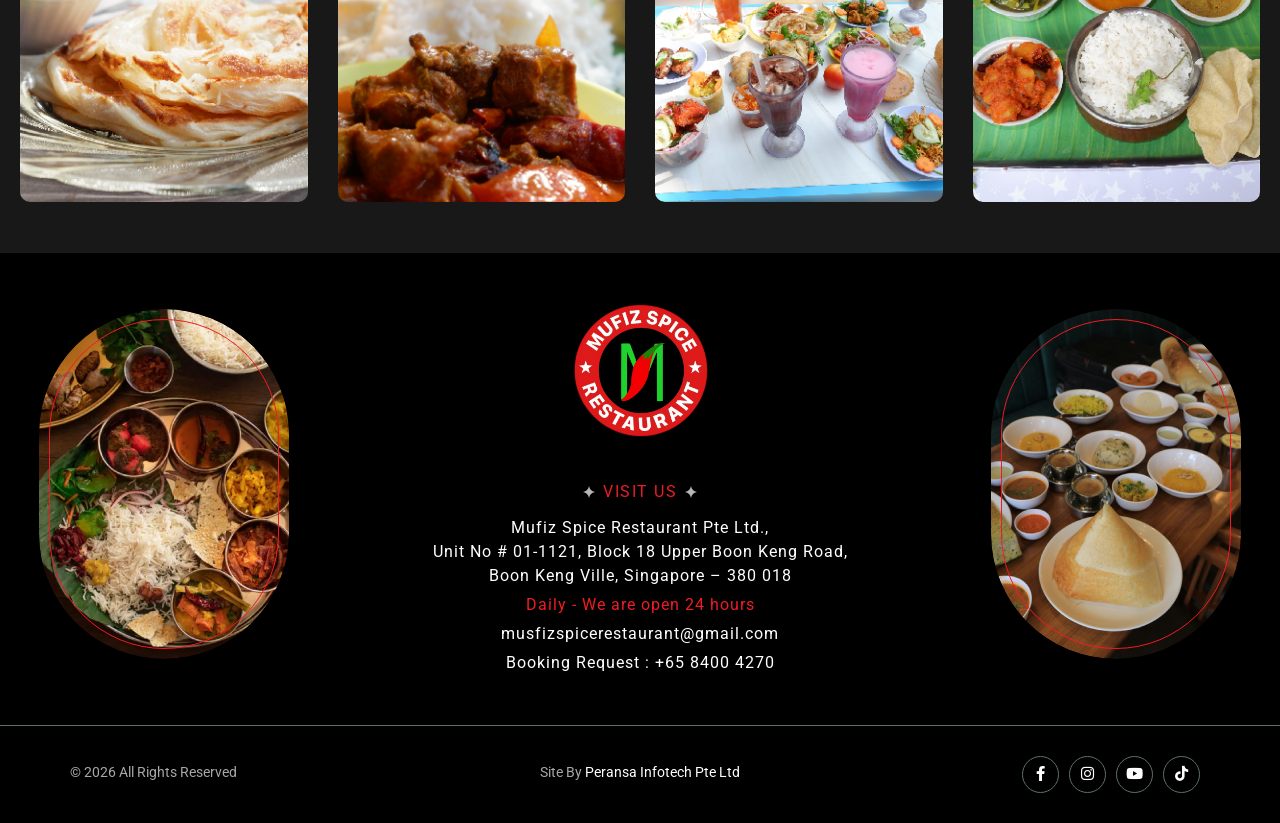
==== commit f4764fcc: "correction completed" ====
--- a/index.html
+++ b/index.html
@@ -790,7 +790,7 @@
                   <div class="slide-item">
                     <div class="slide-content">
                       <div class="text quote-text">
-                       i always come here for a prata and maggie goreng after i do my lashes next door. the prata is always made to order and comes out exceptionally hot and nice.the owner and staff here are always friendly and always ensure that the food is good
+                       I always come here for a prata and maggie goreng after i do my lashes next door. The prata is always made to order and comes out exceptionally hot and nice.the owner and staff here are always friendly and always ensure that the food is good
                       </div>
                     </div>
                   </div>
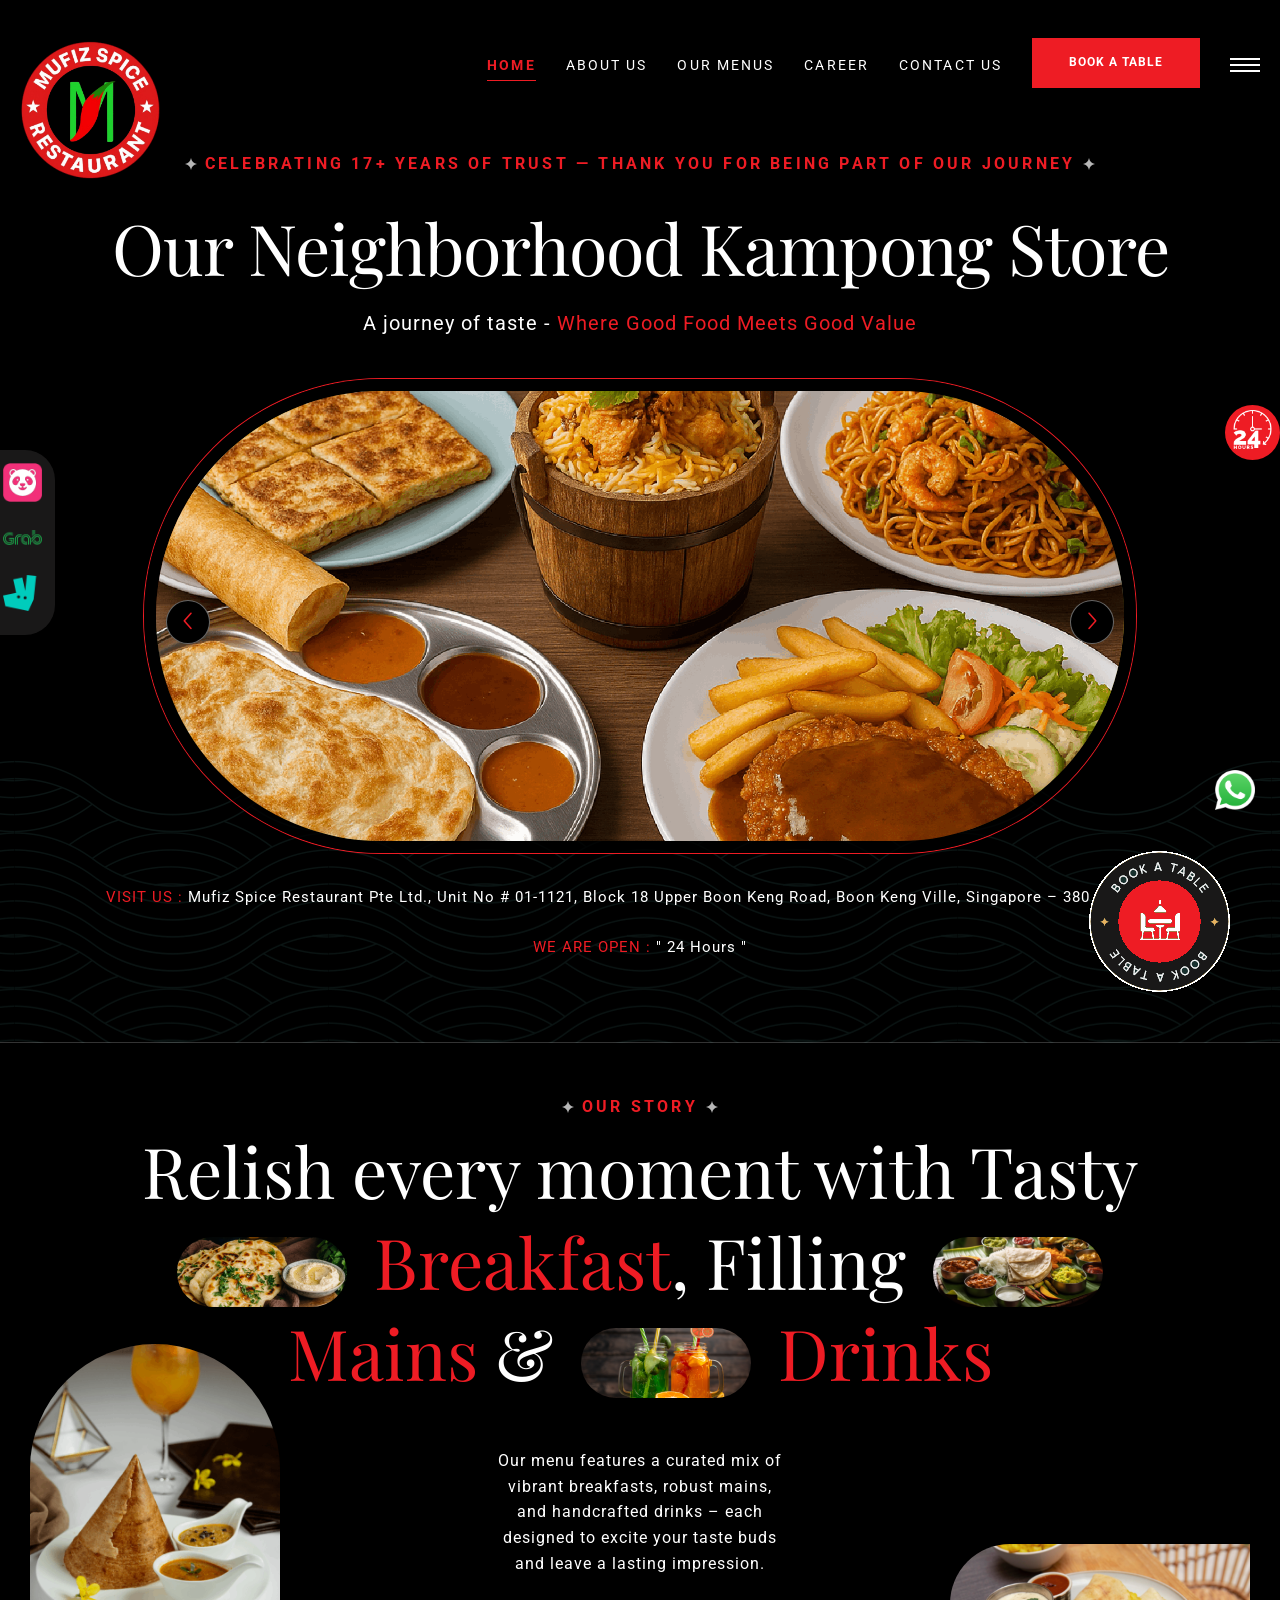
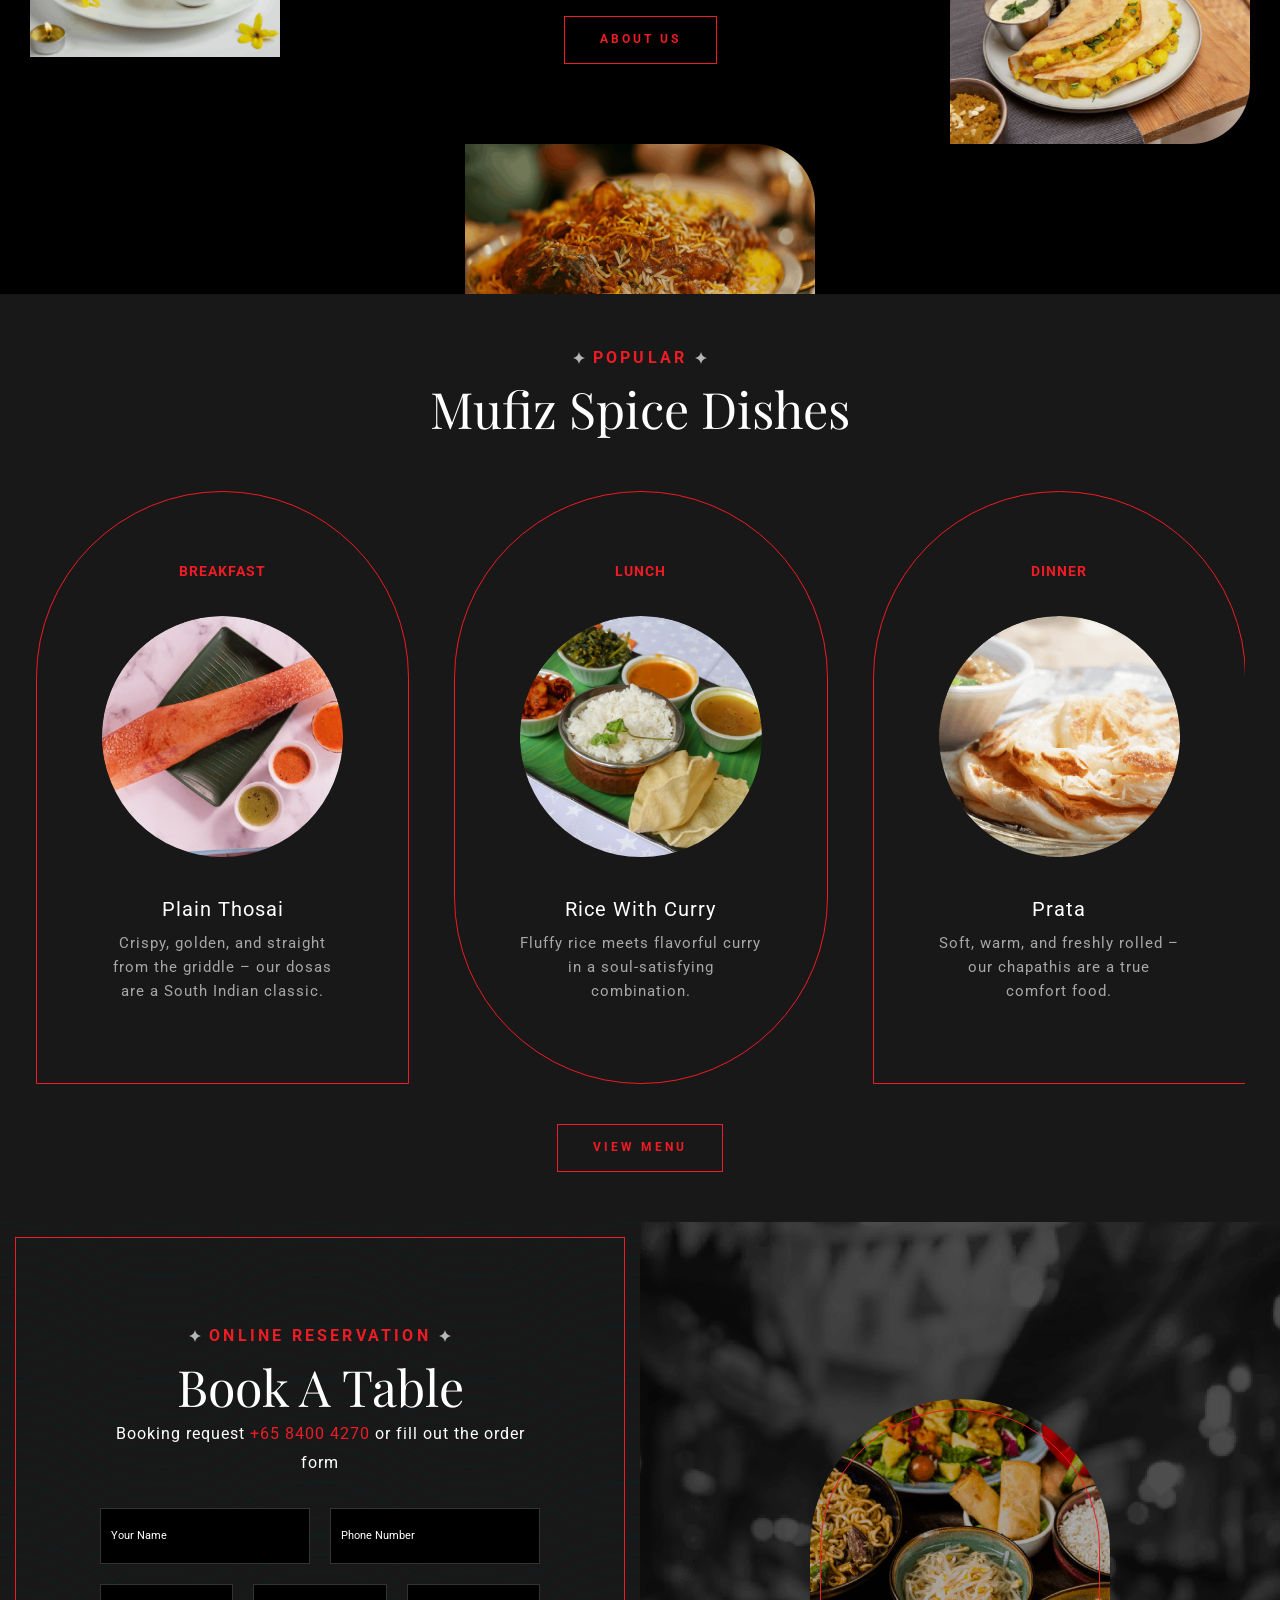
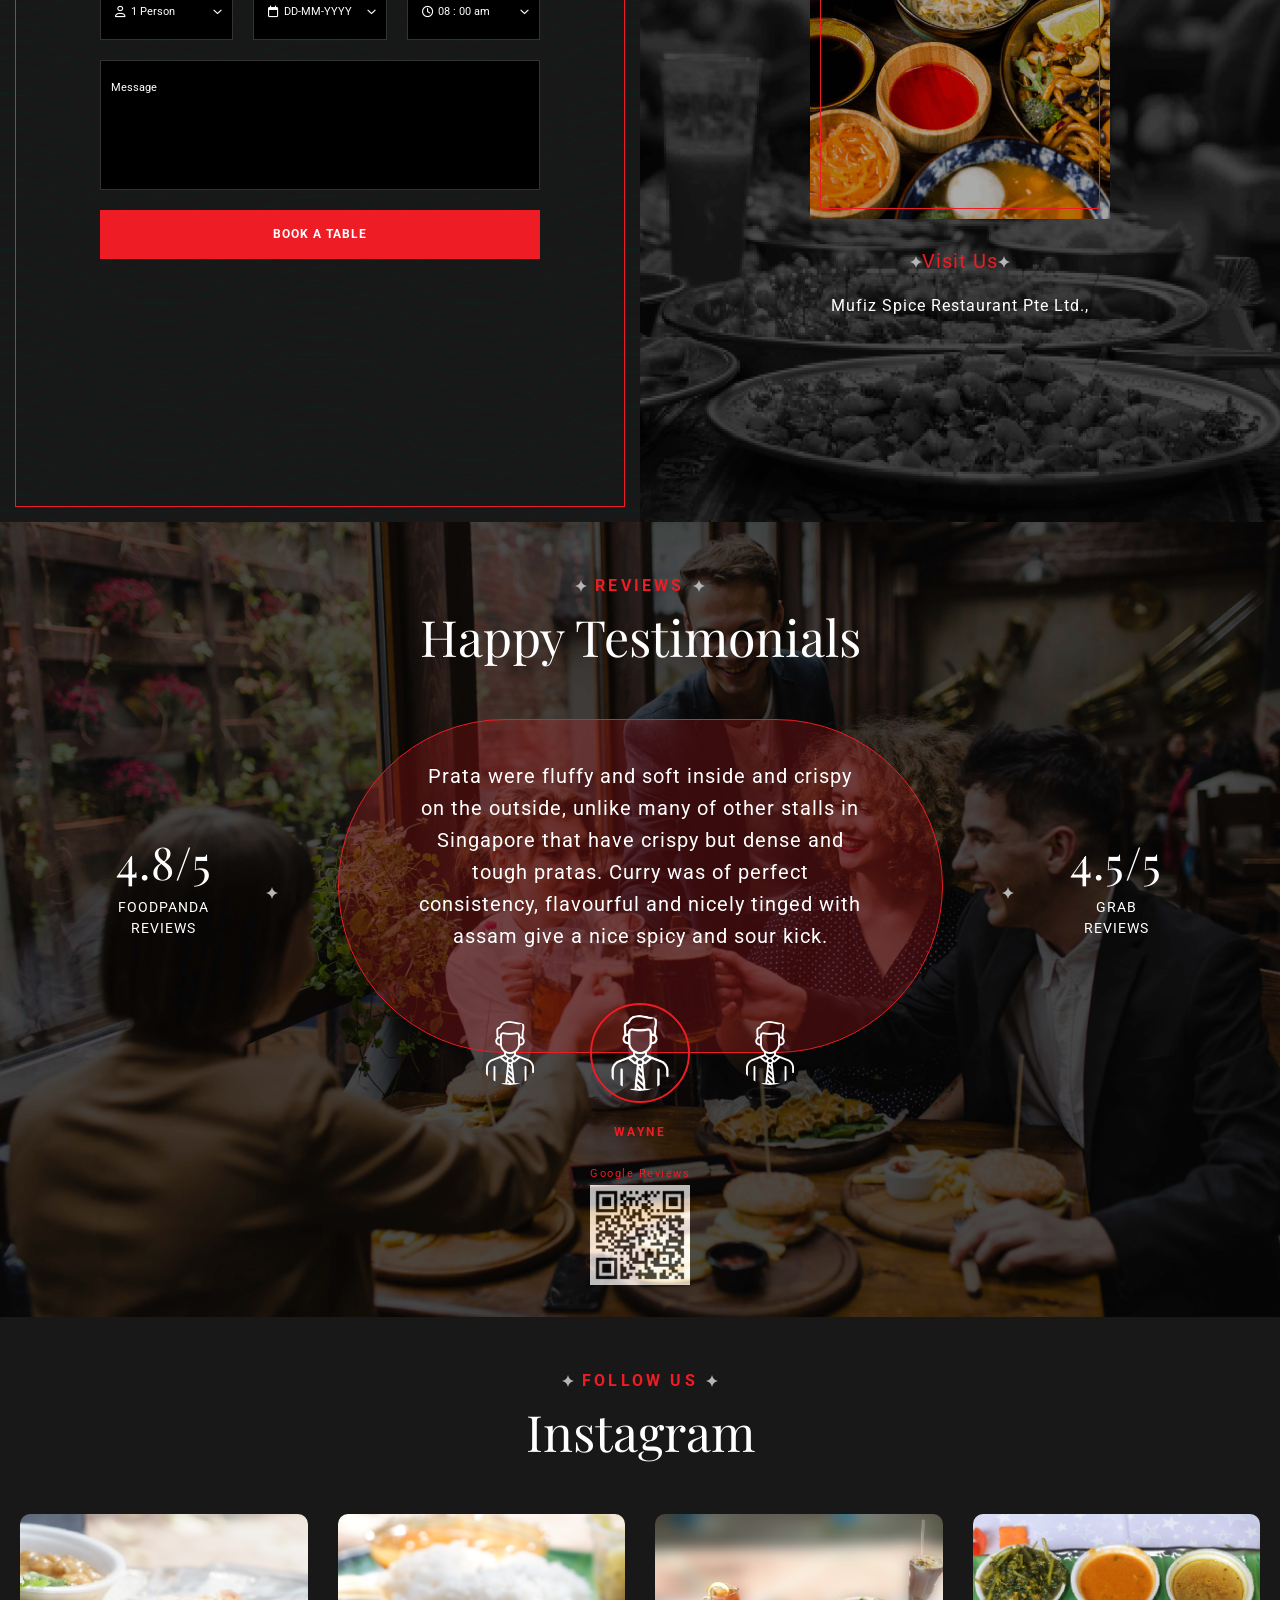
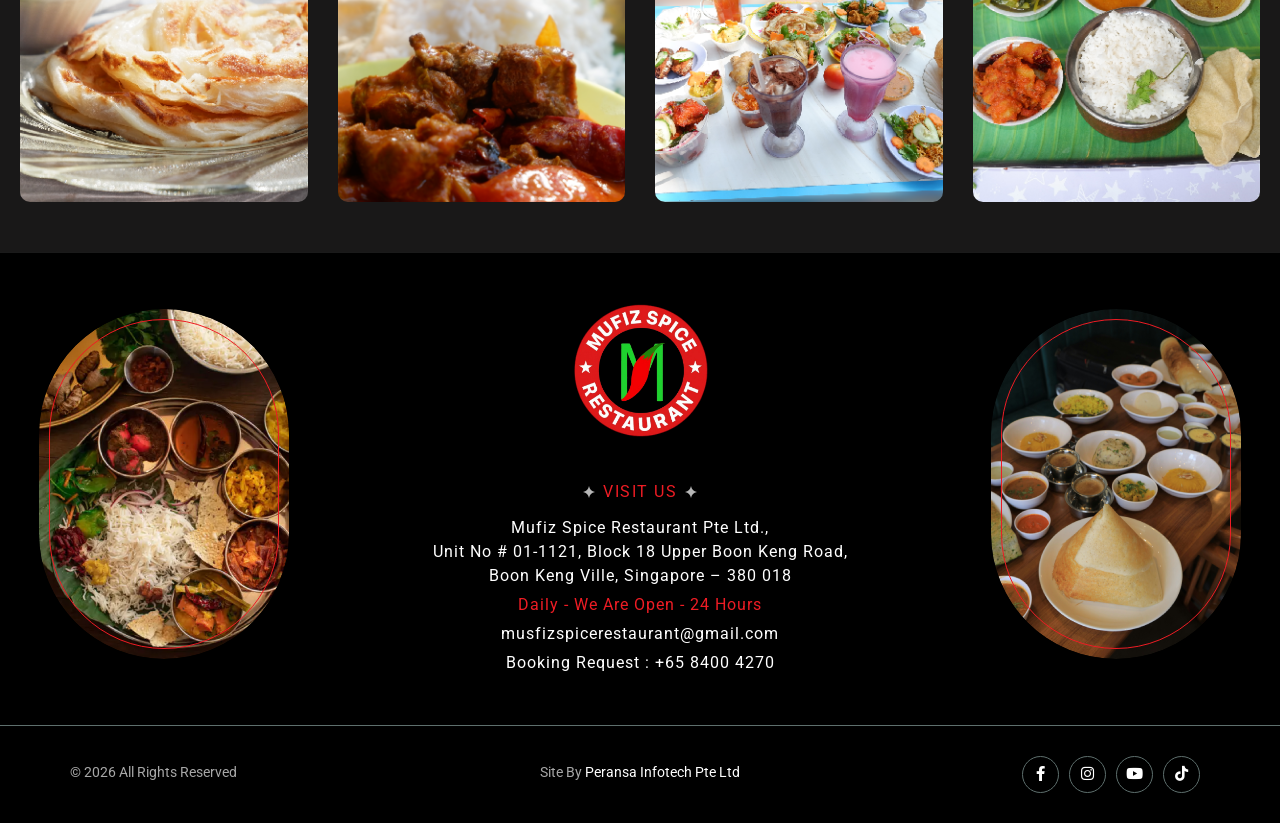
==== commit 9625e2c0: "correction changed" ====
--- a/index.html
+++ b/index.html
@@ -364,11 +364,12 @@
                   Pte Ltd., Unit No # 01-1121, Block 18
                   Upper Boon Keng Road, Boon Keng Ville, Singapore – 380 018 
                 </div>
+                <br>
                 <div class="separator">
                   <img src="images/mufiz/star-element.svg" alt="separator" />
                 </div>
                 <div class="info-item">
-                  <span class="label">WE ARE OPEN FOR :</span> " 24 Hours "
+                  <span class="label">WE ARE OPEN   :</span> " 24 Hours "
                 </div>
               </div>
             </div>
@@ -945,7 +946,7 @@
                           Mufiz Spice Restaurant Pte Ltd.,<br>Unit No # 01-1121, Block 18
                           Upper Boon Keng Road,<br>Boon Keng Ville, Singapore – 380 018 
                         </li>
-                        <li><span class="theme_color">Daily - We are open 24 hours</span></li>
+                        <li><span class="theme_color">Daily - We Are Open - 24 Hours</span></li>
                         <li>
                           <a href="mailto:musfizspicerestaurant@gmail.com"
                             >musfizspicerestaurant@gmail.com</a
--- a/css/style.css
+++ b/css/style.css
@@ -2374,7 +2374,7 @@
 .tabs-box .tabs-content .tab {
   position: relative;
   display: none;
-  padding: 60px 40px 10px 40px;
+  padding: 20px 40px 10px 40px;
 }
 
 .tabs-box .tabs-content .active-tab {
@@ -7598,4 +7598,7 @@
     border: none!important;
 
 }
+}
+.change-color{
+  color: #ee1c24;
 }
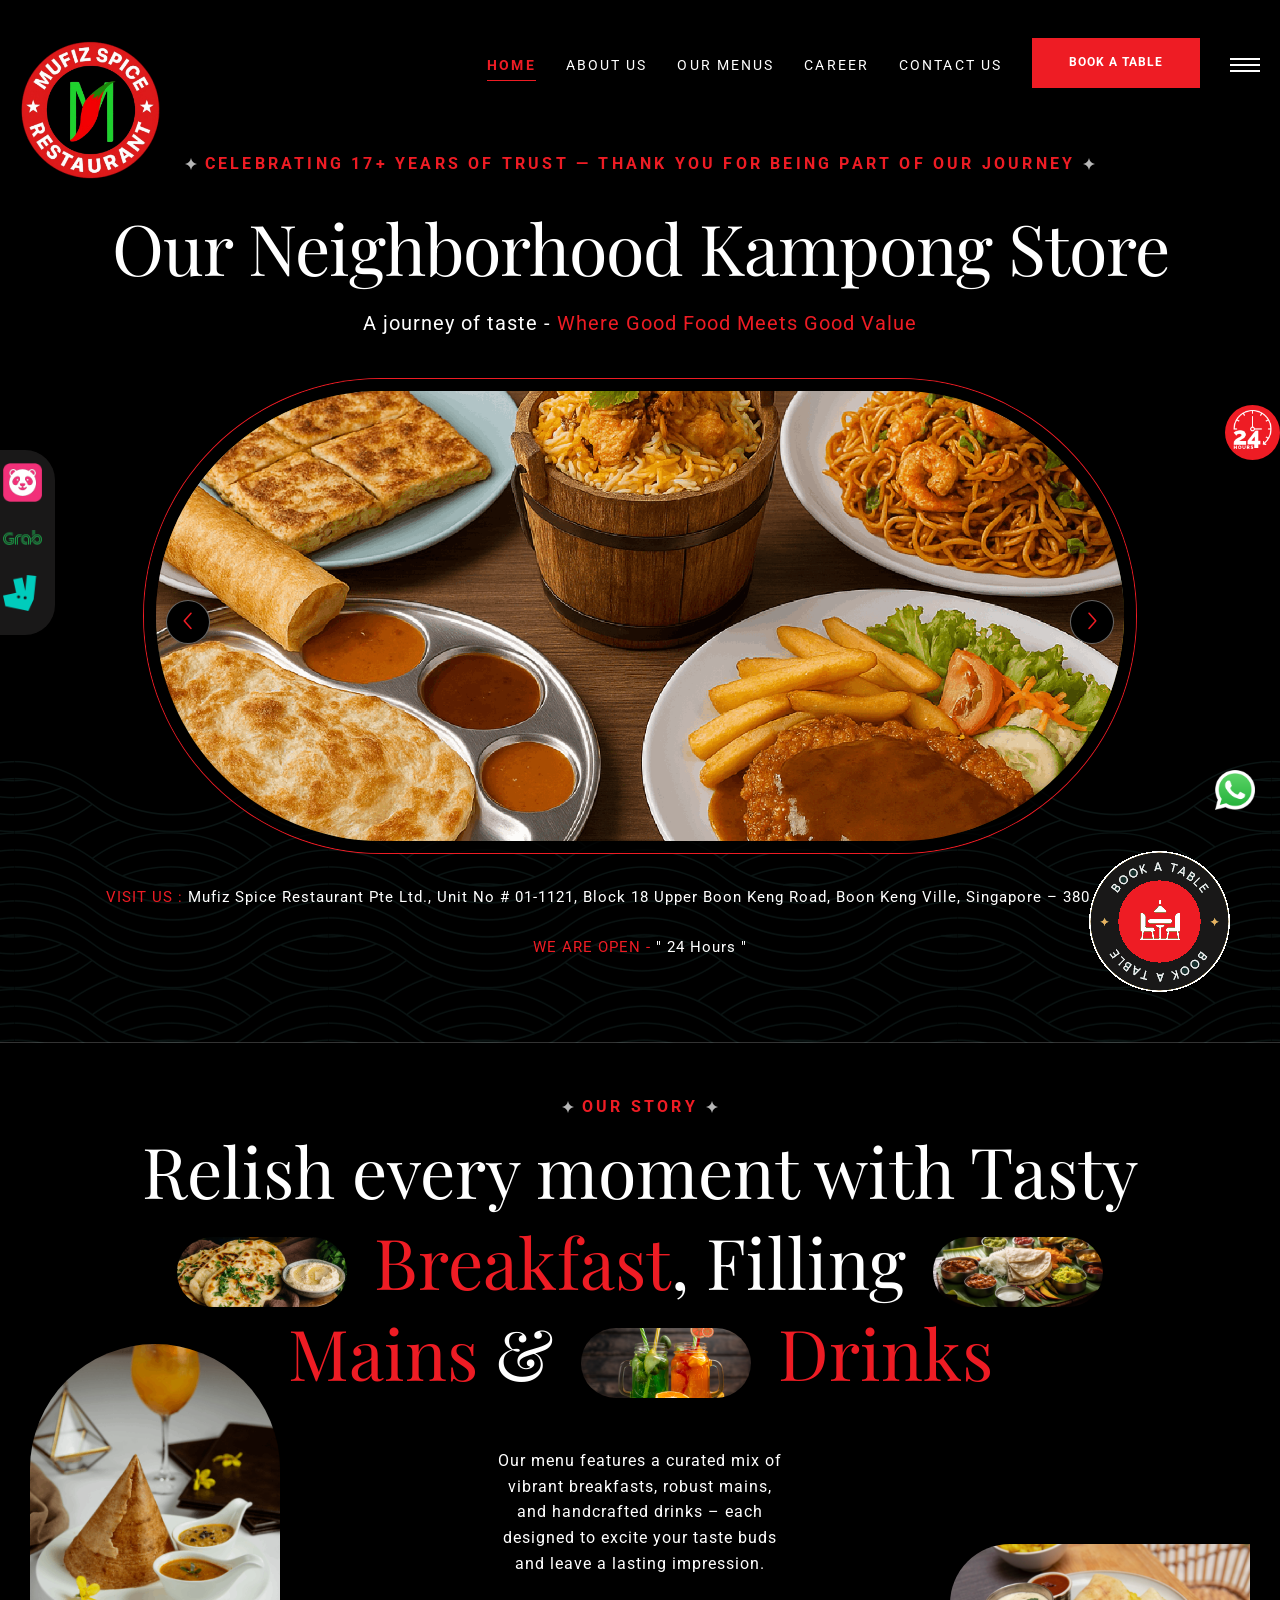
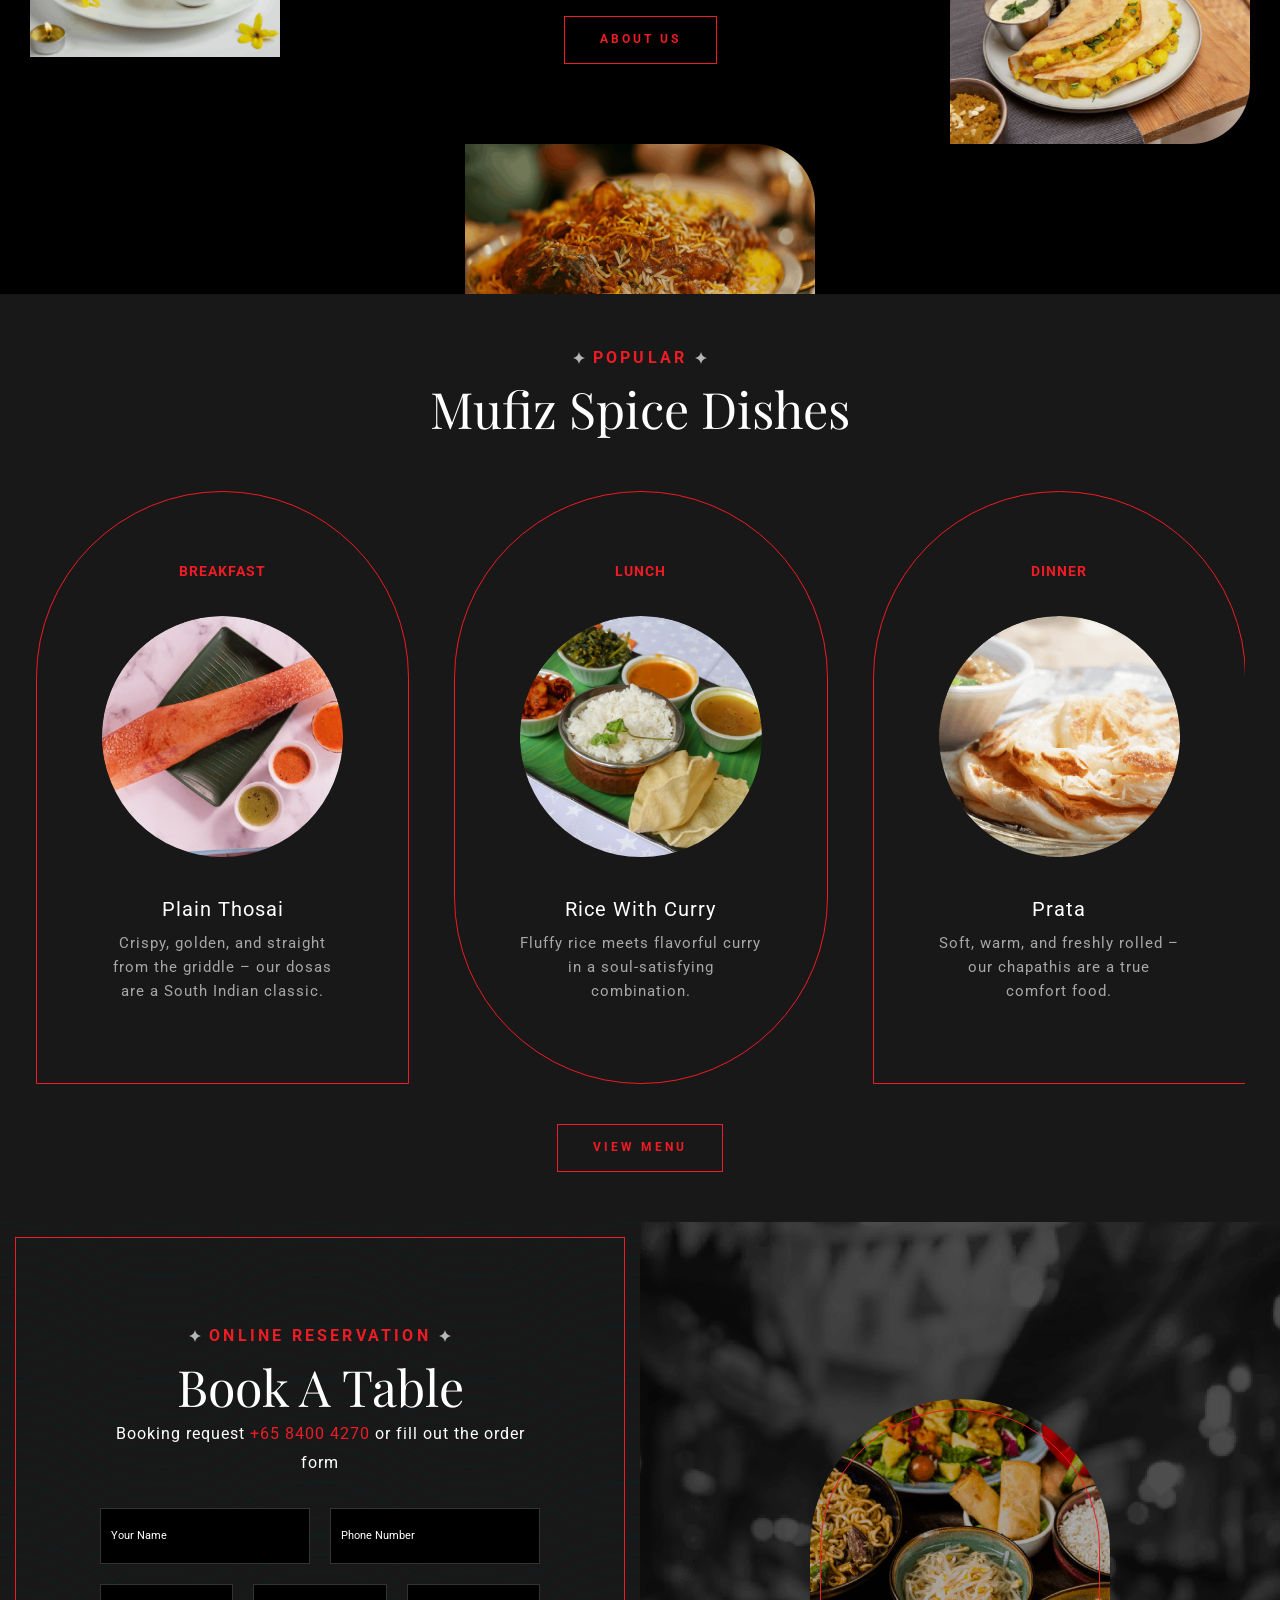
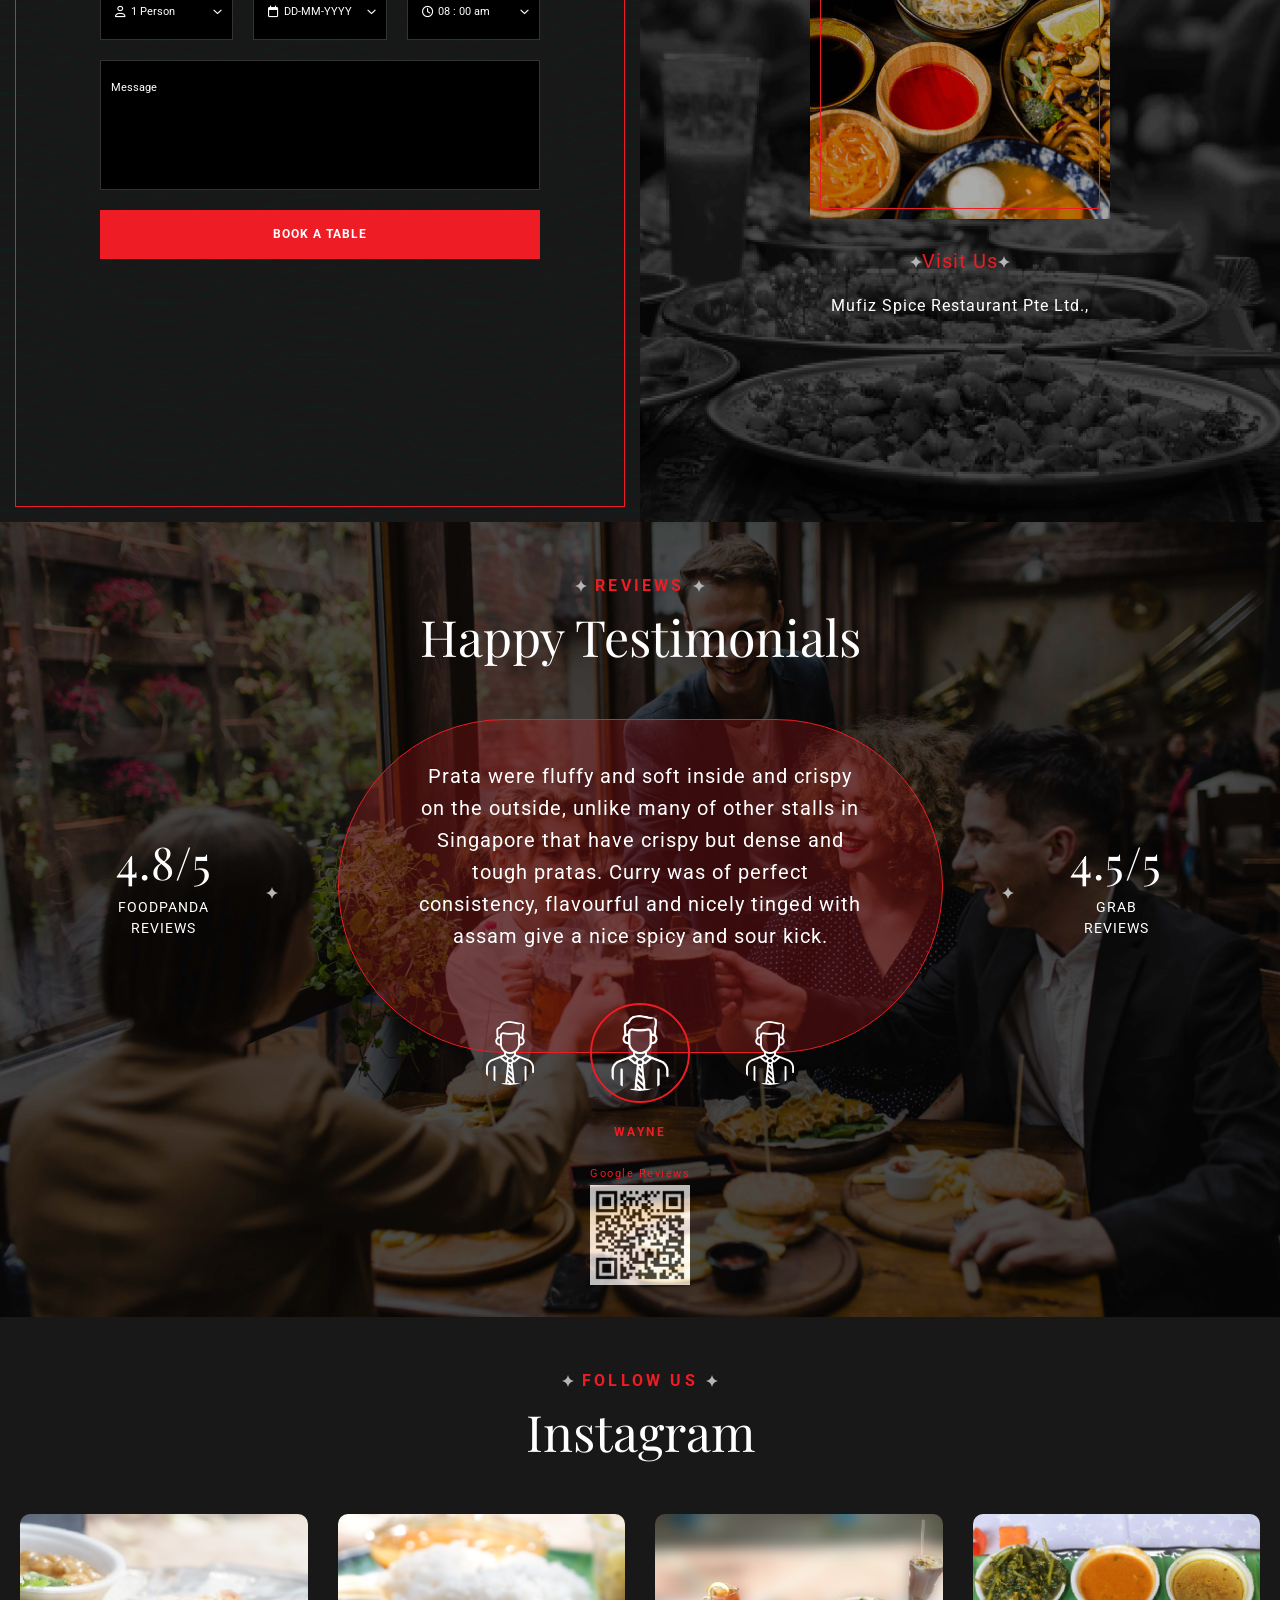
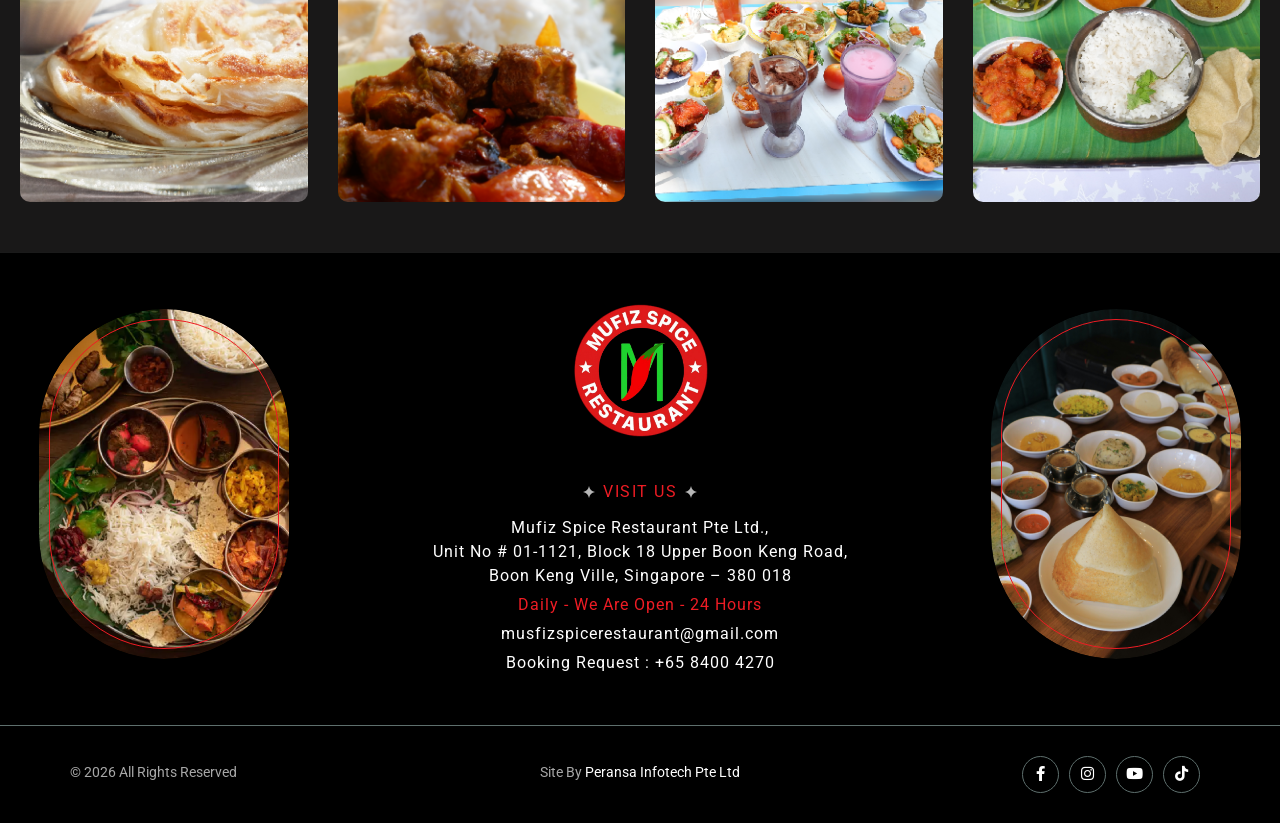
==== commit be85603f: "chnage correction" ====
--- a/index.html
+++ b/index.html
@@ -369,7 +369,7 @@
                   <img src="images/mufiz/star-element.svg" alt="separator" />
                 </div>
                 <div class="info-item">
-                  <span class="label">WE ARE OPEN   :</span> " 24 Hours "
+                  <span class="label">WE ARE OPEN   - </span> " 24 Hours "
                 </div>
               </div>
             </div>
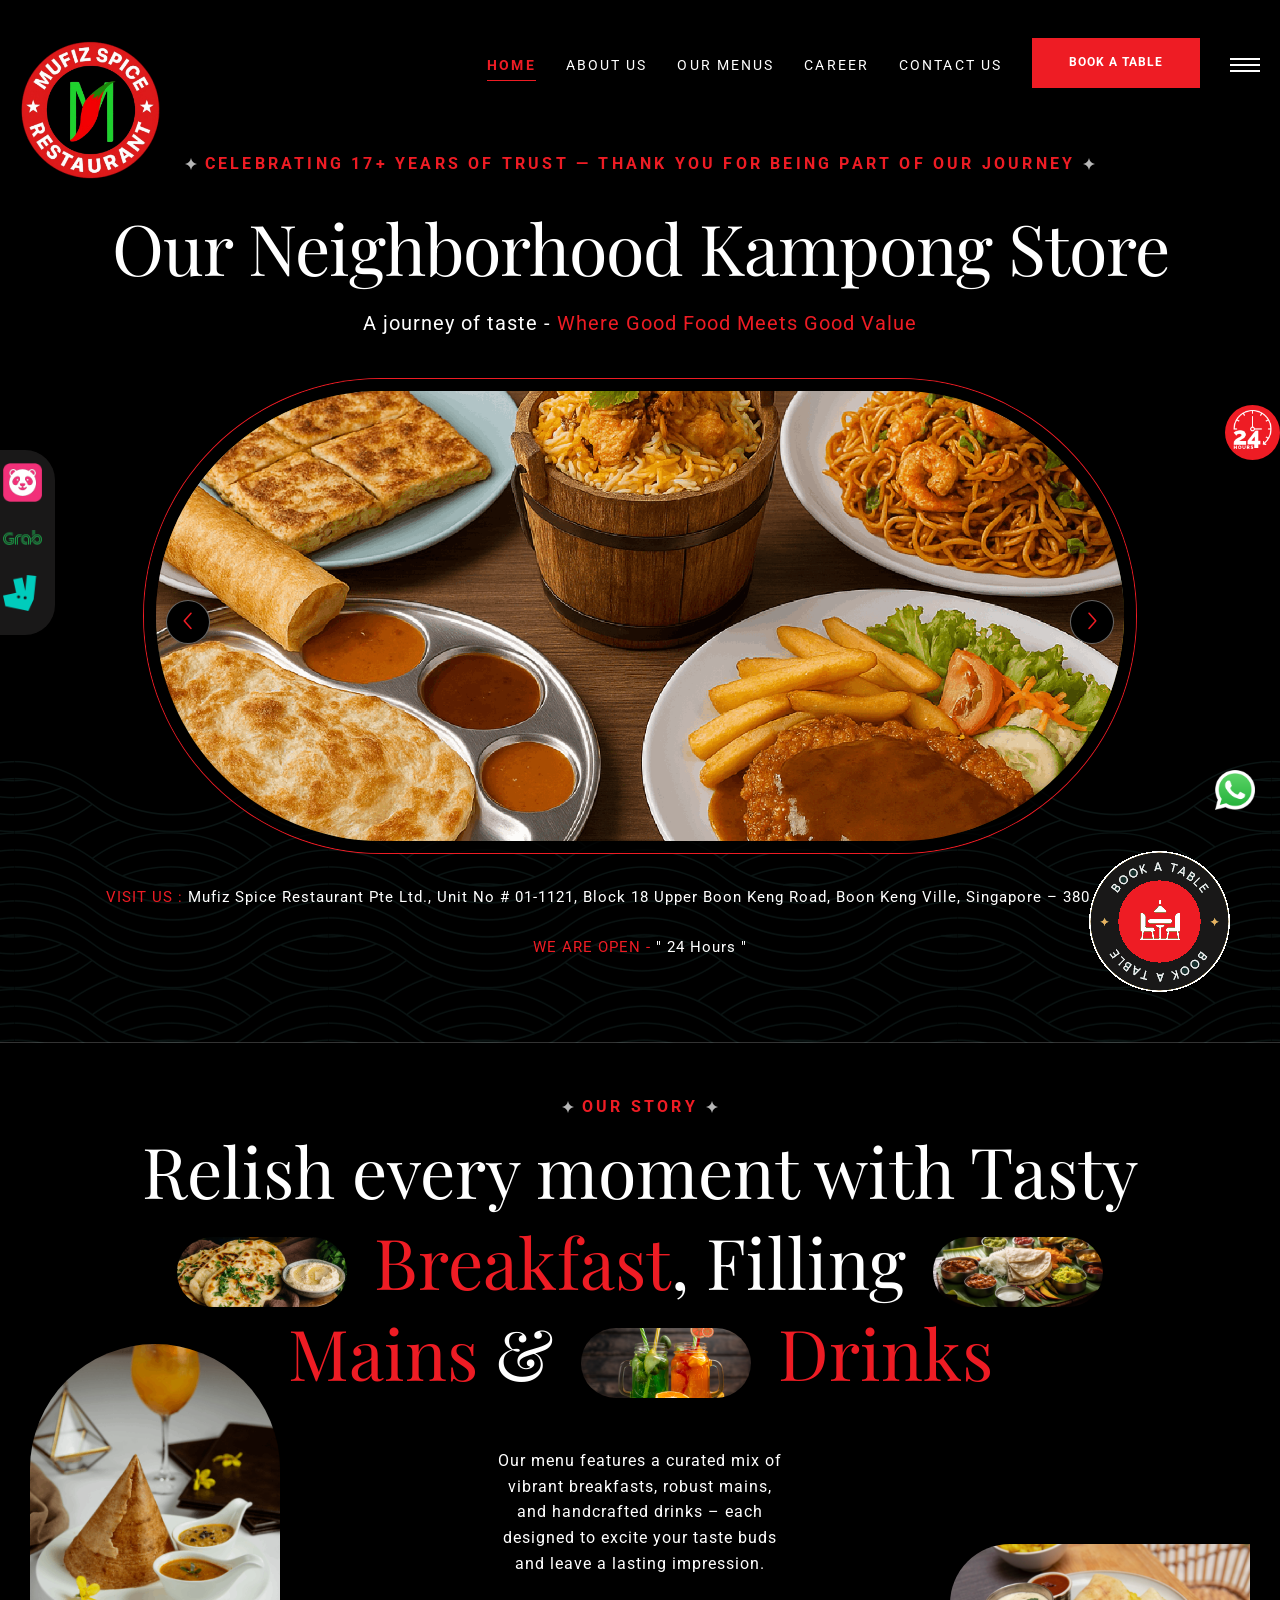
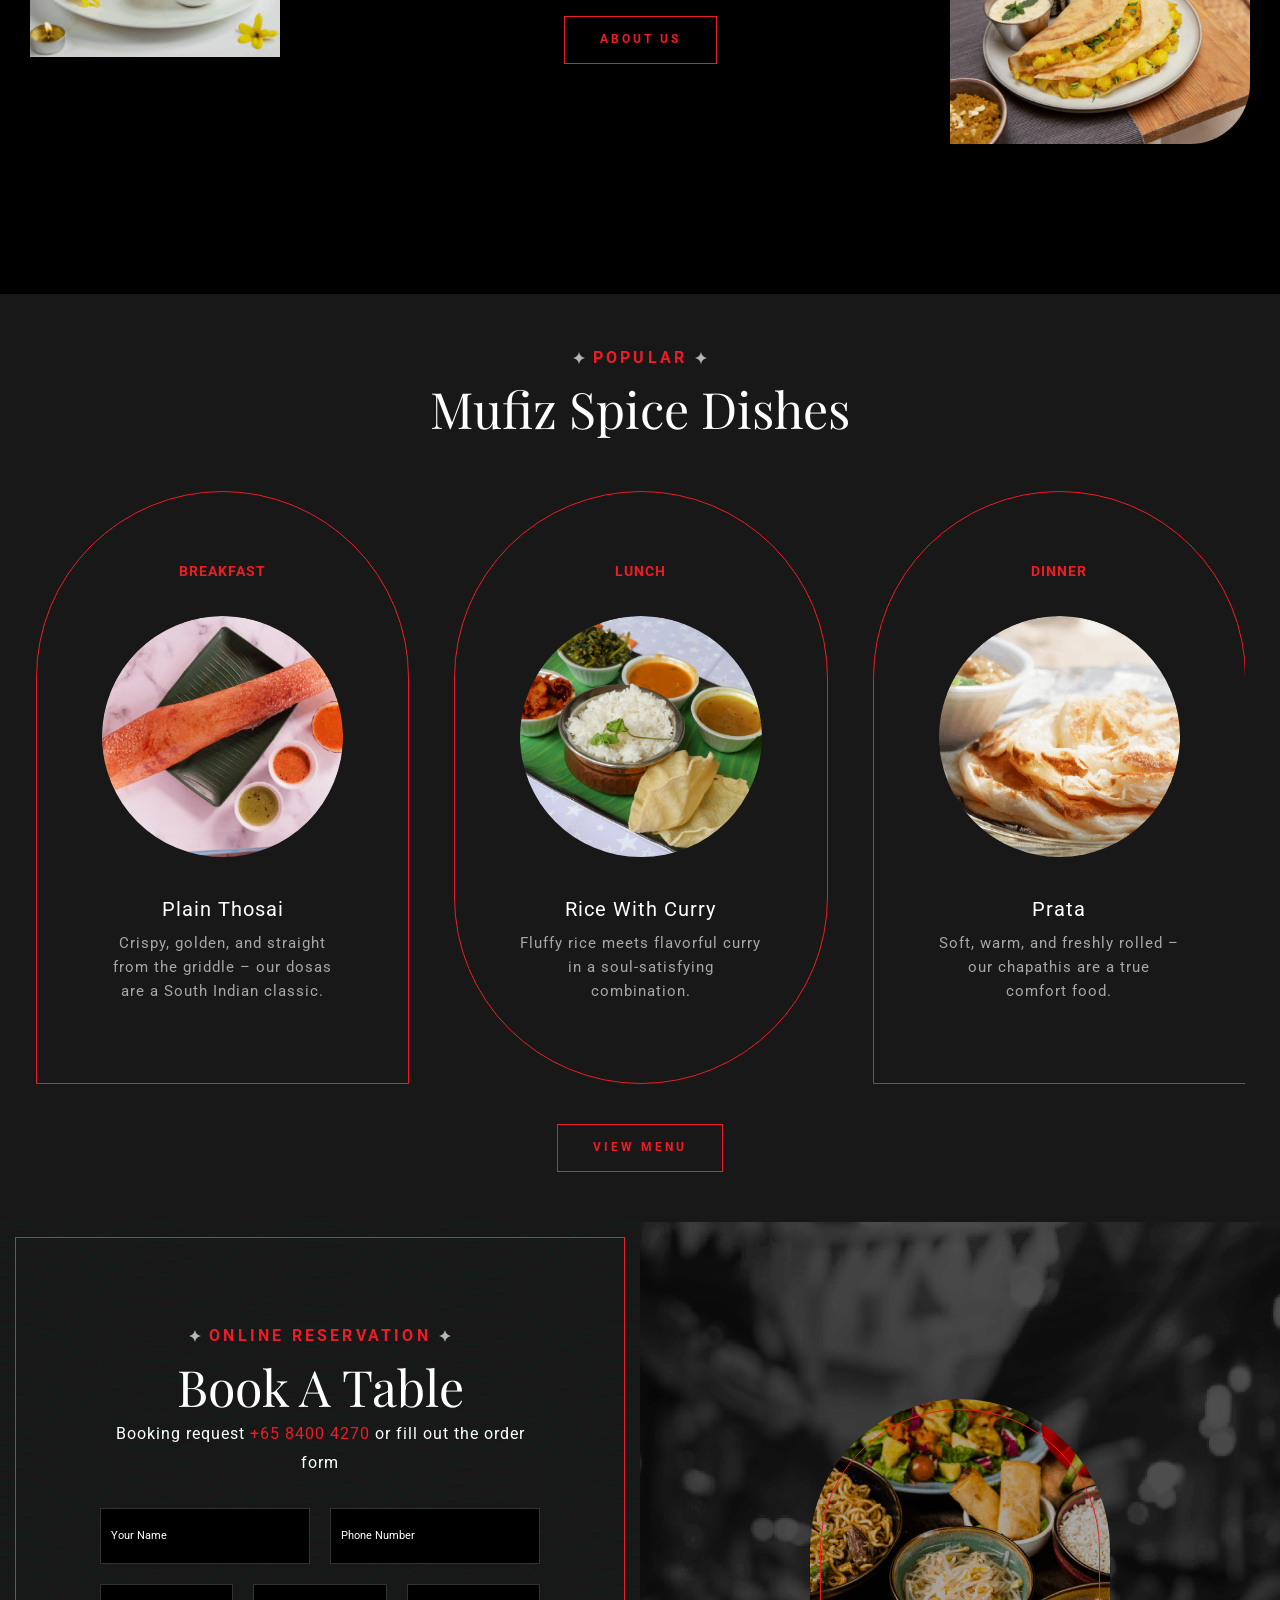
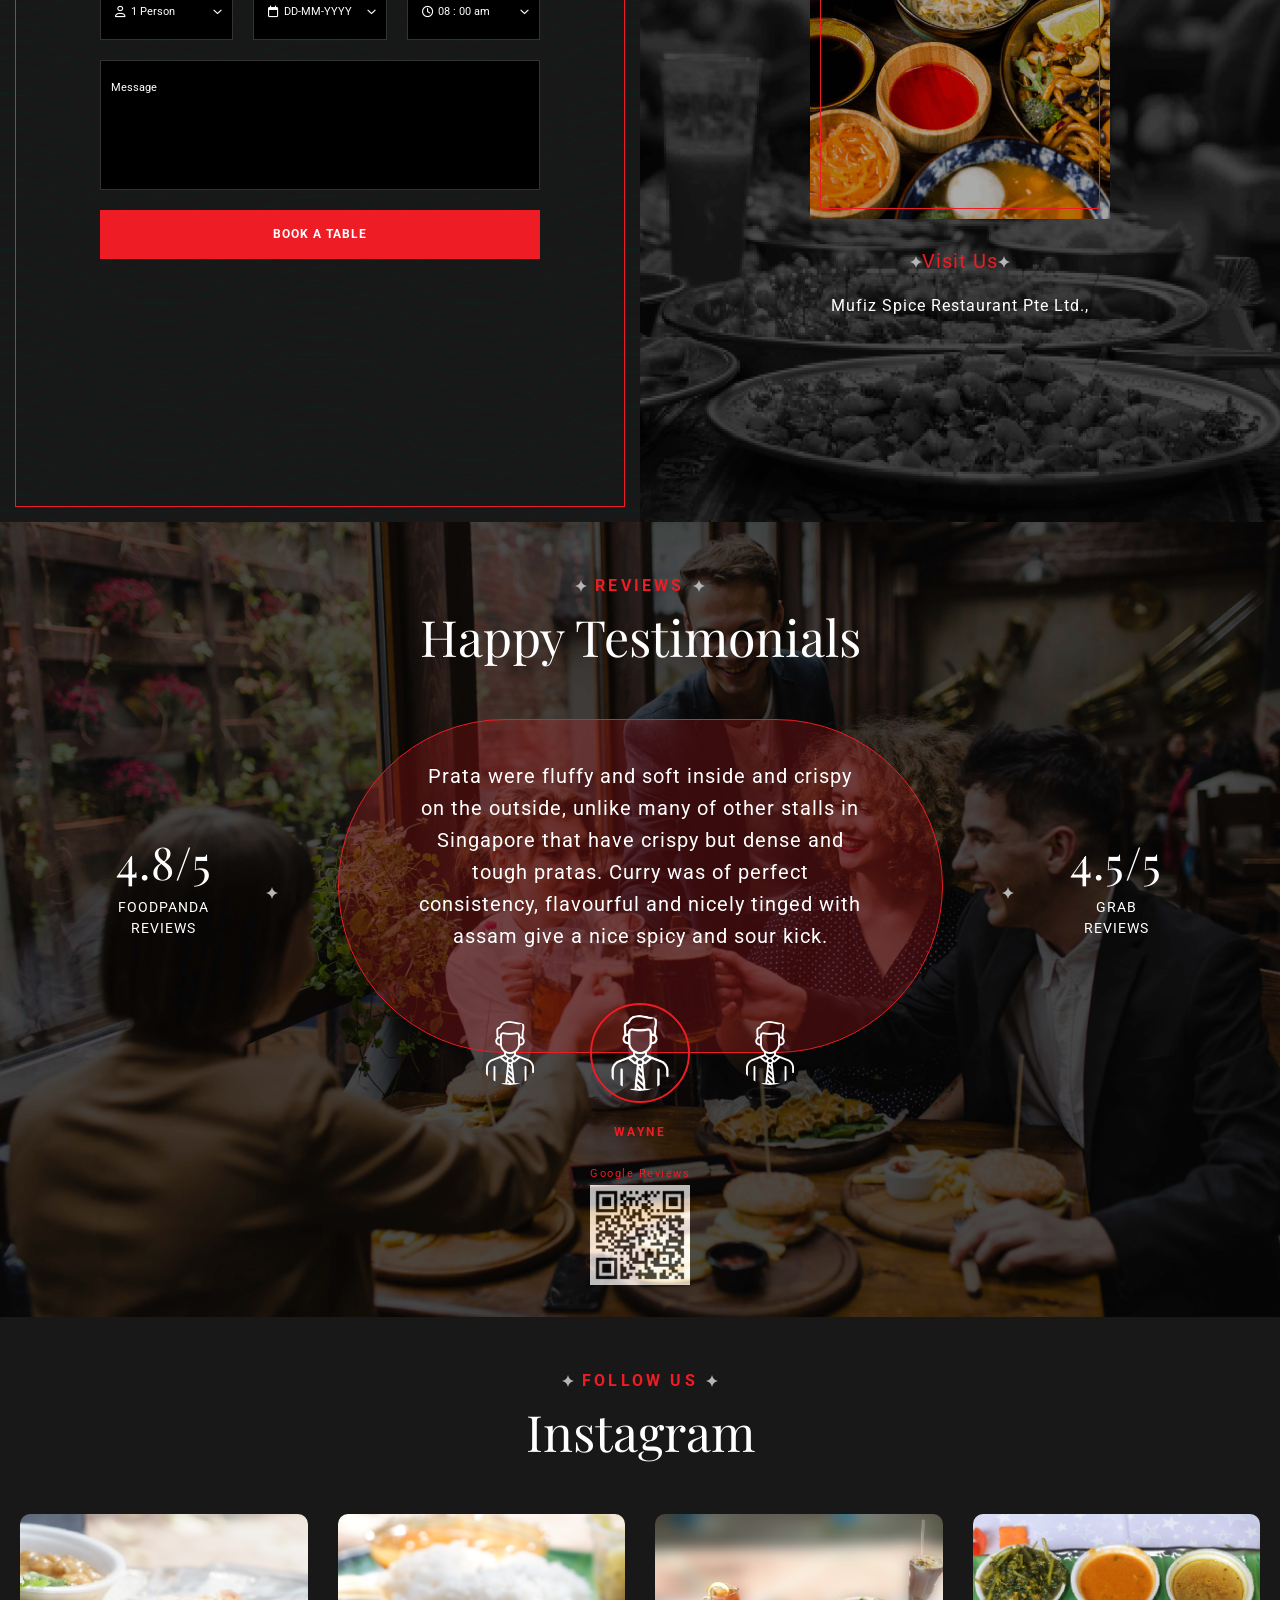
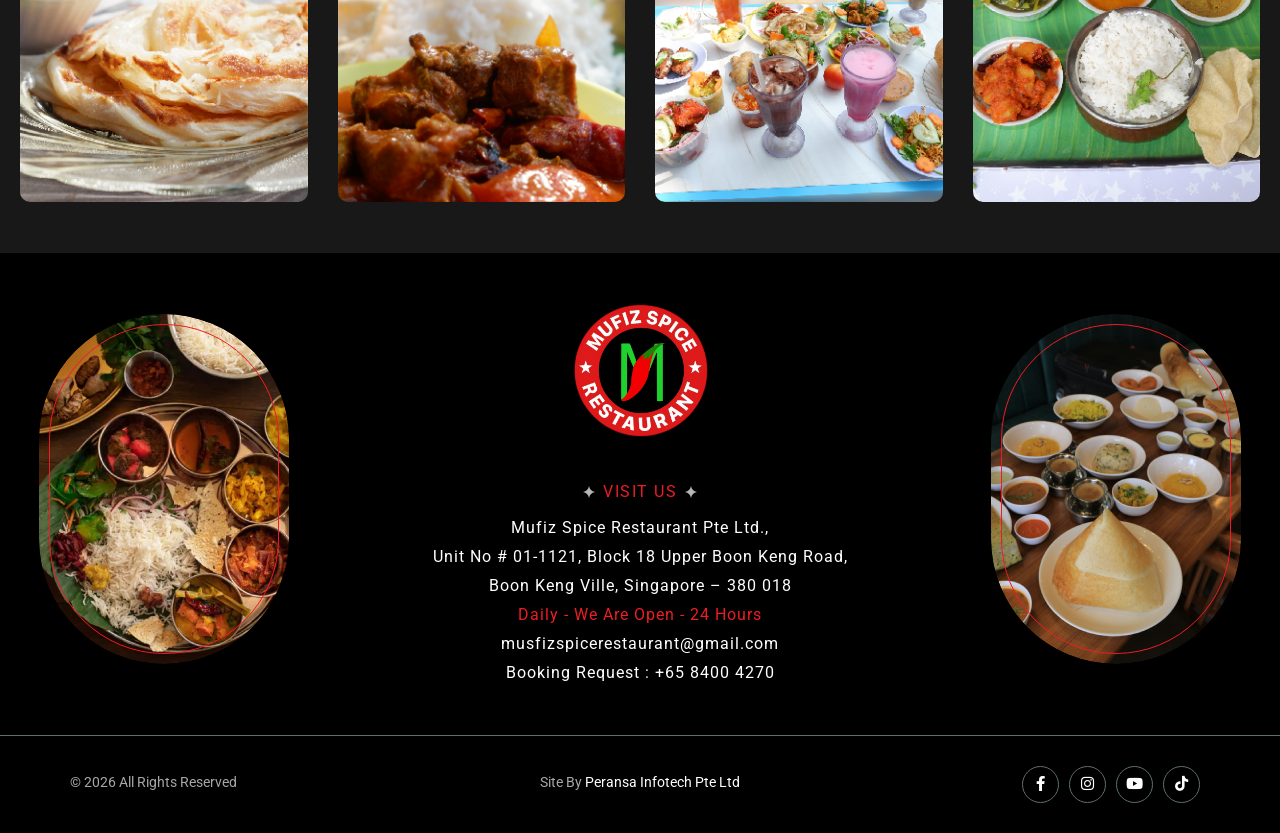
==== commit f06c9c6a: "changes completed" ====
--- a/index.html
+++ b/index.html
@@ -942,10 +942,9 @@
                     <div class="info">
                       <h6>visit us</h6>
                       <ul>
-                        <li>
-                          Mufiz Spice Restaurant Pte Ltd.,<br>Unit No # 01-1121, Block 18
-                          Upper Boon Keng Road,<br>Boon Keng Ville, Singapore – 380 018 
-                        </li>
+                       <li>Mufiz Spice Restaurant Pte Ltd.,</li>
+                      <li>Unit No # 01-1121, Block 18 Upper Boon Keng Road,</li>
+                       <li>Boon Keng Ville, Singapore – 380 018</li>
                         <li><span class="theme_color">Daily - We Are Open - 24 Hours</span></li>
                         <li>
                           <a href="mailto:musfizspicerestaurant@gmail.com"
--- a/css/style.css
+++ b/css/style.css
@@ -7601,4 +7601,30 @@
 }
 .change-color{
   color: #ee1c24;
+}
+.address span{
+  display:block;
+  text-align:center;
+  color:#fff;
+  font-size:18px;
+  line-height:1.8;
+}
+/* Tablet */
+@media (max-width:991px){
+  .address span{
+    font-size:16px;
+    line-height:1.7;
+  }
+}
+
+/* Mobile */
+@media (max-width:576px){
+  .address{
+    max-width:100%;
+  }
+
+  .address span{
+    font-size:12px;
+    line-height:1.6;
+  }
 }
--- a/css/responsive.css
+++ b/css/responsive.css
@@ -1676,9 +1676,29 @@
 @media only screen and (max-width: 479px) {
   /* heading */
   .banner-text-top h1 {
-    font-size: 30px;
+    font-size: 32px;
     line-height: 1.4;
   }
+  .title-box .subtitle {
+    position: relative;
+    display: inline-flex;
+    align-items: center;
+    gap: 8px;
+    text-transform: uppercase;
+    font-weight: 700;
+    color: var(--main-color);
+    font-size: 16px;
+    letter-spacing: 0.2em;
+    line-height: 1.5em;
+    margin-bottom: 10px;
+}
+.main-footer .info-col .info li {
+    position: relative;
+    line-height: 1.5em;
+    margin-bottom: 5px;
+    font-size: 14px;
+    color: var(--white-color);
+}
 
   h1 {
     font-size: 40px;
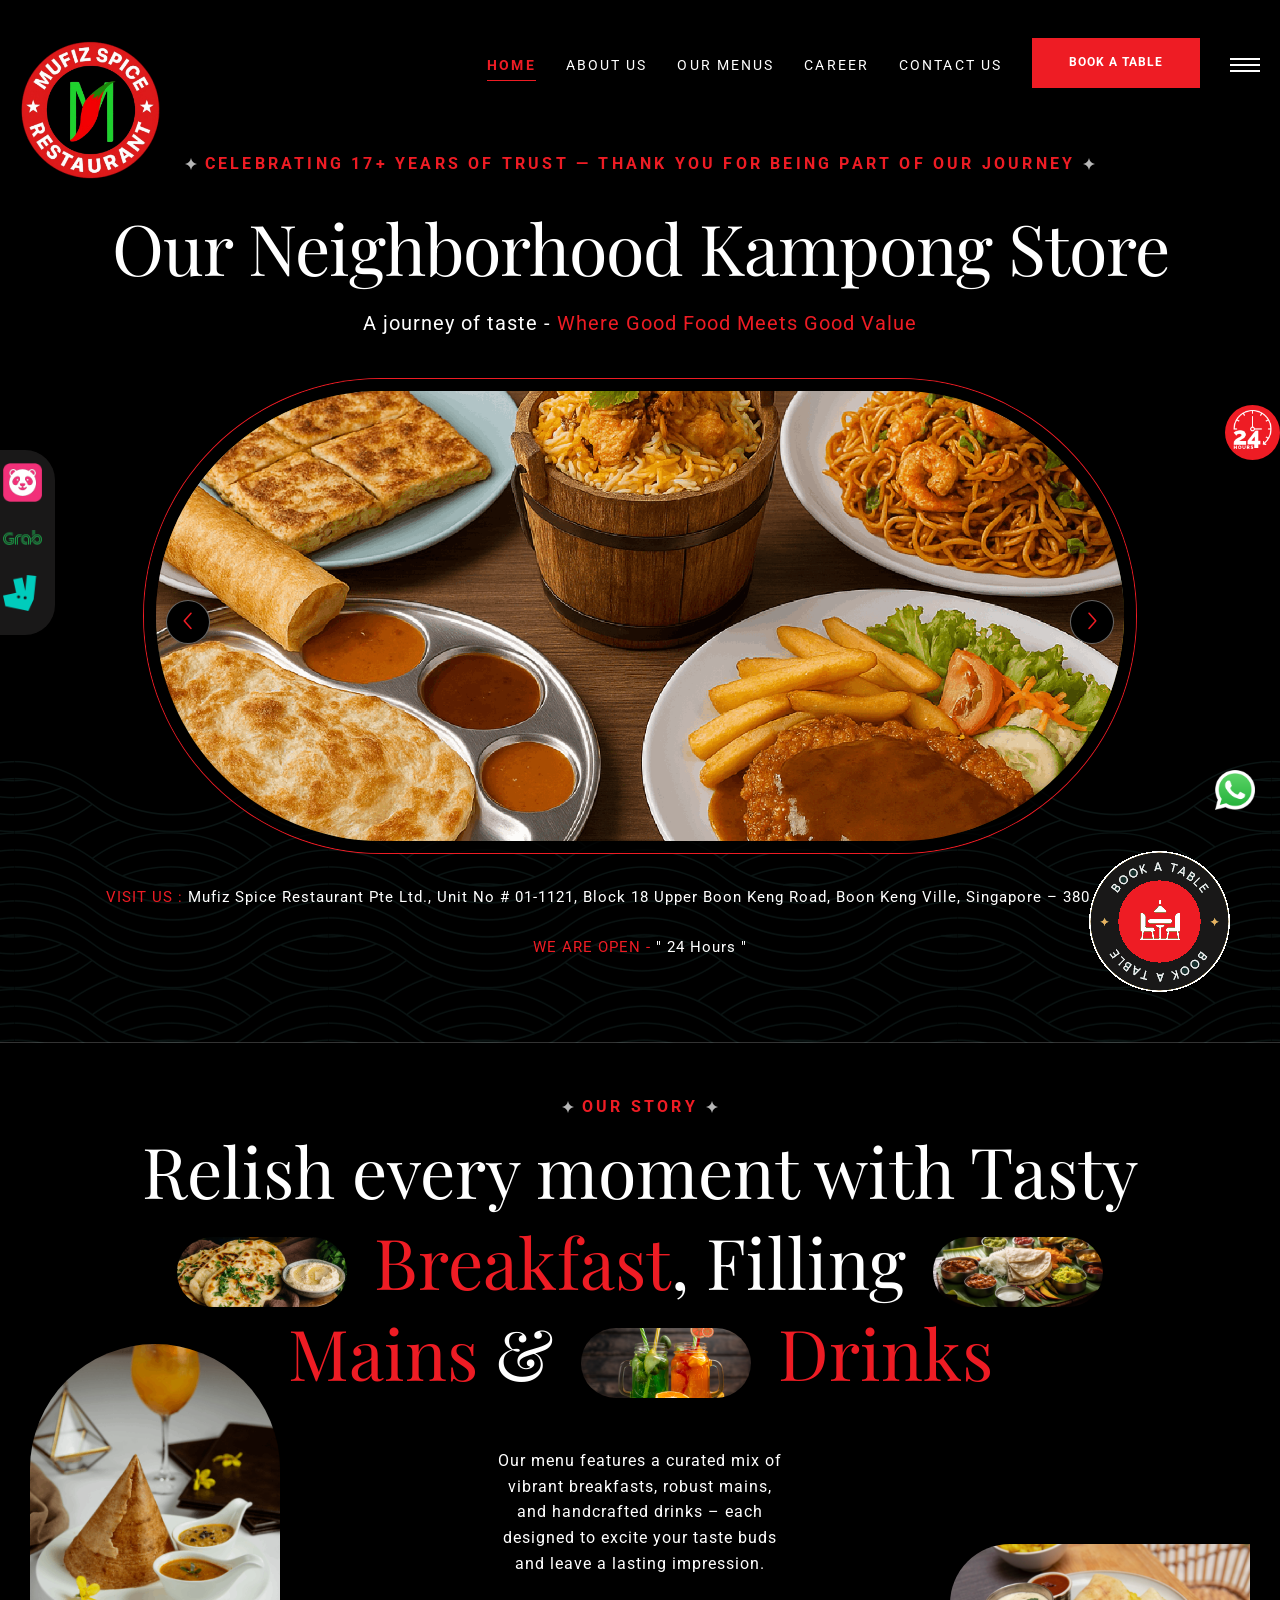
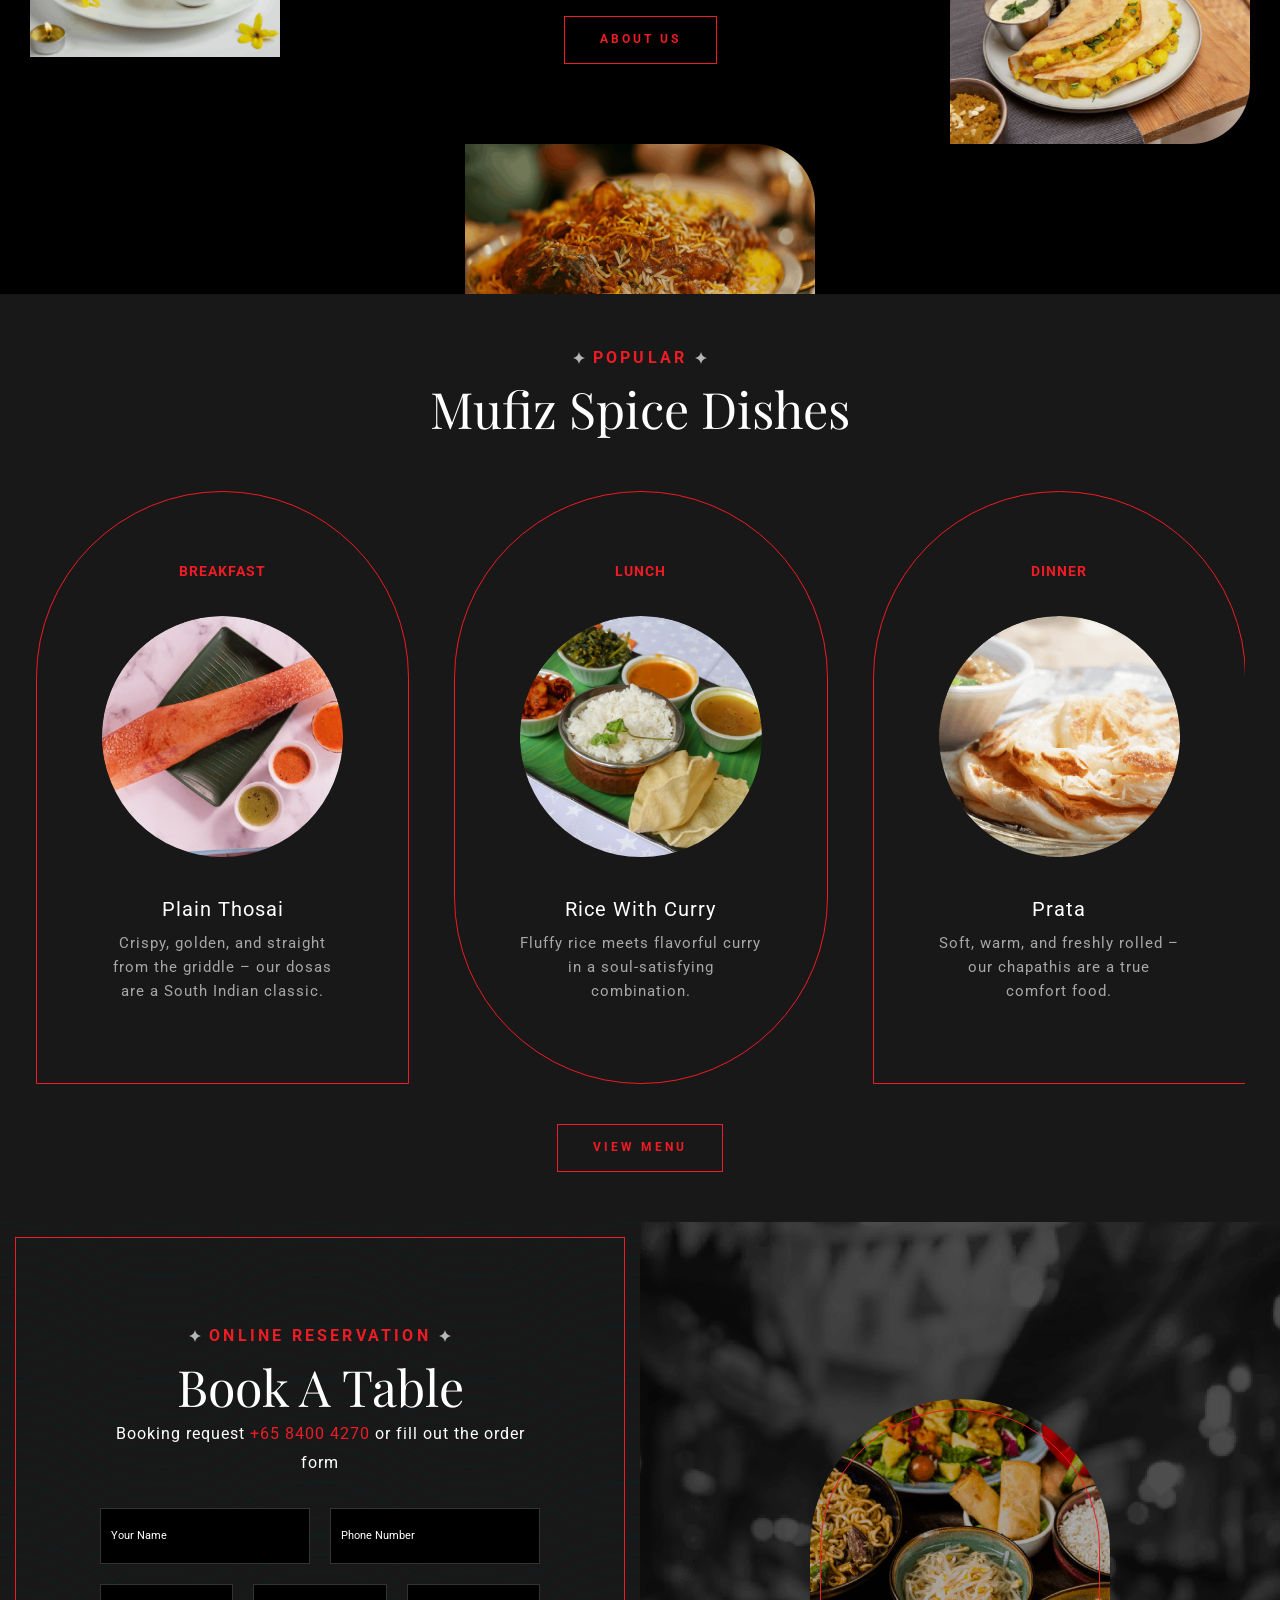
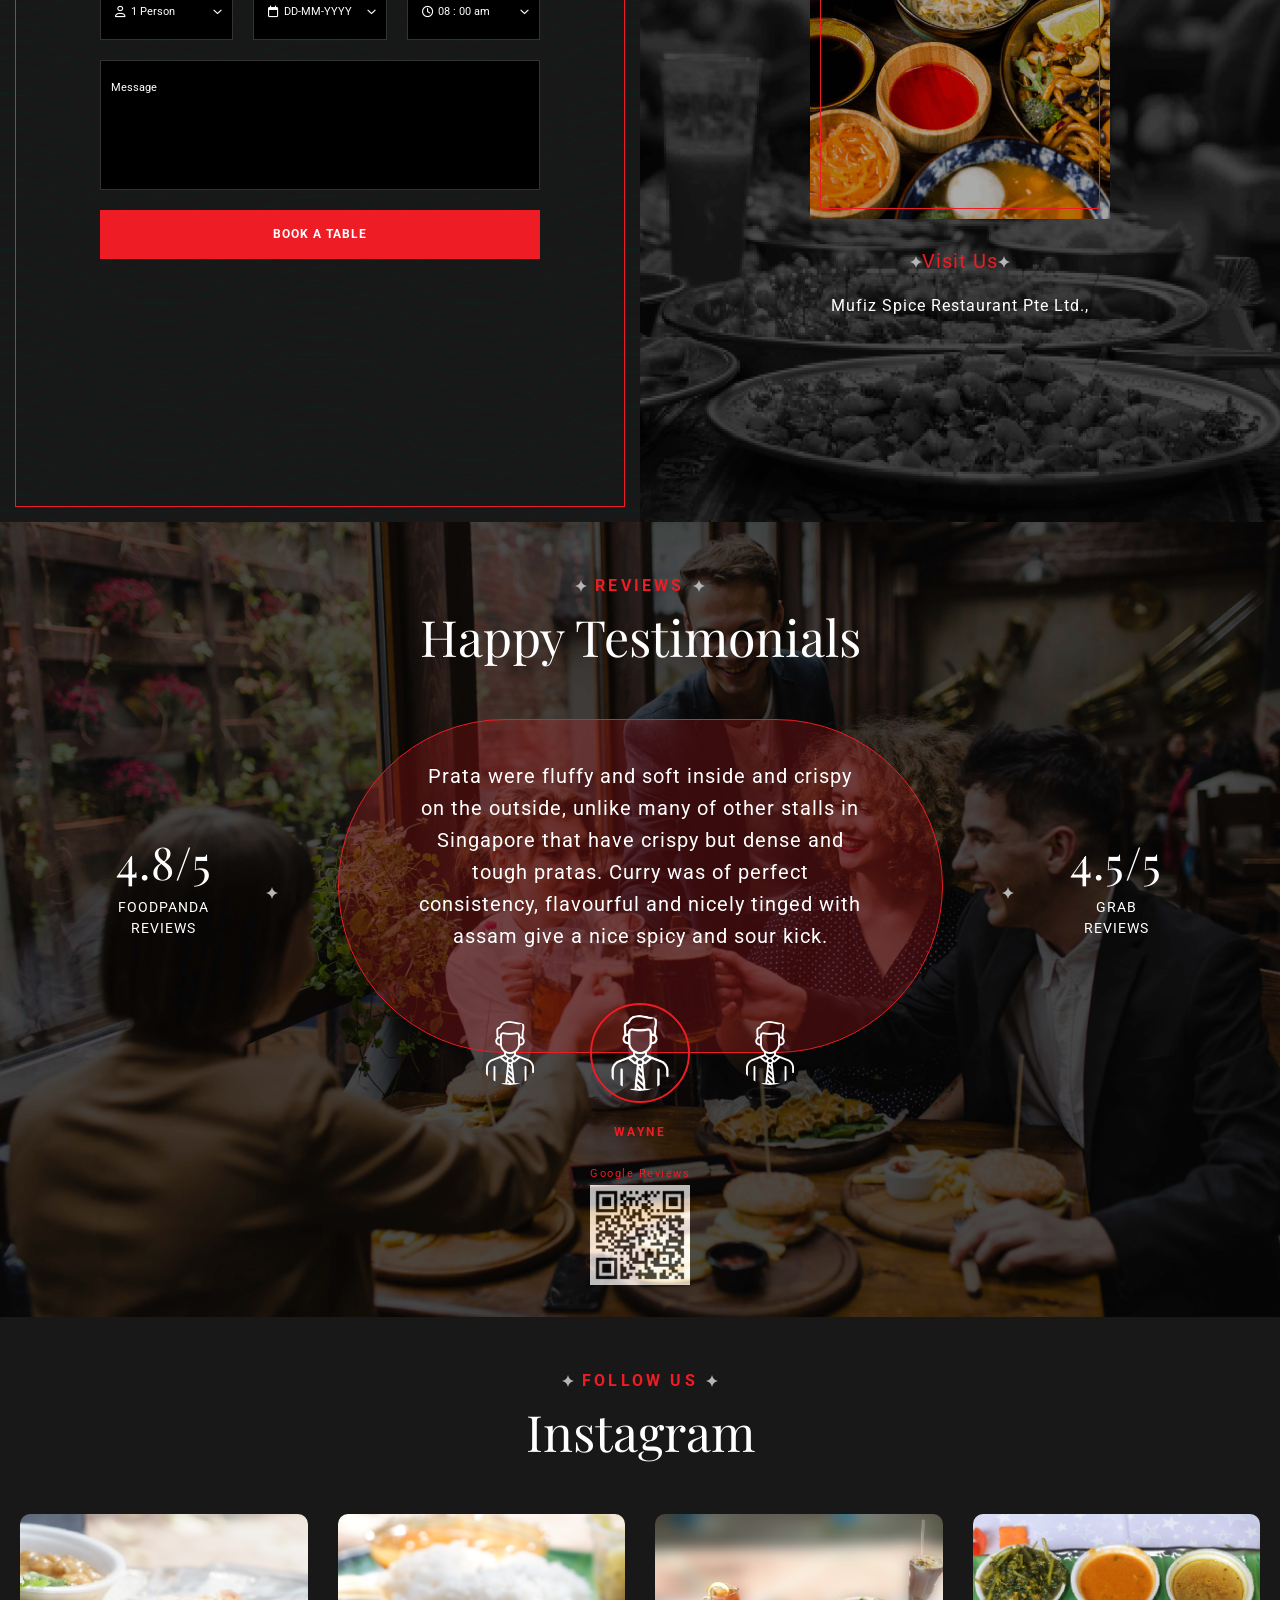
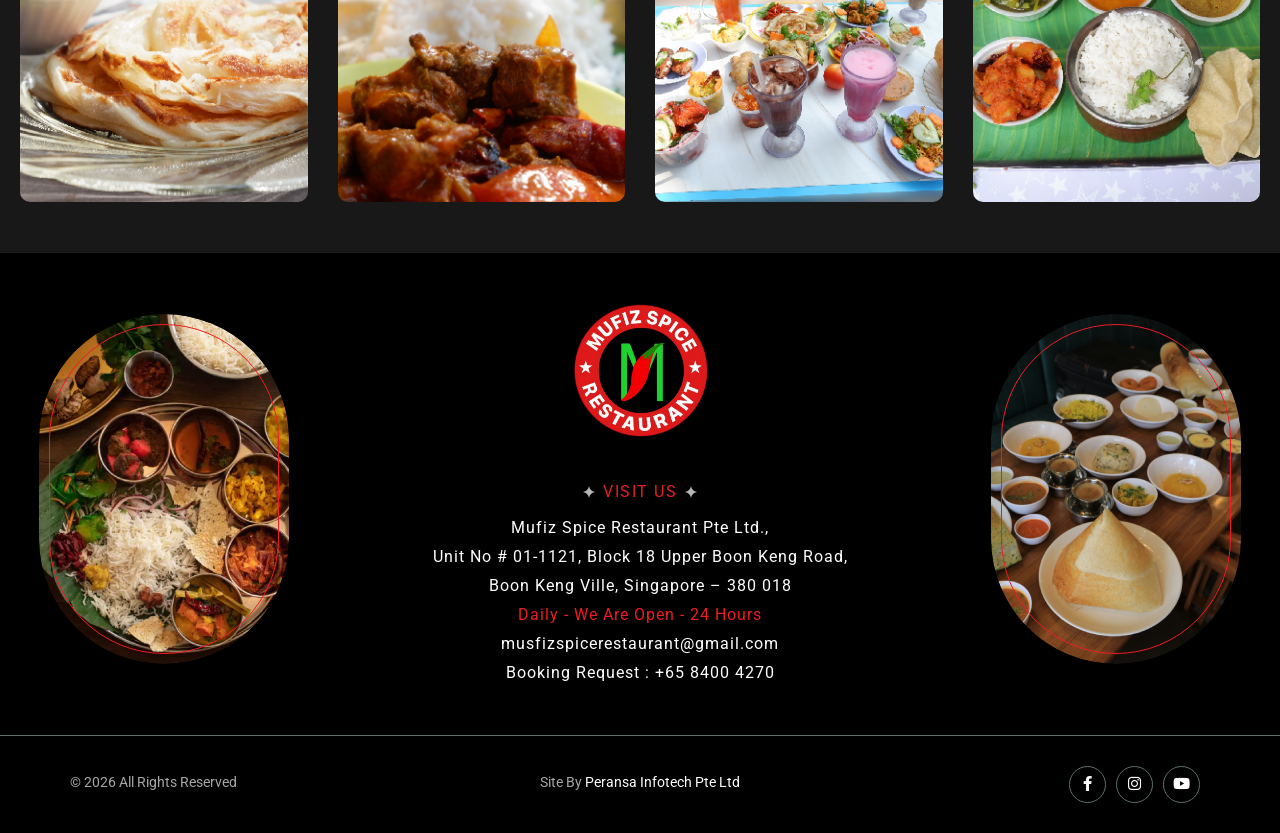
==== commit 647f5642: "change completed" ====
--- a/index.html
+++ b/index.html
@@ -996,26 +996,28 @@
               <div class="col-lg-4 col-md-4 col-sm-12">
                 <ul class="social_media">
                   <li>
-                    <a href="javascript:void" aria-label="facebook page"
+                    <a href="https://www.facebook.com/share/1CRmGWLcmg/
+" aria-label="facebook page" target="_blank"
                       ><i class="fa-brands fa-facebook-f"></i
                     ></a>
                   </li>
                   <li>
-                    <a href="javascript:void" aria-label="twitter page"
+                    <a href="https://www.instagram.com/mufizspice?igsh=OWdwZzk2d3Bob3hy
+" aria-label="twitter page" target="_blank"
                       ><i class="fa-brands fa-instagram"></i
                     ></a>
                   </li>
 
                   <li>
-                    <a href="javascript:void" aria-label="youtube page"
+                    <a href="https://youtube.com/@mufizspicerestaurant?si=uOufHbxAnIFejkjB" aria-label="youtube page" target="_blank"
                       ><i class="fa-brands fa-youtube"></i
                     ></a>
                   </li>
-                   <li>
+                   <!-- <li>
                     <a href="javascript:void" aria-label="Tiktok page"
                       ><i class="fa-brands fa-tiktok"></i
                     ></a>
-                  </li>
+                  </li> -->
                 </ul>
               </div>
             </div>
--- a/css/style.css
+++ b/css/style.css
@@ -7620,11 +7620,13 @@
 /* Mobile */
 @media (max-width:576px){
   .address{
-    max-width:100%;
-  }
+    max-width: 76%;
+    margin: auto;
+    }
+  
 
   .address span{
-    font-size:12px;
+    font-size:16px;
     line-height:1.6;
   }
 }
